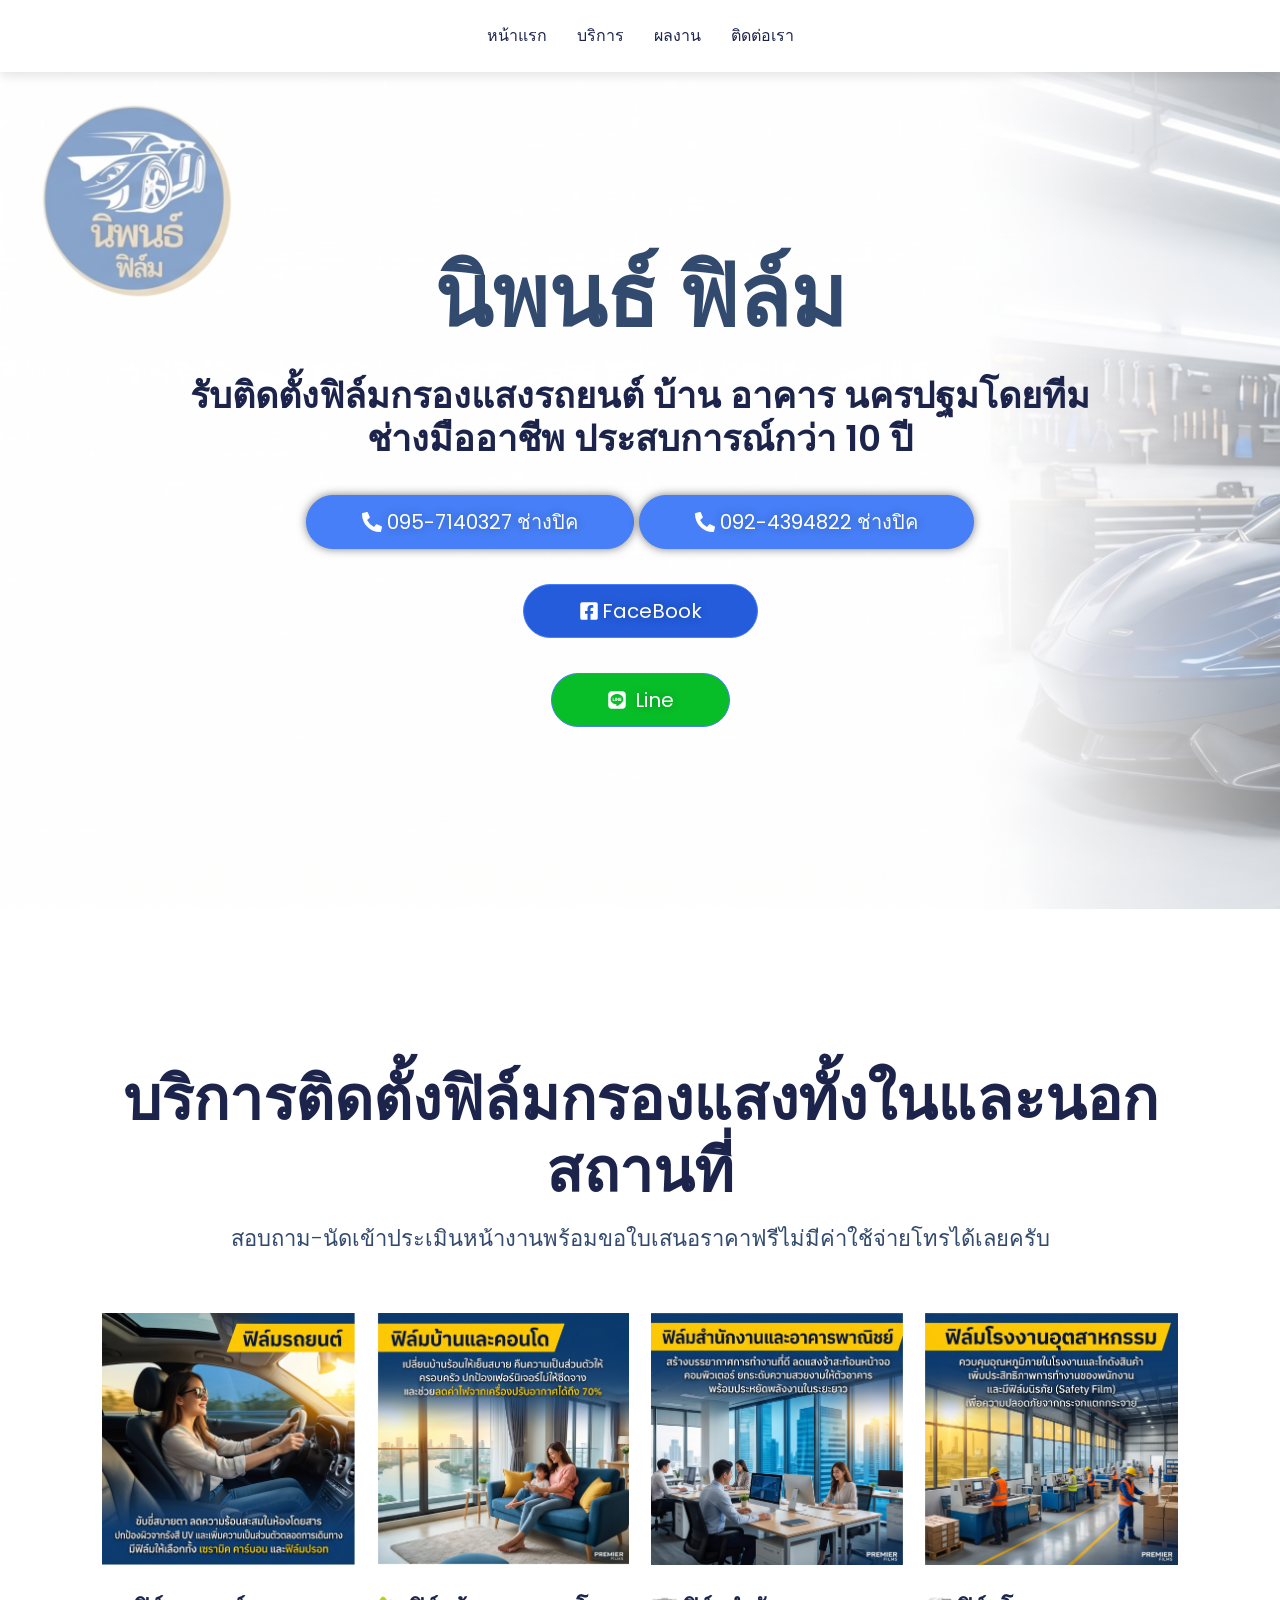
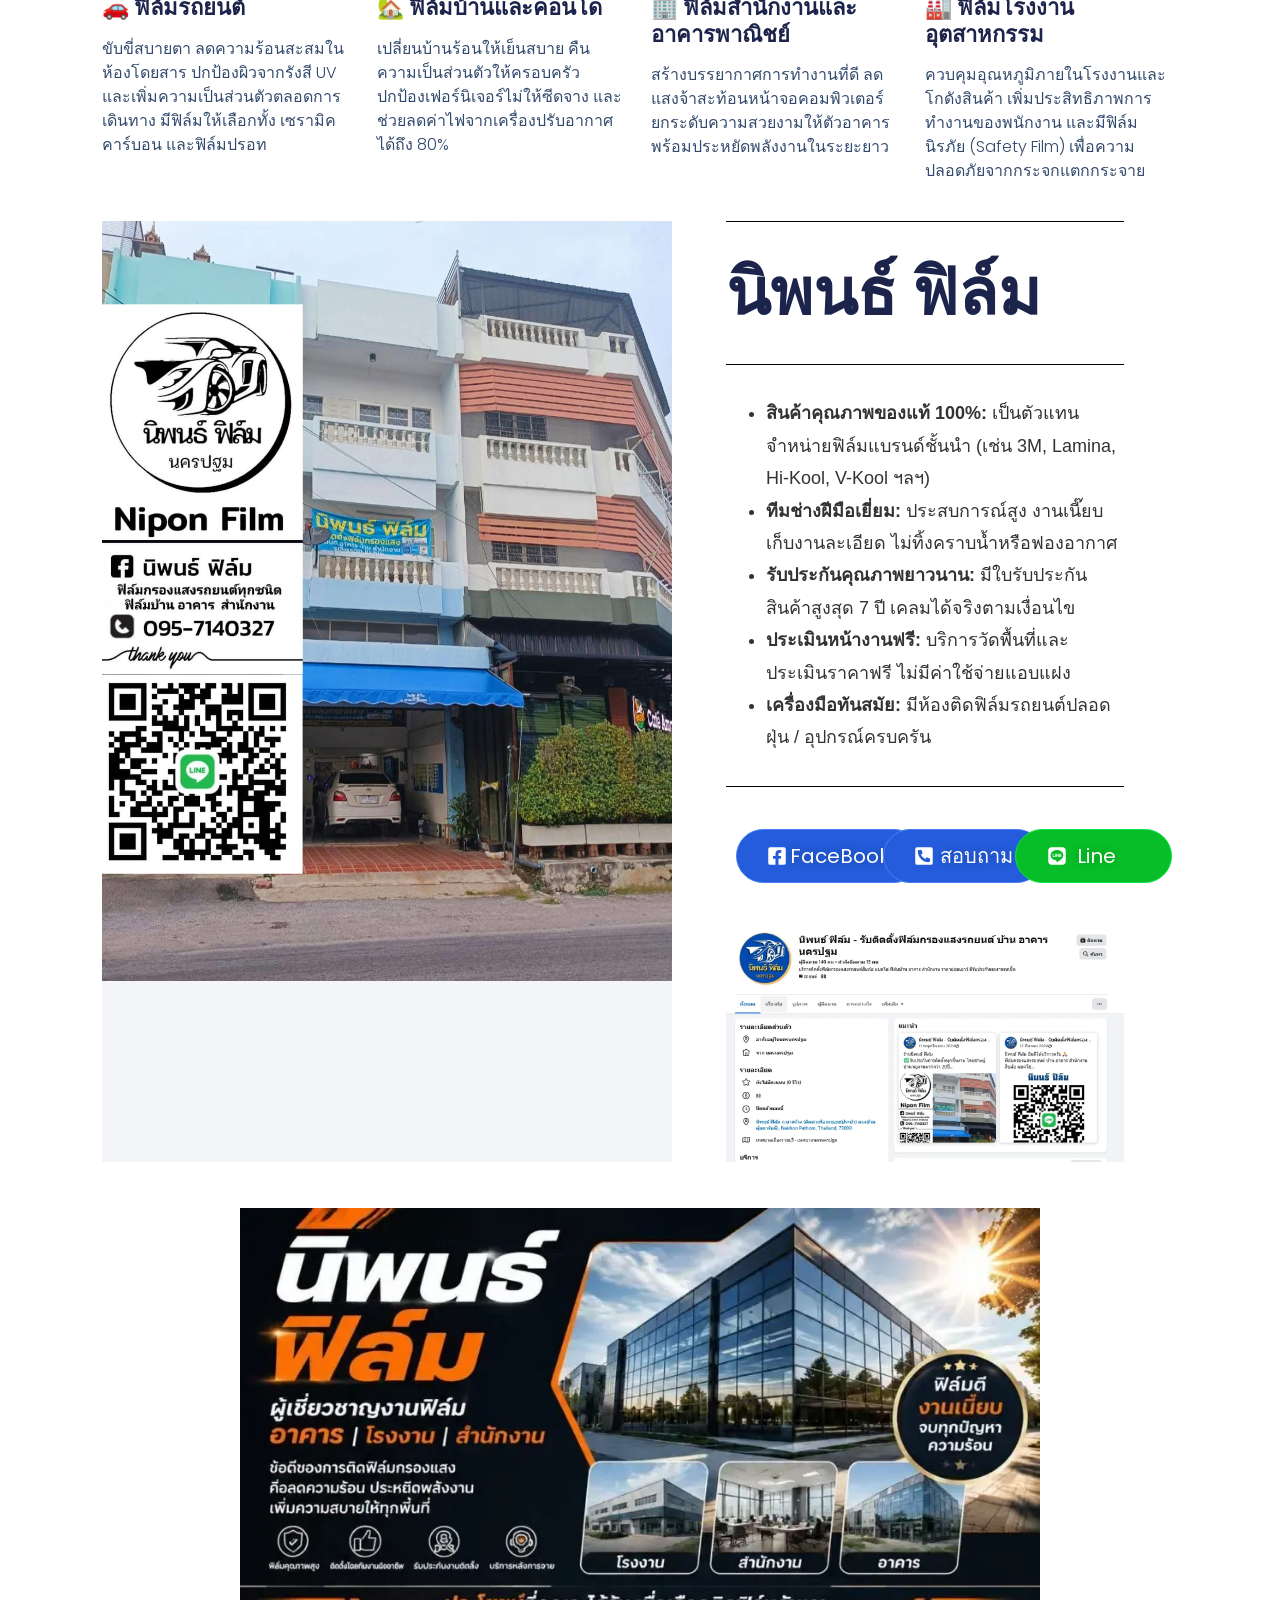
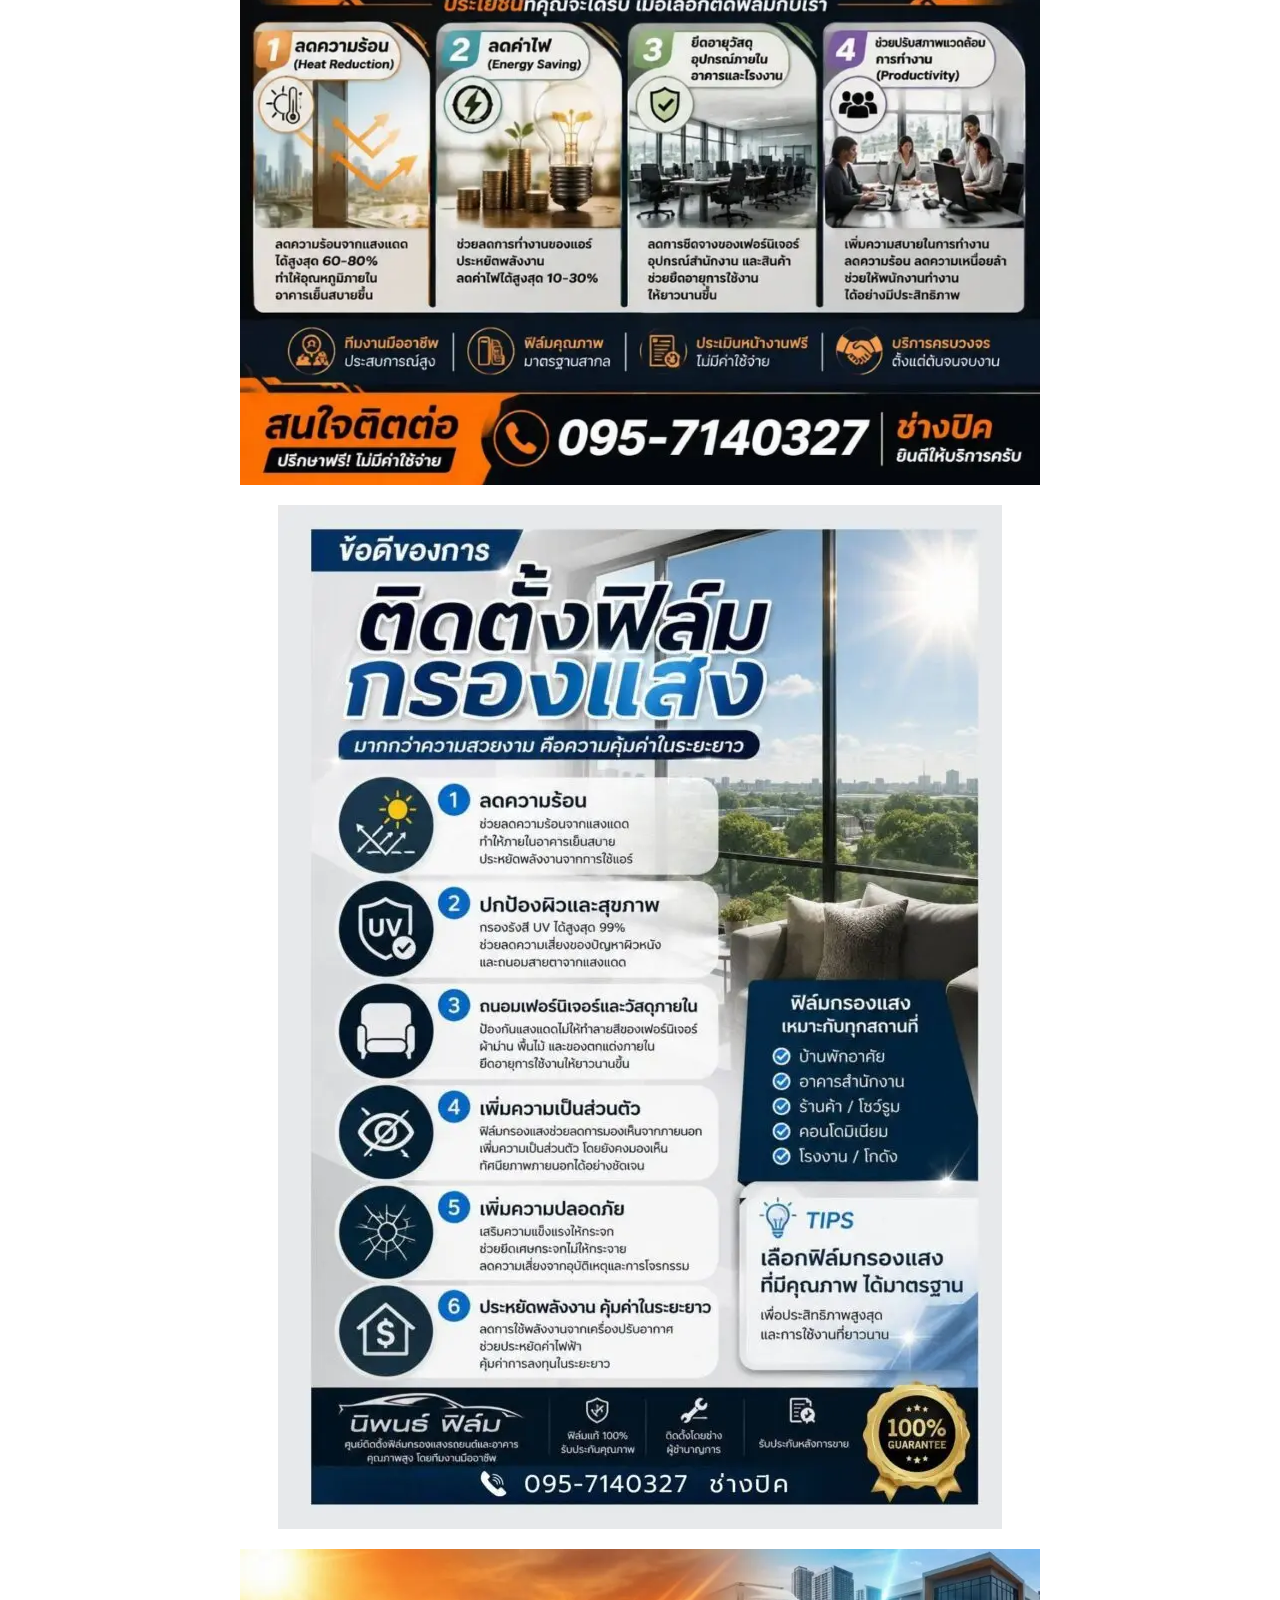
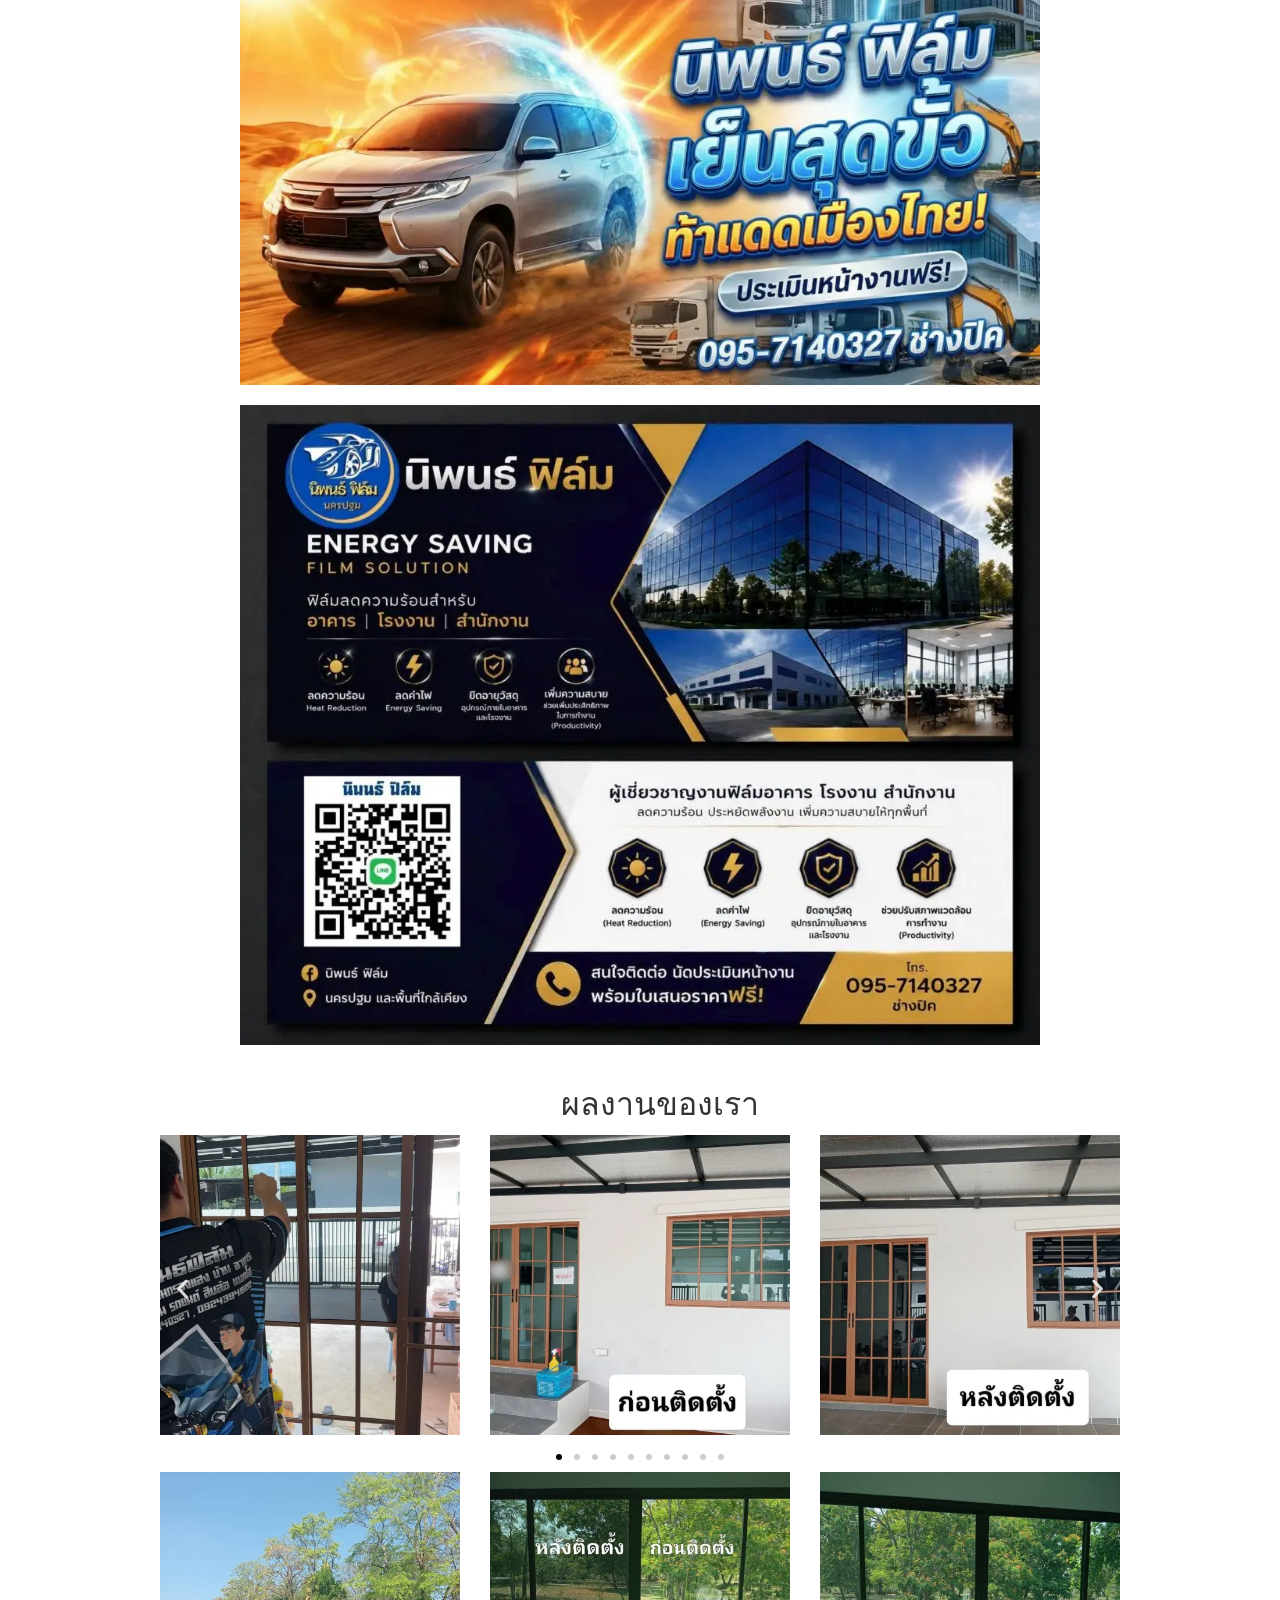
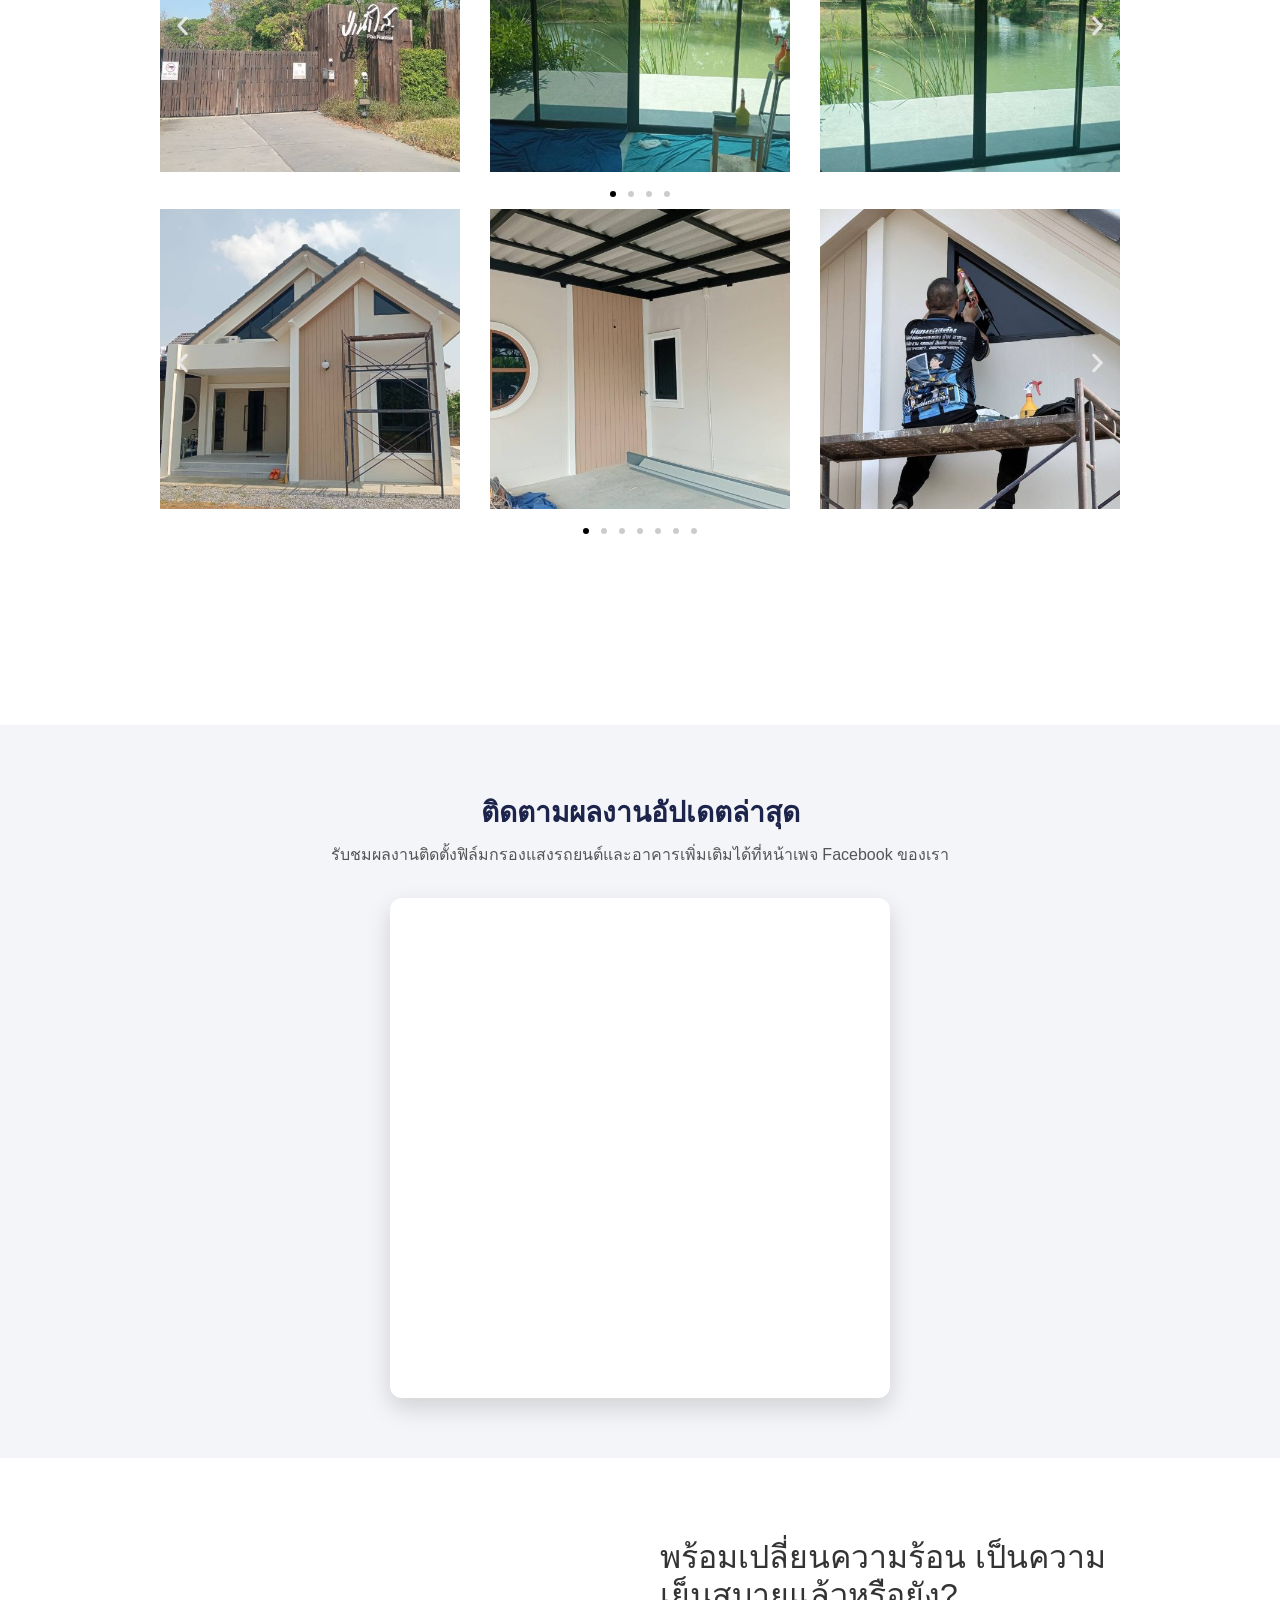
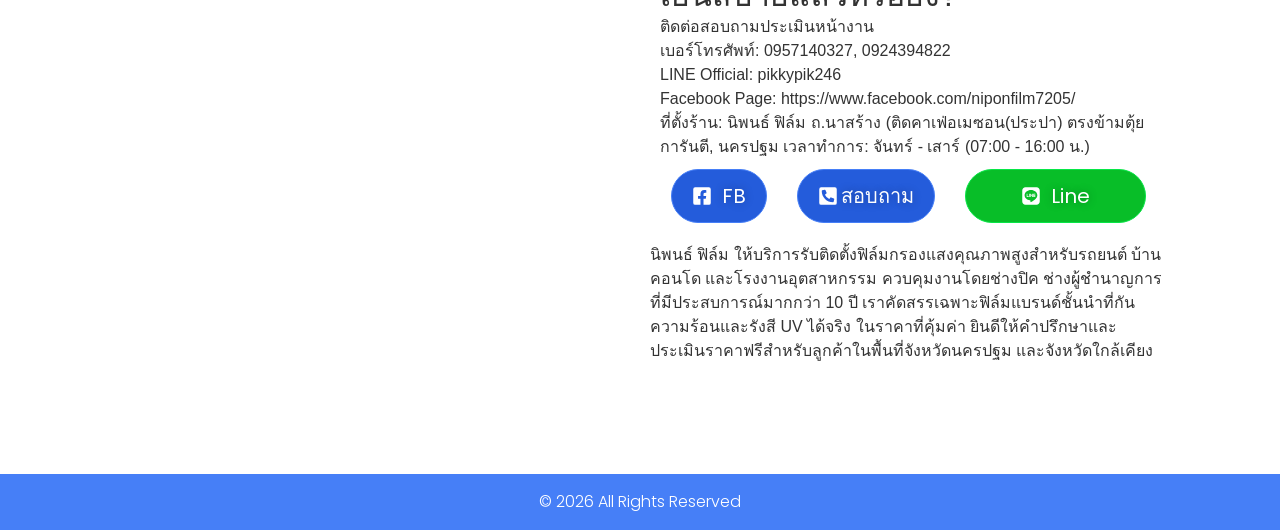
==== index.html @ 76c11c00 "Update index.html" ====
<!DOCTYPE html>
<html lang="th">
<head>
	<meta charset="UTF-8">
	<meta name="viewport" content="width=device-width, initial-scale=1">
	<link rel="profile" href="https://gmpg.org/xfn/11">
	<meta name="robots" content="index, follow, max-image-preview:large, max-snippet:-1, max-video-preview:-1">

	<!-- This site is optimized with the Yoast SEO plugin v28.2 - https://yoast.com/product/yoast-seo-wordpress/ -->
	<title>นิพนธ์ ฟิล์ม (Nipon Film) - รับติดตั้งฟิล์มกรองแสง รถยนต์ ฟิล์มบ้าน และอาคาร ในนครปฐม</title>
	<meta name="description" content="บริการรับติดตั้งฟิล์มกรองแสงรถยนต์ ฟิล์มบ้าน และอาคาร ในนครปฐม ฟิล์มกันความร้อนคุณภาพสูง กัน UV 100% ราคาเป็นกันเอง ประสบการณ์กว่า 10 ปี ประเมินราคาฟรี โทร 095-7140327">
	<link rel="canonical" href="https://niponfilm.com">
	<meta property="og:locale" content="th_TH">
	<meta property="og:type" content="website">
	<meta property="og:title" content="นิพนธ์ ฟิล์ม (Nipon Film) - รับติดตั้งฟิล์มกรองแสง รถยนต์ ฟิล์มบ้าน และอาคาร ในนครปฐม">
	<meta property="og:description" content="บริการรับติดตั้งฟิล์มกรองแสงรถยนต์ ฟิล์มบ้าน และอาคาร ในนครปฐม ฟิล์มกันความร้อนคุณภาพสูง กัน UV 100% ราคาเป็นกันเอง ประสบการณ์กว่า 10 ปี ประเมินราคาฟรี โทร 095-7140327">
	<meta property="og:url" content="https://niponfilm.com">
	<meta property="og:site_name" content="นิพนธ์ ฟิล์ม (Nipon Film)">
	<meta property="article:publisher" content="https://www.facebook.com/niponfilm7205/">
	<meta property="article:modified_time" content="2026-08-05T15:20:39+00:00">
	<meta property="og:image" content="/wp-content/uploads/2026/07/Homepage-400_380.jpg">
	<meta property="og:image:width" content="400">
	<meta property="og:image:height" content="380">
	<meta property="og:image:type" content="image/jpeg">
	<meta name="twitter:card" content="summary_large_image">
	<script type="application/ld+json" class="yoast-schema-graph">{"@context":"https:\/\/schema.org","@graph":[{"@type":"WebPage","@id":"http:\/\/niponfilm.com\/","url":"http:\/\/niponfilm.com\/","name":"นิพนธ์ ฟิล์ม (Nipon Film) - รับติดตั้งฟิล์มกรองแสง","isPartOf":{"@id":"http:\/\/niponfilm.com\/#website"},"about":{"@id":"http:\/\/niponfilm.com\/#organization"},"primaryImageOfPage":{"@id":"http:\/\/niponfilm.com\/#primaryimage"},"image":{"@id":"http:\/\/niponfilm.com\/#primaryimage"},"thumbnailUrl":"http:\/\/niponfilm.com\/wp-content\/uploads\/2026\/07\/Homepage-400_380.jpg","datePublished":"2026-07-31T02:42:15+00:00","dateModified":"2026-08-05T15:20:39+00:00","breadcrumb":{"@id":"http:\/\/niponfilm.com\/#breadcrumb"},"inLanguage":"th-TH","potentialAction":[{"@type":"ReadAction","target":["http:\/\/niponfilm.com\/"]}]},{"@type":"ImageObject","inLanguage":"th-TH","@id":"http:\/\/niponfilm.com\/#primaryimage","url":"http:\/\/niponfilm.com\/wp-content\/uploads\/2026\/07\/Homepage-400_380.jpg","contentUrl":"http:\/\/niponfilm.com\/wp-content\/uploads\/2026\/07\/Homepage-400_380.jpg","width":400,"height":380},{"@type":"BreadcrumbList","@id":"http:\/\/niponfilm.com\/#breadcrumb","itemListElement":[{"@type":"ListItem","position":1,"name":"Home"}]},{"@type":"WebSite","@id":"http:\/\/niponfilm.com\/#website","url":"http:\/\/niponfilm.com\/","name":"นิพนธ์ ฟิล์ม (Nipon Film)","description":"นิพนธ์ ฟิล์ม (Nipon Film) บริการรับติดตั้งฟิล์มกรองแสงรถยนต์ ฟิล์มบ้าน และอาคาร ในนครปฐม ฟิล์มกันความร้อนคุณภาพสูง กัน UV 100% ราคาเป็นกันเอง ประสบการณ์กว่า 10 ปี ประเมินราคาฟรี โทร 095-7140327","publisher":{"@id":"http:\/\/niponfilm.com\/#organization"},"potentialAction":[{"@type":"SearchAction","target":{"@type":"EntryPoint","urlTemplate":"http:\/\/niponfilm.com\/?s={search_term_string}"},"query-input":{"@type":"PropertyValueSpecification","valueRequired":true,"valueName":"search_term_string"}}],"inLanguage":"th-TH"},{"@type":"Organization","@id":"http:\/\/niponfilm.com\/#organization","name":"นิพนธ์ ฟิล์ม (Nipon Film)","url":"http:\/\/niponfilm.com\/","logo":{"@type":"ImageObject","inLanguage":"th-TH","@id":"http:\/\/niponfilm.com\/#\/schema\/logo\/image\/","url":"http:\/\/niponfilm.com\/wp-content\/uploads\/2026\/07\/logo.png","contentUrl":"http:\/\/niponfilm.com\/wp-content\/uploads\/2026\/07\/logo.png","width":500,"height":500,"caption":"Nipon Film"},"image":{"@id":"http:\/\/niponfilm.com\/#\/schema\/logo\/image\/"},"sameAs":["https:\/\/www.facebook.com\/niponfilm7205\/"]}]}</script>
	<!-- / Yoast SEO plugin. -->


<link rel="dns-prefetch" href="http://maxcdn.bootstrapcdn.com">
<link rel="dns-prefetch" href="http://www.googletagmanager.com">
<link rel="alternate" type="application/rss+xml" title="Nipon Film &raquo; Feed" href="./feed/">
<link rel="alternate" type="application/rss+xml" title="Nipon Film &raquo; Comments Feed" href="./comments/feed/">
<link rel="alternate" title="oEmbed (JSON)" type="application/json+oembed" href="./wp-json/oembed/1.0/embed?url=http%3A%2F%2Fniponfilm.com%2F">
<link rel="alternate" title="oEmbed (XML)" type="text/xml+oembed" href="./wp-json/oembed/1.0/embed?url=http%3A%2F%2Fniponfilm.com%2F&amp;format=xml">
<style id="wp-img-auto-sizes-contain-inline-css">
img:is([sizes=auto i],[sizes^="auto," i]){contain-intrinsic-size:3000px 1500px}
/*# sourceURL=wp-img-auto-sizes-contain-inline-css */
</style>
<link rel="stylesheet" id="sb-elementor-shared-style-css" href="./css/sb-elementor.css" media="all">
<link rel="stylesheet" id="cff-css" href="./css/cff-style.min.css" media="all">
<link rel="stylesheet" id="sb-font-awesome-css" href="https://maxcdn.bootstrapcdn.com/font-awesome/4.7.0/css/font-awesome.min.css?ver=7.0.2" media="all">
<style id="wp-emoji-styles-inline-css">

	img.wp-smiley, img.emoji {
		display: inline !important;
		border: none !important;
		box-shadow: none !important;
		height: 1em !important;
		width: 1em !important;
		margin: 0 0.07em !important;
		vertical-align: -0.1em !important;
		background: none !important;
		padding: 0 !important;
	}
/*# sourceURL=wp-emoji-styles-inline-css */
</style>
<style id="global-styles-inline-css">
:root{--wp--preset--aspect-ratio--square: 1;--wp--preset--aspect-ratio--4-3: 4/3;--wp--preset--aspect-ratio--3-4: 3/4;--wp--preset--aspect-ratio--3-2: 3/2;--wp--preset--aspect-ratio--2-3: 2/3;--wp--preset--aspect-ratio--16-9: 16/9;--wp--preset--aspect-ratio--9-16: 9/16;--wp--preset--color--black: #000000;--wp--preset--color--cyan-bluish-gray: #abb8c3;--wp--preset--color--white: #ffffff;--wp--preset--color--pale-pink: #f78da7;--wp--preset--color--vivid-red: #cf2e2e;--wp--preset--color--luminous-vivid-orange: #ff6900;--wp--preset--color--luminous-vivid-amber: #fcb900;--wp--preset--color--light-green-cyan: #7bdcb5;--wp--preset--color--vivid-green-cyan: #00d084;--wp--preset--color--pale-cyan-blue: #8ed1fc;--wp--preset--color--vivid-cyan-blue: #0693e3;--wp--preset--color--vivid-purple: #9b51e0;--wp--preset--gradient--vivid-cyan-blue-to-vivid-purple: linear-gradient(135deg,rgb(6,147,227) 0%,rgb(155,81,224) 100%);--wp--preset--gradient--light-green-cyan-to-vivid-green-cyan: linear-gradient(135deg,rgb(122,220,180) 0%,rgb(0,208,130) 100%);--wp--preset--gradient--luminous-vivid-amber-to-luminous-vivid-orange: linear-gradient(135deg,rgb(252,185,0) 0%,rgb(255,105,0) 100%);--wp--preset--gradient--luminous-vivid-orange-to-vivid-red: linear-gradient(135deg,rgb(255,105,0) 0%,rgb(207,46,46) 100%);--wp--preset--gradient--very-light-gray-to-cyan-bluish-gray: linear-gradient(135deg,rgb(238,238,238) 0%,rgb(169,184,195) 100%);--wp--preset--gradient--cool-to-warm-spectrum: linear-gradient(135deg,rgb(74,234,220) 0%,rgb(151,120,209) 20%,rgb(207,42,186) 40%,rgb(238,44,130) 60%,rgb(251,105,98) 80%,rgb(254,248,76) 100%);--wp--preset--gradient--blush-light-purple: linear-gradient(135deg,rgb(255,206,236) 0%,rgb(152,150,240) 100%);--wp--preset--gradient--blush-bordeaux: linear-gradient(135deg,rgb(254,205,165) 0%,rgb(254,45,45) 50%,rgb(107,0,62) 100%);--wp--preset--gradient--luminous-dusk: linear-gradient(135deg,rgb(255,203,112) 0%,rgb(199,81,192) 50%,rgb(65,88,208) 100%);--wp--preset--gradient--pale-ocean: linear-gradient(135deg,rgb(255,245,203) 0%,rgb(182,227,212) 50%,rgb(51,167,181) 100%);--wp--preset--gradient--electric-grass: linear-gradient(135deg,rgb(202,248,128) 0%,rgb(113,206,126) 100%);--wp--preset--gradient--midnight: linear-gradient(135deg,rgb(2,3,129) 0%,rgb(40,116,252) 100%);--wp--preset--font-size--small: 13px;--wp--preset--font-size--medium: 20px;--wp--preset--font-size--large: 36px;--wp--preset--font-size--x-large: 42px;--wp--preset--spacing--20: 0.44rem;--wp--preset--spacing--30: 0.67rem;--wp--preset--spacing--40: 1rem;--wp--preset--spacing--50: 1.5rem;--wp--preset--spacing--60: 2.25rem;--wp--preset--spacing--70: 3.38rem;--wp--preset--spacing--80: 5.06rem;--wp--preset--shadow--natural: 6px 6px 9px rgba(0, 0, 0, 0.2);--wp--preset--shadow--deep: 12px 12px 50px rgba(0, 0, 0, 0.4);--wp--preset--shadow--sharp: 6px 6px 0px rgba(0, 0, 0, 0.2);--wp--preset--shadow--outlined: 6px 6px 0px -3px rgb(255, 255, 255), 6px 6px rgb(0, 0, 0);--wp--preset--shadow--crisp: 6px 6px 0px rgb(0, 0, 0);}:root { --wp--style--global--content-size: 800px;--wp--style--global--wide-size: 1200px; }:where(body) { margin: 0; }.wp-site-blocks > .alignleft { float: left; margin-right: 2em; }.wp-site-blocks > .alignright { float: right; margin-left: 2em; }.wp-site-blocks > .aligncenter { justify-content: center; margin-left: auto; margin-right: auto; }:where(.wp-site-blocks) > * { margin-block-start: 24px; margin-block-end: 0; }:where(.wp-site-blocks) > :first-child { margin-block-start: 0; }:where(.wp-site-blocks) > :last-child { margin-block-end: 0; }:root { --wp--style--block-gap: 24px; }:root :where(.is-layout-flow) > :first-child{margin-block-start: 0;}:root :where(.is-layout-flow) > :last-child{margin-block-end: 0;}:root :where(.is-layout-flow) > *{margin-block-start: 24px;margin-block-end: 0;}:root :where(.is-layout-constrained) > :first-child{margin-block-start: 0;}:root :where(.is-layout-constrained) > :last-child{margin-block-end: 0;}:root :where(.is-layout-constrained) > *{margin-block-start: 24px;margin-block-end: 0;}:root :where(.is-layout-flex){gap: 24px;}:root :where(.is-layout-grid){gap: 24px;}.is-layout-flow > .alignleft{float: left;margin-inline-start: 0;margin-inline-end: 2em;}.is-layout-flow > .alignright{float: right;margin-inline-start: 2em;margin-inline-end: 0;}.is-layout-flow > .aligncenter{margin-left: auto !important;margin-right: auto !important;}.is-layout-constrained > .alignleft{float: left;margin-inline-start: 0;margin-inline-end: 2em;}.is-layout-constrained > .alignright{float: right;margin-inline-start: 2em;margin-inline-end: 0;}.is-layout-constrained > .aligncenter{margin-left: auto !important;margin-right: auto !important;}.is-layout-constrained > :where(:not(.alignleft):not(.alignright):not(.alignfull)){max-width: var(--wp--style--global--content-size);margin-left: auto !important;margin-right: auto !important;}.is-layout-constrained > .alignwide{max-width: var(--wp--style--global--wide-size);}body .is-layout-flex{display: flex;}.is-layout-flex{flex-wrap: wrap;align-items: center;}.is-layout-flex > :is(*, div){margin: 0;}body .is-layout-grid{display: grid;}.is-layout-grid > :is(*, div){margin: 0;}body{padding-top: 0px;padding-right: 0px;padding-bottom: 0px;padding-left: 0px;}:root :where(.wp-element-button, .wp-block-button__link){background-color: #32373c;border-width: 0;color: #fff;font-family: inherit;font-size: inherit;font-style: inherit;font-weight: inherit;letter-spacing: inherit;line-height: inherit;padding-top: calc(0.667em + 2px);padding-right: calc(1.333em + 2px);padding-bottom: calc(0.667em + 2px);padding-left: calc(1.333em + 2px);text-decoration: none;text-transform: inherit;}.has-black-color{color: var(--wp--preset--color--black) !important;}.has-cyan-bluish-gray-color{color: var(--wp--preset--color--cyan-bluish-gray) !important;}.has-white-color{color: var(--wp--preset--color--white) !important;}.has-pale-pink-color{color: var(--wp--preset--color--pale-pink) !important;}.has-vivid-red-color{color: var(--wp--preset--color--vivid-red) !important;}.has-luminous-vivid-orange-color{color: var(--wp--preset--color--luminous-vivid-orange) !important;}.has-luminous-vivid-amber-color{color: var(--wp--preset--color--luminous-vivid-amber) !important;}.has-light-green-cyan-color{color: var(--wp--preset--color--light-green-cyan) !important;}.has-vivid-green-cyan-color{color: var(--wp--preset--color--vivid-green-cyan) !important;}.has-pale-cyan-blue-color{color: var(--wp--preset--color--pale-cyan-blue) !important;}.has-vivid-cyan-blue-color{color: var(--wp--preset--color--vivid-cyan-blue) !important;}.has-vivid-purple-color{color: var(--wp--preset--color--vivid-purple) !important;}.has-black-background-color{background-color: var(--wp--preset--color--black) !important;}.has-cyan-bluish-gray-background-color{background-color: var(--wp--preset--color--cyan-bluish-gray) !important;}.has-white-background-color{background-color: var(--wp--preset--color--white) !important;}.has-pale-pink-background-color{background-color: var(--wp--preset--color--pale-pink) !important;}.has-vivid-red-background-color{background-color: var(--wp--preset--color--vivid-red) !important;}.has-luminous-vivid-orange-background-color{background-color: var(--wp--preset--color--luminous-vivid-orange) !important;}.has-luminous-vivid-amber-background-color{background-color: var(--wp--preset--color--luminous-vivid-amber) !important;}.has-light-green-cyan-background-color{background-color: var(--wp--preset--color--light-green-cyan) !important;}.has-vivid-green-cyan-background-color{background-color: var(--wp--preset--color--vivid-green-cyan) !important;}.has-pale-cyan-blue-background-color{background-color: var(--wp--preset--color--pale-cyan-blue) !important;}.has-vivid-cyan-blue-background-color{background-color: var(--wp--preset--color--vivid-cyan-blue) !important;}.has-vivid-purple-background-color{background-color: var(--wp--preset--color--vivid-purple) !important;}.has-black-border-color{border-color: var(--wp--preset--color--black) !important;}.has-cyan-bluish-gray-border-color{border-color: var(--wp--preset--color--cyan-bluish-gray) !important;}.has-white-border-color{border-color: var(--wp--preset--color--white) !important;}.has-pale-pink-border-color{border-color: var(--wp--preset--color--pale-pink) !important;}.has-vivid-red-border-color{border-color: var(--wp--preset--color--vivid-red) !important;}.has-luminous-vivid-orange-border-color{border-color: var(--wp--preset--color--luminous-vivid-orange) !important;}.has-luminous-vivid-amber-border-color{border-color: var(--wp--preset--color--luminous-vivid-amber) !important;}.has-light-green-cyan-border-color{border-color: var(--wp--preset--color--light-green-cyan) !important;}.has-vivid-green-cyan-border-color{border-color: var(--wp--preset--color--vivid-green-cyan) !important;}.has-pale-cyan-blue-border-color{border-color: var(--wp--preset--color--pale-cyan-blue) !important;}.has-vivid-cyan-blue-border-color{border-color: var(--wp--preset--color--vivid-cyan-blue) !important;}.has-vivid-purple-border-color{border-color: var(--wp--preset--color--vivid-purple) !important;}.has-vivid-cyan-blue-to-vivid-purple-gradient-background{background: var(--wp--preset--gradient--vivid-cyan-blue-to-vivid-purple) !important;}.has-light-green-cyan-to-vivid-green-cyan-gradient-background{background: var(--wp--preset--gradient--light-green-cyan-to-vivid-green-cyan) !important;}.has-luminous-vivid-amber-to-luminous-vivid-orange-gradient-background{background: var(--wp--preset--gradient--luminous-vivid-amber-to-luminous-vivid-orange) !important;}.has-luminous-vivid-orange-to-vivid-red-gradient-background{background: var(--wp--preset--gradient--luminous-vivid-orange-to-vivid-red) !important;}.has-very-light-gray-to-cyan-bluish-gray-gradient-background{background: var(--wp--preset--gradient--very-light-gray-to-cyan-bluish-gray) !important;}.has-cool-to-warm-spectrum-gradient-background{background: var(--wp--preset--gradient--cool-to-warm-spectrum) !important;}.has-blush-light-purple-gradient-background{background: var(--wp--preset--gradient--blush-light-purple) !important;}.has-blush-bordeaux-gradient-background{background: var(--wp--preset--gradient--blush-bordeaux) !important;}.has-luminous-dusk-gradient-background{background: var(--wp--preset--gradient--luminous-dusk) !important;}.has-pale-ocean-gradient-background{background: var(--wp--preset--gradient--pale-ocean) !important;}.has-electric-grass-gradient-background{background: var(--wp--preset--gradient--electric-grass) !important;}.has-midnight-gradient-background{background: var(--wp--preset--gradient--midnight) !important;}.has-small-font-size{font-size: var(--wp--preset--font-size--small) !important;}.has-medium-font-size{font-size: var(--wp--preset--font-size--medium) !important;}.has-large-font-size{font-size: var(--wp--preset--font-size--large) !important;}.has-x-large-font-size{font-size: var(--wp--preset--font-size--x-large) !important;}
:root :where(.wp-block-icon svg){width: 24px;}
:root :where(.wp-block-pullquote){font-size: 1.5em;line-height: 1.6;}
/*# sourceURL=global-styles-inline-css */
</style>
<link rel="stylesheet" id="hello-elementor-css" href="./css/reset.css" media="all">
<link rel="stylesheet" id="hello-elementor-theme-style-css" href="./css/theme.css" media="all">
<link rel="stylesheet" id="hello-elementor-header-footer-css" href="./css/header-footer.css" media="all">
<link rel="stylesheet" id="elementor-frontend-css" href="./css/frontend.min.css" media="all">
<style id="elementor-frontend-inline-css">
.elementor-kit-8{--e-global-color-primary:#1C244B;--e-global-color-secondary:#F3F5F8;--e-global-color-text:#324A6D;--e-global-color-accent:#467FF7;--e-global-color-c696dce:#FFFFFF;--e-global-color-14ef391:#C8D5DC;--e-global-color-764183d:#F9FAFD;--e-global-color-d6cea4e:#FFFFFF;--e-global-color-86b4fcd:#02010100;--e-global-color-57c8da2:#000000CC;--e-global-typography-primary-font-family:"Poppins";--e-global-typography-primary-font-size:65px;--e-global-typography-primary-font-weight:600;--e-global-typography-primary-text-transform:none;--e-global-typography-primary-font-style:normal;--e-global-typography-primary-text-decoration:none;--e-global-typography-primary-line-height:1.2em;--e-global-typography-primary-letter-spacing:0px;--e-global-typography-primary-word-spacing:0em;--e-global-typography-secondary-font-family:"Poppins";--e-global-typography-secondary-font-size:36px;--e-global-typography-secondary-font-weight:600;--e-global-typography-secondary-text-transform:capitalize;--e-global-typography-secondary-font-style:normal;--e-global-typography-secondary-text-decoration:none;--e-global-typography-secondary-line-height:1.1em;--e-global-typography-secondary-letter-spacing:0px;--e-global-typography-text-font-family:"Poppins";--e-global-typography-text-font-size:16px;--e-global-typography-text-font-weight:300;--e-global-typography-text-text-transform:none;--e-global-typography-text-font-style:normal;--e-global-typography-text-text-decoration:none;--e-global-typography-text-line-height:1.5em;--e-global-typography-text-letter-spacing:0px;--e-global-typography-accent-font-family:"Poppins";--e-global-typography-accent-font-size:16px;--e-global-typography-accent-font-weight:400;--e-global-typography-accent-text-transform:capitalize;--e-global-typography-accent-font-style:normal;--e-global-typography-accent-text-decoration:none;--e-global-typography-accent-line-height:1em;--e-global-typography-accent-letter-spacing:0px;--e-global-typography-392b9e0-font-family:"Poppins";--e-global-typography-392b9e0-font-size:22px;--e-global-typography-392b9e0-font-weight:600;--e-global-typography-392b9e0-text-transform:capitalize;--e-global-typography-392b9e0-font-style:normal;--e-global-typography-392b9e0-text-decoration:none;--e-global-typography-392b9e0-line-height:1.2em;--e-global-typography-392b9e0-letter-spacing:0px;--e-global-typography-c05b693-font-family:"Poppins";--e-global-typography-c05b693-font-size:22px;--e-global-typography-c05b693-font-weight:300;--e-global-typography-c05b693-text-transform:none;--e-global-typography-c05b693-font-style:normal;--e-global-typography-c05b693-text-decoration:none;--e-global-typography-c05b693-line-height:1.5em;--e-global-typography-c05b693-letter-spacing:0px;--e-global-typography-6558fb1-font-family:"Poppins";--e-global-typography-6558fb1-font-size:16px;--e-global-typography-6558fb1-font-weight:300;--e-global-typography-6558fb1-text-transform:uppercase;--e-global-typography-6558fb1-font-style:normal;--e-global-typography-6558fb1-text-decoration:none;--e-global-typography-6558fb1-line-height:1.5em;--e-global-typography-6558fb1-letter-spacing:10px;--e-global-typography-92bce3b-font-family:"Poppins";--e-global-typography-92bce3b-font-size:16px;--e-global-typography-92bce3b-font-weight:400;--e-global-typography-92bce3b-text-transform:capitalize;--e-global-typography-92bce3b-font-style:italic;--e-global-typography-92bce3b-text-decoration:underline;--e-global-typography-92bce3b-line-height:1em;--e-global-typography-92bce3b-letter-spacing:0px;--e-global-typography-b2deeae-font-family:"Poppins";--e-global-typography-b2deeae-font-size:85px;--e-global-typography-b2deeae-font-weight:600;--e-global-typography-b2deeae-text-transform:none;--e-global-typography-b2deeae-font-style:normal;--e-global-typography-b2deeae-text-decoration:none;--e-global-typography-b2deeae-line-height:1em;--e-global-typography-b2deeae-letter-spacing:0px;--e-global-typography-fb1a3e0-font-family:"Poppins";--e-global-typography-fb1a3e0-font-size:200px;--e-global-typography-fb1a3e0-font-weight:600;--e-global-typography-fb1a3e0-text-transform:none;--e-global-typography-fb1a3e0-font-style:normal;--e-global-typography-fb1a3e0-text-decoration:none;--e-global-typography-fb1a3e0-line-height:1.2em;--e-global-typography-fb1a3e0-letter-spacing:0px;--e-global-typography-397e168-font-family:"Poppins";--e-global-typography-397e168-font-size:16px;--e-global-typography-397e168-font-weight:400;--e-global-typography-397e168-text-transform:capitalize;--e-global-typography-397e168-font-style:italic;--e-global-typography-397e168-text-decoration:none;--e-global-typography-397e168-line-height:1.3em;--e-global-typography-397e168-letter-spacing:0px;background-color:var( --e-global-color-c696dce );}.elementor-kit-8 a{color:var( --e-global-color-accent );}.elementor-kit-8 a:hover{color:var( --e-global-color-primary );}.elementor-kit-8 h4{color:var( --e-global-color-primary );font-family:var( --e-global-typography-392b9e0-font-family ), Sans-serif;font-size:var( --e-global-typography-392b9e0-font-size );font-weight:var( --e-global-typography-392b9e0-font-weight );text-transform:var( --e-global-typography-392b9e0-text-transform );font-style:var( --e-global-typography-392b9e0-font-style );text-decoration:var( --e-global-typography-392b9e0-text-decoration );line-height:var( --e-global-typography-392b9e0-line-height );letter-spacing:var( --e-global-typography-392b9e0-letter-spacing );word-spacing:var( --e-global-typography-392b9e0-word-spacing );}.elementor-section.elementor-section-boxed > .elementor-container{max-width:1600px;}.e-con{--container-max-width:1600px;--container-default-padding-top:0px;--container-default-padding-right:0px;--container-default-padding-bottom:0px;--container-default-padding-left:0px;}.elementor-widget:not(:last-child){margin-block-end:0px;}.elementor-element{--widgets-spacing:0px 0px;--widgets-spacing-row:0px;--widgets-spacing-column:0px;}{}h1.entry-title{display:var(--page-title-display);}.site-header .header-inner{width:1600px;max-width:100%;}.site-header{background-color:var( --e-global-color-c696dce );}.site-header .site-navigation ul.menu li a{color:var( --e-global-color-primary );}.site-header .site-navigation-toggle .site-navigation-toggle-icon{color:var( --e-global-color-accent );}.site-header .site-navigation .menu li{font-family:var( --e-global-typography-text-font-family ), Sans-serif;font-size:var( --e-global-typography-text-font-size );font-weight:var( --e-global-typography-text-font-weight );text-transform:var( --e-global-typography-text-text-transform );font-style:var( --e-global-typography-text-font-style );text-decoration:var( --e-global-typography-text-text-decoration );line-height:var( --e-global-typography-text-line-height );letter-spacing:var( --e-global-typography-text-letter-spacing );}.site-footer{background-color:var( --e-global-color-accent );}.site-footer .copyright p{color:var( --e-global-color-c696dce );font-family:var( --e-global-typography-text-font-family ), Sans-serif;font-size:var( --e-global-typography-text-font-size );font-weight:var( --e-global-typography-text-font-weight );text-transform:var( --e-global-typography-text-text-transform );font-style:var( --e-global-typography-text-font-style );text-decoration:var( --e-global-typography-text-text-decoration );line-height:var( --e-global-typography-text-line-height );letter-spacing:var( --e-global-typography-text-letter-spacing );}@media(max-width:1024px){.elementor-kit-8{--e-global-typography-primary-font-size:45px;--e-global-typography-secondary-font-size:25px;--e-global-typography-text-font-size:14px;--e-global-typography-accent-font-size:14px;--e-global-typography-c05b693-font-size:18px;--e-global-typography-c05b693-line-height:1.4em;--e-global-typography-6558fb1-font-size:14px;--e-global-typography-92bce3b-font-size:14px;--e-global-typography-b2deeae-font-size:65px;--e-global-typography-fb1a3e0-font-size:145px;--e-global-typography-397e168-font-size:14px;}.elementor-kit-8 h4{font-size:var( --e-global-typography-392b9e0-font-size );line-height:var( --e-global-typography-392b9e0-line-height );letter-spacing:var( --e-global-typography-392b9e0-letter-spacing );word-spacing:var( --e-global-typography-392b9e0-word-spacing );}.elementor-section.elementor-section-boxed > .elementor-container{max-width:1024px;}.e-con{--container-max-width:1024px;}.site-header .site-navigation .menu li{font-size:var( --e-global-typography-text-font-size );line-height:var( --e-global-typography-text-line-height );letter-spacing:var( --e-global-typography-text-letter-spacing );}.site-footer .copyright p{font-size:var( --e-global-typography-text-font-size );line-height:var( --e-global-typography-text-line-height );letter-spacing:var( --e-global-typography-text-letter-spacing );}}@media(max-width:767px){.elementor-kit-8{--e-global-typography-primary-font-size:28px;--e-global-typography-primary-line-height:1.1em;--e-global-typography-secondary-font-size:20px;--e-global-typography-392b9e0-font-size:18px;--e-global-typography-c05b693-font-size:16px;--e-global-typography-b2deeae-font-size:42px;--e-global-typography-b2deeae-line-height:1em;--e-global-typography-fb1a3e0-font-size:100px;--e-global-typography-fb1a3e0-line-height:1em;}.elementor-kit-8 h4{font-size:var( --e-global-typography-392b9e0-font-size );line-height:var( --e-global-typography-392b9e0-line-height );letter-spacing:var( --e-global-typography-392b9e0-letter-spacing );word-spacing:var( --e-global-typography-392b9e0-word-spacing );}.elementor-section.elementor-section-boxed > .elementor-container{max-width:767px;}.e-con{--container-max-width:767px;}.site-header .site-navigation .menu li{font-size:var( --e-global-typography-text-font-size );line-height:var( --e-global-typography-text-line-height );letter-spacing:var( --e-global-typography-text-letter-spacing );}.site-footer .copyright p{font-size:var( --e-global-typography-text-font-size );line-height:var( --e-global-typography-text-line-height );letter-spacing:var( --e-global-typography-text-letter-spacing );}}
.e-heading-base a, .e-paragraph-base a { all: unset; cursor: pointer; }form[data-element_type="e-form"].form-state-success [data-element_type="e-form-success-message"],form[data-element_type="e-form"].form-state-error [data-element_type="e-form-error-message"]{ display: block; }
.elementor-35 .elementor-element.elementor-element-d5cfde3{--display:flex;--min-height:93vh;--flex-direction:column;--container-widget-width:calc( ( 1 - var( --container-widget-flex-grow ) ) * 100% );--container-widget-height:initial;--container-widget-flex-grow:0;--container-widget-align-self:initial;--flex-wrap-mobile:wrap;--justify-content:center;--align-items:stretch;--gap:35px 35px;--row-gap:35px;--column-gap:35px;--overlay-opacity:0.5;--padding-top:0%;--padding-bottom:0%;--padding-left:2%;--padding-right:2%;}.elementor-35 .elementor-element.elementor-element-d5cfde3::before, .elementor-35 .elementor-element.elementor-element-d5cfde3 > .elementor-background-video-container::before, .elementor-35 .elementor-element.elementor-element-d5cfde3 > .e-con-inner > .elementor-background-video-container::before, .elementor-35 .elementor-element.elementor-element-d5cfde3 > .elementor-background-slideshow::before, .elementor-35 .elementor-element.elementor-element-d5cfde3 > .e-con-inner > .elementor-background-slideshow::before, .elementor-35 .elementor-element.elementor-element-d5cfde3 > .elementor-motion-effects-container > .elementor-motion-effects-layer::before{background-image:url("./images/Gemini_Generated_Image_6dh3gx6dh3gx6dh3-2048x868.png");--background-overlay:'';background-size:cover;}.elementor-widget-heading .elementor-heading-title{font-family:var( --e-global-typography-primary-font-family ), Sans-serif;font-size:var( --e-global-typography-primary-font-size );font-weight:var( --e-global-typography-primary-font-weight );text-transform:var( --e-global-typography-primary-text-transform );font-style:var( --e-global-typography-primary-font-style );text-decoration:var( --e-global-typography-primary-text-decoration );line-height:var( --e-global-typography-primary-line-height );letter-spacing:var( --e-global-typography-primary-letter-spacing );word-spacing:var( --e-global-typography-primary-word-spacing );color:var( --e-global-color-primary );}.elementor-35 .elementor-element.elementor-element-3ecd55be{text-align:center;}.elementor-35 .elementor-element.elementor-element-3ecd55be .elementor-heading-title{font-family:var( --e-global-typography-b2deeae-font-family ), Sans-serif;font-size:var( --e-global-typography-b2deeae-font-size );font-weight:var( --e-global-typography-b2deeae-font-weight );text-transform:var( --e-global-typography-b2deeae-text-transform );font-style:var( --e-global-typography-b2deeae-font-style );text-decoration:var( --e-global-typography-b2deeae-text-decoration );line-height:var( --e-global-typography-b2deeae-line-height );letter-spacing:var( --e-global-typography-b2deeae-letter-spacing );-webkit-text-stroke-width:0px;stroke-width:0px;-webkit-text-stroke-color:#000;stroke:#000;color:var( --e-global-color-text );}.elementor-35 .elementor-element.elementor-element-3ecd55be .elementor-heading-title a{transition-duration:0s;}.elementor-35 .elementor-element.elementor-element-32b3f1bc{text-align:center;}.elementor-35 .elementor-element.elementor-element-32b3f1bc .elementor-heading-title{font-family:"Poppins", Sans-serif;font-size:36px;font-weight:600;text-transform:none;font-style:normal;text-decoration:none;line-height:1.2em;letter-spacing:0px;word-spacing:0em;}.elementor-widget-button .elementor-button{background-color:var( --e-global-color-accent );font-family:var( --e-global-typography-accent-font-family ), Sans-serif;font-size:var( --e-global-typography-accent-font-size );font-weight:var( --e-global-typography-accent-font-weight );text-transform:var( --e-global-typography-accent-text-transform );font-style:var( --e-global-typography-accent-font-style );text-decoration:var( --e-global-typography-accent-text-decoration );line-height:var( --e-global-typography-accent-line-height );letter-spacing:var( --e-global-typography-accent-letter-spacing );}.elementor-35 .elementor-element.elementor-element-2a921c06 .elementor-button:hover, .elementor-35 .elementor-element.elementor-element-2a921c06 .elementor-button:focus{background-color:var( --e-global-color-86b4fcd );color:var( --e-global-color-accent );}.elementor-35 .elementor-element.elementor-element-2a921c06 > .elementor-widget-container{margin:0px 0px 0px 0px;}.elementor-35 .elementor-element.elementor-element-2a921c06.elementor-element{--align-self:center;}.elementor-35 .elementor-element.elementor-element-2a921c06 .elementor-button-content-wrapper{flex-direction:row;}.elementor-35 .elementor-element.elementor-element-2a921c06 .elementor-button{font-family:"Poppins", Sans-serif;font-size:20px;font-weight:400;text-transform:capitalize;font-style:normal;text-decoration:none;line-height:1em;letter-spacing:0px;text-shadow:0px 0px 10px rgba(0,0,0,0.3);fill:var( --e-global-color-d6cea4e );color:var( --e-global-color-d6cea4e );box-shadow:0px 0px 10px 0px rgba(0,0,0,0.5);border-style:solid;border-width:1px 1px 1px 1px;border-color:var( --e-global-color-accent );border-radius:100px 100px 100px 100px;padding:16px 55px 16px 55px;}.elementor-35 .elementor-element.elementor-element-2a921c06 .elementor-button:hover svg, .elementor-35 .elementor-element.elementor-element-2a921c06 .elementor-button:focus svg{fill:var( --e-global-color-accent );}.elementor-35 .elementor-element.elementor-element-fdd6c96 .elementor-button{background-color:#245CDB;font-family:"Poppins", Sans-serif;font-size:20px;font-weight:400;text-transform:capitalize;font-style:normal;text-decoration:none;line-height:1em;letter-spacing:0px;text-shadow:0px 0px 10px rgba(0,0,0,0.3);fill:var( --e-global-color-d6cea4e );color:var( --e-global-color-d6cea4e );border-style:solid;border-width:1px 1px 1px 1px;border-color:var( --e-global-color-accent );border-radius:100px 100px 100px 100px;padding:16px 55px 16px 55px;}.elementor-35 .elementor-element.elementor-element-fdd6c96 .elementor-button:hover, .elementor-35 .elementor-element.elementor-element-fdd6c96 .elementor-button:focus{background-color:var( --e-global-color-86b4fcd );color:var( --e-global-color-accent );}.elementor-35 .elementor-element.elementor-element-fdd6c96 > .elementor-widget-container{margin:0px 0px 0px 0px;}.elementor-35 .elementor-element.elementor-element-fdd6c96.elementor-element{--align-self:center;}.elementor-35 .elementor-element.elementor-element-fdd6c96 .elementor-button-content-wrapper{flex-direction:row;}.elementor-35 .elementor-element.elementor-element-fdd6c96 .elementor-button .elementor-button-content-wrapper{gap:3px;}.elementor-35 .elementor-element.elementor-element-fdd6c96 .elementor-button:hover svg, .elementor-35 .elementor-element.elementor-element-fdd6c96 .elementor-button:focus svg{fill:var( --e-global-color-accent );}.elementor-35 .elementor-element.elementor-element-b68ed09 .elementor-button{background-color:#08BE28;font-family:"Poppins", Sans-serif;font-size:20px;font-weight:400;text-transform:capitalize;font-style:normal;text-decoration:none;line-height:1em;letter-spacing:0px;text-shadow:0px 0px 10px rgba(0,0,0,0.3);fill:var( --e-global-color-d6cea4e );color:var( --e-global-color-d6cea4e );border-style:solid;border-width:1px 1px 1px 1px;border-color:var( --e-global-color-accent );border-radius:100px 100px 100px 100px;padding:16px 55px 16px 55px;}.elementor-35 .elementor-element.elementor-element-b68ed09 .elementor-button:hover, .elementor-35 .elementor-element.elementor-element-b68ed09 .elementor-button:focus{background-color:var( --e-global-color-86b4fcd );color:var( --e-global-color-accent );}.elementor-35 .elementor-element.elementor-element-b68ed09 > .elementor-widget-container{margin:0px 0px 0px 0px;}.elementor-35 .elementor-element.elementor-element-b68ed09.elementor-element{--align-self:center;}.elementor-35 .elementor-element.elementor-element-b68ed09 .elementor-button-content-wrapper{flex-direction:row;}.elementor-35 .elementor-element.elementor-element-b68ed09 .elementor-button .elementor-button-content-wrapper{gap:8px;}.elementor-35 .elementor-element.elementor-element-b68ed09 .elementor-button:hover svg, .elementor-35 .elementor-element.elementor-element-b68ed09 .elementor-button:focus svg{fill:var( --e-global-color-accent );}.elementor-35 .elementor-element.elementor-element-76b52626{--display:flex;--flex-direction:column;--container-widget-width:calc( ( 1 - var( --container-widget-flex-grow ) ) * 100% );--container-widget-height:initial;--container-widget-flex-grow:0;--container-widget-align-self:initial;--flex-wrap-mobile:wrap;--align-items:stretch;--gap:15px 15px;--row-gap:15px;--column-gap:15px;--margin-top:12%;--margin-bottom:0%;--margin-left:0%;--margin-right:0%;--padding-top:0%;--padding-bottom:0%;--padding-left:8%;--padding-right:8%;}.elementor-35 .elementor-element.elementor-element-30e5297{text-align:center;}.elementor-35 .elementor-element.elementor-element-30e5297 .elementor-heading-title{font-family:"Poppins", Sans-serif;font-size:60px;font-weight:600;text-transform:none;font-style:normal;text-decoration:none;line-height:1.2em;letter-spacing:0px;word-spacing:0em;}.elementor-35 .elementor-element.elementor-element-ccbb979{text-align:center;}.elementor-35 .elementor-element.elementor-element-ccbb979 .elementor-heading-title{font-family:var( --e-global-typography-c05b693-font-family ), Sans-serif;font-size:var( --e-global-typography-c05b693-font-size );font-weight:var( --e-global-typography-c05b693-font-weight );text-transform:var( --e-global-typography-c05b693-text-transform );font-style:var( --e-global-typography-c05b693-font-style );text-decoration:var( --e-global-typography-c05b693-text-decoration );line-height:var( --e-global-typography-c05b693-line-height );letter-spacing:var( --e-global-typography-c05b693-letter-spacing );color:var( --e-global-color-text );}.elementor-35 .elementor-element.elementor-element-b2d7dbe{--display:flex;--flex-direction:row;--container-widget-width:initial;--container-widget-height:100%;--container-widget-flex-grow:1;--container-widget-align-self:stretch;--flex-wrap-mobile:wrap;--gap:2% 2%;--row-gap:2%;--column-gap:2%;--margin-top:4%;--margin-bottom:0%;--margin-left:0%;--margin-right:0%;}.elementor-widget-image-box .elementor-image-box-title{font-family:var( --e-global-typography-primary-font-family ), Sans-serif;font-size:var( --e-global-typography-primary-font-size );font-weight:var( --e-global-typography-primary-font-weight );text-transform:var( --e-global-typography-primary-text-transform );font-style:var( --e-global-typography-primary-font-style );text-decoration:var( --e-global-typography-primary-text-decoration );line-height:var( --e-global-typography-primary-line-height );letter-spacing:var( --e-global-typography-primary-letter-spacing );word-spacing:var( --e-global-typography-primary-word-spacing );color:var( --e-global-color-primary );}.elementor-widget-image-box:has(:hover) .elementor-image-box-title,
					 .elementor-widget-image-box:has(:focus) .elementor-image-box-title{color:var( --e-global-color-primary );}.elementor-widget-image-box .elementor-image-box-description{font-family:var( --e-global-typography-text-font-family ), Sans-serif;font-size:var( --e-global-typography-text-font-size );font-weight:var( --e-global-typography-text-font-weight );text-transform:var( --e-global-typography-text-text-transform );font-style:var( --e-global-typography-text-font-style );text-decoration:var( --e-global-typography-text-text-decoration );line-height:var( --e-global-typography-text-line-height );letter-spacing:var( --e-global-typography-text-letter-spacing );color:var( --e-global-color-text );}.elementor-35 .elementor-element.elementor-element-43ed2439{width:var( --container-widget-width, 38% );max-width:38%;--container-widget-width:38%;--container-widget-flex-grow:0;}.elementor-35 .elementor-element.elementor-element-43ed2439 .elementor-image-box-wrapper{text-align:start;}.elementor-35 .elementor-element.elementor-element-43ed2439.elementor-position-right .elementor-image-box-img{margin-left:15px;}.elementor-35 .elementor-element.elementor-element-43ed2439.elementor-position-left .elementor-image-box-img{margin-right:15px;}.elementor-35 .elementor-element.elementor-element-43ed2439.elementor-position-top .elementor-image-box-img{margin-bottom:15px;}.elementor-35 .elementor-element.elementor-element-43ed2439 .elementor-image-box-title{margin-bottom:15px;font-family:var( --e-global-typography-392b9e0-font-family ), Sans-serif;font-size:var( --e-global-typography-392b9e0-font-size );font-weight:var( --e-global-typography-392b9e0-font-weight );text-transform:var( --e-global-typography-392b9e0-text-transform );font-style:var( --e-global-typography-392b9e0-font-style );text-decoration:var( --e-global-typography-392b9e0-text-decoration );line-height:var( --e-global-typography-392b9e0-line-height );letter-spacing:var( --e-global-typography-392b9e0-letter-spacing );}.elementor-35 .elementor-element.elementor-element-43ed2439 .elementor-image-box-wrapper .elementor-image-box-img{width:100%;}.elementor-35 .elementor-element.elementor-element-43ed2439 .elementor-image-box-img img{transition-duration:0.3s;}.elementor-35 .elementor-element.elementor-element-3afe9b04{width:var( --container-widget-width, 38% );max-width:38%;--container-widget-width:38%;--container-widget-flex-grow:0;}.elementor-35 .elementor-element.elementor-element-3afe9b04 .elementor-image-box-wrapper{text-align:start;}.elementor-35 .elementor-element.elementor-element-3afe9b04.elementor-position-right .elementor-image-box-img{margin-left:15px;}.elementor-35 .elementor-element.elementor-element-3afe9b04.elementor-position-left .elementor-image-box-img{margin-right:15px;}.elementor-35 .elementor-element.elementor-element-3afe9b04.elementor-position-top .elementor-image-box-img{margin-bottom:15px;}.elementor-35 .elementor-element.elementor-element-3afe9b04 .elementor-image-box-title{margin-bottom:15px;font-family:var( --e-global-typography-392b9e0-font-family ), Sans-serif;font-size:var( --e-global-typography-392b9e0-font-size );font-weight:var( --e-global-typography-392b9e0-font-weight );text-transform:var( --e-global-typography-392b9e0-text-transform );font-style:var( --e-global-typography-392b9e0-font-style );text-decoration:var( --e-global-typography-392b9e0-text-decoration );line-height:var( --e-global-typography-392b9e0-line-height );letter-spacing:var( --e-global-typography-392b9e0-letter-spacing );}.elementor-35 .elementor-element.elementor-element-3afe9b04 .elementor-image-box-wrapper .elementor-image-box-img{width:100%;}.elementor-35 .elementor-element.elementor-element-3afe9b04 .elementor-image-box-img img{transition-duration:0.3s;}.elementor-35 .elementor-element.elementor-element-4013ea92{width:var( --container-widget-width, 38% );max-width:38%;--container-widget-width:38%;--container-widget-flex-grow:0;}.elementor-35 .elementor-element.elementor-element-4013ea92 .elementor-image-box-wrapper{text-align:start;}.elementor-35 .elementor-element.elementor-element-4013ea92.elementor-position-right .elementor-image-box-img{margin-left:15px;}.elementor-35 .elementor-element.elementor-element-4013ea92.elementor-position-left .elementor-image-box-img{margin-right:15px;}.elementor-35 .elementor-element.elementor-element-4013ea92.elementor-position-top .elementor-image-box-img{margin-bottom:15px;}.elementor-35 .elementor-element.elementor-element-4013ea92 .elementor-image-box-title{margin-bottom:15px;font-family:var( --e-global-typography-392b9e0-font-family ), Sans-serif;font-size:var( --e-global-typography-392b9e0-font-size );font-weight:var( --e-global-typography-392b9e0-font-weight );text-transform:var( --e-global-typography-392b9e0-text-transform );font-style:var( --e-global-typography-392b9e0-font-style );text-decoration:var( --e-global-typography-392b9e0-text-decoration );line-height:var( --e-global-typography-392b9e0-line-height );letter-spacing:var( --e-global-typography-392b9e0-letter-spacing );}.elementor-35 .elementor-element.elementor-element-4013ea92 .elementor-image-box-wrapper .elementor-image-box-img{width:100%;}.elementor-35 .elementor-element.elementor-element-4013ea92 .elementor-image-box-img img{transition-duration:0.3s;}.elementor-35 .elementor-element.elementor-element-580d492f{width:var( --container-widget-width, 38% );max-width:38%;--container-widget-width:38%;--container-widget-flex-grow:0;}.elementor-35 .elementor-element.elementor-element-580d492f .elementor-image-box-wrapper{text-align:start;}.elementor-35 .elementor-element.elementor-element-580d492f.elementor-position-right .elementor-image-box-img{margin-left:15px;}.elementor-35 .elementor-element.elementor-element-580d492f.elementor-position-left .elementor-image-box-img{margin-right:15px;}.elementor-35 .elementor-element.elementor-element-580d492f.elementor-position-top .elementor-image-box-img{margin-bottom:15px;}.elementor-35 .elementor-element.elementor-element-580d492f .elementor-image-box-title{margin-bottom:15px;font-family:var( --e-global-typography-392b9e0-font-family ), Sans-serif;font-size:var( --e-global-typography-392b9e0-font-size );font-weight:var( --e-global-typography-392b9e0-font-weight );text-transform:var( --e-global-typography-392b9e0-text-transform );font-style:var( --e-global-typography-392b9e0-font-style );text-decoration:var( --e-global-typography-392b9e0-text-decoration );line-height:var( --e-global-typography-392b9e0-line-height );letter-spacing:var( --e-global-typography-392b9e0-letter-spacing );}.elementor-35 .elementor-element.elementor-element-580d492f .elementor-image-box-wrapper .elementor-image-box-img{width:100%;}.elementor-35 .elementor-element.elementor-element-580d492f .elementor-image-box-img img{transition-duration:0.3s;}.elementor-35 .elementor-element.elementor-element-4c3cac6b{--display:flex;--min-height:690px;--flex-direction:row;--container-widget-width:calc( ( 1 - var( --container-widget-flex-grow ) ) * 100% );--container-widget-height:100%;--container-widget-flex-grow:1;--container-widget-align-self:stretch;--flex-wrap-mobile:wrap;--align-items:stretch;--gap:0px 0px;--row-gap:0px;--column-gap:0px;--margin-top:3%;--margin-bottom:0%;--margin-left:0%;--margin-right:0%;--padding-top:0%;--padding-bottom:0%;--padding-left:8%;--padding-right:8%;}.elementor-35 .elementor-element.elementor-element-34530233{--display:flex;}.elementor-35 .elementor-element.elementor-element-34530233:not(.elementor-motion-effects-element-type-background), .elementor-35 .elementor-element.elementor-element-34530233 > .elementor-motion-effects-container > .elementor-motion-effects-layer{background-image:url("./images/Image_Placeholder_bkr_1.jpg");background-position:center center;background-repeat:no-repeat;background-size:cover;}.elementor-35 .elementor-element.elementor-element-38737bf9{--display:flex;--flex-direction:column;--container-widget-width:100%;--container-widget-height:initial;--container-widget-flex-grow:0;--container-widget-align-self:initial;--flex-wrap-mobile:wrap;--justify-content:center;--gap:32px 32px;--row-gap:32px;--column-gap:32px;--padding-top:0%;--padding-bottom:0%;--padding-left:5%;--padding-right:5%;}.elementor-35 .elementor-element.elementor-element-4fa4a666{text-align:start;}.elementor-35 .elementor-element.elementor-element-2719c22 .elementor-button{background-color:#245CDB;font-family:"Poppins", Sans-serif;font-size:20px;font-weight:400;text-transform:capitalize;font-style:normal;text-decoration:none;line-height:1em;letter-spacing:0px;text-shadow:0px 0px 10px rgba(0,0,0,0.3);fill:var( --e-global-color-d6cea4e );color:var( --e-global-color-d6cea4e );border-style:solid;border-width:1px 1px 1px 1px;border-color:var( --e-global-color-accent );border-radius:100px 100px 100px 100px;padding:16px 30px 16px 30px;}.elementor-35 .elementor-element.elementor-element-2719c22 .elementor-button:hover, .elementor-35 .elementor-element.elementor-element-2719c22 .elementor-button:focus{background-color:var( --e-global-color-86b4fcd );color:var( --e-global-color-accent );}.elementor-35 .elementor-element.elementor-element-2719c22 > .elementor-widget-container{margin:0px 0px 0px 0px;}.elementor-35 .elementor-element.elementor-element-2719c22.elementor-element{--align-self:center;}.elementor-35 .elementor-element.elementor-element-2719c22 .elementor-button-content-wrapper{flex-direction:row;}.elementor-35 .elementor-element.elementor-element-2719c22 .elementor-button .elementor-button-content-wrapper{gap:3px;}.elementor-35 .elementor-element.elementor-element-2719c22 .elementor-button:hover svg, .elementor-35 .elementor-element.elementor-element-2719c22 .elementor-button:focus svg{fill:var( --e-global-color-accent );}.elementor-35 .elementor-element.elementor-element-c26d251 .elementor-button{background-color:#245CDB;font-family:"Poppins", Sans-serif;font-size:20px;font-weight:400;text-transform:capitalize;font-style:normal;text-decoration:none;line-height:1em;letter-spacing:0px;text-shadow:0px 0px 10px rgba(0,0,0,0.3);fill:var( --e-global-color-d6cea4e );color:var( --e-global-color-d6cea4e );border-style:solid;border-width:1px 1px 1px 1px;border-color:var( --e-global-color-accent );border-radius:100px 100px 100px 100px;padding:16px 30px 16px 30px;}.elementor-35 .elementor-element.elementor-element-c26d251 .elementor-button:hover, .elementor-35 .elementor-element.elementor-element-c26d251 .elementor-button:focus{background-color:var( --e-global-color-86b4fcd );color:var( --e-global-color-accent );}.elementor-35 .elementor-element.elementor-element-c26d251 > .elementor-widget-container{margin:0px 0px 0px 0px;}.elementor-35 .elementor-element.elementor-element-c26d251.elementor-element{--align-self:center;}.elementor-35 .elementor-element.elementor-element-c26d251 .elementor-button-content-wrapper{flex-direction:row;}.elementor-35 .elementor-element.elementor-element-c26d251 .elementor-button .elementor-button-content-wrapper{gap:6px;}.elementor-35 .elementor-element.elementor-element-c26d251 .elementor-button:hover svg, .elementor-35 .elementor-element.elementor-element-c26d251 .elementor-button:focus svg{fill:var( --e-global-color-accent );}.elementor-35 .elementor-element.elementor-element-ae8f37d .elementor-button{background-color:#08BE28;font-family:"Poppins", Sans-serif;font-size:20px;font-weight:400;text-transform:capitalize;font-style:normal;text-decoration:none;line-height:1em;letter-spacing:0px;text-shadow:0px 0px 10px rgba(0,0,0,0.3);fill:var( --e-global-color-d6cea4e );color:var( --e-global-color-d6cea4e );border-style:solid;border-width:1px 1px 1px 1px;border-color:#08E647;border-radius:100px 100px 100px 100px;padding:16px 55px 16px 31px;}.elementor-35 .elementor-element.elementor-element-ae8f37d .elementor-button:hover, .elementor-35 .elementor-element.elementor-element-ae8f37d .elementor-button:focus{background-color:var( --e-global-color-86b4fcd );color:var( --e-global-color-accent );}.elementor-35 .elementor-element.elementor-element-ae8f37d > .elementor-widget-container{margin:0px 0px 0px 0px;}.elementor-35 .elementor-element.elementor-element-ae8f37d.elementor-element{--align-self:center;}.elementor-35 .elementor-element.elementor-element-ae8f37d .elementor-button-content-wrapper{flex-direction:row;}.elementor-35 .elementor-element.elementor-element-ae8f37d .elementor-button .elementor-button-content-wrapper{gap:10px;}.elementor-35 .elementor-element.elementor-element-ae8f37d .elementor-button:hover svg, .elementor-35 .elementor-element.elementor-element-ae8f37d .elementor-button:focus svg{fill:var( --e-global-color-accent );}.elementor-widget-text-editor{font-family:var( --e-global-typography-text-font-family ), Sans-serif;font-size:var( --e-global-typography-text-font-size );font-weight:var( --e-global-typography-text-font-weight );text-transform:var( --e-global-typography-text-text-transform );font-style:var( --e-global-typography-text-font-style );text-decoration:var( --e-global-typography-text-text-decoration );line-height:var( --e-global-typography-text-line-height );letter-spacing:var( --e-global-typography-text-letter-spacing );color:var( --e-global-color-text );}.elementor-widget-text-editor.elementor-drop-cap-view-stacked .elementor-drop-cap{background-color:var( --e-global-color-primary );}.elementor-widget-text-editor.elementor-drop-cap-view-framed .elementor-drop-cap, .elementor-widget-text-editor.elementor-drop-cap-view-default .elementor-drop-cap{color:var( --e-global-color-primary );border-color:var( --e-global-color-primary );}.elementor-35 .elementor-element.elementor-element-b0a32a7{--display:grid;--min-height:120px;--e-con-grid-template-columns:repeat(1, 1fr);--e-con-grid-template-rows:repeat(1, 1fr);--grid-auto-flow:row;--margin-top:2%;--margin-bottom:0%;--margin-left:0%;--margin-right:0%;--padding-top:0%;--padding-bottom:0%;--padding-left:8%;--padding-right:8%;}.elementor-widget-image .widget-image-caption{color:var( --e-global-color-text );font-family:var( --e-global-typography-text-font-family ), Sans-serif;font-size:var( --e-global-typography-text-font-size );font-weight:var( --e-global-typography-text-font-weight );text-transform:var( --e-global-typography-text-text-transform );font-style:var( --e-global-typography-text-font-style );text-decoration:var( --e-global-typography-text-text-decoration );line-height:var( --e-global-typography-text-line-height );letter-spacing:var( --e-global-typography-text-letter-spacing );}.elementor-35 .elementor-element.elementor-element-bdf374b.elementor-element{--order:99999 /* order end hack */;}.elementor-35 .elementor-element.elementor-element-92ae784.elementor-element{--order:99999 /* order end hack */;}.elementor-35 .elementor-element.elementor-element-f29f98c.elementor-element{--order:99999 /* order end hack */;}.elementor-35 .elementor-element.elementor-element-cae6e83{--display:grid;--min-height:400px;--e-con-grid-template-columns:repeat(2, 1fr);--e-con-grid-template-rows:repeat(1, 1fr);--grid-auto-flow:row;--margin-top:0%;--margin-bottom:5%;--margin-left:0%;--margin-right:0%;--padding-top:0%;--padding-bottom:0%;--padding-left:8%;--padding-right:8%;}.elementor-35 .elementor-element.elementor-element-19515bf{width:100%;max-width:100%;}.elementor-35 .elementor-element.elementor-element-19515bf > .elementor-widget-container{margin:4% 0% 0% 0%;padding:0% 0% 0% 0%;}.elementor-35 .elementor-element.elementor-element-19515bf iframe{height:471px;filter:brightness( 100% ) contrast( 100% ) saturate( 100% ) blur( 0px ) hue-rotate( 0deg );}.elementor-35 .elementor-element.elementor-element-368d81e .elementor-button{background-color:#245CDB;font-family:"Poppins", Sans-serif;font-size:20px;font-weight:400;text-transform:capitalize;font-style:normal;text-decoration:none;line-height:1em;letter-spacing:0px;text-shadow:0px 0px 10px rgba(0,0,0,0.3);fill:var( --e-global-color-d6cea4e );color:var( --e-global-color-d6cea4e );border-style:solid;border-width:1px 1px 1px 1px;border-color:var( --e-global-color-accent );border-radius:100px 100px 100px 100px;padding:16px 20px 16px 20px;}.elementor-35 .elementor-element.elementor-element-368d81e .elementor-button:hover, .elementor-35 .elementor-element.elementor-element-368d81e .elementor-button:focus{background-color:var( --e-global-color-86b4fcd );color:var( --e-global-color-accent );}.elementor-35 .elementor-element.elementor-element-368d81e > .elementor-widget-container{margin:0px 0px 0px 0px;}.elementor-35 .elementor-element.elementor-element-368d81e.elementor-element{--align-self:center;}.elementor-35 .elementor-element.elementor-element-368d81e .elementor-button-content-wrapper{flex-direction:row;}.elementor-35 .elementor-element.elementor-element-368d81e .elementor-button .elementor-button-content-wrapper{gap:10px;}.elementor-35 .elementor-element.elementor-element-368d81e .elementor-button:hover svg, .elementor-35 .elementor-element.elementor-element-368d81e .elementor-button:focus svg{fill:var( --e-global-color-accent );}.elementor-35 .elementor-element.elementor-element-8df57cd .elementor-button{background-color:#245CDB;font-family:"Poppins", Sans-serif;font-size:20px;font-weight:400;text-transform:capitalize;font-style:normal;text-decoration:none;line-height:1em;letter-spacing:0px;text-shadow:0px 0px 10px rgba(0,0,0,0.3);fill:var( --e-global-color-d6cea4e );color:var( --e-global-color-d6cea4e );border-style:solid;border-width:1px 1px 1px 1px;border-color:var( --e-global-color-accent );border-radius:100px 100px 100px 100px;padding:16px 20px 16px 20px;}.elementor-35 .elementor-element.elementor-element-8df57cd .elementor-button:hover, .elementor-35 .elementor-element.elementor-element-8df57cd .elementor-button:focus{background-color:var( --e-global-color-86b4fcd );color:var( --e-global-color-accent );}.elementor-35 .elementor-element.elementor-element-8df57cd > .elementor-widget-container{margin:0px 0px 0px 0px;}.elementor-35 .elementor-element.elementor-element-8df57cd.elementor-element{--align-self:center;}.elementor-35 .elementor-element.elementor-element-8df57cd .elementor-button-content-wrapper{flex-direction:row;}.elementor-35 .elementor-element.elementor-element-8df57cd .elementor-button .elementor-button-content-wrapper{gap:3px;}.elementor-35 .elementor-element.elementor-element-8df57cd .elementor-button:hover svg, .elementor-35 .elementor-element.elementor-element-8df57cd .elementor-button:focus svg{fill:var( --e-global-color-accent );}.elementor-35 .elementor-element.elementor-element-1bae43a .elementor-button{background-color:#08BE28;font-family:"Poppins", Sans-serif;font-size:20px;font-weight:400;text-transform:capitalize;font-style:normal;text-decoration:none;line-height:1em;letter-spacing:0px;text-shadow:0px 0px 10px rgba(0,0,0,0.3);fill:var( --e-global-color-d6cea4e );color:var( --e-global-color-d6cea4e );border-style:solid;border-width:1px 1px 1px 1px;border-color:#08E647;border-radius:100px 100px 100px 100px;padding:16px 55px 16px 55px;}.elementor-35 .elementor-element.elementor-element-1bae43a .elementor-button:hover, .elementor-35 .elementor-element.elementor-element-1bae43a .elementor-button:focus{background-color:var( --e-global-color-86b4fcd );color:var( --e-global-color-accent );}.elementor-35 .elementor-element.elementor-element-1bae43a > .elementor-widget-container{margin:0px 0px 0px 0px;}.elementor-35 .elementor-element.elementor-element-1bae43a.elementor-element{--align-self:center;}.elementor-35 .elementor-element.elementor-element-1bae43a .elementor-button-content-wrapper{flex-direction:row;}.elementor-35 .elementor-element.elementor-element-1bae43a .elementor-button .elementor-button-content-wrapper{gap:10px;}.elementor-35 .elementor-element.elementor-element-1bae43a .elementor-button:hover svg, .elementor-35 .elementor-element.elementor-element-1bae43a .elementor-button:focus svg{fill:var( --e-global-color-accent );}@media(min-width:768px){.elementor-35 .elementor-element.elementor-element-d5cfde3{--content-width:950px;}.elementor-35 .elementor-element.elementor-element-34530233{--width:53%;}.elementor-35 .elementor-element.elementor-element-38737bf9{--width:47%;}}@media(max-width:1024px) and (min-width:768px){.elementor-35 .elementor-element.elementor-element-34530233{--width:100%;}.elementor-35 .elementor-element.elementor-element-38737bf9{--width:100%;}}@media(min-width:1025px){.elementor-35 .elementor-element.elementor-element-d5cfde3::before, .elementor-35 .elementor-element.elementor-element-d5cfde3 > .elementor-background-video-container::before, .elementor-35 .elementor-element.elementor-element-d5cfde3 > .e-con-inner > .elementor-background-video-container::before, .elementor-35 .elementor-element.elementor-element-d5cfde3 > .elementor-background-slideshow::before, .elementor-35 .elementor-element.elementor-element-d5cfde3 > .e-con-inner > .elementor-background-slideshow::before, .elementor-35 .elementor-element.elementor-element-d5cfde3 > .elementor-motion-effects-container > .elementor-motion-effects-layer::before{background-attachment:scroll;}}@media(max-width:1024px){.elementor-35 .elementor-element.elementor-element-d5cfde3::before, .elementor-35 .elementor-element.elementor-element-d5cfde3 > .elementor-background-video-container::before, .elementor-35 .elementor-element.elementor-element-d5cfde3 > .e-con-inner > .elementor-background-video-container::before, .elementor-35 .elementor-element.elementor-element-d5cfde3 > .elementor-background-slideshow::before, .elementor-35 .elementor-element.elementor-element-d5cfde3 > .e-con-inner > .elementor-background-slideshow::before, .elementor-35 .elementor-element.elementor-element-d5cfde3 > .elementor-motion-effects-container > .elementor-motion-effects-layer::before{background-image:url("./images/Gemini_Generated_Image_6dh3gx6dh3gx6dh3-scaled.png");background-position:-331px 0px;}.elementor-35 .elementor-element.elementor-element-d5cfde3{--min-height:93.3vh;--padding-top:0%;--padding-bottom:0%;--padding-left:5%;--padding-right:5%;}.elementor-widget-heading .elementor-heading-title{font-size:var( --e-global-typography-primary-font-size );line-height:var( --e-global-typography-primary-line-height );letter-spacing:var( --e-global-typography-primary-letter-spacing );word-spacing:var( --e-global-typography-primary-word-spacing );}.elementor-35 .elementor-element.elementor-element-3ecd55be .elementor-heading-title{font-size:var( --e-global-typography-b2deeae-font-size );line-height:var( --e-global-typography-b2deeae-line-height );letter-spacing:var( --e-global-typography-b2deeae-letter-spacing );}.elementor-35 .elementor-element.elementor-element-32b3f1bc .elementor-heading-title{font-size:45px;}.elementor-widget-button .elementor-button{font-size:var( --e-global-typography-accent-font-size );line-height:var( --e-global-typography-accent-line-height );letter-spacing:var( --e-global-typography-accent-letter-spacing );}.elementor-35 .elementor-element.elementor-element-2a921c06 .elementor-button{font-size:14px;}.elementor-35 .elementor-element.elementor-element-fdd6c96 .elementor-button{font-size:14px;}.elementor-35 .elementor-element.elementor-element-b68ed09 .elementor-button{font-size:14px;}.elementor-35 .elementor-element.elementor-element-76b52626{--margin-top:25%;--margin-bottom:0%;--margin-left:0%;--margin-right:0%;}.elementor-35 .elementor-element.elementor-element-30e5297 .elementor-heading-title{font-size:45px;}.elementor-35 .elementor-element.elementor-element-ccbb979 .elementor-heading-title{font-size:var( --e-global-typography-c05b693-font-size );line-height:var( --e-global-typography-c05b693-line-height );letter-spacing:var( --e-global-typography-c05b693-letter-spacing );}.elementor-35 .elementor-element.elementor-element-b2d7dbe{--justify-content:space-between;--gap:50px 50px;--row-gap:50px;--column-gap:50px;--flex-wrap:wrap;--margin-top:8%;--margin-bottom:0%;--margin-left:0%;--margin-right:0%;}.elementor-widget-image-box .elementor-image-box-title{font-size:var( --e-global-typography-primary-font-size );line-height:var( --e-global-typography-primary-line-height );letter-spacing:var( --e-global-typography-primary-letter-spacing );word-spacing:var( --e-global-typography-primary-word-spacing );}.elementor-widget-image-box .elementor-image-box-description{font-size:var( --e-global-typography-text-font-size );line-height:var( --e-global-typography-text-line-height );letter-spacing:var( --e-global-typography-text-letter-spacing );}.elementor-35 .elementor-element.elementor-element-43ed2439{width:var( --container-widget-width, 46% );max-width:46%;--container-widget-width:46%;--container-widget-flex-grow:0;}.elementor-35 .elementor-element.elementor-element-43ed2439 .elementor-image-box-title{font-size:var( --e-global-typography-392b9e0-font-size );line-height:var( --e-global-typography-392b9e0-line-height );letter-spacing:var( --e-global-typography-392b9e0-letter-spacing );}.elementor-35 .elementor-element.elementor-element-3afe9b04{width:var( --container-widget-width, 46% );max-width:46%;--container-widget-width:46%;--container-widget-flex-grow:0;}.elementor-35 .elementor-element.elementor-element-3afe9b04 .elementor-image-box-title{font-size:var( --e-global-typography-392b9e0-font-size );line-height:var( --e-global-typography-392b9e0-line-height );letter-spacing:var( --e-global-typography-392b9e0-letter-spacing );}.elementor-35 .elementor-element.elementor-element-4013ea92{width:var( --container-widget-width, 46% );max-width:46%;--container-widget-width:46%;--container-widget-flex-grow:0;}.elementor-35 .elementor-element.elementor-element-4013ea92 .elementor-image-box-title{font-size:var( --e-global-typography-392b9e0-font-size );line-height:var( --e-global-typography-392b9e0-line-height );letter-spacing:var( --e-global-typography-392b9e0-letter-spacing );}.elementor-35 .elementor-element.elementor-element-580d492f{width:var( --container-widget-width, 46% );max-width:46%;--container-widget-width:46%;--container-widget-flex-grow:0;}.elementor-35 .elementor-element.elementor-element-580d492f .elementor-image-box-title{font-size:var( --e-global-typography-392b9e0-font-size );line-height:var( --e-global-typography-392b9e0-line-height );letter-spacing:var( --e-global-typography-392b9e0-letter-spacing );}.elementor-35 .elementor-element.elementor-element-4c3cac6b{--min-height:0px;--flex-direction:column-reverse;--container-widget-width:100%;--container-widget-height:initial;--container-widget-flex-grow:0;--container-widget-align-self:initial;--flex-wrap-mobile:wrap;--gap:70px 70px;--row-gap:70px;--column-gap:70px;--margin-top:8%;--margin-bottom:0%;--margin-left:0%;--margin-right:0%;--padding-top:0%;--padding-bottom:0%;--padding-left:5%;--padding-right:5%;}.elementor-35 .elementor-element.elementor-element-34530233{--min-height:310px;}.elementor-35 .elementor-element.elementor-element-38737bf9{--padding-top:0%;--padding-bottom:0%;--padding-left:12%;--padding-right:12%;}.elementor-35 .elementor-element.elementor-element-4fa4a666{text-align:center;}.elementor-35 .elementor-element.elementor-element-2719c22 .elementor-button{font-size:14px;}.elementor-35 .elementor-element.elementor-element-c26d251 .elementor-button{font-size:14px;}.elementor-35 .elementor-element.elementor-element-ae8f37d .elementor-button{font-size:14px;}.elementor-widget-text-editor{font-size:var( --e-global-typography-text-font-size );line-height:var( --e-global-typography-text-line-height );letter-spacing:var( --e-global-typography-text-letter-spacing );}.elementor-35 .elementor-element.elementor-element-3e691c69{text-align:center;}.elementor-35 .elementor-element.elementor-element-b0a32a7{--grid-auto-flow:row;}.elementor-widget-image .widget-image-caption{font-size:var( --e-global-typography-text-font-size );line-height:var( --e-global-typography-text-line-height );letter-spacing:var( --e-global-typography-text-letter-spacing );}.elementor-35 .elementor-element.elementor-element-cae6e83{--grid-auto-flow:row;--margin-top:10%;--margin-bottom:0%;--margin-left:0%;--margin-right:0%;}.elementor-35 .elementor-element.elementor-element-19515bf iframe{height:806px;}.elementor-35 .elementor-element.elementor-element-368d81e .elementor-button{font-size:14px;}.elementor-35 .elementor-element.elementor-element-8df57cd .elementor-button{font-size:14px;}.elementor-35 .elementor-element.elementor-element-1bae43a .elementor-button{font-size:14px;}}@media(max-width:767px){.elementor-35 .elementor-element.elementor-element-d5cfde3::before, .elementor-35 .elementor-element.elementor-element-d5cfde3 > .elementor-background-video-container::before, .elementor-35 .elementor-element.elementor-element-d5cfde3 > .e-con-inner > .elementor-background-video-container::before, .elementor-35 .elementor-element.elementor-element-d5cfde3 > .elementor-background-slideshow::before, .elementor-35 .elementor-element.elementor-element-d5cfde3 > .e-con-inner > .elementor-background-slideshow::before, .elementor-35 .elementor-element.elementor-element-d5cfde3 > .elementor-motion-effects-container > .elementor-motion-effects-layer::before{background-image:url("./images/Gemini_Generated_Image_6dh3gx6dh3gx6dh3-scaled.png");background-position:-628px 9px;}.elementor-35 .elementor-element.elementor-element-d5cfde3{--gap:15px 15px;--row-gap:15px;--column-gap:15px;}.elementor-widget-heading .elementor-heading-title{font-size:var( --e-global-typography-primary-font-size );line-height:var( --e-global-typography-primary-line-height );letter-spacing:var( --e-global-typography-primary-letter-spacing );word-spacing:var( --e-global-typography-primary-word-spacing );}.elementor-35 .elementor-element.elementor-element-3ecd55be .elementor-heading-title{font-size:var( --e-global-typography-b2deeae-font-size );line-height:var( --e-global-typography-b2deeae-line-height );letter-spacing:var( --e-global-typography-b2deeae-letter-spacing );}.elementor-35 .elementor-element.elementor-element-32b3f1bc .elementor-heading-title{font-size:28px;line-height:1.1em;}.elementor-widget-button .elementor-button{font-size:var( --e-global-typography-accent-font-size );line-height:var( --e-global-typography-accent-line-height );letter-spacing:var( --e-global-typography-accent-letter-spacing );}.elementor-35 .elementor-element.elementor-element-76b52626{--margin-top:35%;--margin-bottom:0%;--margin-left:0%;--margin-right:0%;--padding-top:0%;--padding-bottom:0%;--padding-left:8%;--padding-right:8%;}.elementor-35 .elementor-element.elementor-element-30e5297 .elementor-heading-title{font-size:28px;line-height:1.1em;}.elementor-35 .elementor-element.elementor-element-ccbb979 .elementor-heading-title{font-size:var( --e-global-typography-c05b693-font-size );line-height:var( --e-global-typography-c05b693-line-height );letter-spacing:var( --e-global-typography-c05b693-letter-spacing );}.elementor-35 .elementor-element.elementor-element-b2d7dbe{--gap:70px 70px;--row-gap:70px;--column-gap:70px;--margin-top:20%;--margin-bottom:0%;--margin-left:0%;--margin-right:0%;}.elementor-widget-image-box .elementor-image-box-title{font-size:var( --e-global-typography-primary-font-size );line-height:var( --e-global-typography-primary-line-height );letter-spacing:var( --e-global-typography-primary-letter-spacing );word-spacing:var( --e-global-typography-primary-word-spacing );}.elementor-widget-image-box .elementor-image-box-description{font-size:var( --e-global-typography-text-font-size );line-height:var( --e-global-typography-text-line-height );letter-spacing:var( --e-global-typography-text-letter-spacing );}.elementor-35 .elementor-element.elementor-element-43ed2439{width:100%;max-width:100%;}.elementor-35 .elementor-element.elementor-element-43ed2439 .elementor-image-box-wrapper{text-align:center;}.elementor-35 .elementor-element.elementor-element-43ed2439 .elementor-image-box-img{margin-bottom:15px;}.elementor-35 .elementor-element.elementor-element-43ed2439 .elementor-image-box-title{font-size:var( --e-global-typography-392b9e0-font-size );line-height:var( --e-global-typography-392b9e0-line-height );letter-spacing:var( --e-global-typography-392b9e0-letter-spacing );}.elementor-35 .elementor-element.elementor-element-3afe9b04{width:100%;max-width:100%;}.elementor-35 .elementor-element.elementor-element-3afe9b04 > .elementor-widget-container{margin:0% 0% 0% 0%;}.elementor-35 .elementor-element.elementor-element-3afe9b04 .elementor-image-box-wrapper{text-align:center;}.elementor-35 .elementor-element.elementor-element-3afe9b04 .elementor-image-box-img{margin-bottom:15px;}.elementor-35 .elementor-element.elementor-element-3afe9b04 .elementor-image-box-title{font-size:var( --e-global-typography-392b9e0-font-size );line-height:var( --e-global-typography-392b9e0-line-height );letter-spacing:var( --e-global-typography-392b9e0-letter-spacing );}.elementor-35 .elementor-element.elementor-element-4013ea92{width:100%;max-width:100%;}.elementor-35 .elementor-element.elementor-element-4013ea92 .elementor-image-box-wrapper{text-align:center;}.elementor-35 .elementor-element.elementor-element-4013ea92 .elementor-image-box-img{margin-bottom:15px;}.elementor-35 .elementor-element.elementor-element-4013ea92 .elementor-image-box-title{font-size:var( --e-global-typography-392b9e0-font-size );line-height:var( --e-global-typography-392b9e0-line-height );letter-spacing:var( --e-global-typography-392b9e0-letter-spacing );}.elementor-35 .elementor-element.elementor-element-580d492f{width:100%;max-width:100%;}.elementor-35 .elementor-element.elementor-element-580d492f .elementor-image-box-wrapper{text-align:center;}.elementor-35 .elementor-element.elementor-element-580d492f .elementor-image-box-img{margin-bottom:15px;}.elementor-35 .elementor-element.elementor-element-580d492f .elementor-image-box-title{font-size:var( --e-global-typography-392b9e0-font-size );line-height:var( --e-global-typography-392b9e0-line-height );letter-spacing:var( --e-global-typography-392b9e0-letter-spacing );}.elementor-35 .elementor-element.elementor-element-4c3cac6b{--gap:30px 30px;--row-gap:30px;--column-gap:30px;--margin-top:3%;--margin-bottom:0%;--margin-left:0%;--margin-right:0%;--padding-top:0%;--padding-bottom:0%;--padding-left:8%;--padding-right:8%;}.elementor-35 .elementor-element.elementor-element-38737bf9{--margin-top:0%;--margin-bottom:10%;--margin-left:0%;--margin-right:0%;--padding-top:0px;--padding-bottom:0px;--padding-left:0px;--padding-right:0px;}.elementor-35 .elementor-element.elementor-element-4fa4a666{text-align:center;}.elementor-widget-text-editor{font-size:var( --e-global-typography-text-font-size );line-height:var( --e-global-typography-text-line-height );letter-spacing:var( --e-global-typography-text-letter-spacing );}.elementor-35 .elementor-element.elementor-element-3e691c69{text-align:center;}.elementor-35 .elementor-element.elementor-element-b0a32a7{--e-con-grid-template-columns:repeat(1, 1fr);--e-con-grid-template-rows:repeat(1, 1fr);--grid-auto-flow:row;--padding-top:0%;--padding-bottom:0%;--padding-left:8%;--padding-right:8%;}.elementor-widget-image .widget-image-caption{font-size:var( --e-global-typography-text-font-size );line-height:var( --e-global-typography-text-line-height );letter-spacing:var( --e-global-typography-text-letter-spacing );}.elementor-35 .elementor-element.elementor-element-cae6e83{--e-con-grid-template-columns:repeat(1, 1fr);--e-con-grid-template-rows:repeat(1, 1fr);--grid-auto-flow:row;--margin-top:3%;--margin-bottom:0%;--margin-left:0%;--margin-right:0%;--padding-top:0%;--padding-bottom:0%;--padding-left:8%;--padding-right:8%;}}
/*# sourceURL=elementor-frontend-inline-css */
</style>
<link rel="stylesheet" id="e-animation-fadeIn-css" href="./css/fadeIn.min.css" media="all">
<link rel="stylesheet" id="widget-heading-css" href="./css/widget-heading.min.css" media="all">
<link rel="stylesheet" id="e-animation-grow-css" href="./css/e-animation-grow.min.css" media="all">
<link rel="stylesheet" id="widget-image-box-css" href="./css/widget-image-box.min.css" media="all">
<link rel="stylesheet" id="widget-image-css" href="./css/widget-image.min.css" media="all">
<link rel="stylesheet" id="swiper-css" href="./css/swiper.min.css" media="all">
<link rel="stylesheet" id="e-swiper-css" href="./css/e-swiper.min.css" media="all">
<link rel="stylesheet" id="widget-image-carousel-css" href="./css/widget-image-carousel.min.css" media="all">
<link rel="stylesheet" id="widget-google_maps-css" href="./css/widget-google_maps.min.css" media="all">
<link rel="stylesheet" id="base-desktop-css" href="./css/base-desktop.css" media="all">
<link rel="stylesheet" id="local-35-frontend-desktop-css" href="./css/local-35-frontend-desktop.css" media="all">
<link rel="stylesheet" id="local-35-frontend-tablet-css" href="./css/local-35-frontend-tablet.css" media="(max-width:1024px)">
<link rel="stylesheet" id="base-mobile-css" href="./css/base-mobile.css" media="(max-width:767px)">
<link rel="stylesheet" id="local-35-frontend-mobile-css" href="./css/local-35-frontend-mobile.css" media="(max-width:767px)">
<link rel="stylesheet" id="elementor-gf-poppins-css" href="https://fonts.googleapis.com/css?family=Poppins:100,100italic,200,200italic,300,300italic,400,400italic,500,500italic,600,600italic,700,700italic,800,800italic,900,900italic&amp;display=swap" media="all">
<script id="jquery-core-js" src="./js/jquery.min.js"></script>
<script id="jquery-migrate-js" src="./js/jquery-migrate.min.js"></script>
<link rel="https://api.w.org/" href="./wp-json/"><link rel="alternate" title="JSON" type="application/json" href="./wp-json/wp/v2/pages/35"><link rel="EditURI" type="application/rsd+xml" title="RSD" href="./xmlrpc.php?rsd">
<meta name="generator" content="WordPress 7.0.2">
<link rel="shortlink" href="./">
<meta name="generator" content="Site Kit by Google 1.184.0"><meta name="google-site-verification" content="hwm7IGLB32LXaAPlRfKgH4exMsBd5BZJgU1rUzZgFTc"><link rel="icon" href="./images/logo-150x150.png" sizes="32x32">
<link rel="icon" href="./images/logo-300x300.png" sizes="192x192">
<link rel="apple-touch-icon" href="./images/logo-300x300.png">
<meta name="msapplication-TileImage" content="/wp-content/uploads/2026/07/logo-300x300.png">
<!-- กลับด้านบน -->
<link rel="stylesheet" id="back-to-top-css" href="./css/back-to-top.css" media="all">
	<!-- 📌 CSS สำหรับปรับเฉพาะ Dropdown Menu และปุ่มเมนูมือถือให้อยู่ด้านขวา -->
<style>
  /* 1. ดันปุ่มเปิด/ปิดเมนู (Hamburger Icon) ไปชิดขวา */
  .site-header .header-inner {
    display: flex;
    justify-content: space-between;
    align-items: center;
  }
  
  .site-header .site-navigation-toggle-holder {
    margin-left: auto; /* ดันปุ่ม 3 ขีดไปขวาสุด */
  }

  /* 2. จัดกล่อง Dropdown Menu ให้อยู่ทางขวา */
  .site-header .site-navigation-dropdown {
    right: 0;
    left: auto;
    text-align: right; /* จัดข้อความในเมนูชิดขวา */
  }

  /* 3. จัดตัวหนังสือในรายการเมนูแต่ละข้อให้ชิดขวา */
  .site-header .site-navigation-dropdown ul.menu li,
  .site-header .site-navigation-dropdown ul.menu li a {
    text-align: right;
    justify-content: flex-end;
  }
</style>
</head>
<body class="home wp-singular page-template page-template-elementor_header_footer page page-id-35 wp-custom-logo wp-embed-responsive wp-theme-hello-elementor eio-default hello-elementor-default elementor-default elementor-template-full-width elementor-kit-8 elementor-page elementor-page-35">


<a class="skip-link screen-reader-text" href="#content">Skip to content</a>

<header id="site-header" class="site-header dynamic-header header-stacked menu-dropdown-mobile" style="position: sticky; top: 0; z-index: 9999; width: 100%; box-shadow: 0 4px 10px rgba(0,0,0,0.1);">
	<div class="header-inner">
		<!-- 1. โลโก้อยู่ซ้าย -->
		<div class="site-branding show-logo">
			<div class="site-logo hide">
				<a href="./" class="custom-logo-link" rel="home" aria-current="page">
					<img width="500" height="500" src="./images/logo.png" class="custom-logo" alt="ร้านนิพนธ์ ฟิล์ม นครปฐม รับติดฟิล์มรถยนต์และอาคาร" decoding="async">
				</a>
			</div>
		</div>

		<!-- 2. เมนูอยู่ถัดมา (และใช้ CSS ด้านบนดันไปขวาสุด) -->
		<nav class="site-navigation show" aria-label="Main menu">
			<ul id="menu-menubar" class="menu">
				<li id="menu-item-255" class="menu-item menu-item-type-custom menu-item-object-custom menu-item-255"><a href="https://niponfilm.com">หน้าแรก</a></li>
				<li id="menu-item-256" class="menu-item menu-item-type-custom menu-item-object-custom menu-item-256"><a href="#services">บริการ</a></li>
				<li id="menu-item-257" class="menu-item menu-item-type-custom menu-item-object-custom menu-item-257"><a href="#Portfolio">ผลงาน</a></li>
				<li id="menu-item-258" class="menu-item menu-item-type-custom menu-item-object-custom menu-item-258"><a href="#contact">ติดต่อเรา</a></li>
			</ul>
		</nav>

		<div class="site-navigation-toggle-holder show">
			<button type="button" class="site-navigation-toggle" aria-label="Menu">
				<span class="site-navigation-toggle-icon" aria-hidden="true"></span>
			</button>
		</div>
		<nav class="site-navigation-dropdown show" aria-label="Mobile menu" aria-hidden="true" inert>
			<ul id="menu-menubar-1" class="menu">
				<li class="menu-item menu-item-type-custom menu-item-object-custom menu-item-255"><a href="https://niponfilm.com">หน้าแรก</a></li>
				<li class="menu-item menu-item-type-custom menu-item-object-custom menu-item-256"><a href="#services">บริการ</a></li>
				<li class="menu-item menu-item-type-custom menu-item-object-custom menu-item-257"><a href="#Portfolio">ผลงาน</a></li>
				<li class="menu-item menu-item-type-custom menu-item-object-custom menu-item-258"><a href="#contact">ติดต่อเรา</a></li>
			</ul>
		</nav>
	</div>
</header>
		<div data-elementor-type="wp-page" data-elementor-id="35" class="elementor elementor-35">
				<div class="elementor-element elementor-element-d5cfde3 e-flex e-con-boxed e-con e-parent" data-id="d5cfde3" data-element_type="container" data-e-type="container" data-settings='{"background_background":"classic"}'>
					<div class="e-con-inner">
				<div class="elementor-element elementor-element-3ecd55be elementor-invisible elementor-widget elementor-widget-heading" data-id="3ecd55be" data-element_type="widget" data-e-type="widget" data-settings='{"_animation":"fadeIn"}' data-widget_type="heading.default">
				<div class="elementor-widget-container">
					<h1 class="elementor-heading-title elementor-size-default">นิพนธ์ ฟิล์ม</h1>				</div>
				</div>
				<div class="elementor-element elementor-element-32b3f1bc elementor-widget elementor-widget-heading" data-id="32b3f1bc" data-element_type="widget" data-e-type="widget" data-widget_type="heading.default">
				<div class="elementor-widget-container">
					<h5 class="elementor-heading-title elementor-size-default">รับติดตั้งฟิล์มกรองแสงรถยนต์ บ้าน อาคาร นครปฐมโดยทีมช่างมืออาชีพ ประสบการณ์กว่า 10 ปี</h5>				</div>
				</div>
				<div class="elementor-element elementor-element-2a921c06 elementor-align-center elementor-invisible elementor-widget elementor-widget-button" data-id="2a921c06" data-element_type="widget" data-e-type="widget" data-settings='{"_animation":"fadeIn","_animation_delay":400}' data-widget_type="button.default">
				<div class="elementor-widget-container">
									<div class="elementor-button-wrapper">
					<a class="elementor-button elementor-button-link elementor-size-sm" href="tel:+66957140327" target="_blank">
						<span class="elementor-button-content-wrapper">
						<span class="elementor-button-icon">
				<svg aria-hidden="true" class="e-font-icon-svg e-fas-phone-alt" viewbox="0 0 512 512" xmlns="http://www.w3.org/2000/svg"><path d="M497.39 361.8l-112-48a24 24 0 0 0-28 6.9l-49.6 60.6A370.66 370.66 0 0 1 130.6 204.11l60.6-49.6a23.94 23.94 0 0 0 6.9-28l-48-112A24.16 24.16 0 0 0 122.6.61l-104 24A24 24 0 0 0 0 48c0 256.5 207.9 464 464 464a24 24 0 0 0 23.4-18.6l24-104a24.29 24.29 0 0 0-14.01-27.6z"></path></svg>			</span>
									<span class="elementor-button-text">095-7140327 ช่างปิค</span>
					</span>
					</a>
					<a class="elementor-button elementor-button-link elementor-size-sm" href="tel:+66924394822" target="_blank">
						<span class="elementor-button-content-wrapper">
						<span class="elementor-button-icon">
				<svg aria-hidden="true" class="e-font-icon-svg e-fas-phone-alt" viewbox="0 0 512 512" xmlns="http://www.w3.org/2000/svg"><path d="M497.39 361.8l-112-48a24 24 0 0 0-28 6.9l-49.6 60.6A370.66 370.66 0 0 1 130.6 204.11l60.6-49.6a23.94 23.94 0 0 0 6.9-28l-48-112A24.16 24.16 0 0 0 122.6.61l-104 24A24 24 0 0 0 0 48c0 256.5 207.9 464 464 464a24 24 0 0 0 23.4-18.6l24-104a24.29 24.29 0 0 0-14.01-27.6z"></path></svg>			</span>
									<span class="elementor-button-text">092-4394822 ช่างปิค</span>
					</span>
					</a>
				</div>
								</div>
				</div>
				<div class="elementor-element elementor-element-fdd6c96 elementor-align-left elementor-button-info elementor-invisible elementor-widget elementor-widget-button" data-id="fdd6c96" data-element_type="widget" data-e-type="widget" data-settings='{"_animation":"fadeIn","_animation_delay":400}' data-widget_type="button.default">
				<div class="elementor-widget-container">
									<div class="elementor-button-wrapper">
					<a class="elementor-button elementor-button-link elementor-size-sm" href="https://www.facebook.com/niponfilm7205/" target="_blank">
						<span class="elementor-button-content-wrapper">
						<span class="elementor-button-icon">
				<svg aria-hidden="true" class="e-font-icon-svg e-fab-facebook-square" viewbox="0 0 448 512" xmlns="http://www.w3.org/2000/svg"><path d="M400 32H48A48 48 0 0 0 0 80v352a48 48 0 0 0 48 48h137.25V327.69h-63V256h63v-54.64c0-62.15 37-96.48 93.67-96.48 27.14 0 55.52 4.84 55.52 4.84v61h-31.27c-30.81 0-40.42 19.12-40.42 38.73V256h68.78l-11 71.69h-57.78V480H400a48 48 0 0 0 48-48V80a48 48 0 0 0-48-48z"></path></svg>			</span>
									<span class="elementor-button-text">FaceBook</span>
					</span>
					</a>
				</div>
								</div>
				</div>
				<div class="elementor-element elementor-element-b68ed09 elementor-align-center elementor-invisible elementor-widget elementor-widget-button" data-id="b68ed09" data-element_type="widget" data-e-type="widget" data-settings='{"_animation":"fadeIn","_animation_delay":400}' data-widget_type="button.default">
				<div class="elementor-widget-container">
									<div class="elementor-button-wrapper">
					<a class="elementor-button elementor-button-link elementor-size-sm" href="https://line.me/ti/p/~pikkypik246" target="_blank">
						<span class="elementor-button-content-wrapper">
						<span class="elementor-button-icon">
				<svg aria-hidden="true" class="e-font-icon-svg e-fab-line" viewbox="0 0 448 512" xmlns="http://www.w3.org/2000/svg"><path d="M272.1 204.2v71.1c0 1.8-1.4 3.2-3.2 3.2h-11.4c-1.1 0-2.1-.6-2.6-1.3l-32.6-44v42.2c0 1.8-1.4 3.2-3.2 3.2h-11.4c-1.8 0-3.2-1.4-3.2-3.2v-71.1c0-1.8 1.4-3.2 3.2-3.2H219c1 0 2.1.5 2.6 1.4l32.6 44v-42.2c0-1.8 1.4-3.2 3.2-3.2h11.4c1.8-.1 3.3 1.4 3.3 3.1zm-82-3.2h-11.4c-1.8 0-3.2 1.4-3.2 3.2v71.1c0 1.8 1.4 3.2 3.2 3.2h11.4c1.8 0 3.2-1.4 3.2-3.2v-71.1c0-1.7-1.4-3.2-3.2-3.2zm-27.5 59.6h-31.1v-56.4c0-1.8-1.4-3.2-3.2-3.2h-11.4c-1.8 0-3.2 1.4-3.2 3.2v71.1c0 .9.3 1.6.9 2.2.6.5 1.3.9 2.2.9h45.7c1.8 0 3.2-1.4 3.2-3.2v-11.4c0-1.7-1.4-3.2-3.1-3.2zM332.1 201h-45.7c-1.7 0-3.2 1.4-3.2 3.2v71.1c0 1.7 1.4 3.2 3.2 3.2h45.7c1.8 0 3.2-1.4 3.2-3.2v-11.4c0-1.8-1.4-3.2-3.2-3.2H301v-12h31.1c1.8 0 3.2-1.4 3.2-3.2V234c0-1.8-1.4-3.2-3.2-3.2H301v-12h31.1c1.8 0 3.2-1.4 3.2-3.2v-11.4c-.1-1.7-1.5-3.2-3.2-3.2zM448 113.7V399c-.1 44.8-36.8 81.1-81.7 81H81c-44.8-.1-81.1-36.9-81-81.7V113c.1-44.8 36.9-81.1 81.7-81H367c44.8.1 81.1 36.8 81 81.7zm-61.6 122.6c0-73-73.2-132.4-163.1-132.4-89.9 0-163.1 59.4-163.1 132.4 0 65.4 58 120.2 136.4 130.6 19.1 4.1 16.9 11.1 12.6 36.8-.7 4.1-3.3 16.1 14.1 8.8 17.4-7.3 93.9-55.3 128.2-94.7 23.6-26 34.9-52.3 34.9-81.5z"></path></svg>			</span>
									<span class="elementor-button-text">Line</span>
					</span>
					</a>
				</div>
								</div>
				</div>
					</div>
				</div>
		<div class="elementor-element elementor-element-76b52626 e-flex e-con-boxed e-con e-parent" data-id="76b52626" data-element_type="container" data-e-type="container" id="services">
					<div class="e-con-inner">
				<div class="elementor-element elementor-element-30e5297 elementor-widget elementor-widget-heading" data-id="30e5297" data-element_type="widget" data-e-type="widget" data-widget_type="heading.default">
				<div class="elementor-widget-container">
					<h2 class="elementor-heading-title elementor-size-default">บริการติดตั้งฟิล์มกรองแสงทั้งในและนอกสถานที่</h2>				</div>
				</div>
				<div class="elementor-element elementor-element-ccbb979 elementor-widget elementor-widget-heading" data-id="ccbb979" data-element_type="widget" data-e-type="widget" data-widget_type="heading.default">
				<div class="elementor-widget-container">
					<h5 class="elementor-heading-title elementor-size-default">สอบถาม-นัดเข้าประเมินหน้างานพร้อมขอใบเสนอราคาฟรีไม่มีค่าใช้จ่ายโทรได้เลยครับ</h5>				</div>
				</div>
		<div class="elementor-element elementor-element-b2d7dbe e-con-full e-flex e-con e-child" data-id="b2d7dbe" data-element_type="container" data-e-type="container">
				<div class="elementor-element elementor-element-43ed2439 elementor-widget-tablet__width-initial elementor-widget-mobile__width-inherit elementor-widget__width-initial elementor-position-top elementor-widget elementor-widget-image-box" data-id="43ed2439" data-element_type="widget" data-e-type="widget" data-widget_type="image-box.default">
				<div class="elementor-widget-container">
                    <!-- 📌 แก้ไขเรื่อง SEO: เติม alt ให้รูปที่ 1 -->
					<div class="elementor-image-box-wrapper"><figure class="elementor-image-box-img"><img decoding="async" width="1020" height="1020" src="./images/01.png" class="elementor-animation-grow attachment-full size-full wp-image-122" alt="บริการติดฟิล์มรถยนต์ นครปฐม โดย นิพนธ์ ฟิล์ม" srcset="./images/01.png 1020w, ./images/01-300x300.png 300w, ./images/01-150x150.png 150w, ./images/01-768x768.png 768w" sizes="(max-width: 1020px) 100vw, 1020px"></figure><div class="elementor-image-box-content"><h4 class="elementor-image-box-title">🚗 ฟิล์มรถยนต์ </h4><p class="elementor-image-box-description"> ขับขี่สบายตา ลดความร้อนสะสมในห้องโดยสาร ปกป้องผิวจากรังสี UV และเพิ่มความเป็นส่วนตัวตลอดการเดินทาง มีฟิล์มให้เลือกทั้ง เซรามิค คาร์บอน และฟิล์มปรอท</p></div></div>				</div>
				</div>
				<div class="elementor-element elementor-element-3afe9b04 elementor-widget-tablet__width-initial elementor-widget-mobile__width-inherit elementor-widget__width-initial elementor-position-top elementor-widget elementor-widget-image-box" data-id="3afe9b04" data-element_type="widget" data-e-type="widget" data-widget_type="image-box.default">
				<div class="elementor-widget-container">
                    <!-- 📌 แก้ไขเรื่อง SEO: เติม alt ให้รูปที่ 2 -->
					<div class="elementor-image-box-wrapper"><figure class="elementor-image-box-img"><img decoding="async" width="1023" height="1023" src="./images/02.png" class="elementor-animation-grow attachment-full size-full wp-image-123" alt="รับติดตั้งฟิล์มอาคาร ฟิล์มบ้านและคอนโด นครปฐม" srcset="./images/02.png 1023w, ./images/02-300x300.png 300w, ./images/02-150x150.png 150w, ./images/02-768x768.png 768w" sizes="(max-width: 1023px) 100vw, 1023px"></figure><div class="elementor-image-box-content"><h4 class="elementor-image-box-title">🏡 ฟิล์มบ้านและคอนโด</h4><p class="elementor-image-box-description">เปลี่ยนบ้านร้อนให้เย็นสบาย คืนความเป็นส่วนตัวให้ครอบครัว ปกป้องเฟอร์นิเจอร์ไม่ให้ซีดจาง และช่วยลดค่าไฟจากเครื่องปรับอากาศได้ถึง 80%</p></div></div>				</div>
				</div>
				<div class="elementor-element elementor-element-4013ea92 elementor-widget-tablet__width-initial elementor-widget-mobile__width-inherit elementor-widget__width-initial elementor-position-top elementor-widget elementor-widget-image-box" data-id="4013ea92" data-element_type="widget" data-e-type="widget" data-widget_type="image-box.default">
				<div class="elementor-widget-container">
                    <!-- 📌 แก้ไขเรื่อง SEO: เติม alt ให้รูปที่ 3 -->
					<div class="elementor-image-box-wrapper"><figure class="elementor-image-box-img"><img loading="lazy" decoding="async" width="1019" height="1019" src="./images/03.png" class="elementor-animation-grow attachment-full size-full wp-image-124" alt="บริการติดฟิล์มสำนักงานและอาคารพาณิชย์ นครปฐม" srcset="./images/03.png 1019w, ./images/03-300x300.png 300w, ./images/03-150x150.png 150w, ./images/03-768x768.png 768w" sizes="(max-width: 1019px) 100vw, 1019px"></figure><div class="elementor-image-box-content"><h4 class="elementor-image-box-title">🏢 ฟิล์มสำนักงานและอาคารพาณิชย์</h4><p class="elementor-image-box-description"> สร้างบรรยากาศการทำงานที่ดี ลดแสงจ้าสะท้อนหน้าจอคอมพิวเตอร์ ยกระดับความสวยงามให้ตัวอาคาร พร้อมประหยัดพลังงานในระยะยาว</p></div></div>				</div>
				</div>
				<div class="elementor-element elementor-element-580d492f elementor-widget-tablet__width-initial elementor-widget-mobile__width-inherit elementor-widget__width-initial elementor-position-top elementor-widget elementor-widget-image-box" data-id="580d492f" data-element_type="widget" data-e-type="widget" data-widget_type="image-box.default">
				<div class="elementor-widget-container">
                    <!-- 📌 แก้ไขเรื่อง SEO: เติม alt ให้รูปที่ 4 -->
					<div class="elementor-image-box-wrapper"><figure class="elementor-image-box-img"><img loading="lazy" decoding="async" width="1019" height="1019" src="./images/04.png" class="elementor-animation-grow attachment-full size-full wp-image-125" alt="รับติดตั้งฟิล์มนิรภัย ฟิล์มโรงงานอุตสาหกรรม" srcset="./images/04.png 1019w, ./images/04-300x300.png 300w, ./images/04-150x150.png 150w, ./images/04-768x768.png 768w" sizes="(max-width: 1019px) 100vw, 1019px"></figure><div class="elementor-image-box-content"><h4 class="elementor-image-box-title">🏭 ฟิล์มโรงงานอุตสาหกรรม</h4><p class="elementor-image-box-description">ควบคุมอุณหภูมิภายในโรงงานและโกดังสินค้า เพิ่มประสิทธิภาพการทำงานของพนักงาน และมีฟิล์มนิรภัย (Safety Film) เพื่อความปลอดภัยจากกระจกแตกกระจาย</p></div></div>				</div>
				</div>
				</div>
					</div>
				</div>
		<div class="elementor-element elementor-element-4c3cac6b e-flex e-con-boxed e-con e-parent" data-id="4c3cac6b" data-element_type="container" data-e-type="container" id="about">
					<div class="e-con-inner">
		<div class="elementor-element elementor-element-34530233 e-con-full e-flex e-con e-child" data-id="34530233" data-element_type="container" data-e-type="container" data-settings='{"background_background":"classic"}'>
					<img loading="lazy" decoding="async" class="e-image-base " data-interaction-id="9f8a296" id="168" src="./images/484806964_631293586321713_9059552254743988877_n-769x1024.jpg" width="769" height="1024" srcset="./images/484806964_631293586321713_9059552254743988877_n-769x1024.jpg 769w, ./images/484806964_631293586321713_9059552254743988877_n-225x300.jpg 225w, ./images/484806964_631293586321713_9059552254743988877_n-768x1023.jpg 768w, ./images/484806964_631293586321713_9059552254743988877_n.jpg 1108w" alt="ร้านนิพนธ์ ฟิล์ม นครปฐม รับติดฟิล์มรถยนต์และอาคาร">				</div>
		<div class="elementor-element elementor-element-38737bf9 e-con-full e-flex e-con e-child" data-id="38737bf9" data-element_type="container" data-e-type="container">
					
<hr class="e-divider-base" data-interaction-id="b1f49f0">
				<div class="elementor-element elementor-element-4fa4a666 elementor-widget elementor-widget-heading" data-id="4fa4a666" data-element_type="widget" data-e-type="widget" data-widget_type="heading.default">
				<div class="elementor-widget-container">
					<h2 class="elementor-heading-title elementor-size-default">นิพนธ์ ฟิล์ม</h2>				</div>
				</div>
					
<hr class="e-divider-base" data-interaction-id="38c9c57">
				<div data-interaction-id="5b88a2c" class="e-heading-base" style="font-size: 18px; line-height: 1.8;">
				    <ul>
				        <li><strong>สินค้าคุณภาพของแท้ 100%:</strong> เป็นตัวแทนจำหน่ายฟิล์มแบรนด์ชั้นนำ (เช่น 3M, Lamina, Hi-Kool, V-Kool ฯลฯ)</li>
				        <li><strong>ทีมช่างฝีมือเยี่ยม:</strong> ประสบการณ์สูง งานเนี๊ยบ เก็บงานละเอียด ไม่ทิ้งคราบน้ำหรือฟองอากาศ</li>
				        <li><strong>รับประกันคุณภาพยาวนาน:</strong> มีใบรับประกันสินค้าสูงสุด 7 ปี เคลมได้จริงตามเงื่อนไข</li>
				        <li><strong>ประเมินหน้างานฟรี:</strong> บริการวัดพื้นที่และประเมินราคาฟรี ไม่มีค่าใช้จ่ายแอบแฝง</li>
				        <li><strong>เครื่องมือทันสมัย:</strong> มีห้องติดฟิล์มรถยนต์ปลอดฝุ่น / อุปกรณ์ครบครัน</li>
				    </ul>
				</div>
					
<hr class="e-divider-base" data-interaction-id="44ace41">
		<div class="elementor-element elementor-element-62bb100 e-con e-atomic-element e-div-block-base e-62bb100-5f80b46 " data-id="62bb100" data-element_type="e-div-block" data-e-type="e-div-block" data-interaction-id="62bb100">
    		<div class="elementor-element elementor-element-2719c22 elementor-align-left elementor-button-info elementor-invisible elementor-widget elementor-widget-button" data-id="2719c22" data-element_type="widget" data-e-type="widget" data-settings='{"_animation":"fadeIn","_animation_delay":400}' data-widget_type="button.default">
				<div class="elementor-widget-container">
									<div class="elementor-button-wrapper">
					<a class="elementor-button elementor-button-link elementor-size-sm" href="https://www.facebook.com/niponfilm7205/" target="_blank">
						<span class="elementor-button-content-wrapper">
						<span class="elementor-button-icon">
				<svg aria-hidden="true" class="e-font-icon-svg e-fab-facebook-square" viewbox="0 0 448 512" xmlns="http://www.w3.org/2000/svg"><path d="M400 32H48A48 48 0 0 0 0 80v352a48 48 0 0 0 48 48h137.25V327.69h-63V256h63v-54.64c0-62.15 37-96.48 93.67-96.48 27.14 0 55.52 4.84 55.52 4.84v61h-31.27c-30.81 0-40.42 19.12-40.42 38.73V256h68.78l-11 71.69h-57.78V480H400a48 48 0 0 0 48-48V80a48 48 0 0 0-48-48z"></path></svg>			</span>
									<span class="elementor-button-text">FaceBook</span>
					</span>
					</a>
				</div>
								</div>
				</div>
				<div class="elementor-element elementor-element-c26d251 elementor-align-left elementor-button-info elementor-tablet-align-center elementor-invisible elementor-widget elementor-widget-button" data-id="c26d251" data-element_type="widget" data-e-type="widget" data-settings='{"_animation":"fadeIn","_animation_delay":400}' data-widget_type="button.default">
				<div class="elementor-widget-container">
									<div class="elementor-button-wrapper">
					<a class="elementor-button elementor-button-link elementor-size-sm" href="tel:+66957140327" target="_blank">
						<span class="elementor-button-content-wrapper">
						<span class="elementor-button-icon">
				<svg aria-hidden="true" class="e-font-icon-svg e-fas-phone-square-alt" viewbox="0 0 448 512" xmlns="http://www.w3.org/2000/svg"><path d="M400 32H48A48 48 0 0 0 0 80v352a48 48 0 0 0 48 48h352a48 48 0 0 0 48-48V80a48 48 0 0 0-48-48zm-16.39 307.37l-15 65A15 15 0 0 1 354 416C194 416 64 286.29 64 126a15.7 15.7 0 0 1 11.63-14.61l65-15A18.23 18.23 0 0 1 144 96a16.27 16.27 0 0 1 13.79 9.09l30 70A17.9 17.9 0 0 1 189 181a17 17 0 0 1-5.5 11.61l-37.89 31a231.91 231.91 0 0 0 110.78 110.78l31-37.89A17 17 0 0 1 299 291a17.85 17.85 0 0 1 5.91 1.21l70 30A16.25 16.25 0 0 1 384 336a17.41 17.41 0 0 1-.39 3.37z"></path></svg>			</span>
									<span class="elementor-button-text">สอบถาม</span>
					</span>
					</a>
				</div>
								</div>
				</div>
				<div class="elementor-element elementor-element-ae8f37d elementor-align-center elementor-invisible elementor-widget elementor-widget-button" data-id="ae8f37d" data-element_type="widget" data-e-type="widget" data-settings='{"_animation":"fadeIn","_animation_delay":400}' data-widget_type="button.default">
				<div class="elementor-widget-container">
									<div class="elementor-button-wrapper">
					<a class="elementor-button elementor-button-link elementor-size-sm" href="https://line.me/ti/p/~pikkypik246" target="_blank">
						<span class="elementor-button-content-wrapper">
						<span class="elementor-button-icon">
				<svg aria-hidden="true" class="e-font-icon-svg e-fab-line" viewbox="0 0 448 512" xmlns="http://www.w3.org/2000/svg"><path d="M272.1 204.2v71.1c0 1.8-1.4 3.2-3.2 3.2h-11.4c-1.1 0-2.1-.6-2.6-1.3l-32.6-44v42.2c0 1.8-1.4 3.2-3.2 3.2h-11.4c-1.8 0-3.2-1.4-3.2-3.2v-71.1c0-1.8 1.4-3.2 3.2-3.2H219c1 0 2.1.5 2.6 1.4l32.6 44v-42.2c0-1.8 1.4-3.2 3.2-3.2h11.4c1.8-.1 3.3 1.4 3.3 3.1zm-82-3.2h-11.4c-1.8 0-3.2 1.4-3.2 3.2v71.1c0 1.8 1.4 3.2 3.2 3.2h11.4c1.8 0 3.2-1.4 3.2-3.2v-71.1c0-1.7-1.4-3.2-3.2-3.2zm-27.5 59.6h-31.1v-56.4c0-1.8-1.4-3.2-3.2-3.2h-11.4c-1.8 0-3.2 1.4-3.2 3.2v71.1c0 .9.3 1.6.9 2.2.6.5 1.3.9 2.2.9h45.7c1.8 0 3.2-1.4 3.2-3.2v-11.4c0-1.7-1.4-3.2-3.1-3.2zM332.1 201h-45.7c-1.7 0-3.2 1.4-3.2 3.2v71.1c0 1.7 1.4 3.2 3.2 3.2h45.7c1.8 0 3.2-1.4 3.2-3.2v-11.4c0-1.8-1.4-3.2-3.2-3.2H301v-12h31.1c1.8 0 3.2-1.4 3.2-3.2V234c0-1.8-1.4-3.2-3.2-3.2H301v-12h31.1c1.8 0 3.2-1.4 3.2-3.2v-11.4c-.1-1.7-1.5-3.2-3.2-3.2zM448 113.7V399c-.1 44.8-36.8 81.1-81.7 81H81c-44.8-.1-81.1-36.9-81-81.7V113c.1-44.8 36.9-81.1 81.7-81H367c44.8.1 81.1 36.8 81 81.7zm-61.6 122.6c0-73-73.2-132.4-163.1-132.4-89.9 0-163.1 59.4-163.1 132.4 0 65.4 58 120.2 136.4 130.6 19.1 4.1 16.9 11.1 12.6 36.8-.7 4.1-3.3 16.1 14.1 8.8 17.4-7.3 93.9-55.3 128.2-94.7 23.6-26 34.9-52.3 34.9-81.5z"></path></svg>			</span>
									<span class="elementor-button-text">Line</span>
					</span>
					</a>
				</div>
								</div>
				</div>
		
</div>
			<a href="https://www.facebook.com/niponfilm7205/" target="_blank" class="e-image-link-base" data-interaction-id="6477879"><img loading="lazy" decoding="async" class="e-image-base " id="177" src="./images/Screenshot-2026-08-04-210521-e1785852400707.webp" width="1268" height="756" srcset="./images/Screenshot-2026-08-04-210521-e1785852400707.webp 1268w, ./images/Screenshot-2026-08-04-210521-e1785852400707-300x179.webp 300w, ./images/Screenshot-2026-08-04-210521-e1785852400707-1024x611.webp 1024w, ./images/Screenshot-2026-08-04-210521-e1785852400707-768x458.webp 768w" alt="ร้านนิพนธ์ ฟิล์ม นครปฐม รับติดฟิล์มรถยนต์และอาคาร">	</a>				</div>
					</div>
				</div>
		<div class="elementor-element elementor-element-b0a32a7 e-grid e-con-boxed e-con e-parent" data-id="b0a32a7" data-element_type="container" data-e-type="container">
					<div class="e-con-inner">
		<div class="elementor-element elementor-element-cd41b0b e-con e-atomic-element e-div-block-base " data-id="cd41b0b" data-element_type="e-div-block" data-e-type="e-div-block" data-interaction-id="cd41b0b">
    <div class="elementor-element elementor-element-cd1f6ad e-con e-atomic-element e-div-block-base " data-id="cd1f6ad" data-element_type="e-div-block" data-e-type="e-div-block" data-interaction-id="cd1f6ad">
    		<div class="elementor-element elementor-element-a543ab7 elementor-widget elementor-widget-image" data-id="a543ab7" data-element_type="widget" data-e-type="widget" data-widget_type="image.default">
				<div class="elementor-widget-container">
															<img loading="lazy" decoding="async" width="800" height="877" src="./images/725860765_986847160766352_9077872228976855293_n-1-934x1024.webp" class="attachment-large size-large wp-image-117" alt="ร้านนิพนธ์ ฟิล์ม นครปฐม รับติดฟิล์มรถยนต์และอาคาร" srcset="./images/725860765_986847160766352_9077872228976855293_n-1-934x1024.webp 934w, ./images/725860765_986847160766352_9077872228976855293_n-1-274x300.webp 274w, ./images/725860765_986847160766352_9077872228976855293_n-1-768x842.webp 768w, ./images/725860765_986847160766352_9077872228976855293_n-1.webp 1198w" sizes="(max-width: 800px) 100vw, 800px">															</div>
				</div>
		
</div>
<div class="elementor-element elementor-element-4697552 e-con e-atomic-element e-div-block-base " data-id="4697552" data-element_type="e-div-block" data-e-type="e-div-block" data-interaction-id="4697552">
    		<div class="elementor-element elementor-element-81c92b6 elementor-widget elementor-widget-image" data-id="81c92b6" data-element_type="widget" data-e-type="widget" data-widget_type="image.default">
				<div class="elementor-widget-container">
															<img loading="lazy" decoding="async" width="724" height="1024" src="./images/725860107_986106467507088_825303818558402975_n-724x1024.webp" class="attachment-large size-large wp-image-82" alt="ร้านนิพนธ์ ฟิล์ม นครปฐม รับติดฟิล์มรถยนต์และอาคาร" srcset="./images/725860107_986106467507088_825303818558402975_n-724x1024.webp 724w, ./images/725860107_986106467507088_825303818558402975_n-212x300.webp 212w, ./images/725860107_986106467507088_825303818558402975_n-768x1086.webp 768w, ./images/725860107_986106467507088_825303818558402975_n-1086x1536.webp 1086w, ./images/725860107_986106467507088_825303818558402975_n.webp 1357w" sizes="(max-width: 724px) 100vw, 724px">															</div>
				</div>
		
</div>
<div class="elementor-element elementor-element-e6bb8b2 e-con e-atomic-element e-div-block-base " data-id="e6bb8b2" data-element_type="e-div-block" data-e-type="e-div-block" data-interaction-id="e6bb8b2">
    		<div class="elementor-element elementor-element-37c52ba elementor-widget elementor-widget-image" data-id="37c52ba" data-element_type="widget" data-e-type="widget" data-widget_type="image.default">
				<div class="elementor-widget-container">
															<img loading="lazy" decoding="async" width="800" height="437" src="./images/622935726_872013718916364_7495720156166007073_n-1024x559.webp" class="attachment-large size-large wp-image-81" alt="ร้านนิพนธ์ ฟิล์ม นครปฐม รับติดฟิล์มรถยนต์และอาคาร" srcset="./images/622935726_872013718916364_7495720156166007073_n-1024x559.webp 1024w, ./images/622935726_872013718916364_7495720156166007073_n-300x164.webp 300w, ./images/622935726_872013718916364_7495720156166007073_n-768x419.webp 768w, ./images/622935726_872013718916364_7495720156166007073_n-1536x838.webp 1536w, ./images/622935726_872013718916364_7495720156166007073_n.webp 1920w" sizes="(max-width: 800px) 100vw, 800px">															</div>
				</div>
		
</div>
<div class="elementor-element elementor-element-97027d5 e-con e-atomic-element e-div-block-base " data-id="97027d5" data-element_type="e-div-block" data-e-type="e-div-block" data-interaction-id="97027d5">
    		<div class="elementor-element elementor-element-b4bd038 elementor-widget elementor-widget-image" data-id="b4bd038" data-element_type="widget" data-e-type="widget" data-widget_type="image.default">
				<div class="elementor-widget-container">
															<img loading="lazy" decoding="async" width="800" height="640" src="./images/729729138_990203030430765_4546895062466849085_n-1024x819.webp" class="attachment-large size-large wp-image-84" alt="ร้านนิพนธ์ ฟิล์ม นครปฐม รับติดฟิล์มรถยนต์และอาคาร" srcset="./images/729729138_990203030430765_4546895062466849085_n-1024x819.webp 1024w, ./images/729729138_990203030430765_4546895062466849085_n-300x240.webp 300w, ./images/729729138_990203030430765_4546895062466849085_n-768x615.webp 768w, ./images/729729138_990203030430765_4546895062466849085_n.webp 1402w" sizes="(max-width: 800px) 100vw, 800px">															</div>
				</div>
		
</div>

</div>
			</div>
				</div>
		<section class="elementor-element elementor-element-2194ba8 e-con e-atomic-element e-flexbox-base e-b014b7b " data-id="2194ba8" data-element_type="e-flexbox" data-e-type="e-flexbox" data-interaction-id="2194ba8" id="Portfolio">
    <div class="elementor-element elementor-element-b2824f4 e-con e-atomic-element e-flexbox-base e-b2824f4-6768238 " data-id="b2824f4" data-element_type="e-flexbox" data-e-type="e-flexbox" data-interaction-id="b2824f4">
    			<h2 data-interaction-id="2f210d3" class="e-2f210d3-024c02d e-heading-base"><a href="https://www.facebook.com/niponfilm7205/" target="_blank" class="e-heading-link-base">
		&#3612;&#3621;&#3591;&#3634;&#3609;&#3586;&#3629;&#3591;&#3648;&#3619;&#3634;
	</a></h2>
				<div class="elementor-element elementor-element-bdf374b elementor-arrows-position-inside elementor-pagination-position-outside elementor-widget elementor-widget-image-carousel" data-id="bdf374b" data-element_type="widget" data-e-type="widget" data-settings='{"navigation":"both","autoplay":"yes","pause_on_hover":"yes","pause_on_interaction":"yes","autoplay_speed":5000,"infinite":"yes","speed":500}' data-widget_type="image-carousel.default">
				<div class="elementor-widget-container">
							<div class="elementor-image-carousel-wrapper swiper" role="region" aria-roledescription="carousel" aria-label="Image Carousel" dir="ltr">
			<div class="elementor-image-carousel swiper-wrapper" aria-live="off">
								<div class="swiper-slide" role="group" aria-roledescription="slide" aria-label="1 of 10"><figure class="swiper-slide-inner"><img decoding="async" class="swiper-slide-image" src="./images/577267218_810401858410884_1449259032086415444_n-1-rr7mxf1d4mxf9w2uzq4y9m3ak1swiobgwchl7iflhk.webp" alt="ร้านนิพนธ์ ฟิล์ม นครปฐม ผลงานติดตั้งฟิล์มกันความร้อนบ้านพักอาศัย ป้องกัน UV"></figure></div><div class="swiper-slide" role="group" aria-roledescription="slide" aria-label="2 of 10"><figure class="swiper-slide-inner"><img decoding="async" class="swiper-slide-image" src="./images/577109245_810401405077596_7936433039440964080_n-1-rr7mwchzcfgo1vmu8rh8xdte792ur32h31qoj60qko.webp" alt="ร้านนิพนธ์ ฟิล์ม นครปฐม ผลงานติดตั้งฟิล์มกันความร้อนบ้านพักอาศัย ป้องกัน UV"></figure></div><div class="swiper-slide" role="group" aria-roledescription="slide" aria-label="3 of 10"><figure class="swiper-slide-inner"><img decoding="async" class="swiper-slide-image" src="./images/577834615_810401458410924_6712678836452750500_n-1-rrgehi3kpg10vsx72oo5dfoqxfe10s2h3jpf5kpzm0.webp" alt="ร้านนิพนธ์ ฟิล์ม นครปฐม ผลงานติดตั้งฟิล์มกันความร้อนบ้านพักอาศัย ป้องกัน UV"></figure></div><div class="swiper-slide" role="group" aria-roledescription="slide" aria-label="4 of 10"><figure class="swiper-slide-inner"><img decoding="async" class="swiper-slide-image" src="./images/577754194_810401558410914_762164503241421922_n-1-rr7mxu2s5zi0fnh0jwmzdiao27qrxtz6aexcvxtaq0.webp" alt="ร้านนิพนธ์ ฟิล์ม นครปฐม ผลงานติดตั้งฟิล์มกันความร้อนบ้านพักอาศัย ป้องกัน UV"></figure></div><div class="swiper-slide" role="group" aria-roledescription="slide" aria-label="5 of 10"><figure class="swiper-slide-inner"><img decoding="async" class="swiper-slide-image" src="./images/577176573_810401538410916_7141357924885060985_n-1-rrgel4r53ezvplnevr5ai0pthzi1qph5xidwv1c9l4.webp" alt="ร้านนิพนธ์ ฟิล์ม นครปฐม ผลงานติดตั้งฟิล์มกันความร้อนบ้านพักอาศัย ป้องกัน UV"></figure></div><div class="swiper-slide" role="group" aria-roledescription="slide" aria-label="6 of 10"><figure class="swiper-slide-inner"><img decoding="async" class="swiper-slide-image" src="./images/576657644_810402148410855_5687280795068229733_n-1-rr7mvwiq48uskia1u2kl8zuk3p9m48b1cunfdgofig.webp" alt="ร้านนิพนธ์ ฟิล์ม นครปฐม ผลงานติดตั้งฟิล์มกันความร้อนบ้านพักอาศัย ป้องกัน UV"></figure></div><div class="swiper-slide" role="group" aria-roledescription="slide" aria-label="7 of 10"><figure class="swiper-slide-inner"><img decoding="async" class="swiper-slide-image" src="./images/576374129_810402021744201_4298928908702217846_n-1-rr7mvif59qbhqcuj4eh6plen6x73wrr2awv56b9c3s.webp" alt="ร้านนิพนธ์ ฟิล์ม นครปฐม ผลงานติดตั้งฟิล์มกันความร้อน"></figure></div><div class="swiper-slide" role="group" aria-roledescription="slide" aria-label="8 of 10"><figure class="swiper-slide-inner"><img decoding="async" class="swiper-slide-image" src="./images/658132546_916069074510828_6627726075885565989_n-1-rr7mrxn99ff7js1l0ctapzwht4ttm8ju57hmfek9s8.webp" alt="ร้านนิพนธ์ ฟิล์ม นครปฐม ผลงานติดตั้งฟิล์มกันความร้อนบ้านพักอาศัย ป้องกัน UV"></figure></div><div class="swiper-slide" role="group" aria-roledescription="slide" aria-label="9 of 10"><figure class="swiper-slide-inner"><img decoding="async" class="swiper-slide-image" src="./images/658842952_916069124510823_219124736001070777_n-1-rr7ms484l9o7t1s0xxnopg8pytxe449yi420scaiko.webp" alt="ร้านนิพนธ์ ฟิล์ม นครปฐม ผลงานติดตั้งฟิล์มกันความร้อนบ้านพักอาศัย ป้องกัน UV"></figure></div><div class="swiper-slide" role="group" aria-roledescription="slide" aria-label="10 of 10"><figure class="swiper-slide-inner"><img decoding="async" class="swiper-slide-image" src="./images/657290501_916069197844149_503786797383783397_n-1-rr7mrr2dxl67aib52rywqjk9nfq94ctpsax82gu0zs.webp" alt="ร้านนิพนธ์ ฟิล์ม นครปฐม ผลงานติดตั้งฟิล์มกันความร้อนบ้านพักอาศัย ป้องกัน UV"></figure></div>			</div>
												<div class="elementor-swiper-button elementor-swiper-button-prev" role="button" tabindex="0">
						<svg aria-hidden="true" class="e-font-icon-svg e-eicon-chevron-left" viewbox="0 0 1000 1000" xmlns="http://www.w3.org/2000/svg"><path d="M646 125C629 125 613 133 604 142L308 442C296 454 292 471 292 487 292 504 296 521 308 533L604 854C617 867 629 875 646 875 663 875 679 871 692 858 704 846 713 829 713 812 713 796 708 779 692 767L438 487 692 225C700 217 708 204 708 187 708 171 704 154 692 142 675 129 663 125 646 125Z"></path></svg>					</div>
					<div class="elementor-swiper-button elementor-swiper-button-next" role="button" tabindex="0">
						<svg aria-hidden="true" class="e-font-icon-svg e-eicon-chevron-right" viewbox="0 0 1000 1000" xmlns="http://www.w3.org/2000/svg"><path d="M696 533C708 521 713 504 713 487 713 471 708 454 696 446L400 146C388 133 375 125 354 125 338 125 325 129 313 142 300 154 292 171 292 187 292 204 296 221 308 233L563 492 304 771C292 783 288 800 288 817 288 833 296 850 308 863 321 871 338 875 354 875 371 875 388 867 400 854L696 533Z"></path></svg>					</div>
				
									<div class="swiper-pagination"></div>
									</div>
						</div>
				</div>
				<div class="elementor-element elementor-element-92ae784 elementor-arrows-position-inside elementor-pagination-position-outside elementor-widget elementor-widget-image-carousel" data-id="92ae784" data-element_type="widget" data-e-type="widget" data-settings='{"navigation":"both","autoplay":"yes","pause_on_hover":"yes","pause_on_interaction":"yes","autoplay_speed":5000,"infinite":"yes","speed":500}' data-widget_type="image-carousel.default">
				<div class="elementor-widget-container">
							<div class="elementor-image-carousel-wrapper swiper" role="region" aria-roledescription="carousel" aria-label="Image Carousel" dir="ltr">
			<div class="elementor-image-carousel swiper-wrapper" aria-live="off">
								<div class="swiper-slide" role="group" aria-roledescription="slide" aria-label="1 of 4"><figure class="swiper-slide-inner"><img decoding="async" class="swiper-slide-image" src="./images/672451723_935487222569013_5780537726517299410_n-rrgm0w21xfjcyqpsczse9y9tcdr5ergj2si9bmbz48.jpg" alt="ร้านนิพนธ์ ฟิล์ม นครปฐม ผลงานติดตั้งฟิล์มกันความร้อนบ้านพักอาศัย ป้องกัน UV"></figure></div><div class="swiper-slide" role="group" aria-roledescription="slide" aria-label="2 of 4"><figure class="swiper-slide-inner"><img decoding="async" class="swiper-slide-image" src="./images/672039527_935487255902343_245401789535395_n-rrgm0v47qli2n4r5ihdrpgicqzvs72csqnurucddag.jpg" alt="ร้านนิพนธ์ ฟิล์ม นครปฐม ผลงานติดตั้งฟิล์มกันความร้อนบ้านพักอาศัย ป้องกัน UV"></figure></div><div class="swiper-slide" role="group" aria-roledescription="slide" aria-label="3 of 4"><figure class="swiper-slide-inner"><img decoding="async" class="swiper-slide-image" src="./images/672587968_935487309235671_7812434286692602299_n-rrgm0w21xfjcyqpsczse9y9tcdr5ergj2si9bmbz48.jpg" alt="ร้านนิพนธ์ ฟิล์ม นครปฐม ผลงานติดตั้งฟิล์มกันความร้อนบ้านพักอาศัย ป้องกัน UV"></figure></div><div class="swiper-slide" role="group" aria-roledescription="slide" aria-label="4 of 4"><figure class="swiper-slide-inner"><img decoding="async" class="swiper-slide-image" src="./images/671848260_935487432568992_5314695076865820801_n-rrgm0v47qli2n4r5ihdrpgicqzvs72csqnurucddag.jpg" alt="ร้านนิพนธ์ ฟิล์ม นครปฐม ผลงานติดตั้งฟิล์มกันความร้อนบ้านพักอาศัย ป้องกัน UV"></figure></div>			</div>
												<div class="elementor-swiper-button elementor-swiper-button-prev" role="button" tabindex="0">
						<svg aria-hidden="true" class="e-font-icon-svg e-eicon-chevron-left" viewbox="0 0 1000 1000" xmlns="http://www.w3.org/2000/svg"><path d="M646 125C629 125 613 133 604 142L308 442C296 454 292 471 292 487 292 504 296 521 308 533L604 854C617 867 629 875 646 875 663 875 679 871 692 858 704 846 713 829 713 812 713 796 708 779 692 767L438 487 692 225C700 217 708 204 708 187 708 171 704 154 692 142 675 129 663 125 646 125Z"></path></svg>					</div>
					<div class="elementor-swiper-button elementor-swiper-button-next" role="button" tabindex="0">
						<svg aria-hidden="true" class="e-font-icon-svg e-eicon-chevron-right" viewbox="0 0 1000 1000" xmlns="http://www.w3.org/2000/svg"><path d="M696 533C708 521 713 504 713 487 713 471 708 454 696 446L400 146C388 133 375 125 354 125 338 125 325 129 313 142 300 154 292 171 292 187 292 204 296 221 308 233L563 492 304 771C292 783 288 800 288 817 288 833 296 850 308 863 321 871 338 875 354 875 371 875 388 867 400 854L696 533Z"></path></svg>					</div>
				
									<div class="swiper-pagination"></div>
									</div>
						</div>
				</div>
				<div class="elementor-element elementor-element-f29f98c elementor-arrows-position-inside elementor-pagination-position-outside elementor-widget elementor-widget-image-carousel" data-id="f29f98c" data-element_type="widget" data-e-type="widget" data-settings='{"navigation":"both","autoplay":"yes","pause_on_hover":"yes","pause_on_interaction":"yes","autoplay_speed":5000,"infinite":"yes","speed":500}' data-widget_type="image-carousel.default">
				<div class="elementor-widget-container">
							<div class="elementor-image-carousel-wrapper swiper" role="region" aria-roledescription="carousel" aria-label="Image Carousel" dir="ltr">
			<div class="elementor-image-carousel swiper-wrapper" aria-live="off">
								<div class="swiper-slide" role="group" aria-roledescription="slide" aria-label="1 of 7"><figure class="swiper-slide-inner"><img decoding="async" class="swiper-slide-image" src="./images/674969446_937863248998077_4506776373949631365_n-rrgm2br6dbi4pamoz44vl3860koc645rlwdypu7bm0.jpg" alt="ร้านนิพนธ์ ฟิล์ม นครปฐม ผลงานติดตั้งฟิล์มกันความร้อนบ้านพักอาศัย ป้องกัน UV"></figure></div><div class="swiper-slide" role="group" aria-roledescription="slide" aria-label="2 of 7"><figure class="swiper-slide-inner"><img decoding="async" class="swiper-slide-image" src="./images/674994021_937863562331379_6389624848604901581_n-rrgm2dmuqzkpcijyo4y4q2r37cf2lid8a5oxoe4j9k.jpg" alt="ร้านนิพนธ์ ฟิล์ม นครปฐม ผลงานติดตั้งฟิล์มกันความร้อนบ้านพักอาศัย ป้องกัน UV"></figure></div><div class="swiper-slide" role="group" aria-roledescription="slide" aria-label="3 of 7"><figure class="swiper-slide-inner"><img decoding="async" class="swiper-slide-image" src="./images/675047121_937863375664731_3711502705146898580_n-rrgm2nz2u5yuw84xzrf0zi55ql03y6i9zkv9yfp7d4.jpg" alt="ร้านนิพนธ์ ฟิล์ม นครปฐม ผลงานติดตั้งฟิล์มกันความร้อนบ้านพักอาศัย ป้องกัน UV"></figure></div><div class="swiper-slide" role="group" aria-roledescription="slide" aria-label="4 of 7"><figure class="swiper-slide-inner"><img decoding="async" class="swiper-slide-image" src="./images/677370507_937863295664739_144062008812373049_n-rrgm2pur7u1fjg27os8a4ho2xcqudkpqnu68wzmf0o.jpg" alt="ร้านนิพนธ์ ฟิล์ม นครปฐม ผลงานติดตั้งฟิล์มกันความร้อนบ้านพักอาศัย ป้องกัน UV"></figure></div><div class="swiper-slide" role="group" aria-roledescription="slide" aria-label="5 of 7"><figure class="swiper-slide-inner"><img decoding="async" class="swiper-slide-image" src="./images/675540099_938643825586686_3268672847995428703_n-rrgm2owx10057u3ku9tnjzwmbyvh5vm0bpirfpnt6w.jpg" alt="ร้านนิพนธ์ ฟิล์ม นครปฐม ผลงานติดตั้งฟิล์มกันความร้อนบ้านพักอาศัย ป้องกัน UV"></figure></div><div class="swiper-slide" role="group" aria-roledescription="slide" aria-label="6 of 7"><figure class="swiper-slide-inner"><img decoding="async" class="swiper-slide-image" src="./images/677275452_938643782253357_4703919673497966200_n-rrgm2owx10057u3ku9tnjzwmbyvh5vm0bpirfpnt6w.jpg" alt="ร้านนิพนธ์ ฟิล์ม นครปฐม ผลงานติดตั้งฟิล์มกันความร้อนบ้านพักอาศัย ป้องกัน UV"></figure></div><div class="swiper-slide" role="group" aria-roledescription="slide" aria-label="7 of 7"><figure class="swiper-slide-inner"><img decoding="async" class="swiper-slide-image" src="./images/679781666_938643748920027_1974990328109114616_n-rrgm2pur7u1fjg27os8a4ho2xcqudkpqnu68wzmf0o.jpg" alt="ร้านนิพนธ์ ฟิล์ม นครปฐม ผลงานติดตั้งฟิล์มกันความร้อนบ้านพักอาศัย ป้องกัน UV"></figure></div>			</div>
												<div class="elementor-swiper-button elementor-swiper-button-prev" role="button" tabindex="0">
						<svg aria-hidden="true" class="e-font-icon-svg e-eicon-chevron-left" viewbox="0 0 1000 1000" xmlns="http://www.w3.org/2000/svg"><path d="M646 125C629 125 613 133 604 142L308 442C296 454 292 471 292 487 292 504 296 521 308 533L604 854C617 867 629 875 646 875 663 875 679 871 692 858 704 846 713 829 713 812 713 796 708 779 692 767L438 487 692 225C700 217 708 204 708 187 708 171 704 154 692 142 675 129 663 125 646 125Z"></path></svg>					</div>
					<div class="elementor-swiper-button elementor-swiper-button-next" role="button" tabindex="0">
						<svg aria-hidden="true" class="e-font-icon-svg e-eicon-chevron-right" viewbox="0 0 1000 1000" xmlns="http://www.w3.org/2000/svg"><path d="M696 533C708 521 713 504 713 487 713 471 708 454 696 446L400 146C388 133 375 125 354 125 338 125 325 129 313 142 300 154 292 171 292 187 292 204 296 221 308 233L563 492 304 771C292 783 288 800 288 817 288 833 296 850 308 863 321 871 338 875 354 875 371 875 388 867 400 854L696 533Z"></path></svg>					</div>
				
									<div class="swiper-pagination"></div>
									</div>
						</div>
				</div>
		
</div>

</section>

<!-- เริ่มส่วนแสดง Facebook Feed ของ นิพนธ์ ฟิล์ม (จัดกึ่งกลาง 100%) -->
<div style="display: block; width: 100%; clear: both; float: none;"></div>

<section id="facebook-feed-section" style="
    display: block; 
    width: 100%; 
    max-width: 100vw; 
    clear: both; 
    margin: 60px auto 60px auto; 
    padding: 60px 20px; 
    background-color: #F3F5F8; 
    text-align: center; 
    box-sizing: border-box; 
    position: relative; 
    z-index: 99; 
    overflow: hidden;
">
    <div style="max-width: 1200px; margin: 0 auto; width: 100%; display: block;">
        <h2 style="color: #1C244B; font-family: sans-serif; margin-bottom: 10px; font-size: 28px; font-weight: bold; line-height: 1.4;">
            ติดตามผลงานอัปเดตล่าสุด
        </h2>
        <p style="color: #555; font-family: sans-serif; margin-bottom: 30px; line-height: 1.6;">
            รับชมผลงานติดตั้งฟิล์มกรองแสงรถยนต์และอาคารเพิ่มเติมได้ที่หน้าเพจ Facebook ของเรา
        </p>
        
        <!-- กล่องคลุมสำหรับจัดกึ่งกลาง -->
        <div style="display: flex; justify-content: center; align-items: center; width: 100%; margin: 0 auto;">
            <!-- เพิ่ม margin: 0 auto; เข้าไปใน style ของ iframe -->
            <iframe src="https://www.facebook.com/plugins/page.php?href=https%3A%2F%2Fwww.facebook.com%2Fniponfilm7205%2F&tabs=timeline&width=500&height=500&small_header=false&adapt_container_width=true&hide_cover=false&show_facepile=true" 
				    title="เพจ Facebook นิพนธ์ ฟิล์ม"
				    loading="lazy"
				    width="100%" 
				    height="500" 
				    style="border:none; overflow:hidden; border-radius: 12px; box-shadow: 0 10px 25px rgba(0,0,0,0.15); max-width: 500px; width: 100%; background: white; display: block; margin: 0 auto;" 
				    scrolling="no" 
				    frameborder="0" 
				    allowfullscreen="true" 
				    allow="autoplay; clipboard-write; encrypted-media; picture-in-picture; web-share">
				    <style>
				        @media (max-width: 767px) {
				            #facebook-feed-section iframe {
				                height: 350px;
				            }
				        }
				    </style>
				</iframe>
        </div>
    </div>
</section>

<div style="display: block; width: 100%; clear: both; float: none;"></div>
<!-- จบส่วนแสดง Facebook Feed -->
			
<div class="elementor-element elementor-element-cae6e83 e-grid e-con-boxed e-con e-parent" data-id="cae6e83" data-element_type="container" data-e-type="container" id="contact">
					<div class="e-con-inner">
				<div class="elementor-element elementor-element-19515bf elementor-widget__width-inherit elementor-widget elementor-widget-google_maps" data-id="19515bf" data-element_type="widget" data-e-type="widget" data-widget_type="google_maps.default">
				<div class="elementor-widget-container">
							<div class="elementor-custom-embed">
			<iframe loading="lazy" src="https://maps.google.com/maps?q=%E0%B8%99%E0%B8%B4%E0%B8%9E%E0%B8%99%E0%B8%98%E0%B9%8C%20%E0%B8%9F%E0%B8%B4%E0%B8%A5%E0%B9%8C%E0%B8%A1%20%20%E0%B8%96.%E0%B8%99%E0%B8%B2%E0%B8%AA%E0%B8%A3%E0%B9%89%E0%B8%B2%E0%B8%87%20%28%E0%B8%95%E0%B8%B4%E0%B8%94%E0%B8%84%E0%B8%B2%E0%B9%80%E0%B8%9F%E0%B9%88%E0%B8%AD%E0%B9%80%E0%B8%A1%E0%B8%8B%E0%B8%AD%E0%B8%99%28%E0%B8%9B%E0%B8%A3%E0%B8%B0%E0%B8%9B%E0%B8%B2%29%20%E0%B8%95%E0%B8%A3%E0%B8%87%E0%B8%82%E0%B9%89%E0%B8%B2%E0%B8%A1%E0%B8%95%E0%B8%B8%E0%B9%89%E0%B8%A2%E0%B8%81%E0%B8%B2%E0%B8%A3%E0%B8%B1%E0%B8%99%E0%B8%95%E0%B8%B5%29%2C%20Nakhon%20Pathom%2C%20Thailand%2C%2073000&amp;t=m&amp;z=13&amp;output=embed&amp;iwloc=near" title="&#3609;&#3636;&#3614;&#3609;&#3608;&#3660; &#3615;&#3636;&#3621;&#3660;&#3617;  &#3606;.&#3609;&#3634;&#3626;&#3619;&#3657;&#3634;&#3591; (&#3605;&#3636;&#3604;&#3588;&#3634;&#3648;&#3615;&#3656;&#3629;&#3648;&#3617;&#3595;&#3629;&#3609;(&#3611;&#3619;&#3632;&#3611;&#3634;) &#3605;&#3619;&#3591;&#3586;&#3657;&#3634;&#3617;&#3605;&#3640;&#3657;&#3618;&#3585;&#3634;&#3619;&#3633;&#3609;&#3605;&#3637;), Nakhon Pathom, Thailand, 73000" aria-label="&#3609;&#3636;&#3614;&#3609;&#3608;&#3660; &#3615;&#3636;&#3621;&#3660;&#3617;  &#3606;.&#3609;&#3634;&#3626;&#3619;&#3657;&#3634;&#3591; (&#3605;&#3636;&#3604;&#3588;&#3634;&#3648;&#3615;&#3656;&#3629;&#3648;&#3617;&#3595;&#3629;&#3609;(&#3611;&#3619;&#3632;&#3611;&#3634;) &#3605;&#3619;&#3591;&#3586;&#3657;&#3634;&#3617;&#3605;&#3640;&#3657;&#3618;&#3585;&#3634;&#3619;&#3633;&#3609;&#3605;&#3637;), Nakhon Pathom, Thailand, 73000"></iframe>
		</div>
						</div>
				</div>
		<div class="elementor-element elementor-element-5efc417 e-con e-atomic-element e-div-block-base " data-id="5efc417" data-element_type="e-div-block" data-e-type="e-div-block" data-interaction-id="5efc417">
    <div class="elementor-element elementor-element-797356f e-con e-atomic-element e-div-block-base " data-id="797356f" data-element_type="e-div-block" data-e-type="e-div-block" data-interaction-id="797356f">
    			<h2 data-interaction-id="ce82c5e" class="e-heading-base">พร้อมเปลี่ยนความร้อน เป็นความเย็นสบายแล้วหรือยัง? <br></h2>
					<p class="e-paragraph-base" data-interaction-id="dc7ae7c"><a href="https://line.me/ti/p/~pikkypik246" target="_blank" class="e-paragraph-link-base">
		ติดต่อสอบถามประเมินหน้างาน <br>เบอร์โทรศัพท์: 0957140327, 0924394822<br>LINE Official: pikkypik246<br>Facebook Page: https://www.facebook.com/niponfilm7205/<br>ที่ตั้งร้าน: นิพนธ์ ฟิล์ม ถ.นาสร้าง (ติดคาเฟ่อเมซอน(ประปา) ตรงข้ามตุ้ยการันตี, นครปฐม  เวลาทำการ: จันทร์ - เสาร์ (07:00 - 16:00 น.)
	</a></p>
		<div class="elementor-element elementor-element-ed520cf e-con e-atomic-element e-div-block-base e-ed520cf-15e3044 " data-id="ed520cf" data-element_type="e-div-block" data-e-type="e-div-block" data-interaction-id="ed520cf">
    		<div class="elementor-element elementor-element-368d81e elementor-align-left elementor-button-info elementor-invisible elementor-widget elementor-widget-button" data-id="368d81e" data-element_type="widget" data-e-type="widget" data-settings='{"_animation":"fadeIn","_animation_delay":400}' data-widget_type="button.default">
				<div class="elementor-widget-container">
									<div class="elementor-button-wrapper">
					<a class="elementor-button elementor-button-link elementor-size-sm" href="https://www.facebook.com/niponfilm7205/" target="_blank">
						<span class="elementor-button-content-wrapper">
						<span class="elementor-button-icon">
				<svg aria-hidden="true" class="e-font-icon-svg e-fab-facebook-square" viewbox="0 0 448 512" xmlns="http://www.w3.org/2000/svg"><path d="M400 32H48A48 48 0 0 0 0 80v352a48 48 0 0 0 48 48h137.25V327.69h-63V256h63v-54.64c0-62.15 37-96.48 93.67-96.48 27.14 0 55.52 4.84 55.52 4.84v61h-31.27c-30.81 0-40.42 19.12-40.42 38.73V256h68.78l-11 71.69h-57.78V480H400a48 48 0 0 0 48-48V80a48 48 0 0 0-48-48z"></path></svg>			</span>
									<span class="elementor-button-text">FB</span>
					</span>
					</a>
				</div>
								</div>
				</div>
				<div class="elementor-element elementor-element-8df57cd elementor-align-left elementor-button-info elementor-tablet-align-center elementor-mobile-align-center elementor-invisible elementor-widget elementor-widget-button" data-id="8df57cd" data-element_type="widget" data-e-type="widget" data-settings='{"_animation":"fadeIn","_animation_delay":400}' data-widget_type="button.default">
				<div class="elementor-widget-container">
									<div class="elementor-button-wrapper">
					<a class="elementor-button elementor-button-link elementor-size-sm" href="tel:+66957140327" target="_blank">
						<span class="elementor-button-content-wrapper">
						<span class="elementor-button-icon">
				<svg aria-hidden="true" class="e-font-icon-svg e-fas-phone-square-alt" viewbox="0 0 448 512" xmlns="http://www.w3.org/2000/svg"><path d="M400 32H48A48 48 0 0 0 0 80v352a48 48 0 0 0 48 48h352a48 48 0 0 0 48-48V80a48 48 0 0 0-48-48zm-16.39 307.37l-15 65A15 15 0 0 1 354 416C194 416 64 286.29 64 126a15.7 15.7 0 0 1 11.63-14.61l65-15A18.23 18.23 0 0 1 144 96a16.27 16.27 0 0 1 13.79 9.09l30 70A17.9 17.9 0 0 1 189 181a17 17 0 0 1-5.5 11.61l-37.89 31a231.91 231.91 0 0 0 110.78 110.78l31-37.89A17 17 0 0 1 299 291a17.85 17.85 0 0 1 5.91 1.21l70 30A16.25 16.25 0 0 1 384 336a17.41 17.41 0 0 1-.39 3.37z"></path></svg>			</span>
									<span class="elementor-button-text">สอบถาม</span>
					</span>
					</a>
				</div>
								</div>
				</div>
				<div class="elementor-element elementor-element-1bae43a elementor-align-center elementor-button-info elementor-invisible elementor-widget elementor-widget-button" data-id="1bae43a" data-element_type="widget" data-e-type="widget" data-settings='{"_animation":"fadeIn","_animation_delay":400}' data-widget_type="button.default">
				<div class="elementor-widget-container">
									<div class="elementor-button-wrapper">
					<a class="elementor-button elementor-button-link elementor-size-sm" href="https://line.me/ti/p/~pikkypik246" target="_blank">
						<span class="elementor-button-content-wrapper">
						<span class="elementor-button-icon">
				<svg aria-hidden="true" class="e-font-icon-svg e-fab-line" viewbox="0 0 448 512" xmlns="http://www.w3.org/2000/svg"><path d="M272.1 204.2v71.1c0 1.8-1.4 3.2-3.2 3.2h-11.4c-1.1 0-2.1-.6-2.6-1.3l-32.6-44v42.2c0 1.8-1.4 3.2-3.2 3.2h-11.4c-1.8 0-3.2-1.4-3.2-3.2v-71.1c0-1.8 1.4-3.2 3.2-3.2H219c1 0 2.1.5 2.6 1.4l32.6 44v-42.2c0-1.8 1.4-3.2 3.2-3.2h11.4c1.8-.1 3.3 1.4 3.3 3.1zm-82-3.2h-11.4c-1.8 0-3.2 1.4-3.2 3.2v71.1c0 1.8 1.4 3.2 3.2 3.2h11.4c1.8 0 3.2-1.4 3.2-3.2v-71.1c0-1.7-1.4-3.2-3.2-3.2zm-27.5 59.6h-31.1v-56.4c0-1.8-1.4-3.2-3.2-3.2h-11.4c-1.8 0-3.2 1.4-3.2 3.2v71.1c0 .9.3 1.6.9 2.2.6.5 1.3.9 2.2.9h45.7c1.8 0 3.2-1.4 3.2-3.2v-11.4c0-1.7-1.4-3.2-3.1-3.2zM332.1 201h-45.7c-1.7 0-3.2 1.4-3.2 3.2v71.1c0 1.7 1.4 3.2 3.2 3.2h45.7c1.8 0 3.2-1.4 3.2-3.2v-11.4c0-1.8-1.4-3.2-3.2-3.2H301v-12h31.1c1.8 0 3.2-1.4 3.2-3.2V234c0-1.8-1.4-3.2-3.2-3.2H301v-12h31.1c1.8 0 3.2-1.4 3.2-3.2v-11.4c-.1-1.7-1.5-3.2-3.2-3.2zM448 113.7V399c-.1 44.8-36.8 81.1-81.7 81H81c-44.8-.1-81.1-36.9-81-81.7V113c.1-44.8 36.9-81.1 81.7-81H367c44.8.1 81.1 36.8 81 81.7zm-61.6 122.6c0-73-73.2-132.4-163.1-132.4-89.9 0-163.1 59.4-163.1 132.4 0 65.4 58 120.2 136.4 130.6 19.1 4.1 16.9 11.1 12.6 36.8-.7 4.1-3.3 16.1 14.1 8.8 17.4-7.3 93.9-55.3 128.2-94.7 23.6-26 34.9-52.3 34.9-81.5z"></path></svg>			</span>
									<span class="elementor-button-text">Line</span>
					</span>
					</a>
				</div>
								</div>
				</div>
		
</div>

</div>
			<p class="e-paragraph-base">นิพนธ์ ฟิล์ม ให้บริการรับติดตั้งฟิล์มกรองแสงคุณภาพสูงสำหรับรถยนต์ บ้าน คอนโด และโรงงานอุตสาหกรรม ควบคุมงานโดยช่างปิค ช่างผู้ชำนาญการที่มีประสบการณ์มากกว่า 10 ปี เราคัดสรรเฉพาะฟิล์มแบรนด์ชั้นนำที่กันความร้อนและรังสี UV ได้จริง ในราคาที่คุ้มค่า ยินดีให้คำปรึกษาและประเมินราคาฟรีสำหรับลูกค้าในพื้นที่จังหวัดนครปฐม และจังหวัดใกล้เคียง</p>
		
</div>
			</div>
				</div>
				</div>
	
		<footer id="site-footer" class="site-footer dynamic-footer footer-stacked footer-has-copyright">
	<div class="footer-inner">
		<div class="site-branding show-logo">
							<div class="site-logo hide">
					<a href="./" class="custom-logo-link" rel="home" aria-current="page"><img width="500" height="500" src="./images/logo.png" class="custom-logo" alt="ร้านนิพนธ์ ฟิล์ม นครปฐม รับติดฟิล์มรถยนต์และอาคาร" decoding="async" srcset="./images/logo.png 500w, ./images/logo-300x300.png 300w, ./images/logo-150x150.png 150w" sizes="(max-width: 500px) 100vw, 500px"></a>				</div>
							<p class="site-description hide">นิพนธ์ ฟิล์ม (Nipon Film) นครปฐม บริการรับติดตั้งฟิล์มกรองแสงรถยนต์ อาคาร และบ้านพักอาศัย โดยช่างปิค ประสบการณ์กว่า 10 ปี ฟิล์มกันความร้อนคุณภาพสูง ราคาเป็นกันเอง				</p>
					</div>

		
					<div class="copyright show">
				<p>&copy; 2026 All Rights Reserved</p>
			</div>
			</div>
</footer>

<script type="speculationrules">
{"prefetch":[{"source":"document","where":{"and":[{"href_matches":"/*"},{"not":{"href_matches":["/wp-*.php","/wp-admin/*","/wp-content/uploads/*","/wp-content/*","/wp-content/plugins/*","/wp-content/themes/hello-elementor/*","/*\\?(.+)"]}},{"not":{"selector_matches":"a[rel~=\"nofollow\"]"}},{"not":{"selector_matches":".no-prefetch, .no-prefetch a"}}]},"eagerness":"conservative"}]}
</script>
<!-- Custom Facebook Feed JS -->
<script type="text/javascript">var cffajaxurl = "/wp-admin/admin-ajax.php";
var cfflinkhashtags = "true";
</script>
<script id="cffscripts-js-extra">
var cffElementorData = {"feeds":[],"feed_url":"/wp-admin/admin.php?page=cff-feed-builder","is_pro_active":""};
//# sourceURL=cffscripts-js-extra
</script>
<script id="cffscripts-js" src="./js/cff-scripts.min.js"></script>
<script id="hello-theme-frontend-js" src="./js/hello-frontend.js"></script>
<script id="elementor-webpack-runtime-js" src="./js/webpack.runtime.min.js"></script>
<script id="elementor-frontend-modules-js" src="./js/frontend-modules.min.js"></script>
<script id="jquery-ui-core-js" src="./js/core.min.js"></script>
<script id="elementor-frontend-js-before">
var elementorFrontendConfig = {"environmentMode":{"edit":false,"wpPreview":false,"isScriptDebug":false},"i18n":{"shareOnFacebook":"Share on Facebook","shareOnX":"Share on X","pinIt":"Pin it","download":"Download","downloadImage":"Download image","fullscreen":"Fullscreen","zoom":"Zoom","share":"Share","playVideo":"Play Video","previous":"Previous","next":"Next","close":"Close","a11yCarouselPrevSlideMessage":"Previous slide","a11yCarouselNextSlideMessage":"Next slide","a11yCarouselFirstSlideMessage":"This is the first slide","a11yCarouselLastSlideMessage":"This is the last slide","a11yCarouselPaginationBulletMessage":"Go to slide"},"is_rtl":false,"breakpoints":{"xs":0,"sm":480,"md":768,"lg":1025,"xl":1440,"xxl":1600},"responsive":{"breakpoints":{"mobile":{"label":"Mobile Portrait","value":767,"default_value":767,"direction":"max","is_enabled":true},"mobile_extra":{"label":"Mobile Landscape","value":880,"default_value":880,"direction":"max","is_enabled":false},"tablet":{"label":"Tablet Portrait","value":1024,"default_value":1024,"direction":"max","is_enabled":true},"tablet_extra":{"label":"Tablet Landscape","value":1200,"default_value":1200,"direction":"max","is_enabled":false},"laptop":{"label":"Laptop","value":1366,"default_value":1366,"direction":"max","is_enabled":false},"widescreen":{"label":"Widescreen","value":2400,"default_value":2400,"direction":"min","is_enabled":false}},"hasCustomBreakpoints":false},"version":"4.2.1","is_static":false,"experimentalFeatures":{"e_font_icon_svg":true,"additional_custom_breakpoints":true,"container":true,"e_panel_promotions":true,"hello-theme-header-footer":true,"e_pro_free_trial_popup":true,"nested-elements":true,"e_atomic_elements":true,"atomic_widgets_should_enforce_capabilities":true,"editor_mcp":true,"e_bc_migrations":true,"e_classes":true,"global_classes_should_enforce_capabilities":true,"e_variables":true,"e_variables_manager":true,"e_opt_in_v4_page":true,"e_opt_in_v4":true,"e_components":true,"e_interactions":true,"e_widget_creation":true,"import-export-customization":true},"urls":{"assets":"http:\/\/niponfilm.com\/wp-content\/plugins\/elementor\/assets\/","ajaxurl":"http:\/\/niponfilm.com\/wp-admin\/admin-ajax.php","uploadUrl":"http:\/\/niponfilm.com\/wp-content\/uploads"},"nonces":{"floatingButtonsClickTracking":"29bb9046f7","atomicFormsSendForm":"1440757888"},"swiperClass":"swiper","settings":{"page":[],"editorPreferences":[]},"kit":{"body_background_background":"classic","active_breakpoints":["viewport_mobile","viewport_tablet"],"global_image_lightbox":"yes","lightbox_enable_counter":"yes","lightbox_enable_fullscreen":"yes","lightbox_enable_zoom":"yes","lightbox_enable_share":"yes","lightbox_title_src":"title","lightbox_description_src":"description","hello_header_logo_type":"logo","hello_header_menu_layout":"horizontal"},"post":{"id":35,"title":"Home%20-%20Nipon%20Film","excerpt":"","featuredImage":"http:\/\/niponfilm.com\/wp-content\/uploads\/2026\/07\/Homepage-400_380.jpg"}};
//# sourceURL=elementor-frontend-js-before
</script>

<script id="swiper-js" src="./js/swiper.min.js"></script>
<script id="elementor-frontend-js" src="./js/frontend.min.js"></script>

<script id="wp-emoji-settings" type="application/json">
{"baseUrl":"https://s.w.org/images/core/emoji/17.0.2/72x72/","ext":".png","svgUrl":"https://s.w.org/images/core/emoji/17.0.2/svg/","svgExt":".svg","source":{"concatemoji":"/wp-includes/js/wp-emoji-release.min.js?ver=7.0.2"}}
</script>
<script type="module">
/*! This file is auto-generated */
const a=JSON.parse(document.getElementById("wp-emoji-settings").textContent),o=(window._wpemojiSettings=a,"wpEmojiSettingsSupports"),s=["flag","emoji"];function i(e){try{var t={supportTests:e,timestamp:(new Date).valueOf()};sessionStorage.setItem(o,JSON.stringify(t))}catch(e){}}function c(e,t,n){e.clearRect(0,0,e.canvas.width,e.canvas.height),e.fillText(t,0,0);t=new Uint32Array(e.getImageData(0,0,e.canvas.width,e.canvas.height).data);e.clearRect(0,0,e.canvas.width,e.canvas.height),e.fillText(n,0,0);const a=new Uint32Array(e.getImageData(0,0,e.canvas.width,e.canvas.height).data);return t.every((e,t)=>e===a[t])}function p(e,t){e.clearRect(0,0,e.canvas.width,e.canvas.height),e.fillText(t,0,0);var n=e.getImageData(16,16,1,1);for(let e=0;e<n.data.length;e++)if(0!==n.data[e])return!1;return!0}function u(e,t,n,a){switch(t){case"flag":return n(e,"\ud83c\udff3\ufe0f\u200d\u26a7\ufe0f","\ud83c\udff3\ufe0f\u200b\u26a7\ufe0f")?!1:!n(e,"\ud83c\udde8\ud83c\uddf6","\ud83c\udde8\u200b\ud83c\uddf6")&&!n(e,"\ud83c\udff4\udb40\udc67\udb40\udc62\udb40\udc65\udb40\udc6e\udb40\udc67\udb40\udc7f","\ud83c\udff4\u200b\udb40\udc67\u200b\udb40\udc62\u200b\udb40\udc65\u200b\udb40\udc6e\u200b\udb40\udc67\u200b\udb40\udc7f");case"emoji":return!a(e,"\ud83e\u1fac8")}return!1}function f(e,t,n,a){let r;const o=(r="undefined"!=typeof WorkerGlobalScope&&self instanceof WorkerGlobalScope?new OffscreenCanvas(300,150):document.createElement("canvas")).getContext("2d",{willReadFrequently:!0}),s=(o.textBaseline="top",o.font="600 32px Arial",{});return e.forEach(e=>{s[e]=t(o,e,n,a)}),s}function r(e){var t=document.createElement("script");t.src=e,t.defer=!0,document.head.appendChild(t)}a.supports={everything:!0,everythingExceptFlag:!0},new Promise(t=>{let n=function(){try{var e=JSON.parse(sessionStorage.getItem(o));if("object"==typeof e&&"number"==typeof e.timestamp&&(new Date).valueOf()<e.timestamp+604800&&"object"==typeof e.supportTests)return e.supportTests}catch(e){}return null}();if(!n){if("undefined"!=typeof Worker&&"undefined"!=typeof OffscreenCanvas&&"undefined"!=typeof URL&&URL.createObjectURL&&"undefined"!=typeof Blob)try{var e="postMessage("+f.toString()+"("+[JSON.stringify(s),u.toString(),c.toString(),p.toString()].join(",")+"));",a=new Blob([e],{type:"text/javascript"});const r=new Worker(URL.createObjectURL(a),{name:"wpTestEmojiSupports"});return void(r.onmessage=e=>{i(n=e.data),r.terminate(),t(n)})}catch(e){}i(n=f(s,u,c,p))}t(n)}).then(e=>{for(const n in e)a.supports[n]=e[n],a.supports.everything=a.supports.everything&&a.supports[n],"flag"!==n&&(a.supports.everythingExceptFlag=a.supports.everythingExceptFlag&&a.supports[n]);var t;a.supports.everythingExceptFlag=a.supports.everythingExceptFlag&&!a.supports.flag,a.supports.everything||((t=a.source||{}).concatemoji?r(t.concatemoji):t.wpemoji&&t.twemoji&&(r(t.twemoji),r(t.wpemoji)))});
//# sourceURL=/wp-includes/js/wp-emoji-loader.min.js
</script>
<!-- กลับด้านบน -->
<script id="back-to-top-js" src="./js/back-to-top.js"></script>
<!-- เลื่อนรูป -->
<script>
window.addEventListener("load", function() {
    // โค้ดนี้จะทำงานก็ต่อเมื่อทุกอย่าง (รวมถึงไฟล์ js ภายนอก) โหลดเสร็จสมบูรณ์ 100%
    if (typeof Swiper !== 'undefined') {
        // ค้นหาชุดสไลด์ผลงานทั้งหมดในหน้าเว็บ
        const carousels = document.querySelectorAll('.elementor-image-carousel-wrapper');
        
        carousels.forEach(function(carousel) {
            new Swiper(carousel, {
                slidesPerView: 1, // จำนวนรูปที่แสดงบนมือถือ
                spaceBetween: 20, // ระยะห่างระหว่างรูป
                loop: true, // เลื่อนวนลูปไปเรื่อยๆ
                speed: 500, // ความเร็วตอนเปลี่ยนรูป
                autoplay: {
                    delay: 5000, // เลื่อนอัตโนมัติทุก 5 วินาที
                    disableOnInteraction: false,
                    pauseOnMouseEnter: true, // หยุดชั่วคราวเมื่อเอาเมาส์ชี้
                },
                navigation: {
                    nextEl: carousel.querySelector('.elementor-swiper-button-next'),
                    prevEl: carousel.querySelector('.elementor-swiper-button-prev'),
                },
                pagination: {
                    el: carousel.querySelector('.swiper-pagination'),
                    clickable: true,
                },
                breakpoints: {
                    // ขนาดหน้าจอ Tablet (มากกว่า 768px)
                    768: {
                        slidesPerView: 2, // แสดง 2 รูป
                        spaceBetween: 20,
                    },
                    // ขนาดหน้าจอ Desktop (มากกว่า 1024px)
                    1024: {
                        slidesPerView: 3, // แสดง 3 รูป
                        spaceBetween: 30,
                    }
                }
            });
        });
    } else {
        console.error("Swiper is not loaded. โปรดตรวจสอบว่ามีไฟล์ swiper.min.js ในโฟลเดอร์ js แล้ว");
    }
});
</script>
<!-- Google tag (gtag.js) -->
<script async src="https://www.googletagmanager.com/gtag/js?id=G-XHFFXBL4GZ"></script>
<script>
  window.dataLayer = window.dataLayer || [];
  function gtag(){dataLayer.push(arguments);}
  gtag('js', new Date());

  gtag('config', 'G-XHFFXBL4GZ');
</script>
</body>
</html>
---- css/sb-elementor.css ----
.sb-elem-icon{
	content: '#';
}
.sb-elem-icon.sb-elem-facebook{
	content: url("data:image/svg+xml,%3Csvg width='29' height='29' viewBox='0 0 29 29' fill='none' xmlns='http://www.w3.org/2000/svg'%3E%3Cpath d='M12.9056 18.109H13.4056V17.609H12.9056V18.109ZM9.79722 18.109H9.29722V18.609H9.79722V18.109ZM9.79722 14.5601V14.0601H9.29722V14.5601H9.79722ZM12.9056 14.5601V15.0601H13.4056V14.5601H12.9056ZM20.2604 7.32764H20.7604V6.90407L20.3426 6.83444L20.2604 7.32764ZM20.2604 10.3503V10.8503H20.7604V10.3503H20.2604ZM16.7237 14.5601H16.2237V15.0601H16.7237V14.5601ZM20.1258 14.5601L20.6199 14.6367L20.7094 14.0601H20.1258V14.5601ZM19.5751 18.109V18.609H20.0035L20.0692 18.1857L19.5751 18.109ZM16.7237 18.109V17.609H16.2237V18.109H16.7237ZM27.0523 14.5601H26.5523L26.5523 14.5612L27.0523 14.5601ZM17.0803 26.6136L16.9877 26.1222L17.0803 26.6136ZM12.5489 26.6139L12.6411 26.1225L12.5489 26.6139ZM14.8147 1.79797C7.80749 1.79797 2.07703 7.51685 2.07703 14.5601H3.07703C3.07703 8.06849 8.36042 2.79797 14.8147 2.79797V1.79797ZM2.07703 14.5601C2.07703 20.7981 6.54984 25.9974 12.4567 27.1053L12.6411 26.1225C7.19999 25.1019 3.07703 20.3097 3.07703 14.5601H2.07703ZM13.4056 26.3139V18.109H12.4056V26.3139H13.4056ZM12.9056 17.609H9.79722V18.609H12.9056V17.609ZM10.2972 18.109V14.5601H9.29722V18.109H10.2972ZM9.79722 15.0601H12.9056V14.0601H9.79722V15.0601ZM13.4056 14.5601V11.8556H12.4056V14.5601H13.4056ZM13.4056 11.8556C13.4056 10.4191 13.8299 9.36825 14.5211 8.67703C15.2129 7.98525 16.2305 7.59512 17.5314 7.59512V6.59512C16.0299 6.59512 14.7346 7.04939 13.814 7.96992C12.893 8.891 12.4056 10.2204 12.4056 11.8556H13.4056ZM17.5314 7.59512C18.1724 7.59512 18.8342 7.65119 19.3401 7.70823C19.592 7.73664 19.8029 7.76502 19.9504 7.78622C20.0241 7.79681 20.0818 7.8056 20.1208 7.81167C20.1402 7.81471 20.155 7.81706 20.1647 7.81863C20.1695 7.81941 20.1731 7.82 20.1754 7.82037C20.1765 7.82056 20.1773 7.82069 20.1778 7.82077C20.178 7.82081 20.1782 7.82083 20.1782 7.82084C20.1783 7.82085 20.1783 7.82085 20.1783 7.82085C20.1783 7.82085 20.1783 7.82085 20.1783 7.82085C20.1782 7.82084 20.1782 7.82084 20.2604 7.32764C20.3426 6.83444 20.3426 6.83443 20.3425 6.83443C20.3425 6.83442 20.3424 6.83441 20.3424 6.83441C20.3423 6.83439 20.3422 6.83437 20.342 6.83435C20.3418 6.8343 20.3414 6.83425 20.341 6.83417C20.3401 6.83403 20.3389 6.83383 20.3373 6.83357C20.3342 6.83307 20.3298 6.83234 20.3241 6.83142C20.3127 6.82958 20.2962 6.82695 20.2749 6.82362C20.2323 6.81698 20.1707 6.8076 20.0927 6.7964C19.9369 6.774 19.7157 6.74425 19.4521 6.71453C18.927 6.65532 18.2243 6.59512 17.5314 6.59512V7.59512ZM19.7604 7.32764V10.3503H20.7604V7.32764H19.7604ZM20.2604 9.85033H18.7185V10.8503H20.2604V9.85033ZM18.7185 9.85033C17.851 9.85033 17.1997 10.1241 16.7742 10.6148C16.3604 11.0922 16.2237 11.7025 16.2237 12.2594H17.2237C17.2237 11.8495 17.3257 11.5053 17.5298 11.2699C17.7224 11.0477 18.0684 10.8503 18.7185 10.8503V9.85033ZM16.2237 12.2594V14.5601H17.2237V12.2594H16.2237ZM16.7237 15.0601H20.1258V14.0601H16.7237V15.0601ZM19.6317 14.4834L19.081 18.0323L20.0692 18.1857L20.6199 14.6367L19.6317 14.4834ZM19.5751 17.609H16.7237V18.609H19.5751V17.609ZM16.2237 18.109V26.3135H17.2237V18.109H16.2237ZM17.1728 27.105C20.0281 26.5671 22.618 25.068 24.5079 22.8512L23.7469 22.2025C22.0054 24.2452 19.6188 25.6266 16.9877 26.1222L17.1728 27.105ZM24.5079 22.8512C26.4793 20.5388 27.5591 17.5977 27.5523 14.559L26.5523 14.5612C26.5586 17.3614 25.5636 20.0715 23.7469 22.2025L24.5079 22.8512ZM27.5523 14.5601C27.5523 7.51685 21.8218 1.79797 14.8147 1.79797V2.79797C21.2689 2.79797 26.5523 8.06849 26.5523 14.5601H27.5523ZM16.2237 26.3135C16.2237 26.8064 16.6682 27.2 17.1728 27.105L16.9877 26.1222C17.119 26.0975 17.2237 26.2006 17.2237 26.3135H16.2237ZM12.4567 27.1053C12.9603 27.1998 13.4056 26.8073 13.4056 26.3139H12.4056C12.4056 26.2001 12.5107 26.098 12.6411 26.1225L12.4567 27.1053Z' fill='%23576067'/%3E%3Cpath d='M12.9056 18.1088H13.4056V17.6088H12.9056V18.1088ZM9.79724 18.1088H9.29724V18.6088H9.79724V18.1088ZM9.79724 14.5599V14.0599H9.29724V14.5599H9.79724ZM12.9056 14.5599V15.0599H13.4056V14.5599H12.9056ZM20.2604 7.32749H20.7604V6.90392L20.3426 6.83429L20.2604 7.32749ZM20.2604 10.3502V10.8502H20.7604V10.3502H20.2604ZM16.7237 14.5599H16.2237V15.0599H16.7237V14.5599ZM20.1258 14.5599L20.6199 14.6366L20.7094 14.0599H20.1258V14.5599ZM19.5751 18.1088V18.6088H20.0035L20.0692 18.1855L19.5751 18.1088ZM16.7237 18.1088V17.6088H16.2237V18.1088H16.7237ZM13.4056 26.366V18.1088H12.4056V26.366H13.4056ZM12.9056 17.6088H9.79724V18.6088H12.9056V17.6088ZM10.2972 18.1088V14.5599H9.29724V18.1088H10.2972ZM9.79724 15.0599H12.9056V14.0599H9.79724V15.0599ZM13.4056 14.5599V11.8554H12.4056V14.5599H13.4056ZM13.4056 11.8554C13.4056 10.4189 13.8299 9.3681 14.5212 8.67688C15.2129 7.9851 16.2305 7.59497 17.5314 7.59497V6.59497C16.0299 6.59497 14.7346 7.04924 13.814 7.96977C12.893 8.89085 12.4056 10.2202 12.4056 11.8554H13.4056ZM17.5314 7.59497C18.1724 7.59497 18.8342 7.65103 19.3401 7.70808C19.592 7.73648 19.803 7.76487 19.9504 7.78607C20.0241 7.79666 20.0819 7.80545 20.1208 7.81152C20.1402 7.81455 20.155 7.81691 20.1647 7.81848C20.1695 7.81926 20.1731 7.81984 20.1754 7.82022C20.1765 7.8204 20.1773 7.82054 20.1778 7.82061C20.178 7.82065 20.1782 7.82068 20.1783 7.82069C20.1783 7.8207 20.1783 7.8207 20.1783 7.8207C20.1783 7.8207 20.1783 7.82069 20.1783 7.82069C20.1782 7.82069 20.1782 7.82068 20.2604 7.32749C20.3426 6.83429 20.3426 6.83428 20.3425 6.83427C20.3425 6.83427 20.3424 6.83426 20.3424 6.83425C20.3423 6.83424 20.3422 6.83422 20.3421 6.8342C20.3418 6.83415 20.3414 6.83409 20.341 6.83402C20.3401 6.83387 20.3389 6.83367 20.3374 6.83342C20.3343 6.83291 20.3298 6.83219 20.3241 6.83127C20.3127 6.82943 20.2962 6.82679 20.2749 6.82347C20.2324 6.81683 20.1707 6.80745 20.0927 6.79624C19.9369 6.77385 19.7158 6.7441 19.4522 6.71438C18.927 6.65516 18.2244 6.59497 17.5314 6.59497V7.59497ZM19.7604 7.32749V10.3502H20.7604V7.32749H19.7604ZM20.2604 9.85018H18.7185V10.8502H20.2604V9.85018ZM18.7185 9.85018C17.8511 9.85018 17.1997 10.1239 16.7743 10.6146C16.3604 11.092 16.2237 11.7024 16.2237 12.2592H17.2237C17.2237 11.8493 17.3257 11.5052 17.5298 11.2697C17.7224 11.0476 18.0684 10.8502 18.7185 10.8502V9.85018ZM16.2237 12.2592V14.5599H17.2237V12.2592H16.2237ZM16.7237 15.0599H20.1258V14.0599H16.7237V15.0599ZM19.6317 14.4833L19.081 18.0322L20.0692 18.1855L20.6199 14.6366L19.6317 14.4833ZM19.5751 17.6088H16.7237V18.6088H19.5751V17.6088ZM16.2237 18.1088V26.366H17.2237V18.1088H16.2237ZM16.4146 26.1752H13.2148V27.1752H16.4146V26.1752ZM16.2237 26.366C16.2237 26.2606 16.3092 26.1752 16.4146 26.1752V27.1752C16.8615 27.1752 17.2237 26.8129 17.2237 26.366H16.2237ZM12.4056 26.366C12.4056 26.8129 12.7679 27.1752 13.2148 27.1752V26.1752C13.3202 26.1752 13.4056 26.2606 13.4056 26.366H12.4056Z' fill='%23576067'/%3E%3C/svg%3E%0A");
}
.sb-elem-icon.sb-elem-instagram{
	content: url("data:image/svg+xml,%3Csvg width='24' height='24' viewBox='0 0 24 24' fill='none' xmlns='http://www.w3.org/2000/svg'%3E%3Crect x='1' y='1' width='22' height='22' rx='6' stroke='%23576067' stroke-width='1.5'/%3E%3Ccircle cx='12' cy='12' r='5' stroke='%23576067' stroke-width='1.5'/%3E%3Ccircle cx='18.5' cy='5.75' r='1.25' fill='%23576067'/%3E%3C/svg%3E%0A");
}
.sb-elem-icon.sb-elem-twitter{
	content: url("data:image/svg+xml,%3Csvg width='29' height='29' viewBox='0 0 29 29' fill='none' xmlns='http://www.w3.org/2000/svg'%3E%3Cpath d='M27.8762 6.78846C27.9345 6.7065 27.8465 6.60094 27.7536 6.63936C27.0263 6.93989 26.26 7.15757 25.4698 7.29241C25.3632 7.31061 25.3082 7.16347 25.3956 7.09969C26.2337 6.48801 26.8918 5.63649 27.2636 4.63802C27.2958 4.55162 27.2014 4.47574 27.1212 4.52123C26.1605 5.06618 25.1092 5.45524 24.0054 5.68842C23.971 5.69568 23.9354 5.68407 23.9113 5.65844C22.9264 4.60891 21.5545 4 19.9999 4C17.0624 4 14.6624 6.4 14.6624 9.3625C14.6624 9.74071 14.702 10.109 14.7724 10.4586C14.7855 10.5235 14.7342 10.5842 14.6681 10.5803C10.3227 10.3231 6.45216 8.2421 3.84135 5.09864C3.79681 5.04501 3.71241 5.0515 3.67879 5.11257C3.26061 5.8722 3.02493 6.75115 3.02493 7.675C3.02493 9.41548 3.84362 10.9704 5.13417 11.9317C5.2141 11.9913 5.17327 12.12 5.07385 12.1129C4.32811 12.0597 3.63173 11.835 3.00827 11.5171C2.99303 11.5094 2.97493 11.5204 2.97493 11.5375V11.5375C2.97493 13.9896 4.6205 16.0638 6.86301 16.7007C6.96452 16.7295 6.96588 16.8757 6.86218 16.8953C6.25772 17.0096 5.63724 17.0173 5.0289 16.9176C4.95384 16.9052 4.89095 16.9762 4.91633 17.0479C5.26967 18.0466 5.91213 18.9192 6.7637 19.5537C7.58576 20.1661 8.56481 20.5283 9.58351 20.6001C9.67715 20.6067 9.71634 20.7266 9.64124 20.7829C7.78574 22.1744 5.52424 22.9237 3.19993 22.9125C2.91864 22.9125 2.63736 22.9015 2.35608 22.8796C2.25034 22.8714 2.20189 23.0116 2.29272 23.0664C4.58933 24.4509 7.27959 25.25 10.1499 25.25C19.9999 25.25 25.4124 17.075 25.4124 9.9875C25.4124 9.76833 25.4124 9.5598 25.4026 9.34228C25.4011 9.30815 25.4168 9.27551 25.4445 9.2555C26.3819 8.57814 27.1984 7.74079 27.8762 6.78846Z' stroke='%23576067' stroke-width='1.25' stroke-linejoin='round'/%3E%3C/svg%3E%0A");
}
.sb-elem-icon.sb-elem-youtube{
	content: url("data:image/svg+xml,%3Csvg width='27' height='20' viewBox='0 0 27 20' fill='none' xmlns='http://www.w3.org/2000/svg'%3E%3Cpath d='M11 13.3267C11 13.4037 11.0834 13.4518 11.15 13.4133L17.3377 9.83658C17.4043 9.79808 17.4043 9.70192 17.3377 9.66342L11.15 6.08673C11.0834 6.0482 11 6.0963 11 6.17331V13.3267ZM25.45 3.7125C25.6125 4.3 25.725 5.0875 25.8 6.0875C25.8875 7.0875 25.925 7.95 25.925 8.7L26 9.75C26 12.4875 25.8 14.5 25.45 15.7875C25.1375 16.9125 24.4125 17.6375 23.2875 17.95C22.7 18.1125 21.625 18.225 19.975 18.3C18.35 18.3875 16.8625 18.425 15.4875 18.425L13.5 18.5C8.2625 18.5 5 18.3 3.7125 17.95C2.5875 17.6375 1.8625 16.9125 1.55 15.7875C1.3875 15.2 1.275 14.4125 1.2 13.4125C1.1125 12.4125 1.075 11.55 1.075 10.8L1 9.75C1 7.0125 1.2 5 1.55 3.7125C1.8625 2.5875 2.5875 1.8625 3.7125 1.55C4.3 1.3875 5.375 1.275 7.025 1.2C8.65 1.1125 10.1375 1.075 11.5125 1.075L13.5 1C18.7375 1 22 1.2 23.2875 1.55C24.4125 1.8625 25.1375 2.5875 25.45 3.7125Z' stroke='%23576067' stroke-width='1.25' stroke-linejoin='round'/%3E%3C/svg%3E%0A");
}
.sb-elem-icon.sb-elem-tiktok{
	content: url("data:image/svg+xml,%3Csvg width='24' height='24' viewBox='0 0 24 24' fill='none' xmlns='http://www.w3.org/2000/svg'%3E%3Cpath d='M16.6 5.82C15.9 5.04 15.54 4.04 15.54 3H12.45V15.4C12.43 16.07 12.14 16.71 11.66 17.17C11.18 17.64 10.53 17.9 9.86 17.9C8.44 17.9 7.26 16.74 7.26 15.3C7.26 13.58 8.92 12.29 10.63 12.82V9.66C7.18 9.2 4.16 11.88 4.16 15.3C4.16 18.63 6.92 21 9.85 21C12.99 21 15.54 18.45 15.54 15.3V9.01C16.79 9.91 18.3 10.39 19.84 10.39V7.3C19.84 7.3 17.96 7.39 16.6 5.82Z' stroke='%23576067' stroke-width='1.25'/%3E%3C/svg%3E%0A");
}
.sb-elem-icon.sb-elem-reviews{
	content: url("data:image/svg+xml,%3Csvg width='24' height='24' viewBox='0 0 24 24' fill='none' xmlns='http://www.w3.org/2000/svg'%3E%3Cpath d='M20 2H4C2.9 2 2 2.9 2 4V16C2 17.1 2.9 18 4 18H8L12 22L16 18H20C21.1 18 22 17.1 22 16V4C22 2.9 21.1 2 20 2Z' stroke='%23576067' stroke-width='1.25' stroke-linejoin='round'/%3E%3Cpath d='M12 5L13.5 9H17.5L14.25 11.5L15.5 15.5L12 13L8.5 15.5L9.75 11.5L6.5 9H10.5L12 5Z' stroke='%23576067' stroke-width='1' fill='none'/%3E%3C/svg%3E%0A");
}
#elementor-panel-category-smashballoon .icon{
	height: 44px;
}

#elementor-panel-category-smashballoon .elementor-element:before{
	content:  url("data:image/svg+xml,%3Csvg width='13' height='17' viewBox='0 0 13 17' fill='none' xmlns='http://www.w3.org/2000/svg'%3E%3Cpath fill-rule='evenodd' clip-rule='evenodd' d='M12.1181 7.76035C12.1181 3.75058 9.48981 0.5 6.24644 0.5C3.00307 0.5 0.373535 3.75058 0.373535 7.76035C0.373535 11.6043 2.78204 14.7408 5.83201 15.0039L5.50767 16.0309L7.54138 15.858L6.82784 14.9859C9.79733 14.6255 12.1181 11.5287 12.1181 7.76035Z' fill='%23636D75'/%3E%3Cpath fill-rule='evenodd' clip-rule='evenodd' d='M7.64698 3.05249L7.92956 5.96825L10.8576 6.05236L8.7395 8.02172L10.4124 10.4413L7.59414 9.91157L6.73975 12.7299L5.44249 10.2061L2.82313 11.4063L3.83076 8.70076L1.27612 7.41224L4.01079 6.53275L3.25618 3.83878L5.84337 5.31376L7.64698 3.05249Z' fill='white'/%3E%3C/svg%3E%0A");
	position: absolute;
	right: 7px;
	top: 7px;
}
#elementor-panel-category-smashballoon .elementor-element:hover:before{
	content:  url("data:image/svg+xml,%3Csvg width='13' height='17' viewBox='0 0 13 17' fill='none' xmlns='http://www.w3.org/2000/svg'%3E%3Cpath fill-rule='evenodd' clip-rule='evenodd' d='M12.1181 7.76035C12.1181 3.75058 9.48981 0.5 6.24644 0.5C3.00307 0.5 0.373535 3.75058 0.373535 7.76035C0.373535 11.6043 2.78204 14.7408 5.83201 15.0039L5.50767 16.0309L7.54138 15.858L6.82784 14.9859C9.79733 14.6255 12.1181 11.5287 12.1181 7.76035Z' fill='%23FE544F'/%3E%3Cpath fill-rule='evenodd' clip-rule='evenodd' d='M7.64698 3.05249L7.92956 5.96825L10.8576 6.05236L8.7395 8.02172L10.4124 10.4413L7.59414 9.91157L6.73975 12.7299L5.44249 10.2061L2.82313 11.4063L3.83076 8.70076L1.27612 7.41224L4.01079 6.53275L3.25618 3.83878L5.84337 5.31376L7.64698 3.05249Z' fill='white'/%3E%3C/svg%3E%0A");
}


.sb-popup-cls{
	height: 14px;
	width: 14px;
	position: absolute;
	cursor: pointer;
	right: 17px;
	top: 17px;
	z-index: 3;
}
.sb-center-boss{
	display: flex;
	justify-content: center;
	align-items: center;
}
.sb-popup-inside{
	left: 80px;
	width: 880px;
	max-width: calc(100% - 200px);
	background: #fff;
	color: #141B38;
	position: relative;
	box-shadow: 0px 26.7377px 77.2886px rgba(0, 0, 0, 0.107828), 0px 14.2952px 41.3222px rgba(0, 0, 0, 0.0894161), 0px 8.01379px 23.1649px rgba(0, 0, 0, 0.075), 0px 4.25607px 12.3027px rgba(0, 0, 0, 0.0605839), 0px 1.77104px 5.11942px rgba(0, 0, 0, 0.0421718);
	border-radius: 2px;
	overflow-y: auto;
	max-height: 80vh;
}
.sb-popup-inside.sb-narrower-modal {
	max-width: 576px;
}
.sb-popup-inside.sb-onboarding-tooltip {
	overflow-y: visible !important;
}
@media all and (max-width: 960px) {
	.sb-popup-inside {
		left: 20px;
		width: 100%;
		max-width: calc(100% - 100px);
	}
}

/* Install Plugin Modal on Select Source Flow */
.sb-btn-orange{
	background: #FE544F!important;
	color: #fff!important;
}
.sb-btn-orange:hover{
	background: #EC352F!important;
	border-color: #EC352F!important;
	color: #fff!important;
}
.sb-btn-orange:focus,
.sb-btn-orange:active{
	background: #BC120E!important;
	border-color: #BC120E!important;
	color: #fff!important;
}

/*red*/
.sb-btn-blue{
	background: #0068A0!important;
	color: #fff!important;
}
.sb-btn-blue:hover{
	background: #0096CC!important;
	border-color: #0096CC!important;
	color: #fff!important;
}
.sb-btn-blue:focus,
.sb-btn-blue:active{
	background: #004D77!important;
	border-color: #004D77!important;
	color: #fff!important;
}
.sb-fs-boss{
	position: fixed;
	height: 100vh;
	width: 100%;
	left: 0;
	top: 0;
	bottom: 0;
	right: 0;
	background: rgba(0,0,0,.4);
	z-index: 9989;
}
.sb-install-plugin-modal {
	max-width: 580px;
}
.sb-install-plugin-body .sb-install-plugin-header {
	height: 106px;
	background: #F3F4F5;
	padding: 20px;
	display: flex;
	box-sizing: border-box;
    flex-wrap: wrap;
    align-items: center;
}
.sb-install-plugin-body .sb-install-plugin-header .sb-plugin-image {
	background-color: #fff;
    box-shadow: 0px 1px 2px rgb(0 0 0 / 5%), 0px 4px 5px rgb(0 0 0 / 5%);
    border-radius: 2px;
    padding: 15px;
    max-height: 66px;
    box-sizing: border-box;
	margin-right: 24px;
}
.sb-install-plugin-body .sb-install-plugin-header h3 {
	font-size: 18px !important;
	line-height: 25px !important;
	display: flex;
    align-items: center;
    text-transform: capitalize;
}
.sb-install-plugin-body .sb-install-plugin-header h3 span {
	color: #fff;
	background: #59AB46;
	border-radius: 2px;
	font-size: 10px;
	line-height: 16px;
	letter-spacing: 0.08em;
	text-transform: uppercase;
	padding: 0px 6px;
	margin-left: 10px;
}
.sb-install-plugin-body .sb-install-plugin-header p {
	display: flex;
	font-size: 12px;
	line-height: 18px;
	color: #434960;
	margin: 5px 0 0 0;
}
.sb-install-plugin-body .sb-install-plugin-header p .sb-author-logo {
	margin-right: 8px;
}

.sb-install-plugin-body .sb-install-plugin-content {
	padding: 20px 20px 32px 107px;
}
.sb-install-plugin-body .sb-install-plugin-content p {
	margin: 0px;
	font-size: 14px;
	line-height: 22px;
	color: #434960;
    padding-right: 20px;
}
.sb-install-plugin-body .sb-install-plugin-content .sb-plugin-btn {
	display: flex;
	align-items: center;
	justify-content: center;
	height: 38px;
	padding: 8px 20px;
	box-sizing: border-box;
	transition: all .15s ease-in-out;
	border-radius: 2px;
	width: 100%;
	margin-top: 28px;
	border: none;
	font-size: 14px;
	font-weight: 600;
	line-height: 160%;
	cursor: pointer;
}
.sb-install-plugin-body .sb-install-plugin-content .sb-btn-orange:disabled {
	color: #8C8F9A !important;
	background: #E8E8EB !important;
	cursor: not-allowed;
}
.sb-install-plugin-body .sb-install-plugin-content .sb-plugin-btn span {
	height: 20px;
	width: 20px;
	margin-right: 5px;
}
.sb-mr-fd-list button {
	cursor: pointer;
}
.sb-plugin-name strong{
	color: #434960;
	text-transform: uppercase;
}
.sb-plugin-image{
	border-radius: 13px !important;
    -webkit-transform: rotate(-3deg);
    transform: rotate(-3deg);
}
.sb-plugin-image svg{
	-webkit-transform: rotate(3deg);
    transform: rotate(3deg);
}

.sb-plugin-cta-logo {
	position: absolute;
	right: -11px;
	bottom: -10px;
	z-index: 1;
}
---- css/cff-style.min.css ----
.cff-wrapper:after{content:"";display:table;clear:both}#cff{float:left;width:100%;margin:0 auto;padding:0;-webkit-box-sizing:border-box;-moz-box-sizing:border-box;box-sizing:border-box}.cff-wrapper-ctn{overflow:hidden;box-sizing:border-box}.cff-wrapper-ctn.cff-wrapper-fixed-height{overflow:auto;overflow-x:hidden}#cff .cff-masonry-posts,#cff .cff-posts-wrap,.cff-wrapper-ctn{position:relative;clear:both;height:100%;top:0;bottom:0;width:100%}#cff .cff-posts-wrap-box-shadow{padding:5px}#cff .cff-item{float:left;width:100%;clear:both;padding:20px 0 15px;margin:0;border-bottom:1px solid #ddd}#cff .cff-item:first-child{padding-top:0}#cff .cff-item.cff-box,#cff .cff-item.cff-box:first-child{padding:15px;margin:8px 0;background:rgba(255,255,255,.5);border:none;-webkit-box-sizing:border-box;-moz-box-sizing:border-box;box-sizing:border-box}#cff .cff-item.cff-box:first-child{margin-top:0}#cff .cff-item.cff-box:last-child{margin-bottom:0}#cff .cff-item.cff-shadow{box-shadow:0 0 10px 0 rgba(0,0,0,.15);-moz-box-shadow:0 0 10px 0 rgba(0,0,0,.15);-webkit-box-shadow:0 0 10px 0 rgba(0,0,0,.15)}.cff-header{width:100%;margin:0 0 15px;padding:0;line-height:1;-webkit-box-sizing:border-box;box-sizing:border-box;display:flex;align-items:center}.cff-header .fa,.cff-header svg{margin:0 10px 0 0;padding:0}.cff-visual-header{margin-bottom:24px!important}.cff-visual-header .cff-header-hero{width:100%;height:300px;position:relative;overflow:hidden}.cff-visual-header .cff-header-hero img{width:100%;display:none}.cff-visual-header .cff-likes-box{position:absolute;bottom:10px;right:10px;padding:5px;background:#eee;line-height:1;border-radius:2px;color:#445790}.cff-visual-header .cff-likes-box .cff-square-logo{float:left;display:inline-block;line-height:0}.cff-visual-header .cff-likes-box .cff-square-logo svg{width:18px;vertical-align:top}.cff-visual-header .cff-likes-box .cff-likes-count{float:left;display:inline-block;margin-left:8px;vertical-align:top;font-size:15px;line-height:20px}.cff-visual-header .cff-header-inner-wrap{position:relative;display:block;text-decoration:none!important}.cff-visual-header .cff-header-inner-wrap a{color:inherit!important;border:0}.cff-visual-header .cff-header-img img{display:block;width:100px;border-radius:3px;padding:0;margin:0}.cff-visual-header.cff-has-cover .cff-header-img img{border:2px solid #fff}.cff-visual-header .cff-header-img{position:absolute;display:inline-block;line-height:1}.cff-visual-header.cff-has-cover .cff-header-img{top:-25px;left:10px}.cff-visual-header .cff-header-text{display:inline-block;float:left;padding-top:10px;margin:0}#cff .cff-visual-header .cff-header-text h3,.cff-visual-header .cff-header-text h3{display:inline-block!important;width:auto!important;margin:0 8px 0 0!important;padding:0!important;font-size:1.2em!important;line-height:1.2em!important}.cff-visual-header.cff-has-name{min-height:100px}.cff-visual-header.cff-has-cover.cff-has-name .cff-header-text{min-height:75px;margin-left:125px!important}.cff-visual-header.cff-has-name .cff-header-text{margin-left:120px!important;padding-top:30px}.cff-visual-header.cff-has-name.cff-has-about .cff-header-text,.cff-visual-header.cff-has-name.cff-has-cover .cff-header-text{padding-top:10px!important}#cff .cff-visual-header .cff-header-inner-wrap .cff-bio,.cff-visual-header .cff-header-inner-wrap .cff-bio{display:block;width:100%;clear:both;margin:3px 0 0;padding:0;line-height:1.2em}.cff-visual-header .cff-header-name{float:left;padding:0 5px 2px 0!important}.cff-visual-header .cff-bio-info{font-size:.9em;line-height:1.7}.cff-visual-header .cff-bio-info svg{display:inline-block;width:1em;vertical-align:middle;position:relative;top:-2px}.cff-posts-count svg{padding-right:3px}.cff-header-inner-wrap:after,.cff-header-text:after{display:table;clear:both;content:" "}#cff .cff-author-img.cff-no-consent img,#cff .cff-expand,#cff .cff-less{display:none}#cff.cff-default-styles .cff-author a,#cff.cff-default-styles .cff-credit a,#cff.cff-default-styles a{text-decoration:none}#cff.cff-default-styles a:focus,#cff.cff-default-styles a:hover{text-decoration:underline}#cff .cff-post-text-link{display:block}.cff-post-text{width:100%;float:left}#cff .cff-post-desc,#cff h3,#cff h4,#cff h5,#cff h6,#cff p{float:left;width:100%;clear:both;padding:0;margin:5px 0;word-wrap:break-word}#cff.cff-default-styles .cff-post-desc,#cff.cff-default-styles h3,#cff.cff-default-styles h4,#cff.cff-default-styles h5,#cff.cff-default-styles h6,#cff.cff-default-styles p{line-height:1.4}#cff .cff-date{float:left;min-width:50px;width:auto}#cff.cff-default-styles .cff-credit,#cff.cff-default-styles .cff-date,#cff.cff-default-styles .cff-post-links,#cff.cff-default-styles .cff-post-links a{font-size:11px}#cff .cff-author{float:left;clear:both;margin:0 0 15px;padding:0;line-height:1.2;width:100%}#cff .cff-author a{text-decoration:none;border:none}#cff .cff-author-img{float:left;width:40px;height:40px;margin:0 0 0 -100%!important;font-size:0;background:url(../img/cff-avatar.png) no-repeat;background-size:100%;border-radius:50%}#cff .cff-author .cff-author-text,#cff .cff-desc-wrap,#cff .cff-link-title,#cff .cff-shared-link{width:100%;float:left}#cff .cff-author img{float:left;margin:0!important;padding:0!important;border:none!important;font-size:0;border-radius:50%}.cff-no-consent .cff-header-text{margin-left:0!important}.cff-no-consent .cff-header-hero,.cff-no-consent .cff-header-img,.cff-num-diff-hide{display:none!important}#cff .cff-author .cff-author-text span.cff-page-name{display:table-cell;vertical-align:middle;height:40px;margin:0;font-weight:700;padding-left:50px;float:none}#cff .cff-author .cff-story,#cff.cff-default-styles .cff-author .cff-date{font-weight:400}#cff .cff-author.cff-no-author-info .cff-date{margin-top:12px!important}#cff .cff-author.cff-no-author-info .cff-author-img{width:40px;height:40px;background:url(../img/cff-avatar.png) no-repeat;margin:0!important}#cff .cff-author .cff-date,#cff .cff-author .cff-page-name{float:left;clear:both;width:auto;margin:0 0 0 50px!important}#cff.cff-default-styles .cff-author .cff-author-text *{font-weight:700;line-height:1.2}#cff .cff-author .cff-date{color:#9197a3;font-size:11px;margin-top:2px!important;margin-bottom:0!important}#cff .cff-author .cff-page-name.cff-author-date{float:left;padding:3px 0 0;font-size:14px}#cff .cff-cta-link a,.cff-media-link .fa{display:inline-block;width:auto;padding:5px 7px 5px 6px;margin-right:6px;border:1px solid rgba(0,0,0,.1);border-radius:3px;background:rgba(0,0,0,.02)}#cff .cff-cta-link a:hover,.cff-media-link .fa:hover{background:rgba(0,0,0,.03);text-decoration:none}#cff .cff-cta-link a{padding:5px 15px}#cff .cff-break-word{word-break:break-all}#cff.cff-default-styles .cff-expand a{font-size:11px;font-weight:400}#cff .cff-shared-link{clear:both;padding:5px 10px;margin:10px 0 5px;background:rgba(0,0,0,.02);border:1px solid rgba(0,0,0,.07);box-sizing:border-box}#cff .cff-no-styles{background:0 0;border:none;padding:0}#cff .cff-link{float:left;clear:both;max-width:20%;margin:10px 0 0}#cff .cff-link img,#cff.cff-masonry .cff-comment-attachment,#cff.cff-masonry .cff-comment-replies-box{max-width:100%}#cff .cff-link-title{clear:both;display:block}#cff.cff-default-styles .cff-link-title{font-weight:700}#cff .cff-post-desc,#cff p.cff-link-title{margin:5px 0 0}#cff .cff-text-link{float:left;clear:none;width:72%;margin-left:3%;padding:0 0 5px}#cff .cff-link-caption{margin:0}#cff.cff-default-styles .cff-link-caption{font-size:12px}#cff .cff-text-link.cff-no-image{width:100%;margin-left:0}#cff .cff-details{float:left;clear:none;width:100%;margin:0;padding:0}#cff .cff-details h5{margin:0 0 5px}#cff.cff-default-styles .cff-details h5{padding:0;font-size:16px}#cff.cff-default-styles .cff-details p{font-size:14px}#cff .cff-timeline-event .cff-date,#cff .cff-timeline-event .cff-info,#cff .cff-timeline-event .cff-timeline-event-title,#cff .cff-timeline-event .cff-where{display:block;width:100%;clear:both}#cff .cff-details .cff-info{padding:10px 0 0}#cff.cff-default-styles .cff-details .cff-info{line-height:1.2}#cff .cff-note-title{display:block;font-weight:700;padding-bottom:5px}#cff .cff-post-links{float:left;clear:none;padding:5px 0 0;margin:0}#cff .cff-post-links.cff-left{float:left;margin:8px 0}#cff .cff-post-links a:first-child{padding-left:0;margin:0}#cff .cff-dot{padding:0 5px}#cff .cff-share-container{position:relative;display:inline}#cff .cff-share-tooltip{display:none;position:absolute;z-index:1000;bottom:22px;right:-40px;width:110px;padding:3px 5px 4px;margin:0;background:#333;color:#eee;font-size:12px;line-height:1.3;-moz-border-radius:4px;-webkit-border-radius:4px;border-radius:4px;-webkit-box-sizing:border-box;-moz-box-sizing:border-box;box-sizing:border-box}#cff .cff-share-tooltip .fa-play{position:absolute;font-size:8px;bottom:-6px;left:50%;margin-left:-3px;color:#333}#cff .cff-share-tooltip a .fa,#cff .cff-share-tooltip a svg{font-size:16px;margin:0;padding:5px}#cff .cff-share-tooltip a{display:block;float:left;margin:0!important;padding:0!important;color:#eee!important;opacity:0;-moz-border-radius:4px;-webkit-border-radius:4px;border-radius:4px}#cff .cff-share-tooltip a:hover{color:#fff!important}#cff .cff-share-tooltip .cff-facebook-icon:hover{background:#3b5998}#cff .cff-share-tooltip .cff-twitter-icon:hover{background:#00aced}#cff .cff-share-tooltip .cff-email-icon:hover,#cff .cff-share-tooltip .cff-google-icon:hover{background:#dd4b39}#cff .cff-share-tooltip .cff-linkedin-icon:hover{background:#007bb6}#cff .cff-share-tooltip .cff-pinterest-icon:hover{background:#cb2027}#cff .cff-share-tooltip a.cff-show{opacity:1;transition:opacity .2s}.cff-likebox{float:left;width:100%;position:relative;margin:20px 0 0}.fb_iframe_widget{border:none;overflow:hidden}.cff-likebox .fb_iframe_widget{width:100%}.cff-likebox .fb_iframe_widget span{width:100%!important}.cff-likebox .fb_iframe_widget iframe{margin:0;position:relative;top:0;left:0;width:100%!important;height:100%}.cff-likebox.cff-top.cff-outside{margin-bottom:10px}.cff-likebox.cff-bottom.cff-outside{margin-top:10px}#cff.cff-fixed-height{padding:5px 10px;-webkit-box-sizing:border-box;-moz-box-sizing:border-box;box-sizing:border-box}#cff.cff-masonry,.cff-gdpr-notice{box-sizing:border-box}#cff .cff-error-msg{display:none;position:relative;font-size:12px;font-family:sans-serif;padding:8px 12px;border:1px solid #ddd;margin-bottom:10px;clear:both;-webkit-border-radius:3px;-moz-border-radius:3px;-ms-border-radius:3px;-o-border-radius:3px;border-radius:3px}#cff .cff-error-msg p{float:none}#cff .cff-error-msg .cff_notice_dismiss{position:absolute;top:4px;right:8px}#cff #cff-error-reason{display:none;padding:5px 0 0;clear:both}#cff .cff-credit img{float:left;margin:-2px 5px 0 0}#cff .cff-credit .fa{padding-right:5px;font-size:13px}.cff-credit a{display:flex;align-items:center}.cff-screenreader{text-indent:-9999px!important;display:block!important;width:0!important;height:0!important;line-height:0!important}@media all and (max-width:640px){#cff.cff-width-resp{width:100%!important}.cff-wrapper .cff-visual-header .cff-header-img img{width:80px}.cff-wrapper .cff-visual-header.cff-has-name .cff-header-text{margin-left:95px}.cff-wrapper .cff-visual-header.cff-has-cover.cff-has-name .cff-header-text{margin-left:105px}}#cff .cff-comment .cff-comment-text img,#cff img.emoji,#cff-lightbox-wrapper .cff-comment .cff-comment-text img,#cff-lightbox-wrapper img.emoji{float:none;max-width:100%}#cff .cff-linebreak{display:block;height:5px}#cff.cff-masonry .cff-item.cff-box{margin-left:1.5%;margin-right:1.5%}#cff.cff-masonry .cff-item,#cff.cff-masonry .cff-item:first-child{padding-top:20px;margin-top:0}#cff.cff-masonry .cff-item,#cff.cff-masonry .cff-likebox{float:none;display:inline-block;width:30.3%;margin:0 1.5% 20px}#cff.cff-masonry.cff-opaque-comments .cff-item{z-index:1}#cff.cff-masonry.masonry-2-desktop .cff-item{width:47%;margin:0 1.5%}#cff.cff-masonry.masonry-4-desktop .cff-item{width:22%;margin:0 1.5%}#cff.cff-masonry.masonry-5-desktop .cff-item{width:17%;margin:0 1.5%}#cff.cff-masonry.masonry-6-desktop .cff-item{width:13.516%;margin:0 1.5%}@media (min-width:481px) and (max-width:800px){#cff.cff-masonry .cff-item,#cff.cff-masonry .cff-likebox,#cff.cff-masonry.masonry-2-desktop .cff-item,#cff.cff-masonry.masonry-3-desktop .cff-item,#cff.cff-masonry.masonry-4-desktop .cff-item,#cff.cff-masonry.masonry-5-desktop .cff-item,#cff.cff-masonry.masonry-6-desktop .cff-item{width:100%;margin:0}#cff.cff-masonry.masonry-2-tablet .cff-posts-wrap .cff-item,#cff.cff-masonry.masonry-2-tablet .cff-posts-wrap .cff-likebox{width:47%;margin-left:1.5%;margin-right:1.5%}#cff.cff-masonry.masonry-3-tablet .cff-posts-wrap .cff-item,#cff.cff-masonry.masonry-3-tablet .cff-posts-wrap .cff-likebox{width:30.3%;margin-left:1.5%;margin-right:1.5%}#cff.cff-masonry.masonry-4-tablet .cff-item,#cff.cff-masonry.masonry-4-tablet .cff-likebox{width:22%;margin-left:1.5%;margin-right:1.5%}}@media (max-width:480px){#cff.cff-masonry .cff-item,#cff.cff-masonry .cff-likebox,#cff.cff-masonry.masonry-2-desktop .cff-item,#cff.cff-masonry.masonry-3-desktop .cff-item,#cff.cff-masonry.masonry-4-desktop .cff-item,#cff.cff-masonry.masonry-5-desktop .cff-item,#cff.cff-masonry.masonry-6-desktop .cff-item{width:100%;margin:0}#cff.cff-masonry.masonry-2-mobile .cff-posts-wrap .cff-item,#cff.cff-masonry.masonry-2-mobile .cff-posts-wrap .cff-likebox{width:47%;margin-left:1.5%;margin-right:1.5%}#cff.cff-masonry.masonry-3-mobile .cff-posts-wrap .cff-item,#cff.cff-masonry.masonry-3-mobile .cff-posts-wrap .cff-likebox{width:30.3%;margin-left:1.5%;margin-right:1.5%}#cff.cff-masonry.cff-mob-cols-1 .cff-posts-wrap .cff-item{width:100%}}#cff.cff-masonry .cff-comments-box{position:relative;z-index:999}#cff.cff-masonry .cff-load-more{display:block;float:left;clear:both}#cff.cff-masonry.cff-masonry-css{width:100%;overflow:hidden;-webkit-column-gap:20px;-moz-column-gap:20px;column-gap:20px;-webkit-column-fill:auto;column-fill:unset;-webkit-column-count:3;-moz-column-count:3;column-count:3;margin:0}#cff.cff-masonry.cff-masonry-css.masonry-2-desktop{-webkit-column-count:2;-moz-column-count:2;column-count:2;margin:0}#cff.cff-masonry.cff-masonry-css.masonry-4-desktop{-webkit-column-count:4;-moz-column-count:4;column-count:4;margin:0}#cff.cff-masonry.cff-masonry-css.masonry-5-desktop{-webkit-column-count:5;-moz-column-count:5;column-count:5;margin:0}#cff.cff-masonry.cff-masonry-css.masonry-6-desktop{-webkit-column-count:6;-moz-column-count:6;column-count:6;margin:0}#cff.cff-masonry.cff-masonry-css .cff-item,#cff.cff-masonry.cff-masonry-css .cff-likebox,#cff.cff-masonry.cff-masonry-css.masonry-2-desktop .cff-item,#cff.cff-masonry.cff-masonry-css.masonry-4-desktop .cff-item,#cff.cff-masonry.cff-masonry-css.masonry-5-desktop .cff-item,#cff.cff-masonry.cff-masonry-css.masonry-6-desktop .cff-item{float:none;display:inline-block;width:100%;margin:0 0 12px}#cff.cff-masonry.cff-masonry-css .cff-likebox{width:99.5%}#cff.cff-masonry.cff-masonry-css .cff-load-more{margin:0 0 10px;position:relative;bottom:0}@media only screen and (max-width:780px){#cff.cff-masonry.cff-masonry-css,#cff.cff-masonry.cff-masonry-css.masonry-2-desktop,#cff.cff-masonry.cff-masonry-css.masonry-4-desktop,#cff.cff-masonry.cff-masonry-css.masonry-5-desktop,#cff.cff-masonry.cff-masonry-css.masonry-6-desktop{-webkit-column-count:1;-moz-column-count:1;column-count:1}#cff.cff-masonry.cff-masonry-css.masonry-2-mobile{-webkit-column-count:2;-moz-column-count:2;column-count:2;margin:0}#cff.cff-masonry.cff-masonry-css.masonry-2-mobile,#cff.cff-masonry.cff-masonry-css.masonry-2-mobile .cff-item{width:100%}}#cff.cff-disable-masonry{height:auto!important}#cff.cff-disable-masonry .cff-item,#cff.cff-disable-masonry .cff-likebox{position:relative!important;top:auto!important}#cff.cff-dark .cff-album-item,#cff.cff-dark .cff-item,#cff.cff-dark .cff-item.cff-box,#cff.cff-dark .cff-item.cff-box:first-child{background-color:rgba(0,0,0,.85);color:rgba(255,255,255,.75)}#cff.cff-dark .cff-item a{color:#fff;text-decoration:underline}#cff.cff-dark .cff-date{color:rgba(255,255,255,.5)}#cff.cff-dark .cff-album-info a,#cff.cff-dark .cff-author-date,#cff.cff-dark .cff-post-links a{color:#fff}#cff.cff-dark .cff-album-info p{color:rgba(255,255,255,.75)}#cff.cff-light .cff-album-item,#cff.cff-light .cff-item,#cff.cff-light .cff-item.cff-box,#cff.cff-light .cff-item.cff-box:first-child{background-color:rgba(255,255,255,.95);color:rgba(0,0,0,.8)}#cff.cff-light .cff-item a{color:#000;text-decoration:underline}#cff.cff-light .cff-date{color:rgba(0,0,0,.5)}#cff.cff-light .cff-album-info a,#cff.cff-light .cff-author-date,#cff.cff-light .cff-post-links a{color:#000}#cff.cff-light .cff-album-info p{color:rgba(0,0,0,.7)}.cff-gdpr-notice{max-width:100%;padding:8px 15px;margin:0;font-size:12px;background:#fdf7f7;border-radius:5px;border:1px solid #e4b1b1;line-height:1.3;display:none}.sb-elementor-cta-img,.sb-elementor-cta-img-ctn{position:relative!important;display:flex!important}.sb-elementor-cta{width:100%!important;border:1px solid #e8e8eb!important;border-radius:2px!important;position:relative!important;text-align:center!important}.sb-elementor-cta-img-ctn{width:100%!important;float:left!important;justify-content:center!important;align-items:center!important;margin-top:50px!important;margin-bottom:35px!important}.sb-elementor-cta-img{width:65px!important;height:65px!important;border:2px solid #dcdde1!important;border-radius:16px!important;-webkit-transform:rotate(-3deg)!important;transform:rotate(-3deg)!important;justify-content:center!important;align-items:center!important}.sb-elementor-cta-img span svg{width:32px;fill:#257ab2;float:left!important}.sb-elementor-cta-img>*{-webkit-transform:rotate(3deg)!important;transform:rotate(3deg)!important}.sb-elementor-cta-logo{position:absolute!important;right:-15px!important;bottom:-19px!important;z-index:1!important}.sb-elementor-cta-heading{font-size:19px!important;padding:0!important;margin:0 0 30px!important;display:inline-block!important;width:100%!important;font-weight:700!important;line-height:1.4em!important}.sb-elementor-cta-btn{background:#0068a0!important;border-radius:2px!important;padding:8px 20px 8px 38px!important;cursor:pointer!important;color:#fff!important;position:relative!important;margin-bottom:30px!important;height:40px!important;line-height:24px!important}.sb-elementor-cta-btn:after,.sb-elementor-cta-btn:before{content:''!important;position:absolute!important;width:2px!important;height:12px!important;background:#fff!important;left:20px!important;top:14px!important}.sb-elementor-cta-btn:after{-webkit-transform:rotate(90deg)!important;transform:rotate(90deg)!important}.sb-elementor-cta-desc{display:flex!important;justify-content:center!important;align-items:center!important;padding:20px!important;background:#f9f9fa!important;border-top:1px solid #e8e8eb!important;margin-top:35px!important;flex-direction:column!important}.sb-elementor-cta-desc strong{color:#141b38!important;font-size:16px!important;font-weight:600!important;margin-bottom:8px!important}.sb-elementor-cta-desc span{color:#434960!important;font-size:14px!important;line-height:1.5em!important;padding:0 20%!important}.sb-elementor-cta-selector{width:100%!important;padding:0 20%!important;display:flex!important;justify-content:center!important;align-items:center!important;flex-direction:column!important;margin-bottom:45px!important}.sb-elementor-cta-feedselector{border:1px solid #d0d1d7!important;padding:8px 16px!important;margin-bottom:15px!important;max-width:100%!important;min-width:400px!important}.sb-elementor-cta-selector span{color:#2c324c!important}.sb-elementor-cta-selector span a{text-transform:capitalize!important;text-decoration:underline!important;font-weight:600!important}.sb-elementor-cta-selector span a:after{color:#2c324c!important;margin-left:2px!important;font-weight:400!important;text-decoration-color:#fff!important}.sb-elementor-cta-selector span a:first-of-type:after{content:','!important}.sb-elementor-cta-selector span a:nth-of-type(2):after{content:'or'!important;margin-left:5px!important;margin-right:2px!important}.et-db #et-boc .et-l .et-fb-modules-list ul>li.sb_facebook_feed::before,.et-db #et-boc .et-l .et-fb-modules-list ul>li.sb_instagram_feed::before,.et-db #et-boc .et-l .et-fb-modules-list ul>li.sb_twitter_feed::before,.et-db #et-boc .et-l .et-fb-modules-list ul>li.sb_youtube_feed::before{content:''!important;height:16px!important;font-variant:normal!important;background-position:center center!important;background-repeat:no-repeat!important}.et-db #et-boc .et-l .et-fb-modules-list ul>li.sb_facebook_feed::before{background-image:url("data:image/svg+xml,%3Csvg width='16' height='16' viewBox='0 0 29 29' fill='none' xmlns='http://www.w3.org/2000/svg'%3E%3Cpath d='M12.9056 18.109H13.4056V17.609H12.9056V18.109ZM9.79722 18.109H9.29722V18.609H9.79722V18.109ZM9.79722 14.5601V14.0601H9.29722V14.5601H9.79722ZM12.9056 14.5601V15.0601H13.4056V14.5601H12.9056ZM20.2604 7.32764H20.7604V6.90407L20.3426 6.83444L20.2604 7.32764ZM20.2604 10.3503V10.8503H20.7604V10.3503H20.2604ZM16.7237 14.5601H16.2237V15.0601H16.7237V14.5601ZM20.1258 14.5601L20.6199 14.6367L20.7094 14.0601H20.1258V14.5601ZM19.5751 18.109V18.609H20.0035L20.0692 18.1857L19.5751 18.109ZM16.7237 18.109V17.609H16.2237V18.109H16.7237ZM27.0523 14.5601H26.5523L26.5523 14.5612L27.0523 14.5601ZM17.0803 26.6136L16.9877 26.1222L17.0803 26.6136ZM12.5489 26.6139L12.6411 26.1225L12.5489 26.6139ZM14.8147 1.79797C7.80749 1.79797 2.07703 7.51685 2.07703 14.5601H3.07703C3.07703 8.06849 8.36042 2.79797 14.8147 2.79797V1.79797ZM2.07703 14.5601C2.07703 20.7981 6.54984 25.9974 12.4567 27.1053L12.6411 26.1225C7.19999 25.1019 3.07703 20.3097 3.07703 14.5601H2.07703ZM13.4056 26.3139V18.109H12.4056V26.3139H13.4056ZM12.9056 17.609H9.79722V18.609H12.9056V17.609ZM10.2972 18.109V14.5601H9.29722V18.109H10.2972ZM9.79722 15.0601H12.9056V14.0601H9.79722V15.0601ZM13.4056 14.5601V11.8556H12.4056V14.5601H13.4056ZM13.4056 11.8556C13.4056 10.4191 13.8299 9.36825 14.5211 8.67703C15.2129 7.98525 16.2305 7.59512 17.5314 7.59512V6.59512C16.0299 6.59512 14.7346 7.04939 13.814 7.96992C12.893 8.891 12.4056 10.2204 12.4056 11.8556H13.4056ZM17.5314 7.59512C18.1724 7.59512 18.8342 7.65119 19.3401 7.70823C19.592 7.73664 19.8029 7.76502 19.9504 7.78622C20.0241 7.79681 20.0818 7.8056 20.1208 7.81167C20.1402 7.81471 20.155 7.81706 20.1647 7.81863C20.1695 7.81941 20.1731 7.82 20.1754 7.82037C20.1765 7.82056 20.1773 7.82069 20.1778 7.82077C20.178 7.82081 20.1782 7.82083 20.1782 7.82084C20.1783 7.82085 20.1783 7.82085 20.1783 7.82085C20.1783 7.82085 20.1783 7.82085 20.1783 7.82085C20.1782 7.82084 20.1782 7.82084 20.2604 7.32764C20.3426 6.83444 20.3426 6.83443 20.3425 6.83443C20.3425 6.83442 20.3424 6.83441 20.3424 6.83441C20.3423 6.83439 20.3422 6.83437 20.342 6.83435C20.3418 6.8343 20.3414 6.83425 20.341 6.83417C20.3401 6.83403 20.3389 6.83383 20.3373 6.83357C20.3342 6.83307 20.3298 6.83234 20.3241 6.83142C20.3127 6.82958 20.2962 6.82695 20.2749 6.82362C20.2323 6.81698 20.1707 6.8076 20.0927 6.7964C19.9369 6.774 19.7157 6.74425 19.4521 6.71453C18.927 6.65532 18.2243 6.59512 17.5314 6.59512V7.59512ZM19.7604 7.32764V10.3503H20.7604V7.32764H19.7604ZM20.2604 9.85033H18.7185V10.8503H20.2604V9.85033ZM18.7185 9.85033C17.851 9.85033 17.1997 10.1241 16.7742 10.6148C16.3604 11.0922 16.2237 11.7025 16.2237 12.2594H17.2237C17.2237 11.8495 17.3257 11.5053 17.5298 11.2699C17.7224 11.0477 18.0684 10.8503 18.7185 10.8503V9.85033ZM16.2237 12.2594V14.5601H17.2237V12.2594H16.2237ZM16.7237 15.0601H20.1258V14.0601H16.7237V15.0601ZM19.6317 14.4834L19.081 18.0323L20.0692 18.1857L20.6199 14.6367L19.6317 14.4834ZM19.5751 17.609H16.7237V18.609H19.5751V17.609ZM16.2237 18.109V26.3135H17.2237V18.109H16.2237ZM17.1728 27.105C20.0281 26.5671 22.618 25.068 24.5079 22.8512L23.7469 22.2025C22.0054 24.2452 19.6188 25.6266 16.9877 26.1222L17.1728 27.105ZM24.5079 22.8512C26.4793 20.5388 27.5591 17.5977 27.5523 14.559L26.5523 14.5612C26.5586 17.3614 25.5636 20.0715 23.7469 22.2025L24.5079 22.8512ZM27.5523 14.5601C27.5523 7.51685 21.8218 1.79797 14.8147 1.79797V2.79797C21.2689 2.79797 26.5523 8.06849 26.5523 14.5601H27.5523ZM16.2237 26.3135C16.2237 26.8064 16.6682 27.2 17.1728 27.105L16.9877 26.1222C17.119 26.0975 17.2237 26.2006 17.2237 26.3135H16.2237ZM12.4567 27.1053C12.9603 27.1998 13.4056 26.8073 13.4056 26.3139H12.4056C12.4056 26.2001 12.5107 26.098 12.6411 26.1225L12.4567 27.1053Z' fill='%232b87da' /%3E%3Cpath d='M12.9056 18.1088H13.4056V17.6088H12.9056V18.1088ZM9.79724 18.1088H9.29724V18.6088H9.79724V18.1088ZM9.79724 14.5599V14.0599H9.29724V14.5599H9.79724ZM12.9056 14.5599V15.0599H13.4056V14.5599H12.9056ZM20.2604 7.32749H20.7604V6.90392L20.3426 6.83429L20.2604 7.32749ZM20.2604 10.3502V10.8502H20.7604V10.3502H20.2604ZM16.7237 14.5599H16.2237V15.0599H16.7237V14.5599ZM20.1258 14.5599L20.6199 14.6366L20.7094 14.0599H20.1258V14.5599ZM19.5751 18.1088V18.6088H20.0035L20.0692 18.1855L19.5751 18.1088ZM16.7237 18.1088V17.6088H16.2237V18.1088H16.7237ZM13.4056 26.366V18.1088H12.4056V26.366H13.4056ZM12.9056 17.6088H9.79724V18.6088H12.9056V17.6088ZM10.2972 18.1088V14.5599H9.29724V18.1088H10.2972ZM9.79724 15.0599H12.9056V14.0599H9.79724V15.0599ZM13.4056 14.5599V11.8554H12.4056V14.5599H13.4056ZM13.4056 11.8554C13.4056 10.4189 13.8299 9.3681 14.5212 8.67688C15.2129 7.9851 16.2305 7.59497 17.5314 7.59497V6.59497C16.0299 6.59497 14.7346 7.04924 13.814 7.96977C12.893 8.89085 12.4056 10.2202 12.4056 11.8554H13.4056ZM17.5314 7.59497C18.1724 7.59497 18.8342 7.65103 19.3401 7.70808C19.592 7.73648 19.803 7.76487 19.9504 7.78607C20.0241 7.79666 20.0819 7.80545 20.1208 7.81152C20.1402 7.81455 20.155 7.81691 20.1647 7.81848C20.1695 7.81926 20.1731 7.81984 20.1754 7.82022C20.1765 7.8204 20.1773 7.82054 20.1778 7.82061C20.178 7.82065 20.1782 7.82068 20.1783 7.82069C20.1783 7.8207 20.1783 7.8207 20.1783 7.8207C20.1783 7.8207 20.1783 7.82069 20.1783 7.82069C20.1782 7.82069 20.1782 7.82068 20.2604 7.32749C20.3426 6.83429 20.3426 6.83428 20.3425 6.83427C20.3425 6.83427 20.3424 6.83426 20.3424 6.83425C20.3423 6.83424 20.3422 6.83422 20.3421 6.8342C20.3418 6.83415 20.3414 6.83409 20.341 6.83402C20.3401 6.83387 20.3389 6.83367 20.3374 6.83342C20.3343 6.83291 20.3298 6.83219 20.3241 6.83127C20.3127 6.82943 20.2962 6.82679 20.2749 6.82347C20.2324 6.81683 20.1707 6.80745 20.0927 6.79624C19.9369 6.77385 19.7158 6.7441 19.4522 6.71438C18.927 6.65516 18.2244 6.59497 17.5314 6.59497V7.59497ZM19.7604 7.32749V10.3502H20.7604V7.32749H19.7604ZM20.2604 9.85018H18.7185V10.8502H20.2604V9.85018ZM18.7185 9.85018C17.8511 9.85018 17.1997 10.1239 16.7743 10.6146C16.3604 11.092 16.2237 11.7024 16.2237 12.2592H17.2237C17.2237 11.8493 17.3257 11.5052 17.5298 11.2697C17.7224 11.0476 18.0684 10.8502 18.7185 10.8502V9.85018ZM16.2237 12.2592V14.5599H17.2237V12.2592H16.2237ZM16.7237 15.0599H20.1258V14.0599H16.7237V15.0599ZM19.6317 14.4833L19.081 18.0322L20.0692 18.1855L20.6199 14.6366L19.6317 14.4833ZM19.5751 17.6088H16.7237V18.6088H19.5751V17.6088ZM16.2237 18.1088V26.366H17.2237V18.1088H16.2237ZM16.4146 26.1752H13.2148V27.1752H16.4146V26.1752ZM16.2237 26.366C16.2237 26.2606 16.3092 26.1752 16.4146 26.1752V27.1752C16.8615 27.1752 17.2237 26.8129 17.2237 26.366H16.2237ZM12.4056 26.366C12.4056 26.8129 12.7679 27.1752 13.2148 27.1752V26.1752C13.3202 26.1752 13.4056 26.2606 13.4056 26.366H12.4056Z' fill='%232b87da'/%3E%3C/svg%3E%0A")!important}.et-db #et-boc .et-l .et-fb-modules-list ul>li.sb_instagram_feed::before{background-image:url("data:image/svg+xml,%3Csvg width='16' height='16' viewBox='0 0 24 24' fill='none' xmlns='http://www.w3.org/2000/svg'%3E%3Crect x='1' y='1' width='22' height='22' rx='6' stroke='%232b87da' stroke-width='1.5'/%3E%3Ccircle cx='12' cy='12' r='5' stroke='%232b87da' stroke-width='1.5'/%3E%3Ccircle cx='18.5' cy='5.75' r='1.25' fill='%232b87da'/%3E%3C/svg%3E%0A")!important}.et-db #et-boc .et-l .et-fb-modules-list ul>li.sb_twitter_feed::before{background-image:url("data:image/svg+xml,%3Csvg width='16' height='16' viewBox='0 0 29 29' fill='none' xmlns='http://www.w3.org/2000/svg'%3E%3Cpath d='M27.8762 6.78846C27.9345 6.7065 27.8465 6.60094 27.7536 6.63936C27.0263 6.93989 26.26 7.15757 25.4698 7.29241C25.3632 7.31061 25.3082 7.16347 25.3956 7.09969C26.2337 6.48801 26.8918 5.63649 27.2636 4.63802C27.2958 4.55162 27.2014 4.47574 27.1212 4.52123C26.1605 5.06618 25.1092 5.45524 24.0054 5.68842C23.971 5.69568 23.9354 5.68407 23.9113 5.65844C22.9264 4.60891 21.5545 4 19.9999 4C17.0624 4 14.6624 6.4 14.6624 9.3625C14.6624 9.74071 14.702 10.109 14.7724 10.4586C14.7855 10.5235 14.7342 10.5842 14.6681 10.5803C10.3227 10.3231 6.45216 8.2421 3.84135 5.09864C3.79681 5.04501 3.71241 5.0515 3.67879 5.11257C3.26061 5.8722 3.02493 6.75115 3.02493 7.675C3.02493 9.41548 3.84362 10.9704 5.13417 11.9317C5.2141 11.9913 5.17327 12.12 5.07385 12.1129C4.32811 12.0597 3.63173 11.835 3.00827 11.5171C2.99303 11.5094 2.97493 11.5204 2.97493 11.5375V11.5375C2.97493 13.9896 4.6205 16.0638 6.86301 16.7007C6.96452 16.7295 6.96588 16.8757 6.86218 16.8953C6.25772 17.0096 5.63724 17.0173 5.0289 16.9176C4.95384 16.9052 4.89095 16.9762 4.91633 17.0479C5.26967 18.0466 5.91213 18.9192 6.7637 19.5537C7.58576 20.1661 8.56481 20.5283 9.58351 20.6001C9.67715 20.6067 9.71634 20.7266 9.64124 20.7829C7.78574 22.1744 5.52424 22.9237 3.19993 22.9125C2.91864 22.9125 2.63736 22.9015 2.35608 22.8796C2.25034 22.8714 2.20189 23.0116 2.29272 23.0664C4.58933 24.4509 7.27959 25.25 10.1499 25.25C19.9999 25.25 25.4124 17.075 25.4124 9.9875C25.4124 9.76833 25.4124 9.5598 25.4026 9.34228C25.4011 9.30815 25.4168 9.27551 25.4445 9.2555C26.3819 8.57814 27.1984 7.74079 27.8762 6.78846Z' stroke='%232b87da' stroke-width='1.25' stroke-linejoin='round'/%3E%3C/svg%3E%0A")!important}.et-db #et-boc .et-l .et-fb-modules-list ul>li.sb_youtube_feed::before{background-image:url("data:image/svg+xml,%3Csvg width='27' height='20' viewBox='0 0 27 20' fill='none' xmlns='http://www.w3.org/2000/svg'%3E%3Cpath d='M11 13.3267C11 13.4037 11.0834 13.4518 11.15 13.4133L17.3377 9.83658C17.4043 9.79808 17.4043 9.70192 17.3377 9.66342L11.15 6.08673C11.0834 6.0482 11 6.0963 11 6.17331V13.3267ZM25.45 3.7125C25.6125 4.3 25.725 5.0875 25.8 6.0875C25.8875 7.0875 25.925 7.95 25.925 8.7L26 9.75C26 12.4875 25.8 14.5 25.45 15.7875C25.1375 16.9125 24.4125 17.6375 23.2875 17.95C22.7 18.1125 21.625 18.225 19.975 18.3C18.35 18.3875 16.8625 18.425 15.4875 18.425L13.5 18.5C8.2625 18.5 5 18.3 3.7125 17.95C2.5875 17.6375 1.8625 16.9125 1.55 15.7875C1.3875 15.2 1.275 14.4125 1.2 13.4125C1.1125 12.4125 1.075 11.55 1.075 10.8L1 9.75C1 7.0125 1.2 5 1.55 3.7125C1.8625 2.5875 2.5875 1.8625 3.7125 1.55C4.3 1.3875 5.375 1.275 7.025 1.2C8.65 1.1125 10.1375 1.075 11.5125 1.075L13.5 1C18.7375 1 22 1.2 23.2875 1.55C24.4125 1.8625 25.1375 2.5875 25.45 3.7125Z' stroke='%232b87da' stroke-width='1.25' stroke-linejoin='round'/%3E%3C/svg%3E%0A")!important}
---- css/theme.css ----
.comments-area a,.page-content a{text-decoration:underline}.alignright{float:right;margin-left:1rem}.alignleft{float:left;margin-right:1rem}.aligncenter{clear:both;display:block;margin-inline:auto}.alignwide{margin-inline:-80px}.alignfull{margin-inline:calc(50% - 50vw);max-width:100vw}.alignfull,.alignfull img{width:100vw}.wp-caption{margin-block-end:1.25rem;max-width:100%}.wp-caption.alignleft{margin:5px 20px 20px 0}.wp-caption.alignright{margin:5px 0 20px 20px}.wp-caption img{display:block;margin-inline:auto}.wp-caption-text{margin:0}.gallery-caption{display:block;font-size:.8125rem;line-height:1.5;margin:0;padding:.75rem}.pagination{display:flex;justify-content:space-between;margin:20px auto}.sticky{display:block;position:relative}.bypostauthor{font-size:inherit}.hide{display:none!important}.post-password-form{margin:50px auto;max-width:500px}.post-password-form p{align-items:flex-end;display:flex;width:100%}.post-password-form [type=submit]{margin-inline-start:3px}.screen-reader-text{clip:rect(1px,1px,1px,1px);height:1px;overflow:hidden;position:absolute!important;width:1px;word-wrap:normal!important}.screen-reader-text:focus{background-color:#eee;clip:auto!important;clip-path:none;color:#333;display:block;font-size:1rem;height:auto;left:5px;line-height:normal;padding:12px 24px;text-decoration:none;top:5px;width:auto;z-index:100000}.post .entry-title a{text-decoration:none}.post .wp-post-image{max-height:500px;-o-object-fit:cover;object-fit:cover;width:100%}@media(max-width:991px){.post .wp-post-image{max-height:400px}}@media(max-width:575px){.post .wp-post-image{max-height:300px}}#comments .comment-list{font-size:.9em;list-style:none;margin:0;padding:0}#comments .comment,#comments .pingback{position:relative}#comments .comment .comment-body,#comments .pingback .comment-body{border-block-end:1px solid #ccc;display:flex;flex-direction:column;padding-block-end:30px;padding-block-start:30px;padding-inline-end:0;padding-inline-start:60px}#comments .comment .avatar,#comments .pingback .avatar{border-radius:50%;left:0;margin-inline-end:10px;position:absolute}body.rtl #comments .comment .avatar,body.rtl #comments .pingback .avatar,html[dir=rtl] #comments .comment .avatar,html[dir=rtl] #comments .pingback .avatar{left:auto;right:0}#comments .comment-meta{display:flex;justify-content:space-between;margin-block-end:.9rem}#comments .comment-metadata,#comments .reply{font-size:11px;line-height:1}#comments .children{list-style:none;margin:0;padding-inline-start:30px;position:relative}#comments .children li:last-child{padding-block-end:0}#comments ol.comment-list .children:before{content:"↪";display:inline-block;font-size:1em;font-weight:400;left:0;line-height:100%;position:absolute;top:45px;width:auto}body.rtl #comments ol.comment-list .children:before,html[dir=rtl] #comments ol.comment-list .children:before{content:"↩";left:auto;right:0}@media(min-width:768px){#comments .comment-author,#comments .comment-metadata{line-height:1}}@media(max-width:767px){#comments .comment .comment-body{padding:30px 0}#comments .children{padding-inline-start:20px}#comments .comment .avatar{float:left;position:inherit}body.rtl #comments .comment .avatar,html[dir=rtl] #comments .comment .avatar{float:right}}.page-header .entry-title,.site-footer .footer-inner,.site-footer:not(.dynamic-footer),.site-header .header-inner,.site-header:not(.dynamic-header),body:not([class*=elementor-page-]) .site-main{margin-inline-end:auto;margin-inline-start:auto;width:100%}@media(max-width:575px){.page-header .entry-title,.site-footer .footer-inner,.site-footer:not(.dynamic-footer),.site-header .header-inner,.site-header:not(.dynamic-header),body:not([class*=elementor-page-]) .site-main{padding-inline-end:10px;padding-inline-start:10px}}@media(min-width:576px){.page-header .entry-title,.site-footer .footer-inner,.site-footer:not(.dynamic-footer),.site-header .header-inner,.site-header:not(.dynamic-header),body:not([class*=elementor-page-]) .site-main{max-width:500px}.site-footer.footer-full-width .footer-inner,.site-header.header-full-width .header-inner{max-width:100%}}@media(min-width:768px){.page-header .entry-title,.site-footer .footer-inner,.site-footer:not(.dynamic-footer),.site-header .header-inner,.site-header:not(.dynamic-header),body:not([class*=elementor-page-]) .site-main{max-width:600px}.site-footer.footer-full-width,.site-header.header-full-width{max-width:100%}}@media(min-width:992px){.page-header .entry-title,.site-footer .footer-inner,.site-footer:not(.dynamic-footer),.site-header .header-inner,.site-header:not(.dynamic-header),body:not([class*=elementor-page-]) .site-main{max-width:800px}.site-footer.footer-full-width,.site-header.header-full-width{max-width:100%}}@media(min-width:1200px){.page-header .entry-title,.site-footer .footer-inner,.site-footer:not(.dynamic-footer),.site-header .header-inner,.site-header:not(.dynamic-header),body:not([class*=elementor-page-]) .site-main{max-width:1140px}.site-footer.footer-full-width,.site-header.header-full-width{max-width:100%}}.site-header+.elementor{min-height:calc(100vh - 320px)}
---- css/header-footer.css ----
.site-header{display:flex;flex-wrap:wrap;justify-content:space-between;padding-block-end:1rem;padding-block-start:1rem;position:relative}.site-header .site-title{font-size:2.5rem;font-weight:500;line-height:1.2}.site-header .site-branding{display:flex;flex-direction:column;gap:.5rem;justify-content:center}.site-header .header-inner{display:flex;flex-wrap:wrap;justify-content:space-between}.site-header .header-inner .custom-logo-link{display:block}.site-header .header-inner .site-branding .site-description,.site-header .header-inner .site-branding .site-title{margin:0}.site-header .header-inner .site-branding .site-logo img{display:block}.site-header .header-inner .site-branding.show-logo .site-title,.site-header .header-inner .site-branding.show-title .site-logo{display:none!important}.site-header.header-inverted .header-inner{flex-direction:row-reverse}.site-header.header-inverted .header-inner .site-branding{text-align:end}.site-header.header-stacked .header-inner{align-items:center;flex-direction:column;text-align:center}.site-footer{padding-block-end:1rem;padding-block-start:1rem;position:relative}.site-footer .site-title{font-size:1.5rem;font-weight:500;line-height:1.2}.site-footer .site-branding{display:flex;flex-direction:column;gap:.5rem;justify-content:center}.site-footer .footer-inner{display:flex;flex-wrap:wrap;justify-content:space-between}.site-footer .footer-inner .custom-logo-link{display:block}.site-footer .footer-inner .site-branding .site-description,.site-footer .footer-inner .site-branding .site-title{margin:0}.site-footer .footer-inner .site-branding .site-logo img{display:block}.site-footer .footer-inner .site-branding.show-logo .site-title,.site-footer .footer-inner .site-branding.show-title .site-logo{display:none!important}.site-footer .footer-inner .copyright{align-items:center;display:flex;justify-content:flex-end}.site-footer .footer-inner .copyright p{margin:0}.site-footer.footer-inverted .footer-inner{flex-direction:row-reverse}.site-footer.footer-inverted .footer-inner .site-branding{text-align:end}.site-footer.footer-stacked .footer-inner{align-items:center;flex-direction:column;text-align:center}.site-footer.footer-stacked .footer-inner .site-branding .site-title{text-align:center}.site-footer.footer-stacked .footer-inner .site-navigation .menu{padding:0}@media(max-width:576px){.site-footer:not(.footer-stacked) .footer-inner .copyright,.site-footer:not(.footer-stacked) .footer-inner .site-branding,.site-footer:not(.footer-stacked) .footer-inner .site-navigation{display:block;max-width:none;text-align:center;width:100%}.site-footer .footer-inner .site-navigation ul.menu{justify-content:center}.site-footer .footer-inner .site-navigation ul.menu li{display:inline-block}}.site-header.header-stacked .site-navigation-toggle-holder{justify-content:center;max-width:100%}.site-header.menu-layout-dropdown .site-navigation{display:none}.site-navigation-toggle-holder{align-items:center;display:flex;padding:8px 15px}.site-navigation-toggle-holder .site-navigation-toggle{align-items:center;background-color:rgba(0,0,0,.05);border:0 solid;border-radius:3px;color:#494c4f;cursor:pointer;display:flex;justify-content:center;padding:.5rem}.site-navigation-toggle-holder .site-navigation-toggle-icon{display:block;width:1.25rem}.site-navigation-toggle-holder .site-navigation-toggle-icon:after,.site-navigation-toggle-holder .site-navigation-toggle-icon:before{background-color:currentColor;border-radius:3px;content:"";display:block;height:3px;transition:all .2s ease-in-out}.site-navigation-toggle-holder .site-navigation-toggle-icon:before{box-shadow:0 .35rem 0 currentColor;margin-block-end:.5rem}.site-navigation-toggle-holder .site-navigation-toggle[aria-expanded=true] .site-navigation-toggle-icon:before{box-shadow:none;transform:translateY(.35rem) rotate(45deg)}.site-navigation-toggle-holder .site-navigation-toggle[aria-expanded=true] .site-navigation-toggle-icon:after{transform:translateY(-.35rem) rotate(-45deg)}.site-navigation{align-items:center;display:flex}.site-navigation ul.menu,.site-navigation ul.menu ul{list-style-type:none;padding:0}.site-navigation ul.menu{display:flex;flex-wrap:wrap}.site-navigation ul.menu li{display:flex;position:relative}.site-navigation ul.menu li a{display:block;padding:8px 15px}.site-navigation ul.menu li.menu-item-has-children{padding-inline-end:15px}.site-navigation ul.menu li.menu-item-has-children:after{align-items:center;color:#666;content:"▾";display:flex;font-size:1.5em;justify-content:center;text-decoration:none}.site-navigation ul.menu li.menu-item-has-children:focus-within>ul{display:block}.site-navigation ul.menu li ul{background:#fff;display:none;left:0;min-width:150px;position:absolute;top:100%;z-index:2}.site-navigation ul.menu li ul li{border-block-end:1px solid #eee}.site-navigation ul.menu li ul li:last-child{border-block-end:none}.site-navigation ul.menu li ul li.menu-item-has-children a{flex-grow:1}.site-navigation ul.menu li ul li.menu-item-has-children:after{transform:translateY(-50%) rotate(-90deg)}.site-navigation ul.menu li ul ul{left:100%;top:0}.site-navigation ul.menu li:hover>ul{display:block}footer .site-navigation ul.menu li ul{bottom:100%;top:auto}footer .site-navigation ul.menu li ul ul{bottom:0}footer .site-navigation ul.menu a{padding:5px 15px}.site-navigation-dropdown{bottom:0;left:0;margin-block-start:10px;position:absolute;transform-origin:top;transition:max-height .3s,transform .3s;width:100%;z-index:10000}.site-navigation-toggle-holder:not(.elementor-active)+.site-navigation-dropdown{max-height:0;transform:scaleY(0)}.site-navigation-toggle-holder.elementor-active+.site-navigation-dropdown{max-height:100vh;transform:scaleY(1)}.site-navigation-dropdown ul{padding:0}.site-navigation-dropdown ul.menu{background:#fff;margin:0;padding:0;position:absolute;width:100%}.site-navigation-dropdown ul.menu li{display:block;position:relative;width:100%}.site-navigation-dropdown ul.menu li a{background:#fff;box-shadow:inset 0 -1px 0 rgba(0,0,0,.102);color:#55595c;display:block;padding:20px}.site-navigation-dropdown ul.menu li.current-menu-item a{background:#55595c;color:#fff}.site-navigation-dropdown ul.menu>li li{max-height:0;transform:scaleY(0);transform-origin:top;transition:max-height .3s,transform .3s}.site-navigation-dropdown ul.menu li.elementor-active>ul>li{max-height:100vh;transform:scaleY(1)}@media(max-width:576px){.site-header.menu-dropdown-mobile:not(.menu-layout-dropdown) .site-navigation{display:none!important}}@media(min-width:768px){.site-header.menu-dropdown-mobile:not(.menu-layout-dropdown) .site-navigation-toggle-holder{display:none!important}}@media(min-width:576px)and (max-width:767px){.site-header.menu-dropdown-mobile:not(.menu-layout-dropdown) .site-navigation{display:none!important}}@media(min-width:992px){.site-header.menu-dropdown-tablet:not(.menu-layout-dropdown) .site-navigation-toggle-holder{display:none!important}}@media(max-width:992px){.site-header.menu-dropdown-tablet:not(.menu-layout-dropdown) .site-navigation{display:none!important}}.site-header.menu-dropdown-none:not(.menu-layout-dropdown) .site-navigation-toggle-holder{display:none!important}
---- css/frontend.min.css ----
:root{--direction-multiplier:1}body.rtl,html[dir=rtl]{--direction-multiplier:-1}.elementor-hidden{display:none}.elementor-visibility-hidden{visibility:hidden}.elementor-screen-only,.screen-reader-text,.screen-reader-text span,.ui-helper-hidden-accessible{height:1px;margin:-1px;overflow:hidden;padding:0;position:absolute;top:-10000em;width:1px;clip:rect(0,0,0,0);border:0}.elementor-clearfix:after{clear:both;content:"";display:block;height:0;width:0}.e-logo-wrapper{display:inline-block;line-height:1}.e-logo-wrapper i{color:var(--e-a-color-circle-logo);font-size:2.5em}.elementor *,.elementor :after,.elementor :before{box-sizing:border-box}.elementor a{box-shadow:none;text-decoration:none}.elementor hr{background-color:transparent;margin:0}.elementor img{border:none;border-radius:0;box-shadow:none;height:auto;max-width:100%}.elementor .elementor-widget:not(.elementor-widget-text-editor):not(.elementor-widget-theme-post-content) figure{margin:0}.elementor embed,.elementor iframe,.elementor object,.elementor video{border:none;line-height:1;margin:0;max-width:100%;width:100%}.elementor .elementor-background,.elementor .elementor-background-holder,.elementor .elementor-background-video-container{direction:ltr;inset:0;overflow:hidden;position:absolute;z-index:0}.elementor .elementor-background-video-container{pointer-events:none;transition:opacity 1s}.elementor .elementor-background-video-container.elementor-loading{opacity:0}.elementor .elementor-background-video,.elementor .elementor-background-video-embed{max-width:none}.elementor .elementor-background-video,.elementor .elementor-background-video-embed,.elementor .elementor-background-video-hosted{inset-block-start:50%;inset-inline-start:50%;position:absolute;transform:translate(-50%,-50%)}.elementor .elementor-background-video-hosted{-o-object-fit:cover;object-fit:cover}.elementor .elementor-background-overlay{inset:0;position:absolute}.elementor .elementor-background-slideshow{inset:0;position:absolute;z-index:0}.elementor .elementor-background-slideshow__slide__image{background-position:50%;background-size:cover;height:100%;width:100%}.e-con-inner>.elementor-element.elementor-absolute,.e-con>.elementor-element.elementor-absolute,.elementor-widget-wrap>.elementor-element.elementor-absolute{position:absolute}.e-con-inner>.elementor-element.elementor-fixed,.e-con>.elementor-element.elementor-fixed,.elementor-widget-wrap>.elementor-element.elementor-fixed{position:fixed}.elementor-widget-wrap .elementor-element.elementor-widget__width-auto,.elementor-widget-wrap .elementor-element.elementor-widget__width-initial{max-width:100%}@media (max-width:1024px){.elementor-widget-wrap .elementor-element.elementor-widget-tablet__width-auto,.elementor-widget-wrap .elementor-element.elementor-widget-tablet__width-initial{max-width:100%}}@media (max-width:767px){.elementor-widget-wrap .elementor-element.elementor-widget-mobile__width-auto,.elementor-widget-wrap .elementor-element.elementor-widget-mobile__width-initial{max-width:100%}}.elementor-element.elementor-absolute,.elementor-element.elementor-fixed{z-index:1}.elementor-element{--flex-direction:initial;--flex-wrap:initial;--justify-content:initial;--align-items:initial;--align-content:initial;--gap:initial;--flex-basis:initial;--flex-grow:initial;--flex-shrink:initial;--order:initial;--align-self:initial;align-self:var(--align-self);flex-basis:var(--flex-basis);flex-grow:var(--flex-grow);flex-shrink:var(--flex-shrink);order:var(--order)}.elementor-element:where(.e-con-full,.elementor-widget){align-content:var(--align-content);align-items:var(--align-items);flex-direction:var(--flex-direction);flex-wrap:var(--flex-wrap);gap:var(--row-gap) var(--column-gap);justify-content:var(--justify-content)}.elementor-invisible{visibility:hidden}.elementor-custom-embed-play{inset-block-start:50%;inset-inline-start:50%;position:absolute;transform:translate(calc(-50% * var(--direction-multiplier)),-50%)}.elementor-custom-embed-play i{color:#fff;font-size:100px;text-shadow:1px 0 6px rgba(0,0,0,.3)}.elementor-custom-embed-play svg{fill:#fff;filter:drop-shadow(1px 0 6px rgba(0,0,0,.3));height:100px;width:100px}.elementor-custom-embed-play i,.elementor-custom-embed-play svg{opacity:.8;transition:all .5s}.elementor-custom-embed-play.elementor-playing i{font-family:eicons}.elementor-custom-embed-play.elementor-playing i:before{content:"\e8fb"}.elementor-custom-embed-play.elementor-playing i,.elementor-custom-embed-play.elementor-playing svg{animation:eicon-spin 2s linear infinite}.elementor-tag{display:inline-flex}.elementor-ken-burns{transition-duration:10s;transition-property:transform;transition-timing-function:linear}.elementor-ken-burns--out{transform:scale(1.3)}.elementor-ken-burns--active{transition-duration:20s}.elementor-ken-burns--active.elementor-ken-burns--out{transform:scale(1)}.elementor-ken-burns--active.elementor-ken-burns--in{transform:scale(1.3)}.elementor-align-center{text-align:center}.elementor-align-right{text-align:right}.elementor-align-left{text-align:left}.elementor-align-center .elementor-button,.elementor-align-left .elementor-button,.elementor-align-right .elementor-button{width:auto}.elementor-align-justify .elementor-button{width:100%}@media (min-width:-1){.elementor-widescreen-align-center{text-align:center}.elementor-widescreen-align-right{text-align:right}.elementor-widescreen-align-left{text-align:left}.elementor-widescreen-align-center .elementor-button,.elementor-widescreen-align-left .elementor-button,.elementor-widescreen-align-right .elementor-button{width:auto}.elementor-widescreen-align-justify .elementor-button{width:100%}}@media (max-width:-1){.elementor-laptop-align-center{text-align:center}.elementor-laptop-align-right{text-align:right}.elementor-laptop-align-left{text-align:left}.elementor-laptop-align-center .elementor-button,.elementor-laptop-align-left .elementor-button,.elementor-laptop-align-right .elementor-button{width:auto}.elementor-laptop-align-justify .elementor-button{width:100%}.elementor-tablet_extra-align-center{text-align:center}.elementor-tablet_extra-align-right{text-align:right}.elementor-tablet_extra-align-left{text-align:left}.elementor-tablet_extra-align-center .elementor-button,.elementor-tablet_extra-align-left .elementor-button,.elementor-tablet_extra-align-right .elementor-button{width:auto}.elementor-tablet_extra-align-justify .elementor-button{width:100%}}@media (max-width:1024px){.elementor-tablet-align-center{text-align:center}.elementor-tablet-align-right{text-align:right}.elementor-tablet-align-left{text-align:left}.elementor-tablet-align-center .elementor-button,.elementor-tablet-align-left .elementor-button,.elementor-tablet-align-right .elementor-button{width:auto}.elementor-tablet-align-justify .elementor-button{width:100%}}@media (max-width:-1){.elementor-mobile_extra-align-center{text-align:center}.elementor-mobile_extra-align-right{text-align:right}.elementor-mobile_extra-align-left{text-align:left}.elementor-mobile_extra-align-center .elementor-button,.elementor-mobile_extra-align-left .elementor-button,.elementor-mobile_extra-align-right .elementor-button{width:auto}.elementor-mobile_extra-align-justify .elementor-button{width:100%}}@media (max-width:767px){.elementor-mobile-align-center{text-align:center}.elementor-mobile-align-right{text-align:right}.elementor-mobile-align-left{text-align:left}.elementor-mobile-align-center .elementor-button,.elementor-mobile-align-left .elementor-button,.elementor-mobile-align-right .elementor-button{width:auto}.elementor-mobile-align-justify .elementor-button{width:100%}}:root{--page-title-display:block}.elementor-page-title,h1.entry-title{display:var(--page-title-display)}@keyframes eicon-spin{0%{transform:rotate(0deg)}to{transform:rotate(359deg)}}.eicon-animation-spin{animation:eicon-spin 2s linear infinite}.elementor-section{position:relative}.elementor-section .elementor-container{display:flex;margin-inline:auto;position:relative}@media (max-width:1024px){.elementor-section .elementor-container{flex-wrap:wrap}}.elementor-section.elementor-section-boxed>.elementor-container{max-width:1140px}.elementor-section.elementor-section-stretched{position:relative;width:100%}.elementor-section.elementor-section-items-top>.elementor-container{align-items:flex-start}.elementor-section.elementor-section-items-middle>.elementor-container{align-items:center}.elementor-section.elementor-section-items-bottom>.elementor-container{align-items:flex-end}@media (min-width:768px){.elementor-section.elementor-section-height-full{height:100vh}.elementor-section.elementor-section-height-full>.elementor-container{height:100%}}.elementor-bc-flex-widget .elementor-section-content-top>.elementor-container>.elementor-column>.elementor-widget-wrap{align-items:flex-start}.elementor-bc-flex-widget .elementor-section-content-middle>.elementor-container>.elementor-column>.elementor-widget-wrap{align-items:center}.elementor-bc-flex-widget .elementor-section-content-bottom>.elementor-container>.elementor-column>.elementor-widget-wrap{align-items:flex-end}.elementor-widget-wrap{align-content:flex-start;flex-wrap:wrap;position:relative;width:100%}.elementor:not(.elementor-bc-flex-widget) .elementor-widget-wrap{display:flex}.elementor-widget-wrap>.elementor-element{width:100%}.elementor-widget-wrap.e-swiper-container{width:calc(100% - (var(--e-column-margin-left, 0px) + var(--e-column-margin-right, 0px)))}.elementor-widget{position:relative}.elementor-widget:not(:last-child){margin-block-end:var(--kit-widget-spacing,20px)}.elementor-widget:not(:last-child).elementor-absolute,.elementor-widget:not(:last-child).elementor-widget__width-auto,.elementor-widget:not(:last-child).elementor-widget__width-initial{margin-block-end:0}.elementor-column{display:flex;min-height:1px;position:relative}.elementor-column-gap-narrow>.elementor-column>.elementor-element-populated{padding:5px}.elementor-column-gap-default>.elementor-column>.elementor-element-populated{padding:10px}.elementor-column-gap-extended>.elementor-column>.elementor-element-populated{padding:15px}.elementor-column-gap-wide>.elementor-column>.elementor-element-populated{padding:20px}.elementor-column-gap-wider>.elementor-column>.elementor-element-populated{padding:30px}.elementor-inner-section .elementor-column-gap-no .elementor-element-populated{padding:0}@media (min-width:768px){.elementor-column.elementor-col-10,.elementor-column[data-col="10"]{width:10%}.elementor-column.elementor-col-11,.elementor-column[data-col="11"]{width:11.111%}.elementor-column.elementor-col-12,.elementor-column[data-col="12"]{width:12.5%}.elementor-column.elementor-col-14,.elementor-column[data-col="14"]{width:14.285%}.elementor-column.elementor-col-16,.elementor-column[data-col="16"]{width:16.666%}.elementor-column.elementor-col-20,.elementor-column[data-col="20"]{width:20%}.elementor-column.elementor-col-25,.elementor-column[data-col="25"]{width:25%}.elementor-column.elementor-col-30,.elementor-column[data-col="30"]{width:30%}.elementor-column.elementor-col-33,.elementor-column[data-col="33"]{width:33.333%}.elementor-column.elementor-col-40,.elementor-column[data-col="40"]{width:40%}.elementor-column.elementor-col-50,.elementor-column[data-col="50"]{width:50%}.elementor-column.elementor-col-60,.elementor-column[data-col="60"]{width:60%}.elementor-column.elementor-col-66,.elementor-column[data-col="66"]{width:66.666%}.elementor-column.elementor-col-70,.elementor-column[data-col="70"]{width:70%}.elementor-column.elementor-col-75,.elementor-column[data-col="75"]{width:75%}.elementor-column.elementor-col-80,.elementor-column[data-col="80"]{width:80%}.elementor-column.elementor-col-83,.elementor-column[data-col="83"]{width:83.333%}.elementor-column.elementor-col-90,.elementor-column[data-col="90"]{width:90%}.elementor-column.elementor-col-100,.elementor-column[data-col="100"]{width:100%}}@media (max-width:479px){.elementor-column.elementor-xs-10{width:10%}.elementor-column.elementor-xs-11{width:11.111%}.elementor-column.elementor-xs-12{width:12.5%}.elementor-column.elementor-xs-14{width:14.285%}.elementor-column.elementor-xs-16{width:16.666%}.elementor-column.elementor-xs-20{width:20%}.elementor-column.elementor-xs-25{width:25%}.elementor-column.elementor-xs-30{width:30%}.elementor-column.elementor-xs-33{width:33.333%}.elementor-column.elementor-xs-40{width:40%}.elementor-column.elementor-xs-50{width:50%}.elementor-column.elementor-xs-60{width:60%}.elementor-column.elementor-xs-66{width:66.666%}.elementor-column.elementor-xs-70{width:70%}.elementor-column.elementor-xs-75{width:75%}.elementor-column.elementor-xs-80{width:80%}.elementor-column.elementor-xs-83{width:83.333%}.elementor-column.elementor-xs-90{width:90%}.elementor-column.elementor-xs-100{width:100%}}@media (max-width:767px){.elementor-column.elementor-sm-10{width:10%}.elementor-column.elementor-sm-11{width:11.111%}.elementor-column.elementor-sm-12{width:12.5%}.elementor-column.elementor-sm-14{width:14.285%}.elementor-column.elementor-sm-16{width:16.666%}.elementor-column.elementor-sm-20{width:20%}.elementor-column.elementor-sm-25{width:25%}.elementor-column.elementor-sm-30{width:30%}.elementor-column.elementor-sm-33{width:33.333%}.elementor-column.elementor-sm-40{width:40%}.elementor-column.elementor-sm-50{width:50%}.elementor-column.elementor-sm-60{width:60%}.elementor-column.elementor-sm-66{width:66.666%}.elementor-column.elementor-sm-70{width:70%}.elementor-column.elementor-sm-75{width:75%}.elementor-column.elementor-sm-80{width:80%}.elementor-column.elementor-sm-83{width:83.333%}.elementor-column.elementor-sm-90{width:90%}.elementor-column.elementor-sm-100{width:100%}}@media (min-width:768px) and (max-width:1024px){.elementor-column.elementor-md-10{width:10%}.elementor-column.elementor-md-11{width:11.111%}.elementor-column.elementor-md-12{width:12.5%}.elementor-column.elementor-md-14{width:14.285%}.elementor-column.elementor-md-16{width:16.666%}.elementor-column.elementor-md-20{width:20%}.elementor-column.elementor-md-25{width:25%}.elementor-column.elementor-md-30{width:30%}.elementor-column.elementor-md-33{width:33.333%}.elementor-column.elementor-md-40{width:40%}.elementor-column.elementor-md-50{width:50%}.elementor-column.elementor-md-60{width:60%}.elementor-column.elementor-md-66{width:66.666%}.elementor-column.elementor-md-70{width:70%}.elementor-column.elementor-md-75{width:75%}.elementor-column.elementor-md-80{width:80%}.elementor-column.elementor-md-83{width:83.333%}.elementor-column.elementor-md-90{width:90%}.elementor-column.elementor-md-100{width:100%}}@media (min-width:-1){.elementor-reverse-widescreen>.elementor-container>:first-child{order:10}.elementor-reverse-widescreen>.elementor-container>:nth-child(2){order:9}.elementor-reverse-widescreen>.elementor-container>:nth-child(3){order:8}.elementor-reverse-widescreen>.elementor-container>:nth-child(4){order:7}.elementor-reverse-widescreen>.elementor-container>:nth-child(5){order:6}.elementor-reverse-widescreen>.elementor-container>:nth-child(6){order:5}.elementor-reverse-widescreen>.elementor-container>:nth-child(7){order:4}.elementor-reverse-widescreen>.elementor-container>:nth-child(8){order:3}.elementor-reverse-widescreen>.elementor-container>:nth-child(9){order:2}.elementor-reverse-widescreen>.elementor-container>:nth-child(10){order:1}}@media (min-width:1025px) and (max-width:-1){.elementor-reverse-laptop>.elementor-container>:first-child{order:10}.elementor-reverse-laptop>.elementor-container>:nth-child(2){order:9}.elementor-reverse-laptop>.elementor-container>:nth-child(3){order:8}.elementor-reverse-laptop>.elementor-container>:nth-child(4){order:7}.elementor-reverse-laptop>.elementor-container>:nth-child(5){order:6}.elementor-reverse-laptop>.elementor-container>:nth-child(6){order:5}.elementor-reverse-laptop>.elementor-container>:nth-child(7){order:4}.elementor-reverse-laptop>.elementor-container>:nth-child(8){order:3}.elementor-reverse-laptop>.elementor-container>:nth-child(9){order:2}.elementor-reverse-laptop>.elementor-container>:nth-child(10){order:1}}@media (min-width:-1) and (max-width:-1){.elementor-reverse-laptop>.elementor-container>:first-child{order:10}.elementor-reverse-laptop>.elementor-container>:nth-child(2){order:9}.elementor-reverse-laptop>.elementor-container>:nth-child(3){order:8}.elementor-reverse-laptop>.elementor-container>:nth-child(4){order:7}.elementor-reverse-laptop>.elementor-container>:nth-child(5){order:6}.elementor-reverse-laptop>.elementor-container>:nth-child(6){order:5}.elementor-reverse-laptop>.elementor-container>:nth-child(7){order:4}.elementor-reverse-laptop>.elementor-container>:nth-child(8){order:3}.elementor-reverse-laptop>.elementor-container>:nth-child(9){order:2}.elementor-reverse-laptop>.elementor-container>:nth-child(10){order:1}}@media (min-width:1025px) and (max-width:-1){.elementor-reverse-laptop>.elementor-container>:first-child,.elementor-reverse-laptop>.elementor-container>:nth-child(10),.elementor-reverse-laptop>.elementor-container>:nth-child(2),.elementor-reverse-laptop>.elementor-container>:nth-child(3),.elementor-reverse-laptop>.elementor-container>:nth-child(4),.elementor-reverse-laptop>.elementor-container>:nth-child(5),.elementor-reverse-laptop>.elementor-container>:nth-child(6),.elementor-reverse-laptop>.elementor-container>:nth-child(7),.elementor-reverse-laptop>.elementor-container>:nth-child(8),.elementor-reverse-laptop>.elementor-container>:nth-child(9){order:0}.elementor-reverse-tablet_extra>.elementor-container>:first-child{order:10}.elementor-reverse-tablet_extra>.elementor-container>:nth-child(2){order:9}.elementor-reverse-tablet_extra>.elementor-container>:nth-child(3){order:8}.elementor-reverse-tablet_extra>.elementor-container>:nth-child(4){order:7}.elementor-reverse-tablet_extra>.elementor-container>:nth-child(5){order:6}.elementor-reverse-tablet_extra>.elementor-container>:nth-child(6){order:5}.elementor-reverse-tablet_extra>.elementor-container>:nth-child(7){order:4}.elementor-reverse-tablet_extra>.elementor-container>:nth-child(8){order:3}.elementor-reverse-tablet_extra>.elementor-container>:nth-child(9){order:2}.elementor-reverse-tablet_extra>.elementor-container>:nth-child(10){order:1}}@media (min-width:768px) and (max-width:1024px){.elementor-reverse-tablet>.elementor-container>:first-child{order:10}.elementor-reverse-tablet>.elementor-container>:nth-child(2){order:9}.elementor-reverse-tablet>.elementor-container>:nth-child(3){order:8}.elementor-reverse-tablet>.elementor-container>:nth-child(4){order:7}.elementor-reverse-tablet>.elementor-container>:nth-child(5){order:6}.elementor-reverse-tablet>.elementor-container>:nth-child(6){order:5}.elementor-reverse-tablet>.elementor-container>:nth-child(7){order:4}.elementor-reverse-tablet>.elementor-container>:nth-child(8){order:3}.elementor-reverse-tablet>.elementor-container>:nth-child(9){order:2}.elementor-reverse-tablet>.elementor-container>:nth-child(10){order:1}}@media (min-width:-1) and (max-width:1024px){.elementor-reverse-tablet>.elementor-container>:first-child{order:10}.elementor-reverse-tablet>.elementor-container>:nth-child(2){order:9}.elementor-reverse-tablet>.elementor-container>:nth-child(3){order:8}.elementor-reverse-tablet>.elementor-container>:nth-child(4){order:7}.elementor-reverse-tablet>.elementor-container>:nth-child(5){order:6}.elementor-reverse-tablet>.elementor-container>:nth-child(6){order:5}.elementor-reverse-tablet>.elementor-container>:nth-child(7){order:4}.elementor-reverse-tablet>.elementor-container>:nth-child(8){order:3}.elementor-reverse-tablet>.elementor-container>:nth-child(9){order:2}.elementor-reverse-tablet>.elementor-container>:nth-child(10){order:1}}@media (min-width:768px) and (max-width:-1){.elementor-reverse-tablet>.elementor-container>:first-child,.elementor-reverse-tablet>.elementor-container>:nth-child(10),.elementor-reverse-tablet>.elementor-container>:nth-child(2),.elementor-reverse-tablet>.elementor-container>:nth-child(3),.elementor-reverse-tablet>.elementor-container>:nth-child(4),.elementor-reverse-tablet>.elementor-container>:nth-child(5),.elementor-reverse-tablet>.elementor-container>:nth-child(6),.elementor-reverse-tablet>.elementor-container>:nth-child(7),.elementor-reverse-tablet>.elementor-container>:nth-child(8),.elementor-reverse-tablet>.elementor-container>:nth-child(9){order:0}.elementor-reverse-mobile_extra>.elementor-container>:first-child{order:10}.elementor-reverse-mobile_extra>.elementor-container>:nth-child(2){order:9}.elementor-reverse-mobile_extra>.elementor-container>:nth-child(3){order:8}.elementor-reverse-mobile_extra>.elementor-container>:nth-child(4){order:7}.elementor-reverse-mobile_extra>.elementor-container>:nth-child(5){order:6}.elementor-reverse-mobile_extra>.elementor-container>:nth-child(6){order:5}.elementor-reverse-mobile_extra>.elementor-container>:nth-child(7){order:4}.elementor-reverse-mobile_extra>.elementor-container>:nth-child(8){order:3}.elementor-reverse-mobile_extra>.elementor-container>:nth-child(9){order:2}.elementor-reverse-mobile_extra>.elementor-container>:nth-child(10){order:1}}@media (max-width:767px){.elementor-reverse-mobile>.elementor-container>:first-child{order:10}.elementor-reverse-mobile>.elementor-container>:nth-child(2){order:9}.elementor-reverse-mobile>.elementor-container>:nth-child(3){order:8}.elementor-reverse-mobile>.elementor-container>:nth-child(4){order:7}.elementor-reverse-mobile>.elementor-container>:nth-child(5){order:6}.elementor-reverse-mobile>.elementor-container>:nth-child(6){order:5}.elementor-reverse-mobile>.elementor-container>:nth-child(7){order:4}.elementor-reverse-mobile>.elementor-container>:nth-child(8){order:3}.elementor-reverse-mobile>.elementor-container>:nth-child(9){order:2}.elementor-reverse-mobile>.elementor-container>:nth-child(10){order:1}.elementor-column{width:100%}}.elementor-grid{display:grid;grid-column-gap:var(--grid-column-gap);grid-row-gap:var(--grid-row-gap)}.elementor-grid .elementor-grid-item{min-width:0}.elementor-grid-0 .elementor-grid{display:inline-block;margin-block-end:calc(-1 * var(--grid-row-gap));width:100%;word-spacing:var(--grid-column-gap)}.elementor-grid-0 .elementor-grid .elementor-grid-item{display:inline-block;margin-block-end:var(--grid-row-gap);word-break:break-word}.elementor-grid-1 .elementor-grid{grid-template-columns:repeat(1,1fr)}.elementor-grid-2 .elementor-grid{grid-template-columns:repeat(2,1fr)}.elementor-grid-3 .elementor-grid{grid-template-columns:repeat(3,1fr)}.elementor-grid-4 .elementor-grid{grid-template-columns:repeat(4,1fr)}.elementor-grid-5 .elementor-grid{grid-template-columns:repeat(5,1fr)}.elementor-grid-6 .elementor-grid{grid-template-columns:repeat(6,1fr)}.elementor-grid-7 .elementor-grid{grid-template-columns:repeat(7,1fr)}.elementor-grid-8 .elementor-grid{grid-template-columns:repeat(8,1fr)}.elementor-grid-9 .elementor-grid{grid-template-columns:repeat(9,1fr)}.elementor-grid-10 .elementor-grid{grid-template-columns:repeat(10,1fr)}.elementor-grid-11 .elementor-grid{grid-template-columns:repeat(11,1fr)}.elementor-grid-12 .elementor-grid{grid-template-columns:repeat(12,1fr)}@media (min-width:-1){.elementor-grid-widescreen-0 .elementor-grid{display:inline-block;margin-block-end:calc(-1 * var(--grid-row-gap));width:100%;word-spacing:var(--grid-column-gap)}.elementor-grid-widescreen-0 .elementor-grid .elementor-grid-item{display:inline-block;margin-block-end:var(--grid-row-gap);word-break:break-word}.elementor-grid-widescreen-1 .elementor-grid{grid-template-columns:repeat(1,1fr)}.elementor-grid-widescreen-2 .elementor-grid{grid-template-columns:repeat(2,1fr)}.elementor-grid-widescreen-3 .elementor-grid{grid-template-columns:repeat(3,1fr)}.elementor-grid-widescreen-4 .elementor-grid{grid-template-columns:repeat(4,1fr)}.elementor-grid-widescreen-5 .elementor-grid{grid-template-columns:repeat(5,1fr)}.elementor-grid-widescreen-6 .elementor-grid{grid-template-columns:repeat(6,1fr)}.elementor-grid-widescreen-7 .elementor-grid{grid-template-columns:repeat(7,1fr)}.elementor-grid-widescreen-8 .elementor-grid{grid-template-columns:repeat(8,1fr)}.elementor-grid-widescreen-9 .elementor-grid{grid-template-columns:repeat(9,1fr)}.elementor-grid-widescreen-10 .elementor-grid{grid-template-columns:repeat(10,1fr)}.elementor-grid-widescreen-11 .elementor-grid{grid-template-columns:repeat(11,1fr)}.elementor-grid-widescreen-12 .elementor-grid{grid-template-columns:repeat(12,1fr)}}@media (max-width:-1){.elementor-grid-laptop-0 .elementor-grid{display:inline-block;margin-block-end:calc(-1 * var(--grid-row-gap));width:100%;word-spacing:var(--grid-column-gap)}.elementor-grid-laptop-0 .elementor-grid .elementor-grid-item{display:inline-block;margin-block-end:var(--grid-row-gap);word-break:break-word}.elementor-grid-laptop-1 .elementor-grid{grid-template-columns:repeat(1,1fr)}.elementor-grid-laptop-2 .elementor-grid{grid-template-columns:repeat(2,1fr)}.elementor-grid-laptop-3 .elementor-grid{grid-template-columns:repeat(3,1fr)}.elementor-grid-laptop-4 .elementor-grid{grid-template-columns:repeat(4,1fr)}.elementor-grid-laptop-5 .elementor-grid{grid-template-columns:repeat(5,1fr)}.elementor-grid-laptop-6 .elementor-grid{grid-template-columns:repeat(6,1fr)}.elementor-grid-laptop-7 .elementor-grid{grid-template-columns:repeat(7,1fr)}.elementor-grid-laptop-8 .elementor-grid{grid-template-columns:repeat(8,1fr)}.elementor-grid-laptop-9 .elementor-grid{grid-template-columns:repeat(9,1fr)}.elementor-grid-laptop-10 .elementor-grid{grid-template-columns:repeat(10,1fr)}.elementor-grid-laptop-11 .elementor-grid{grid-template-columns:repeat(11,1fr)}.elementor-grid-laptop-12 .elementor-grid{grid-template-columns:repeat(12,1fr)}.elementor-grid-tablet_extra-0 .elementor-grid{display:inline-block;margin-block-end:calc(-1 * var(--grid-row-gap));width:100%;word-spacing:var(--grid-column-gap)}.elementor-grid-tablet_extra-0 .elementor-grid .elementor-grid-item{display:inline-block;margin-block-end:var(--grid-row-gap);word-break:break-word}.elementor-grid-tablet_extra-1 .elementor-grid{grid-template-columns:repeat(1,1fr)}.elementor-grid-tablet_extra-2 .elementor-grid{grid-template-columns:repeat(2,1fr)}.elementor-grid-tablet_extra-3 .elementor-grid{grid-template-columns:repeat(3,1fr)}.elementor-grid-tablet_extra-4 .elementor-grid{grid-template-columns:repeat(4,1fr)}.elementor-grid-tablet_extra-5 .elementor-grid{grid-template-columns:repeat(5,1fr)}.elementor-grid-tablet_extra-6 .elementor-grid{grid-template-columns:repeat(6,1fr)}.elementor-grid-tablet_extra-7 .elementor-grid{grid-template-columns:repeat(7,1fr)}.elementor-grid-tablet_extra-8 .elementor-grid{grid-template-columns:repeat(8,1fr)}.elementor-grid-tablet_extra-9 .elementor-grid{grid-template-columns:repeat(9,1fr)}.elementor-grid-tablet_extra-10 .elementor-grid{grid-template-columns:repeat(10,1fr)}.elementor-grid-tablet_extra-11 .elementor-grid{grid-template-columns:repeat(11,1fr)}.elementor-grid-tablet_extra-12 .elementor-grid{grid-template-columns:repeat(12,1fr)}}@media (max-width:1024px){.elementor-grid-tablet-0 .elementor-grid{display:inline-block;margin-block-end:calc(-1 * var(--grid-row-gap));width:100%;word-spacing:var(--grid-column-gap)}.elementor-grid-tablet-0 .elementor-grid .elementor-grid-item{display:inline-block;margin-block-end:var(--grid-row-gap);word-break:break-word}.elementor-grid-tablet-1 .elementor-grid{grid-template-columns:repeat(1,1fr)}.elementor-grid-tablet-2 .elementor-grid{grid-template-columns:repeat(2,1fr)}.elementor-grid-tablet-3 .elementor-grid{grid-template-columns:repeat(3,1fr)}.elementor-grid-tablet-4 .elementor-grid{grid-template-columns:repeat(4,1fr)}.elementor-grid-tablet-5 .elementor-grid{grid-template-columns:repeat(5,1fr)}.elementor-grid-tablet-6 .elementor-grid{grid-template-columns:repeat(6,1fr)}.elementor-grid-tablet-7 .elementor-grid{grid-template-columns:repeat(7,1fr)}.elementor-grid-tablet-8 .elementor-grid{grid-template-columns:repeat(8,1fr)}.elementor-grid-tablet-9 .elementor-grid{grid-template-columns:repeat(9,1fr)}.elementor-grid-tablet-10 .elementor-grid{grid-template-columns:repeat(10,1fr)}.elementor-grid-tablet-11 .elementor-grid{grid-template-columns:repeat(11,1fr)}.elementor-grid-tablet-12 .elementor-grid{grid-template-columns:repeat(12,1fr)}}@media (max-width:-1){.elementor-grid-mobile_extra-0 .elementor-grid{display:inline-block;margin-block-end:calc(-1 * var(--grid-row-gap));width:100%;word-spacing:var(--grid-column-gap)}.elementor-grid-mobile_extra-0 .elementor-grid .elementor-grid-item{display:inline-block;margin-block-end:var(--grid-row-gap);word-break:break-word}.elementor-grid-mobile_extra-1 .elementor-grid{grid-template-columns:repeat(1,1fr)}.elementor-grid-mobile_extra-2 .elementor-grid{grid-template-columns:repeat(2,1fr)}.elementor-grid-mobile_extra-3 .elementor-grid{grid-template-columns:repeat(3,1fr)}.elementor-grid-mobile_extra-4 .elementor-grid{grid-template-columns:repeat(4,1fr)}.elementor-grid-mobile_extra-5 .elementor-grid{grid-template-columns:repeat(5,1fr)}.elementor-grid-mobile_extra-6 .elementor-grid{grid-template-columns:repeat(6,1fr)}.elementor-grid-mobile_extra-7 .elementor-grid{grid-template-columns:repeat(7,1fr)}.elementor-grid-mobile_extra-8 .elementor-grid{grid-template-columns:repeat(8,1fr)}.elementor-grid-mobile_extra-9 .elementor-grid{grid-template-columns:repeat(9,1fr)}.elementor-grid-mobile_extra-10 .elementor-grid{grid-template-columns:repeat(10,1fr)}.elementor-grid-mobile_extra-11 .elementor-grid{grid-template-columns:repeat(11,1fr)}.elementor-grid-mobile_extra-12 .elementor-grid{grid-template-columns:repeat(12,1fr)}}@media (max-width:767px){.elementor-grid-mobile-0 .elementor-grid{display:inline-block;margin-block-end:calc(-1 * var(--grid-row-gap));width:100%;word-spacing:var(--grid-column-gap)}.elementor-grid-mobile-0 .elementor-grid .elementor-grid-item{display:inline-block;margin-block-end:var(--grid-row-gap);word-break:break-word}.elementor-grid-mobile-1 .elementor-grid{grid-template-columns:repeat(1,1fr)}.elementor-grid-mobile-2 .elementor-grid{grid-template-columns:repeat(2,1fr)}.elementor-grid-mobile-3 .elementor-grid{grid-template-columns:repeat(3,1fr)}.elementor-grid-mobile-4 .elementor-grid{grid-template-columns:repeat(4,1fr)}.elementor-grid-mobile-5 .elementor-grid{grid-template-columns:repeat(5,1fr)}.elementor-grid-mobile-6 .elementor-grid{grid-template-columns:repeat(6,1fr)}.elementor-grid-mobile-7 .elementor-grid{grid-template-columns:repeat(7,1fr)}.elementor-grid-mobile-8 .elementor-grid{grid-template-columns:repeat(8,1fr)}.elementor-grid-mobile-9 .elementor-grid{grid-template-columns:repeat(9,1fr)}.elementor-grid-mobile-10 .elementor-grid{grid-template-columns:repeat(10,1fr)}.elementor-grid-mobile-11 .elementor-grid{grid-template-columns:repeat(11,1fr)}.elementor-grid-mobile-12 .elementor-grid{grid-template-columns:repeat(12,1fr)}}@media (min-width:1025px){#elementor-device-mode:after{content:"desktop"}}@media (min-width:-1){#elementor-device-mode:after{content:"widescreen"}}@media (max-width:-1){#elementor-device-mode:after{content:"laptop";content:"tablet_extra"}}@media (max-width:1024px){#elementor-device-mode:after{content:"tablet"}}@media (max-width:-1){#elementor-device-mode:after{content:"mobile_extra"}}@media (max-width:767px){#elementor-device-mode:after{content:"mobile"}}@media (prefers-reduced-motion:no-preference){html{scroll-behavior:smooth}}.e-con{--border-radius:0;--border-top-width:0px;--border-right-width:0px;--border-bottom-width:0px;--border-left-width:0px;--border-style:initial;--border-color:initial;--container-widget-width:100%;--container-widget-height:initial;--container-widget-flex-grow:0;--container-widget-align-self:initial;--content-width:min(100%,var(--container-max-width,1140px));--width:100%;--min-height:initial;--height:auto;--text-align:initial;--margin-top:0px;--margin-right:0px;--margin-bottom:0px;--margin-left:0px;--padding-top:var(--container-default-padding-top,10px);--padding-right:var(--container-default-padding-right,10px);--padding-bottom:var(--container-default-padding-bottom,10px);--padding-left:var(--container-default-padding-left,10px);--position:relative;--z-index:revert;--overflow:visible;--gap:var(--widgets-spacing,20px);--row-gap:var(--widgets-spacing-row,20px);--column-gap:var(--widgets-spacing-column,20px);--overlay-mix-blend-mode:initial;--overlay-opacity:1;--overlay-transition:0.3s;--e-con-grid-template-columns:repeat(3,1fr);--e-con-grid-template-rows:repeat(2,1fr);border-radius:var(--border-radius);height:var(--height);min-height:var(--min-height);min-width:0;overflow:var(--overflow);position:var(--position);width:var(--width);z-index:var(--z-index);--flex-wrap-mobile:wrap}.e-con:where(:not(.e-div-block-base)){transition:background var(--background-transition,.3s),border var(--border-transition,.3s),box-shadow var(--border-transition,.3s),transform var(--e-con-transform-transition-duration,.4s)}.e-con{--margin-block-start:var(--margin-top);--margin-block-end:var(--margin-bottom);--margin-inline-start:var(--margin-left);--margin-inline-end:var(--margin-right);--padding-inline-start:var(--padding-left);--padding-inline-end:var(--padding-right);--padding-block-start:var(--padding-top);--padding-block-end:var(--padding-bottom);--border-block-start-width:var(--border-top-width);--border-block-end-width:var(--border-bottom-width);--border-inline-start-width:var(--border-left-width);--border-inline-end-width:var(--border-right-width)}body.rtl .e-con{--padding-inline-start:var(--padding-right);--padding-inline-end:var(--padding-left);--margin-inline-start:var(--margin-right);--margin-inline-end:var(--margin-left);--border-inline-start-width:var(--border-right-width);--border-inline-end-width:var(--border-left-width)}.e-con{margin-block-end:var(--margin-block-end);margin-block-start:var(--margin-block-start);margin-inline-end:var(--margin-inline-end);margin-inline-start:var(--margin-inline-start);padding-inline-end:var(--padding-inline-end);padding-inline-start:var(--padding-inline-start)}.e-con.e-flex{--flex-direction:column;--flex-basis:auto;--flex-grow:0;--flex-shrink:1;flex:var(--flex-grow) var(--flex-shrink) var(--flex-basis)}.e-con-full,.e-con>.e-con-inner{padding-block-end:var(--padding-block-end);padding-block-start:var(--padding-block-start);text-align:var(--text-align)}.e-con-full.e-flex,.e-con.e-flex>.e-con-inner{flex-direction:var(--flex-direction)}.e-con,.e-con>.e-con-inner{display:var(--display)}.e-con.e-grid{--grid-justify-content:start;--grid-align-content:start;--grid-auto-flow:row}.e-con.e-grid,.e-con.e-grid>.e-con-inner{align-content:var(--grid-align-content);align-items:var(--align-items);grid-auto-flow:var(--grid-auto-flow);grid-template-columns:var(--e-con-grid-template-columns);grid-template-rows:var(--e-con-grid-template-rows);justify-content:var(--grid-justify-content);justify-items:var(--justify-items)}.e-con-boxed.e-flex{align-content:normal;align-items:normal;flex-direction:column;flex-wrap:nowrap;justify-content:normal}.e-con-boxed.e-grid{grid-template-columns:1fr;grid-template-rows:1fr;justify-items:legacy}.e-con-boxed{gap:initial;text-align:initial}.e-con.e-flex>.e-con-inner{align-content:var(--align-content);align-items:var(--align-items);align-self:auto;flex-basis:auto;flex-grow:1;flex-shrink:1;flex-wrap:var(--flex-wrap);justify-content:var(--justify-content)}.e-con.e-grid>.e-con-inner{align-items:var(--align-items);justify-items:var(--justify-items)}.e-con>.e-con-inner{gap:var(--row-gap) var(--column-gap);height:100%;margin:0 auto;max-width:var(--content-width);padding-inline-end:0;padding-inline-start:0;width:100%}:is(.elementor-section-wrap,[data-elementor-id])>.e-con{--margin-left:auto;--margin-right:auto;max-width:min(100%,var(--width))}:is([data-widget_type="e-component.default"],[data-widget_type="e-component.default"]>.elementor-section-wrap)>.e-con{--margin-right:0px;--margin-left:0px}.e-con .elementor-widget.elementor-widget{margin-block-end:0}.e-con:before,.e-con>.elementor-background-slideshow:before,.e-con>.elementor-motion-effects-container>.elementor-motion-effects-layer:before,:is(.e-con,.e-con>.e-con-inner)>.elementor-background-video-container:before{border-block-end-width:var(--border-block-end-width);border-block-start-width:var(--border-block-start-width);border-color:var(--border-color);border-inline-end-width:var(--border-inline-end-width);border-inline-start-width:var(--border-inline-start-width);border-radius:var(--border-radius);border-style:var(--border-style);content:var(--background-overlay);display:block;height:max(100% + var(--border-top-width) + var(--border-bottom-width),100%);left:calc(0px - var(--border-left-width));mix-blend-mode:var(--overlay-mix-blend-mode);opacity:var(--overlay-opacity);position:absolute;top:calc(0px - var(--border-top-width));transition:var(--overlay-transition,.3s);width:max(100% + var(--border-left-width) + var(--border-right-width),100%)}.e-con:before{transition:background var(--overlay-transition,.3s),border-radius var(--border-transition,.3s),opacity var(--overlay-transition,.3s)}.e-con>.elementor-background-slideshow,:is(.e-con,.e-con>.e-con-inner)>.elementor-background-video-container{border-block-end-width:var(--border-block-end-width);border-block-start-width:var(--border-block-start-width);border-color:var(--border-color);border-inline-end-width:var(--border-inline-end-width);border-inline-start-width:var(--border-inline-start-width);border-radius:var(--border-radius);border-style:var(--border-style);height:max(100% + var(--border-top-width) + var(--border-bottom-width),100%);left:calc(0px - var(--border-left-width));top:calc(0px - var(--border-top-width));width:max(100% + var(--border-left-width) + var(--border-right-width),100%)}@media (max-width:767px){:is(.e-con,.e-con>.e-con-inner)>.elementor-background-video-container.elementor-hidden-mobile{display:none}}:is(.e-con,.e-con>.e-con-inner)>.elementor-background-video-container:before{z-index:1}:is(.e-con,.e-con>.e-con-inner)>.elementor-background-slideshow:before{z-index:2}.e-con .elementor-widget{min-width:0}.e-con .elementor-widget-empty,.e-con .elementor-widget-google_maps,.e-con .elementor-widget-video,.e-con .elementor-widget.e-widget-swiper{width:100%}.e-con>.e-con-inner>.elementor-widget>.elementor-widget-container,.e-con>.elementor-widget>.elementor-widget-container{height:100%}.e-con.e-con>.e-con-inner>.elementor-widget,.elementor.elementor .e-con>.elementor-widget{max-width:100%}.e-con .elementor-widget:not(:last-child){--kit-widget-spacing:0px}@media (max-width:767px){.e-con.e-flex{--width:100%;--flex-wrap:var(--flex-wrap-mobile)}.e-con.e-flex .elementor-widget-archive-posts{width:100%}}.elementor-form-fields-wrapper{display:flex;flex-wrap:wrap}.elementor-form-fields-wrapper.elementor-labels-above .elementor-field-group .elementor-field-subgroup,.elementor-form-fields-wrapper.elementor-labels-above .elementor-field-group>.elementor-select-wrapper,.elementor-form-fields-wrapper.elementor-labels-above .elementor-field-group>input,.elementor-form-fields-wrapper.elementor-labels-above .elementor-field-group>textarea{flex-basis:100%;max-width:100%}.elementor-form-fields-wrapper.elementor-labels-inline>.elementor-field-group .elementor-select-wrapper,.elementor-form-fields-wrapper.elementor-labels-inline>.elementor-field-group>input{flex-grow:1}.elementor-field-group{align-items:center;flex-wrap:wrap}.elementor-field-group.elementor-field-type-submit{align-items:flex-end}.elementor-field-group .elementor-field-textual{background-color:transparent;border:1px solid #69727d;color:#1f2124;flex-grow:1;max-width:100%;vertical-align:middle;width:100%}.elementor-field-group .elementor-field-textual:focus{box-shadow:inset 0 0 0 1px rgba(0,0,0,.1);outline:0}.elementor-field-group .elementor-field-textual::-moz-placeholder{color:inherit;font-family:inherit;opacity:.6}.elementor-field-group .elementor-field-textual::placeholder{color:inherit;font-family:inherit;opacity:.6}.elementor-field-group .elementor-select-wrapper{display:flex;position:relative;width:100%}.elementor-field-group .elementor-select-wrapper select{-webkit-appearance:none;-moz-appearance:none;appearance:none;color:inherit;flex-basis:100%;font-family:inherit;font-size:inherit;font-style:inherit;font-weight:inherit;letter-spacing:inherit;line-height:inherit;padding-inline-end:20px;text-transform:inherit}.elementor-field-group .elementor-select-wrapper:before{content:"\e92a";font-family:eicons;font-size:15px;inset-block-start:50%;inset-inline-end:10px;pointer-events:none;position:absolute;text-shadow:0 0 3px rgba(0,0,0,.3);transform:translateY(-50%)}.elementor-field-group.elementor-field-type-select-multiple .elementor-select-wrapper:before{content:""}.elementor-field-subgroup{display:flex;flex-wrap:wrap}.elementor-field-subgroup .elementor-field-option label{display:inline-block}.elementor-field-subgroup.elementor-subgroup-inline .elementor-field-option{padding-inline-end:10px}.elementor-field-subgroup:not(.elementor-subgroup-inline) .elementor-field-option{flex-basis:100%}.elementor-field-type-acceptance .elementor-field-subgroup .elementor-field-option input,.elementor-field-type-acceptance .elementor-field-subgroup .elementor-field-option label,.elementor-field-type-checkbox .elementor-field-subgroup .elementor-field-option input,.elementor-field-type-checkbox .elementor-field-subgroup .elementor-field-option label,.elementor-field-type-radio .elementor-field-subgroup .elementor-field-option input,.elementor-field-type-radio .elementor-field-subgroup .elementor-field-option label{display:inline}.elementor-field-label{cursor:pointer}.elementor-mark-required .elementor-field-label:after{color:red;content:"*";padding-inline-start:.2em}.elementor-field-textual{border-radius:3px;font-size:15px;line-height:1.4;min-height:40px;padding:5px 14px}.elementor-field-textual.elementor-size-xs{border-radius:2px;font-size:13px;min-height:33px;padding:4px 12px}.elementor-field-textual.elementor-size-md{border-radius:4px;font-size:16px;min-height:47px;padding:6px 16px}.elementor-field-textual.elementor-size-lg{border-radius:5px;font-size:18px;min-height:59px;padding:7px 20px}.elementor-field-textual.elementor-size-xl{border-radius:6px;font-size:20px;min-height:72px;padding:8px 24px}.elementor-button-align-stretch .elementor-field-type-submit:not(.e-form__buttons__wrapper) .elementor-button{flex-basis:100%}.elementor-button-align-stretch .e-form__buttons__wrapper{flex-basis:50%;flex-grow:1}.elementor-button-align-stretch .e-form__buttons__wrapper__button{flex-basis:100%}.elementor-button-align-center .e-form__buttons,.elementor-button-align-center .elementor-field-type-submit{justify-content:center}.elementor-button-align-start .e-form__buttons,.elementor-button-align-start .elementor-field-type-submit{justify-content:flex-start}.elementor-button-align-end .e-form__buttons,.elementor-button-align-end .elementor-field-type-submit,[dir=rtl] .elementor-button-align-start .e-form__buttons,[dir=rtl] .elementor-button-align-start .elementor-field-type-submit{justify-content:flex-end}[dir=rtl] .elementor-button-align-end .e-form__buttons,[dir=rtl] .elementor-button-align-end .elementor-field-type-submit{justify-content:flex-start}.elementor-button-align-center .elementor-field-type-submit:not(.e-form__buttons__wrapper) .elementor-button,.elementor-button-align-end .elementor-field-type-submit:not(.e-form__buttons__wrapper) .elementor-button,.elementor-button-align-start .elementor-field-type-submit:not(.e-form__buttons__wrapper) .elementor-button{flex-basis:auto}.elementor-button-align-center .e-form__buttons__wrapper,.elementor-button-align-end .e-form__buttons__wrapper,.elementor-button-align-start .e-form__buttons__wrapper{flex-grow:0}.elementor-button-align-center .e-form__buttons__wrapper,.elementor-button-align-center .e-form__buttons__wrapper__button,.elementor-button-align-end .e-form__buttons__wrapper,.elementor-button-align-end .e-form__buttons__wrapper__button,.elementor-button-align-start .e-form__buttons__wrapper,.elementor-button-align-start .e-form__buttons__wrapper__button{flex-basis:auto}@media screen and (max-width:1024px){.elementor-tablet-button-align-stretch .elementor-field-type-submit:not(.e-form__buttons__wrapper) .elementor-button{flex-basis:100%}.elementor-tablet-button-align-stretch .e-form__buttons__wrapper{flex-basis:50%;flex-grow:1}.elementor-tablet-button-align-stretch .e-form__buttons__wrapper__button{flex-basis:100%}.elementor-tablet-button-align-center .e-form__buttons,.elementor-tablet-button-align-center .elementor-field-type-submit{justify-content:center}.elementor-tablet-button-align-start .e-form__buttons,.elementor-tablet-button-align-start .elementor-field-type-submit{justify-content:flex-start}.elementor-tablet-button-align-end .e-form__buttons,.elementor-tablet-button-align-end .elementor-field-type-submit,[dir=rtl] .elementor-tablet-button-align-start .e-form__buttons,[dir=rtl] .elementor-tablet-button-align-start .elementor-field-type-submit{justify-content:flex-end}[dir=rtl] .elementor-tablet-button-align-end .e-form__buttons,[dir=rtl] .elementor-tablet-button-align-end .elementor-field-type-submit{justify-content:flex-start}.elementor-tablet-button-align-center .elementor-field-type-submit:not(.e-form__buttons__wrapper) .elementor-button,.elementor-tablet-button-align-end .elementor-field-type-submit:not(.e-form__buttons__wrapper) .elementor-button,.elementor-tablet-button-align-start .elementor-field-type-submit:not(.e-form__buttons__wrapper) .elementor-button{flex-basis:auto}.elementor-tablet-button-align-center .e-form__buttons__wrapper,.elementor-tablet-button-align-end .e-form__buttons__wrapper,.elementor-tablet-button-align-start .e-form__buttons__wrapper{flex-grow:0}.elementor-tablet-button-align-center .e-form__buttons__wrapper,.elementor-tablet-button-align-center .e-form__buttons__wrapper__button,.elementor-tablet-button-align-end .e-form__buttons__wrapper,.elementor-tablet-button-align-end .e-form__buttons__wrapper__button,.elementor-tablet-button-align-start .e-form__buttons__wrapper,.elementor-tablet-button-align-start .e-form__buttons__wrapper__button{flex-basis:auto}}@media screen and (max-width:767px){.elementor-mobile-button-align-stretch .elementor-field-type-submit:not(.e-form__buttons__wrapper) .elementor-button{flex-basis:100%}.elementor-mobile-button-align-stretch .e-form__buttons__wrapper{flex-basis:50%;flex-grow:1}.elementor-mobile-button-align-stretch .e-form__buttons__wrapper__button{flex-basis:100%}.elementor-mobile-button-align-center .e-form__buttons,.elementor-mobile-button-align-center .elementor-field-type-submit{justify-content:center}.elementor-mobile-button-align-start .e-form__buttons,.elementor-mobile-button-align-start .elementor-field-type-submit{justify-content:flex-start}.elementor-mobile-button-align-end .e-form__buttons,.elementor-mobile-button-align-end .elementor-field-type-submit,[dir=rtl] .elementor-mobile-button-align-start .e-form__buttons,[dir=rtl] .elementor-mobile-button-align-start .elementor-field-type-submit{justify-content:flex-end}[dir=rtl] .elementor-mobile-button-align-end .e-form__buttons,[dir=rtl] .elementor-mobile-button-align-end .elementor-field-type-submit{justify-content:flex-start}.elementor-mobile-button-align-center .elementor-field-type-submit:not(.e-form__buttons__wrapper) .elementor-button,.elementor-mobile-button-align-end .elementor-field-type-submit:not(.e-form__buttons__wrapper) .elementor-button,.elementor-mobile-button-align-start .elementor-field-type-submit:not(.e-form__buttons__wrapper) .elementor-button{flex-basis:auto}.elementor-mobile-button-align-center .e-form__buttons__wrapper,.elementor-mobile-button-align-end .e-form__buttons__wrapper,.elementor-mobile-button-align-start .e-form__buttons__wrapper{flex-grow:0}.elementor-mobile-button-align-center .e-form__buttons__wrapper,.elementor-mobile-button-align-center .e-form__buttons__wrapper__button,.elementor-mobile-button-align-end .e-form__buttons__wrapper,.elementor-mobile-button-align-end .e-form__buttons__wrapper__button,.elementor-mobile-button-align-start .e-form__buttons__wrapper,.elementor-mobile-button-align-start .e-form__buttons__wrapper__button{flex-basis:auto}}.elementor-error .elementor-field{border-color:#d9534f}.elementor-error .help-inline{color:#d9534f;font-size:.9em}.elementor-message{font-size:1em;line-height:1;margin:10px 0}.elementor-message:before{content:"\e90e";display:inline-block;font-family:eicons;font-style:normal;font-weight:400;margin-inline-end:5px;vertical-align:middle}.elementor-message.elementor-message-danger{color:#d9534f}.elementor-message.elementor-message-danger:before{content:"\e87f"}.elementor-message.form-message-success{color:#5cb85c}.elementor-form .elementor-button{border:none;padding-block-end:0;padding-block-start:0}.elementor-form .elementor-button-content-wrapper,.elementor-form .elementor-button>span{display:flex;flex-direction:row;gap:5px;justify-content:center}.elementor-form .elementor-button.elementor-size-xs{min-height:33px}.elementor-form .elementor-button.elementor-size-sm{min-height:40px}.elementor-form .elementor-button.elementor-size-md{min-height:47px}.elementor-form .elementor-button.elementor-size-lg{min-height:59px}.elementor-form .elementor-button.elementor-size-xl{min-height:72px}.elementor-element:where(:not(.e-con)):where(:not(.e-div-block-base)) .elementor-widget-container,.elementor-element:where(:not(.e-con)):where(:not(.e-div-block-base)):not(:has(.elementor-widget-container)){transition:background .3s,border .3s,border-radius .3s,box-shadow .3s,transform var(--e-transform-transition-duration,.4s)}.elementor-heading-title{line-height:1;margin:0;padding:0}.elementor-button{background-color:#69727d;border-radius:3px;color:#fff;display:inline-block;fill:#fff;font-size:15px;line-height:1;padding:12px 24px;text-align:center;transition:all .3s}.elementor-button:focus,.elementor-button:hover,.elementor-button:visited{color:#fff}.elementor-button-content-wrapper{display:flex;flex-direction:row;gap:5px;justify-content:center}.elementor-button-icon{align-items:center;display:flex}.elementor-button-icon svg{height:auto;width:1em}.elementor-button-icon .e-font-icon-svg{height:1em}.elementor-button-text{display:inline-block}.elementor-button.elementor-size-xs{border-radius:2px;font-size:13px;padding:10px 20px}.elementor-button.elementor-size-md{border-radius:4px;font-size:16px;padding:15px 30px}.elementor-button.elementor-size-lg{border-radius:5px;font-size:18px;padding:20px 40px}.elementor-button.elementor-size-xl{border-radius:6px;font-size:20px;padding:25px 50px}.elementor-button span{text-decoration:inherit}.elementor-element.elementor-button-info .elementor-button{background-color:#5bc0de}.elementor-element.elementor-button-success .elementor-button{background-color:#5cb85c}.elementor-element.elementor-button-warning .elementor-button{background-color:#f0ad4e}.elementor-element.elementor-button-danger .elementor-button{background-color:#d9534f}.elementor-widget-button .elementor-button .elementor-button-info{background-color:#5bc0de}.elementor-widget-button .elementor-button .elementor-button-success{background-color:#5cb85c}.elementor-widget-button .elementor-button .elementor-button-warning{background-color:#f0ad4e}.elementor-widget-button .elementor-button .elementor-button-danger{background-color:#d9534f}.elementor-view-stacked .elementor-icon{background-color:#69727d;color:#fff;fill:#fff;padding:.5em}.elementor-view-framed .elementor-icon{background-color:transparent;border:3px solid #69727d;color:#69727d;padding:.5em}.elementor-icon{color:#69727d;display:inline-block;font-size:50px;line-height:1;text-align:center;transition:all .3s}.elementor-icon:hover{color:#69727d}.elementor-icon i,.elementor-icon svg{display:block;height:1em;position:relative;width:1em}.elementor-icon i:before,.elementor-icon svg:before{left:50%;position:absolute;transform:translateX(-50%)}.elementor-icon i.fad{width:auto}.elementor-shape-square .elementor-icon{border-radius:0}.elementor-shape-rounded .elementor-icon{border-radius:10%}.elementor-shape-circle .elementor-icon{border-radius:50%}.e-transform .elementor-widget-container,.e-transform:not(:has(.elementor-widget-container)){transform:perspective(var(--e-transform-perspective,0)) rotate(var(--e-transform-rotateZ,0)) rotateX(var(--e-transform-rotateX,0)) rotateY(var(--e-transform-rotateY,0)) translate(var(--e-transform-translate,0)) translateX(var(--e-transform-translateX,0)) translateY(var(--e-transform-translateY,0)) scaleX(calc(var(--e-transform-flipX, 1) * var(--e-transform-scaleX, var(--e-transform-scale, 1)))) scaleY(calc(var(--e-transform-flipY, 1) * var(--e-transform-scaleY, var(--e-transform-scale, 1)))) skewX(var(--e-transform-skewX,0)) skewY(var(--e-transform-skewY,0));transform-origin:var(--e-transform-origin-y) var(--e-transform-origin-x)}.e-con.e-transform{transform:perspective(var(--e-con-transform-perspective,0)) rotate(var(--e-con-transform-rotateZ,0)) rotateX(var(--e-con-transform-rotateX,0)) rotateY(var(--e-con-transform-rotateY,0)) translate(var(--e-con-transform-translate,0)) translateX(var(--e-con-transform-translateX,0)) translateY(var(--e-con-transform-translateY,0)) scaleX(calc(var(--e-con-transform-flipX, 1) * var(--e-con-transform-scaleX, var(--e-con-transform-scale, 1)))) scaleY(calc(var(--e-con-transform-flipY, 1) * var(--e-con-transform-scaleY, var(--e-con-transform-scale, 1)))) skewX(var(--e-con-transform-skewX,0)) skewY(var(--e-con-transform-skewY,0));transform-origin:var(--e-con-transform-origin-y) var(--e-con-transform-origin-x)}.animated{animation-duration:1.25s}.animated.animated-slow{animation-duration:2s}.animated.animated-fast{animation-duration:.75s}.animated.infinite{animation-iteration-count:infinite}.animated.reverse{animation-direction:reverse;animation-fill-mode:forwards}@media (prefers-reduced-motion:reduce){.animated{animation:none!important}html *{transition-delay:0s!important;transition-duration:0s!important}}@media (max-width:767px){.elementor .elementor-hidden-mobile,.elementor .elementor-hidden-phone{display:none}}@media (min-width:-1) and (max-width:-1){.elementor .elementor-hidden-mobile_extra{display:none}}@media (min-width:768px) and (max-width:1024px){.elementor .elementor-hidden-tablet{display:none}}@media (min-width:-1) and (max-width:-1){.elementor .elementor-hidden-laptop,.elementor .elementor-hidden-tablet_extra{display:none}}@media (min-width:1025px) and (max-width:99999px){.elementor .elementor-hidden-desktop{display:none}}@media (min-width:-1){.elementor .elementor-hidden-widescreen{display:none}}
---- css/fadeIn.min.css ----
@keyframes fadeIn{from{opacity:0}to{opacity:1}}.fadeIn{animation-name:fadeIn}
---- css/widget-heading.min.css ----
.elementor-widget-heading .elementor-heading-title[class*=elementor-size-]>a{color:inherit;font-size:inherit;line-height:inherit}.elementor-widget-heading .elementor-heading-title.elementor-size-small{font-size:15px}.elementor-widget-heading .elementor-heading-title.elementor-size-medium{font-size:19px}.elementor-widget-heading .elementor-heading-title.elementor-size-large{font-size:29px}.elementor-widget-heading .elementor-heading-title.elementor-size-xl{font-size:39px}.elementor-widget-heading .elementor-heading-title.elementor-size-xxl{font-size:59px}
---- css/e-animation-grow.min.css ----
.elementor-animation-grow{transition-duration:.3s;transition-property:transform}.elementor-animation-grow:active,.elementor-animation-grow:focus,.elementor-animation-grow:hover{transform:scale(1.1)}
---- css/widget-image-box.min.css ----
.elementor-widget-image-box .elementor-image-box-content{width:100%}@media (min-width:768px){.elementor-widget-image-box.elementor-position-left .elementor-image-box-wrapper,.elementor-widget-image-box.elementor-position-right .elementor-image-box-wrapper{display:flex}.elementor-widget-image-box.elementor-position-right .elementor-image-box-wrapper{flex-direction:row-reverse;text-align:end}[dir=rtl] .elementor-widget-image-box.elementor-position-right .elementor-image-box-wrapper{flex-direction:row}.elementor-widget-image-box.elementor-position-left .elementor-image-box-wrapper{flex-direction:row;text-align:start}[dir=rtl] .elementor-widget-image-box.elementor-position-left .elementor-image-box-wrapper{flex-direction:row-reverse}.elementor-widget-image-box.elementor-position-top .elementor-image-box-img{margin:auto}.elementor-widget-image-box.elementor-vertical-align-top .elementor-image-box-wrapper{align-items:flex-start}.elementor-widget-image-box.elementor-vertical-align-middle .elementor-image-box-wrapper{align-items:center}.elementor-widget-image-box.elementor-vertical-align-bottom .elementor-image-box-wrapper{align-items:flex-end}}@media (max-width:767px){.elementor-widget-image-box .elementor-image-box-img{margin-inline:auto!important;margin-bottom:15px}}.elementor-widget-image-box .elementor-image-box-img{display:inline-block}.elementor-widget-image-box .elementor-image-box-img img{display:block;line-height:0}.elementor-widget-image-box .elementor-image-box-title a{color:inherit}.elementor-widget-image-box .elementor-image-box-wrapper{text-align:center}.elementor-widget-image-box .elementor-image-box-description{margin:0}
---- css/widget-image.min.css ----
.elementor-widget-image{text-align:center}.elementor-widget-image a{display:inline-block}.elementor-widget-image a img[src$=".svg"]{width:48px}.elementor-widget-image img{display:inline-block;vertical-align:middle}
---- css/widget-image-carousel.min.css ----
.elementor-widget-image-carousel .swiper{position:static}.elementor-widget-image-carousel .swiper .swiper-slide figure{line-height:inherit}.elementor-widget-image-carousel .swiper-slide{text-align:center}.elementor-image-carousel-wrapper:not(.swiper-initialized) .swiper-slide{max-width:calc(100% / var(--e-image-carousel-slides-to-show, 3))}
---- css/widget-google_maps.min.css ----
.elementor-widget-google_maps .elementor-widget-container,.elementor-widget-google_maps:not(:has(.elementor-widget-container)){overflow:hidden}.elementor-widget-google_maps .elementor-custom-embed{line-height:0}.elementor-widget-google_maps iframe{height:300px}
---- css/base-desktop.css ----
.elementor .e-div-block-base{min-width:30px;padding:10px;display:block;}.elementor .e-flexbox-base{padding:10px;display:flex;flex-direction:row;}.elementor .e-grid-base{column-gap:20px;padding:10px;display:grid;row-gap:20px;grid-template-columns:repeat(3, 1fr);grid-template-rows:repeat(2, 1fr);}.elementor .e-tabs-base{padding-block-start:0px;display:flex;flex-direction:column;gap:30px;}.elementor .e-tabs-menu-base{display:flex;justify-content:center;}.elementor .e-tab-base{width:160px;color:#0C0D0E;cursor:pointer;padding:8px;border-width:2px;border-color:#E0E0E0;border-style:solid;background-color:#FFFFFF;display:block;}.elementor .e-tab-base.e--selected{border-color:#0C0D0E;outline-width:0px;}.elementor .e-tab-base:focus{border-color:#0C0D0E;outline-width:0px;}.elementor .e-tab-base:hover,.elementor .e-tab-base:focus-visible{background-color:#E0E0E0;}.elementor .e-tabs-content-area-base{display:block;}.elementor .e-tab-content-base{min-width:30px;padding:10px;display:block;}.elementor .e-form-base{display:block;}.elementor .e-collection-loop-base{display:block;}.elementor .e-heading-base{margin:0px;}.elementor .e-heading-link-base{all:unset;cursor:pointer;}.elementor .e-image-link-base{width:fit-content;all:unset;cursor:pointer;display:inherit;}.elementor .e-image-base{display:block;}.elementor .e-paragraph-base{margin:0px;}.elementor .e-paragraph-link-base{all:unset;cursor:pointer;}.elementor .e-svg-base{width:65px;height:65px;display:inline-block;}.elementor .e-button-base{text-align:center;padding-block-start:12px;padding-block-end:12px;padding-inline-start:24px;padding-inline-end:24px;border-radius:2px;border-width:0px;background-color:#375EFB;display:inline-block;}.elementor .e-youtube-base{overflow:hidden;aspect-ratio:16/9;}.elementor .e-divider-base{height:1px;border-width:0px;border-color:transparent;border-style:none;background-color:#000;}.elementor .e-self-hosted-video-base{max-width:100vw;aspect-ratio:16/9;display:inline-block;}
---- css/local-35-frontend-desktop.css ----
.elementor .e-62bb100-5f80b46{display:inline-flex;gap:30px;grid-auto-flow:row dense;justify-content:center;}.elementor .e-2f210d3-024c02d{width:1000px;min-height:50px;display:flex;flex-direction:row;justify-content:center;align-self:start;order:-99999;}.elementor .e-b2824f4-6768238{display:block;flex:1 0 auto;}.elementor .e-b014b7b{width:1000px;height:1200px;display:flex;flex-direction:row;flex-wrap:wrap;justify-content:center;align-items:start;}.elementor .e-ed520cf-15e3044{display:inline-flex;gap:30px;grid-auto-flow:row dense;justify-content:center;}
---- css/local-35-frontend-tablet.css ----
@media(max-width:1024px){.elementor .e-62bb100-5f80b46{display:inline-flex;flex-direction:column;}}@media(max-width:1024px){.elementor .e-2f210d3-024c02d{width:700px;justify-content:center;align-items:start;}}@media(max-width:1024px){.elementor .e-ed520cf-15e3044{display:inline-flex;flex-direction:column;}}
---- css/base-mobile.css ----
@media(max-width:767px){.elementor .e-grid-base{grid-template-columns:repeat(1, 1fr);}}
---- css/local-35-frontend-mobile.css ----
@media(max-width:767px){.elementor .e-2f210d3-024c02d{width:320px;justify-content:center;}}@media(max-width:767px){.elementor .e-b2824f4-6768238{width:100%;}}@media(max-width:767px){.elementor .e-b014b7b{max-height:1100px;display:flex;flex-direction:row;flex-wrap:wrap;justify-content:center;align-content:start;align-items:start;}}
---- css/back-to-top.css ----
/* back-to-top.css */
#backToTopBtn {
  display: none;
  position: fixed;
  bottom: 30px;
  right: 30px;
  z-index: 9999;
  border: none;
  outline: none;
  background-color: #467FF7;
  color: white;
  cursor: pointer;
  padding: 15px 17px;
  border-radius: 50%;
  box-shadow: 0px 4px 10px rgba(0, 0, 0, 0.3);
  transition: background-color 0.3s;
}

#backToTopBtn:hover {
  background-color: #1C244B;
}

@media (max-width: 767px) {
  #backToTopBtn {
    bottom: 20px;
    right: 20px;
    padding: 12px 14px;
  }
}
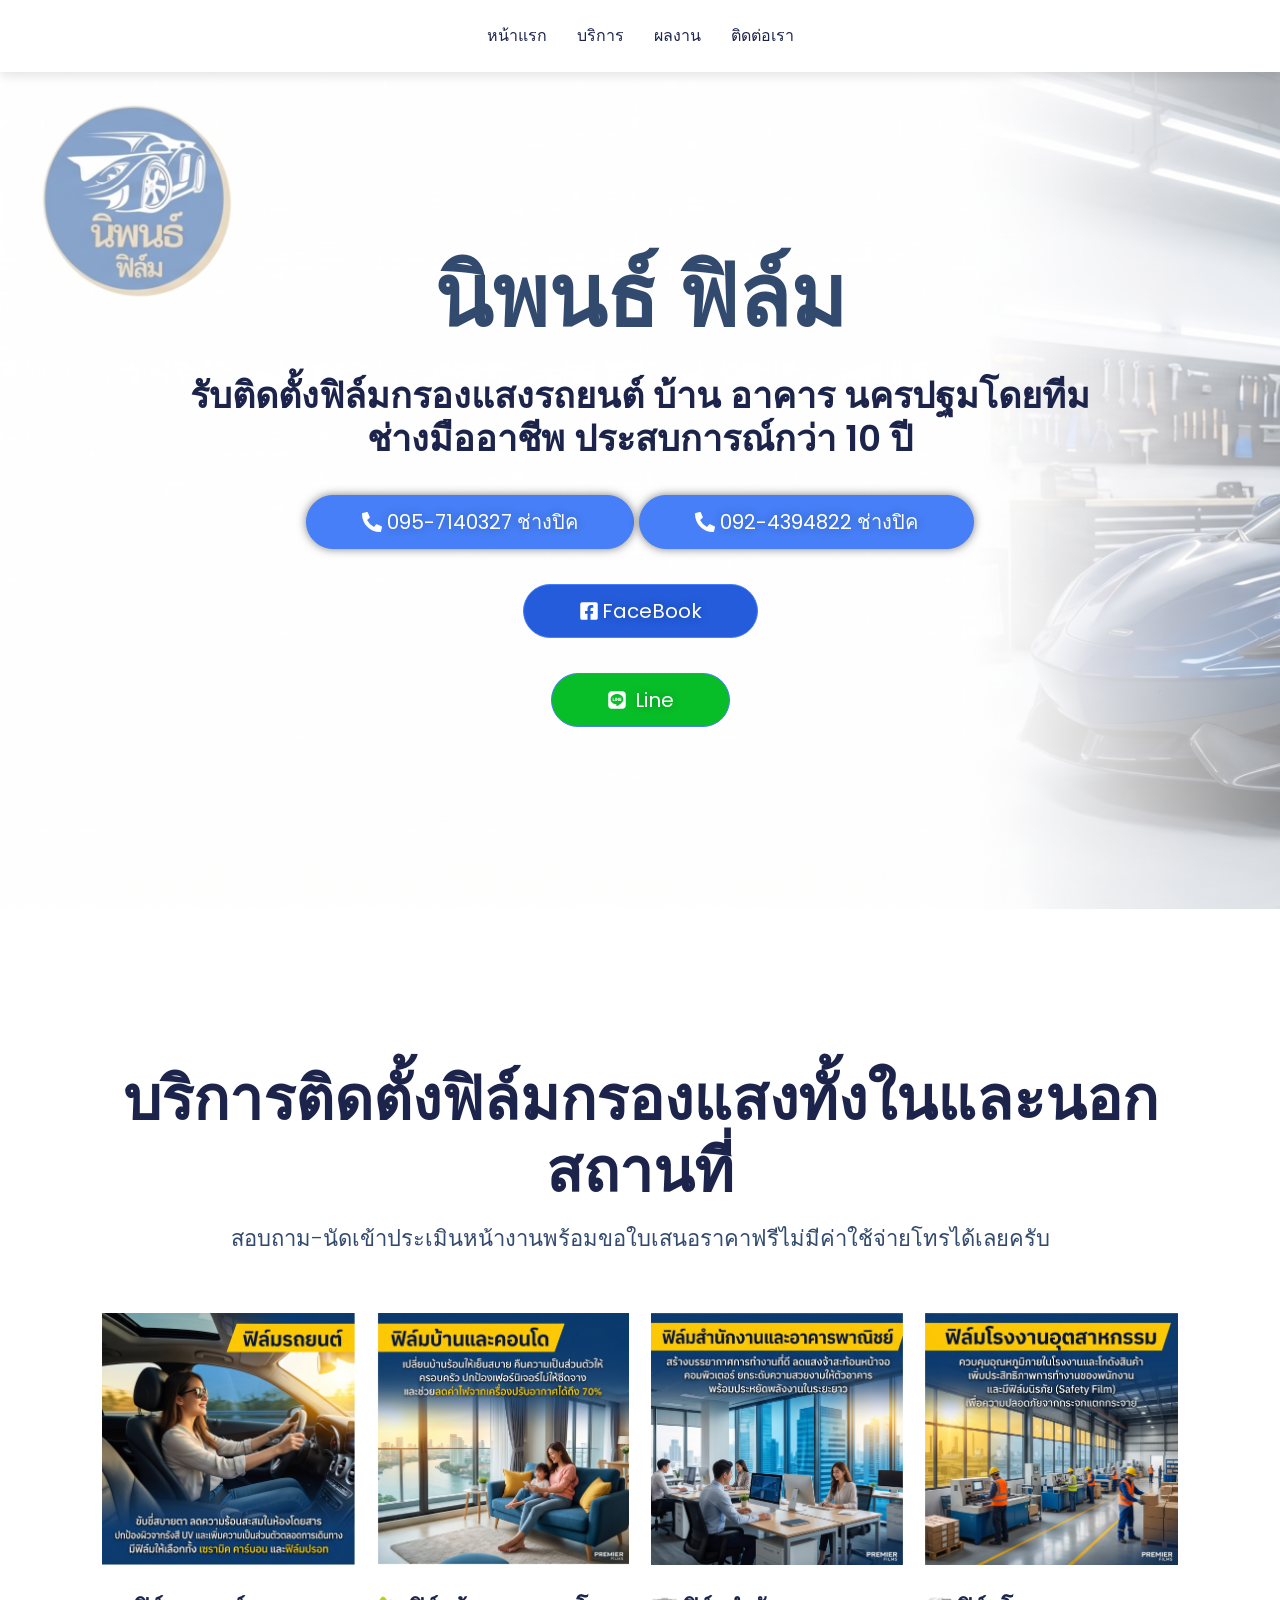
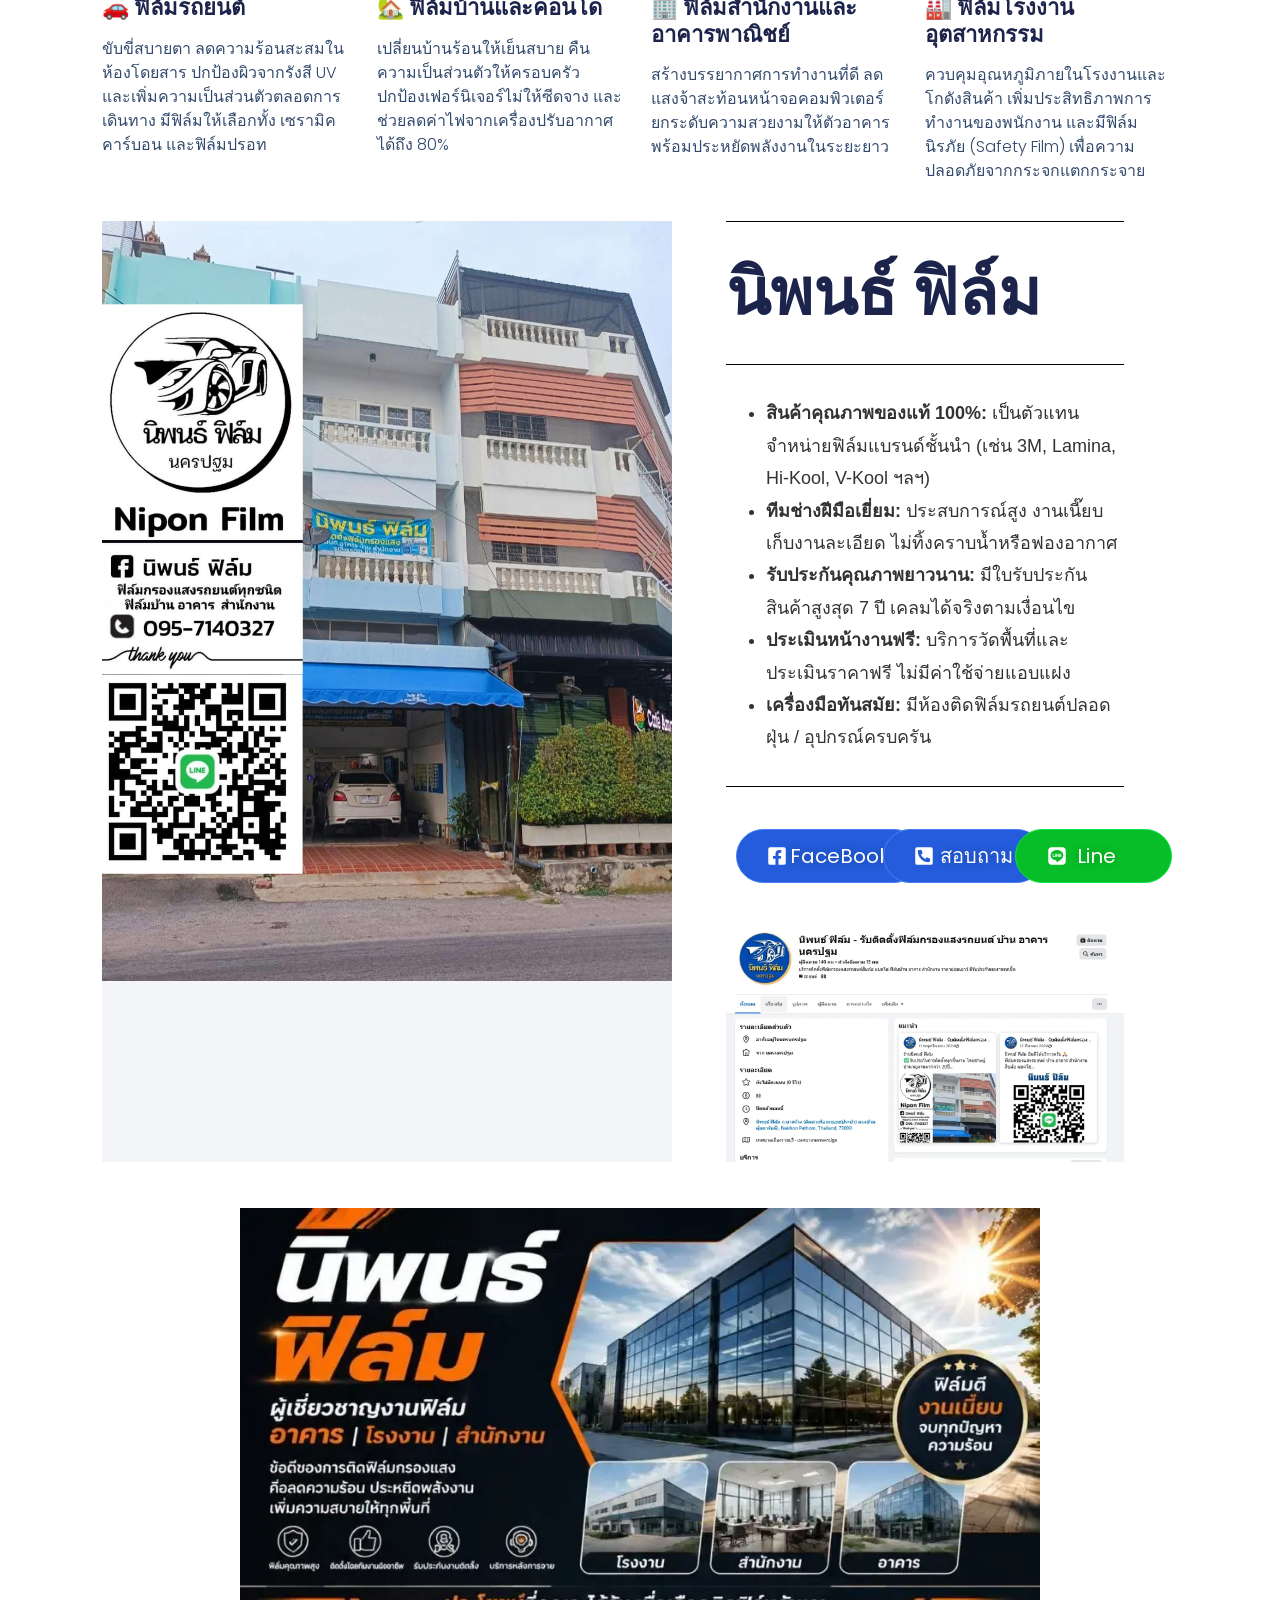
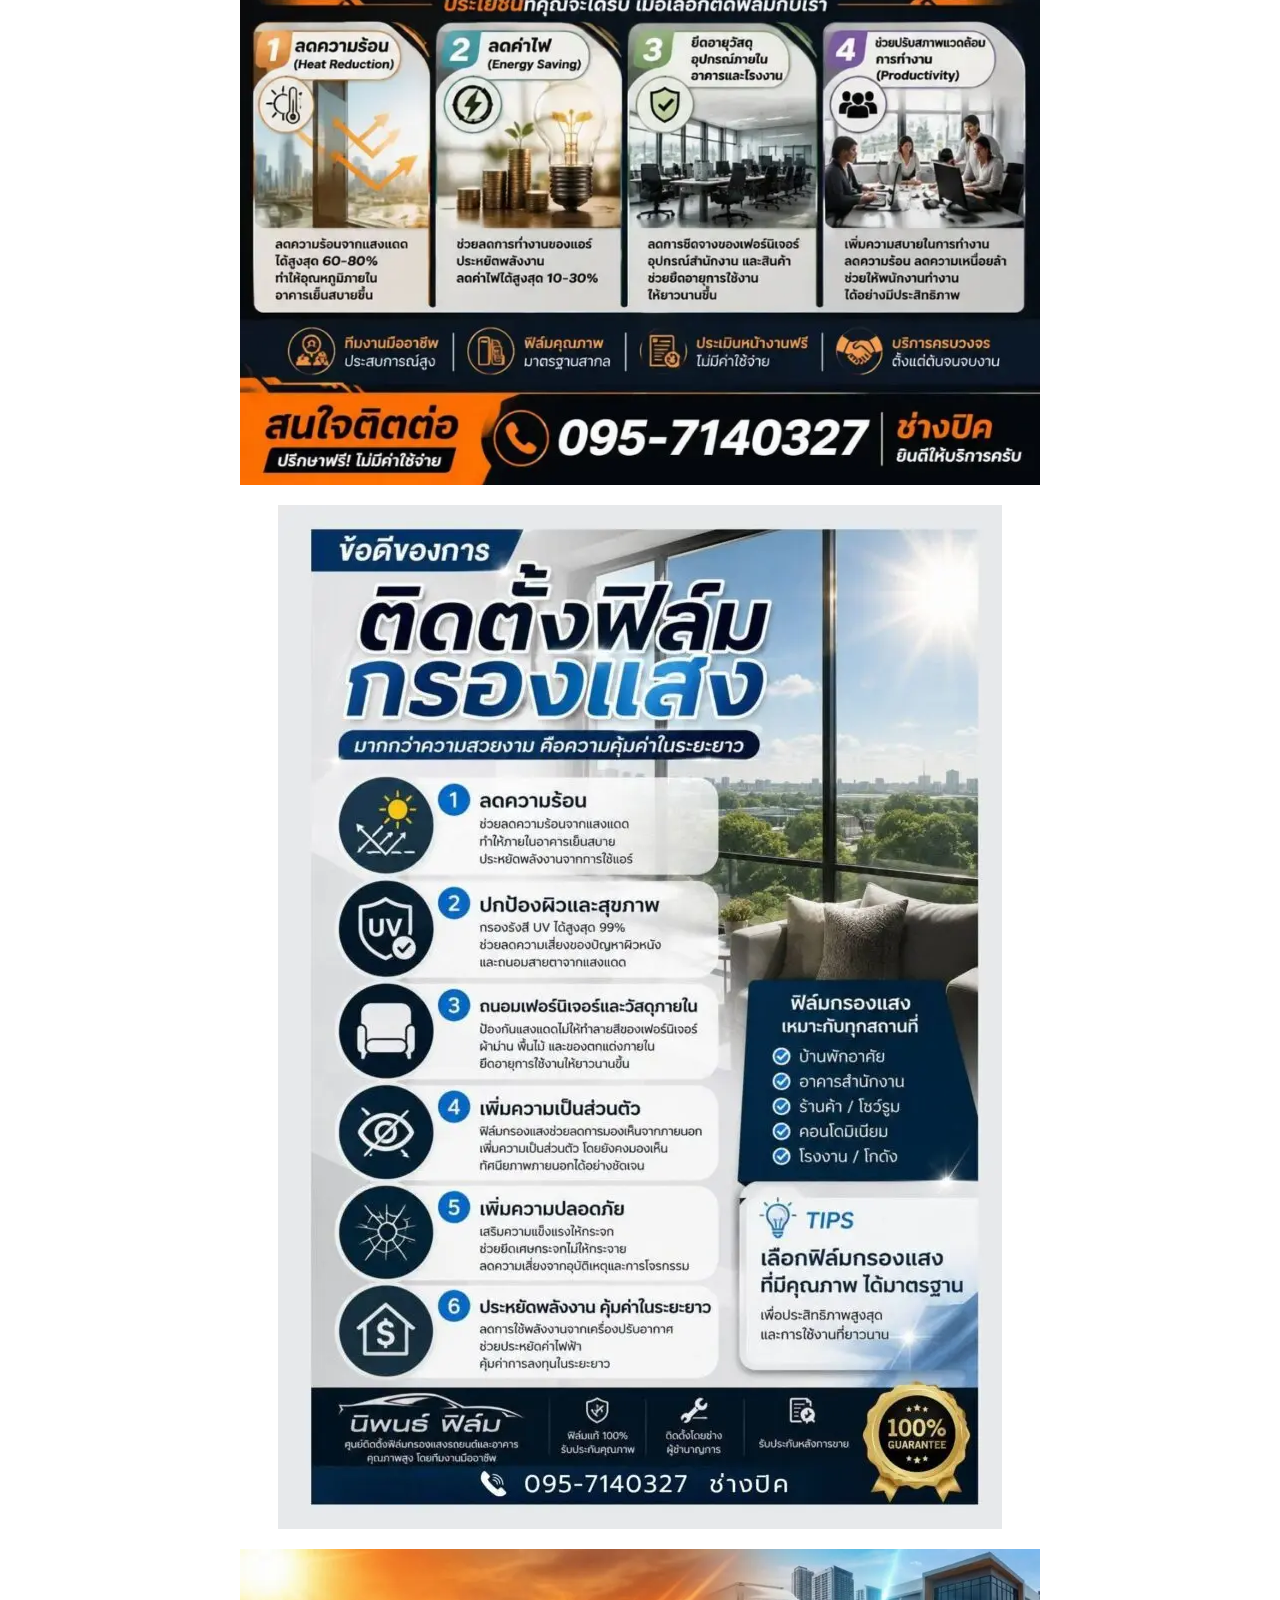
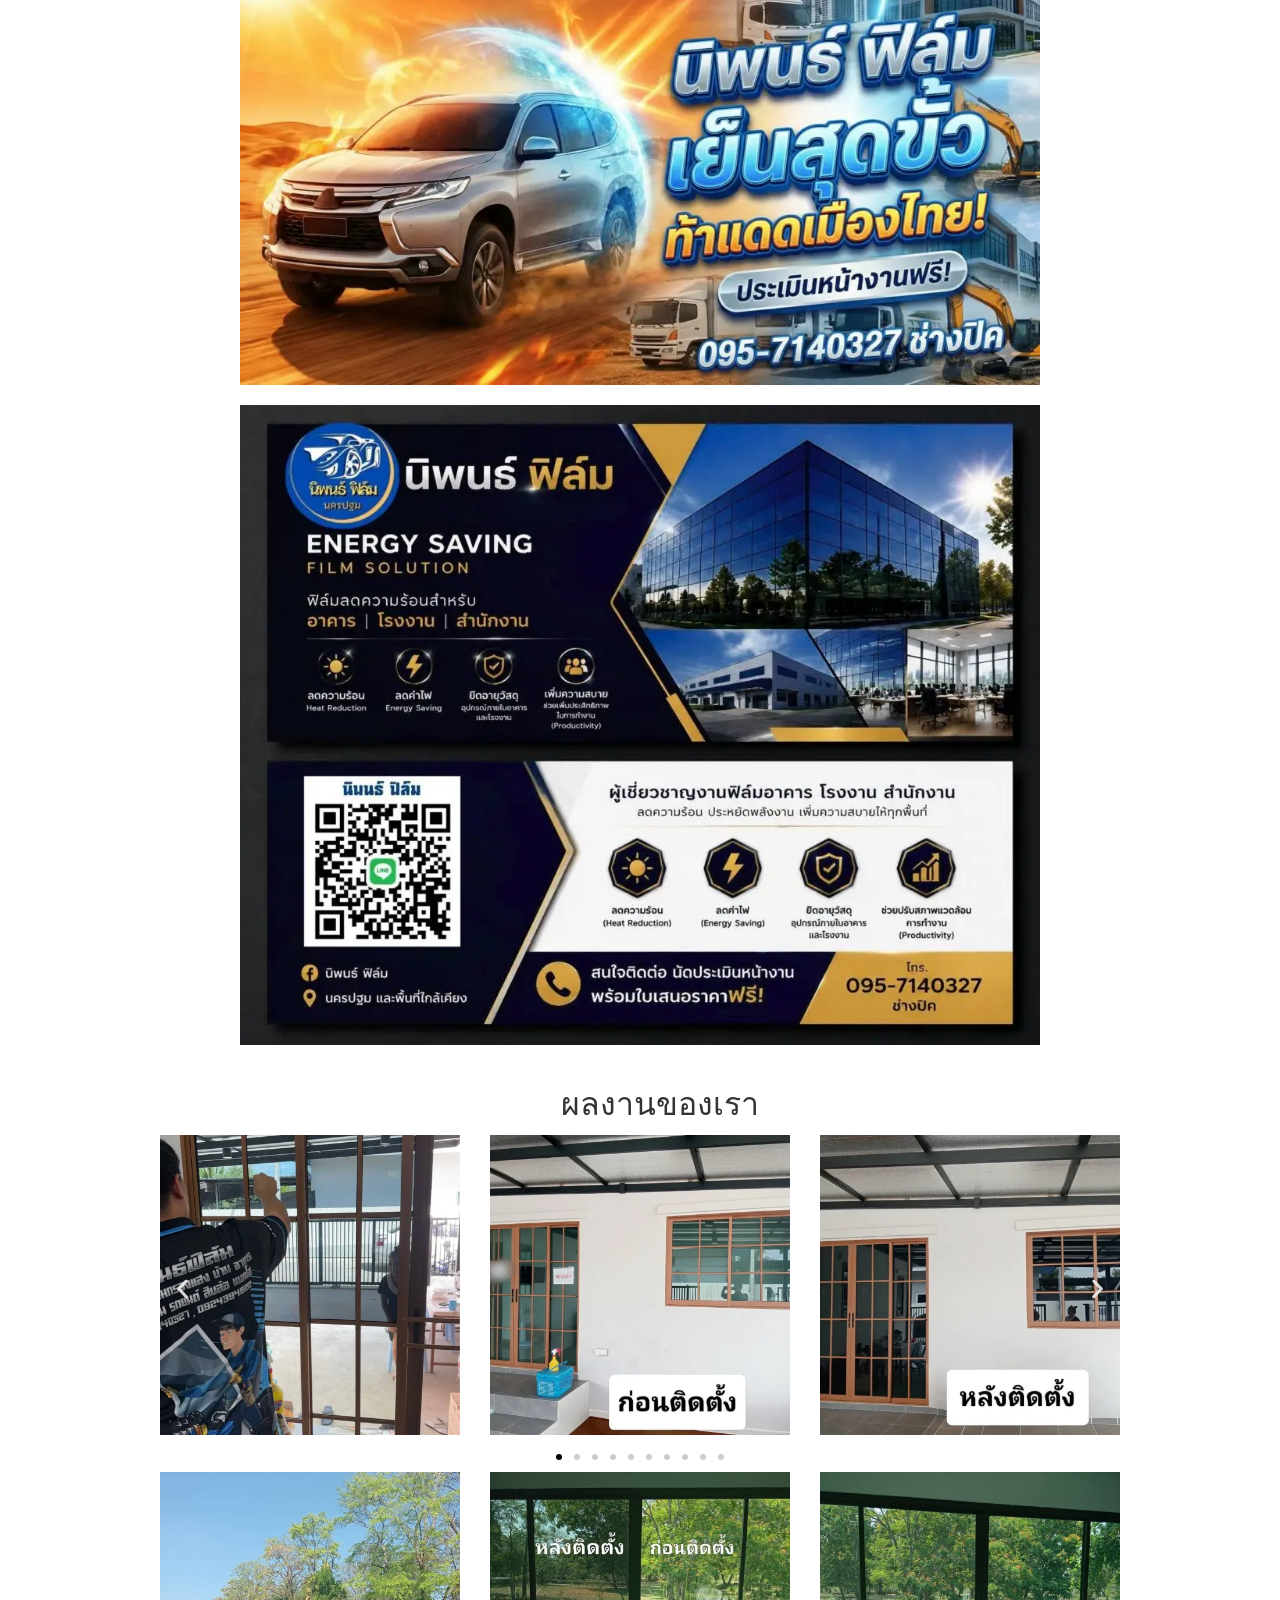
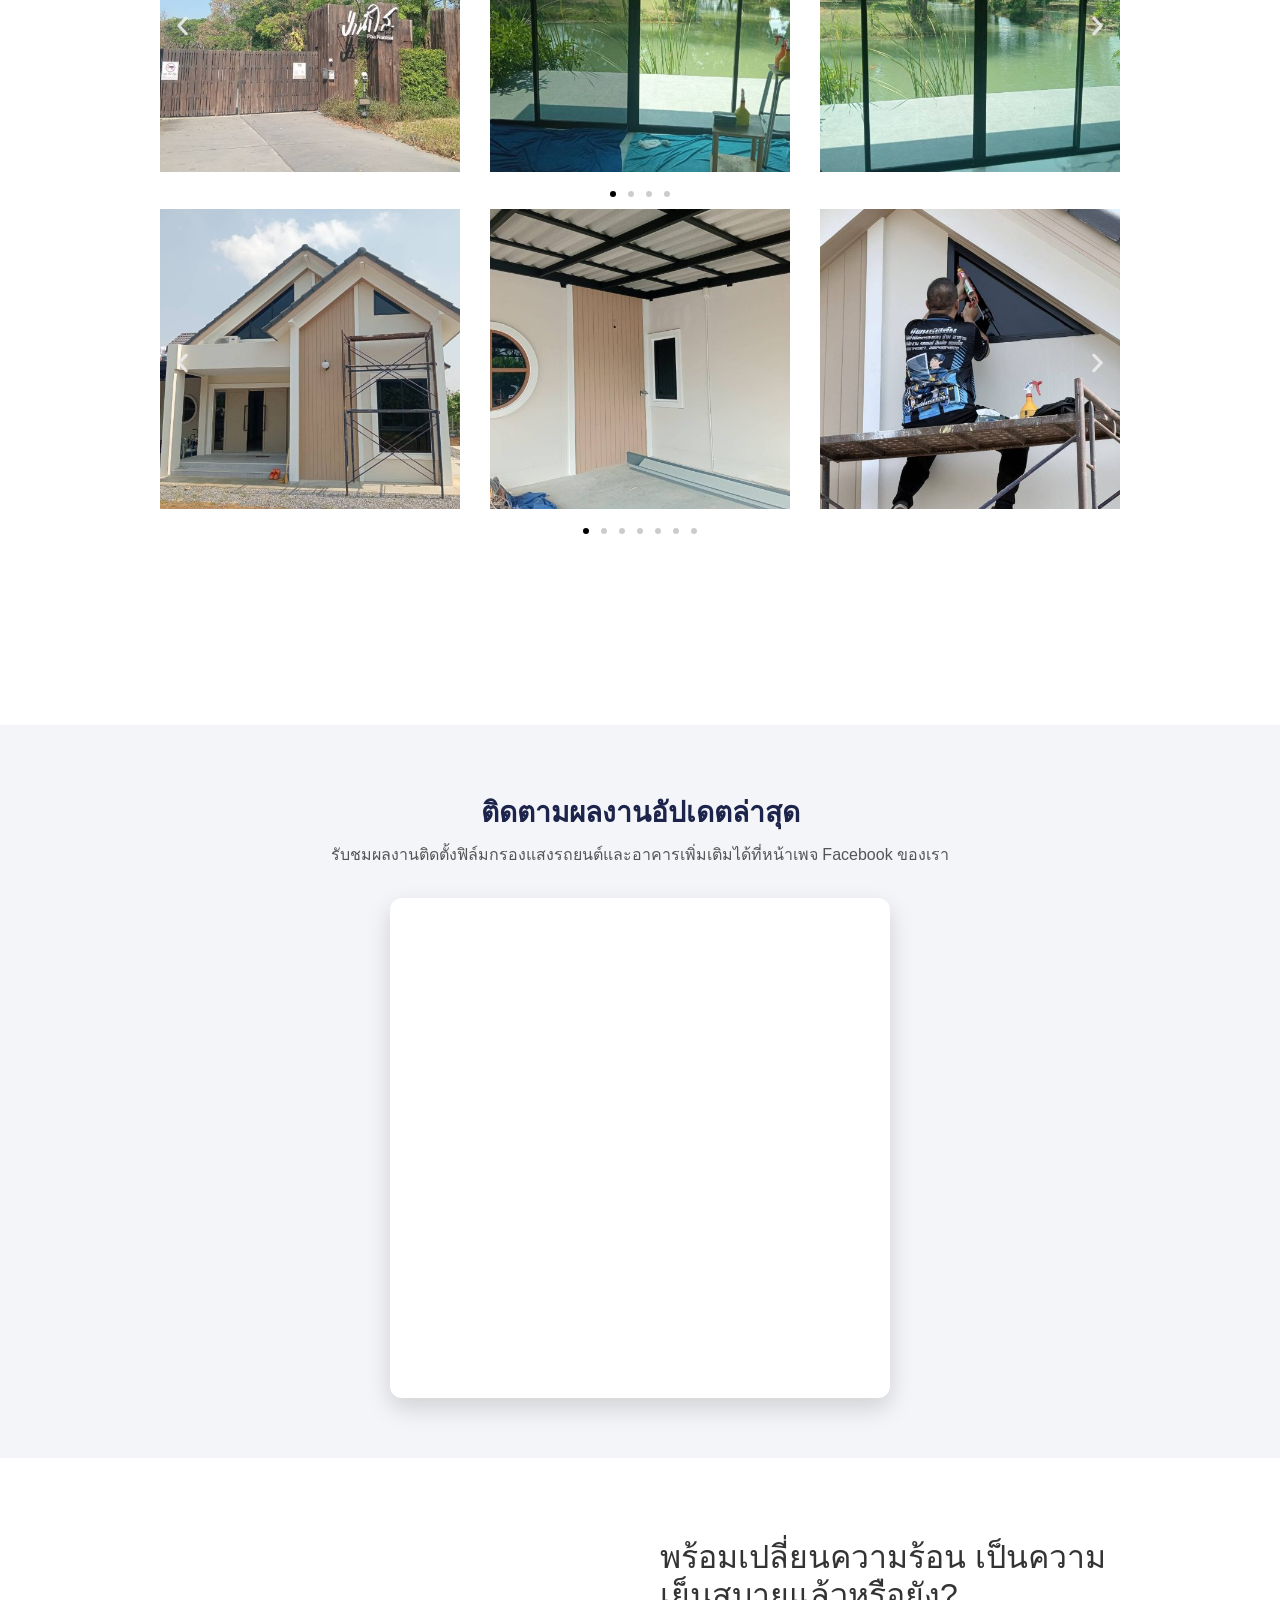
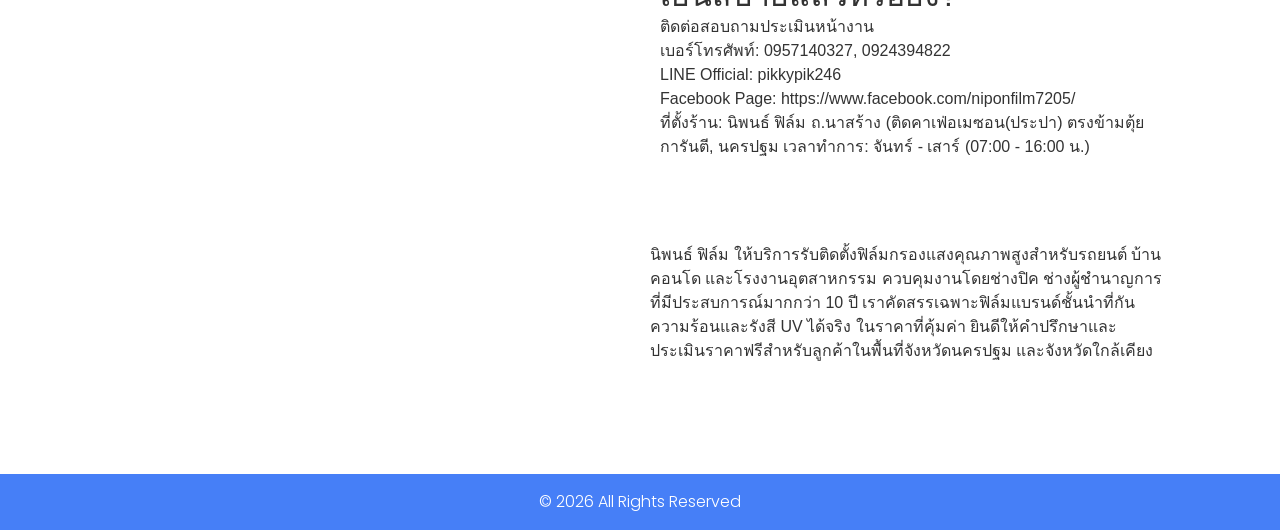
==== commit 2dcbfa99: "Update index.html" ====
--- a/index.html
+++ b/index.html
@@ -18,7 +18,7 @@
 	<meta property="og:site_name" content="นิพนธ์ ฟิล์ม (Nipon Film)">
 	<meta property="article:publisher" content="https://www.facebook.com/niponfilm7205/">
 	<meta property="article:modified_time" content="2026-08-05T15:20:39+00:00">
-	<meta property="og:image" content="/wp-content/uploads/2026/07/Homepage-400_380.jpg">
+	<meta property="og:image" content="images/logo.png">
 	<meta property="og:image:width" content="400">
 	<meta property="og:image:height" content="380">
 	<meta property="og:image:type" content="image/jpeg">
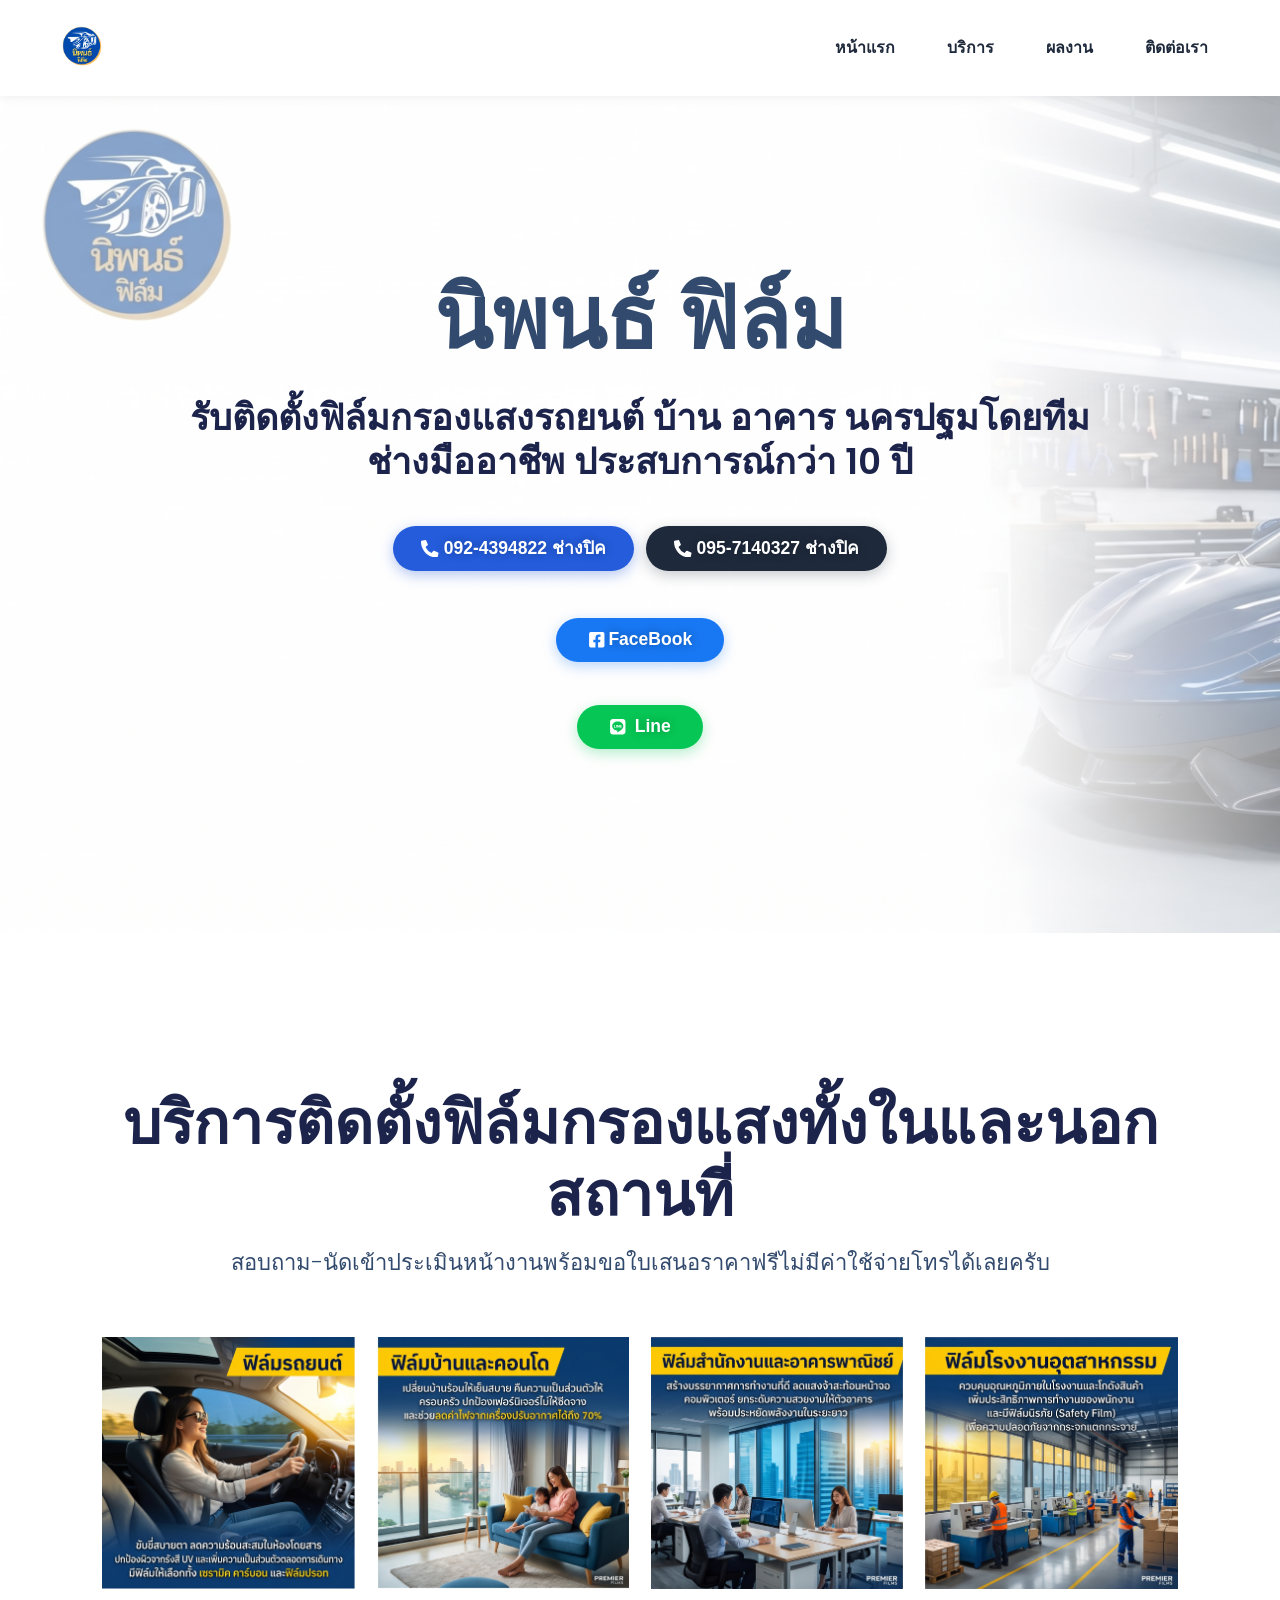
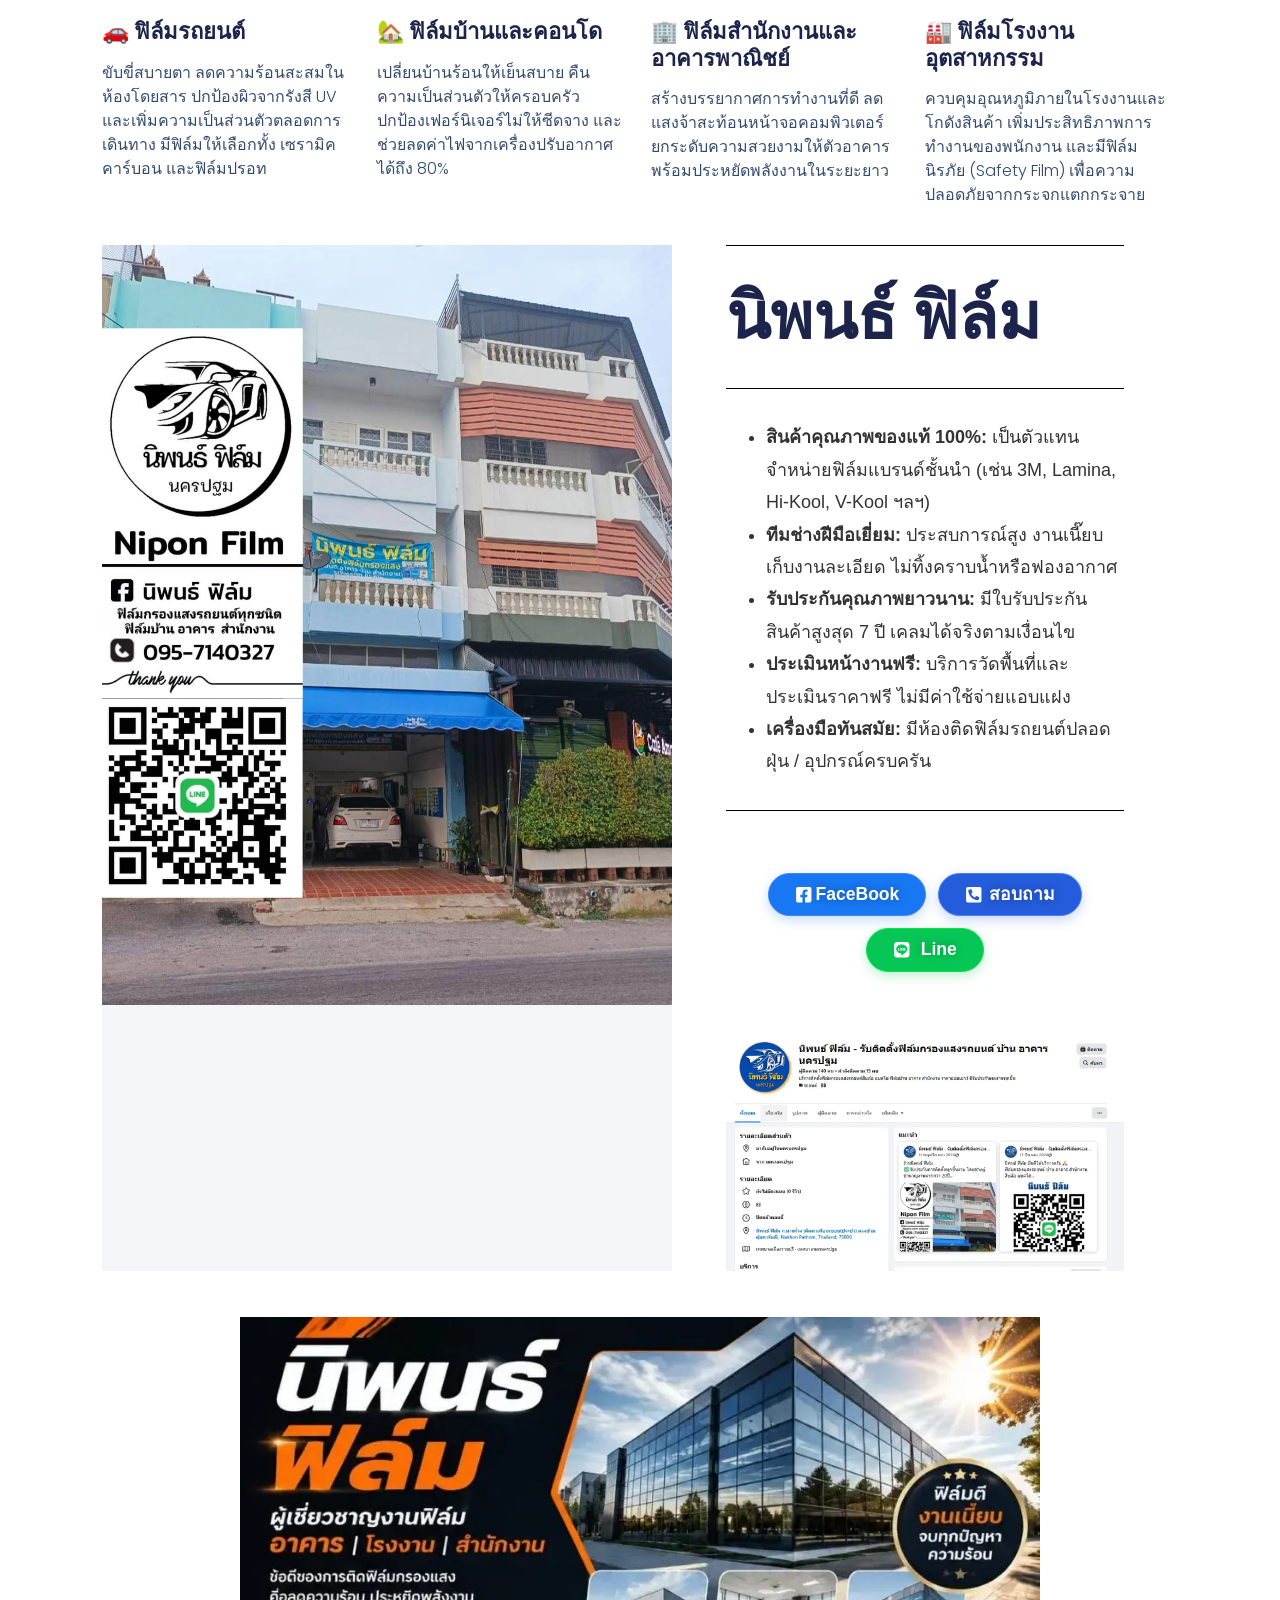
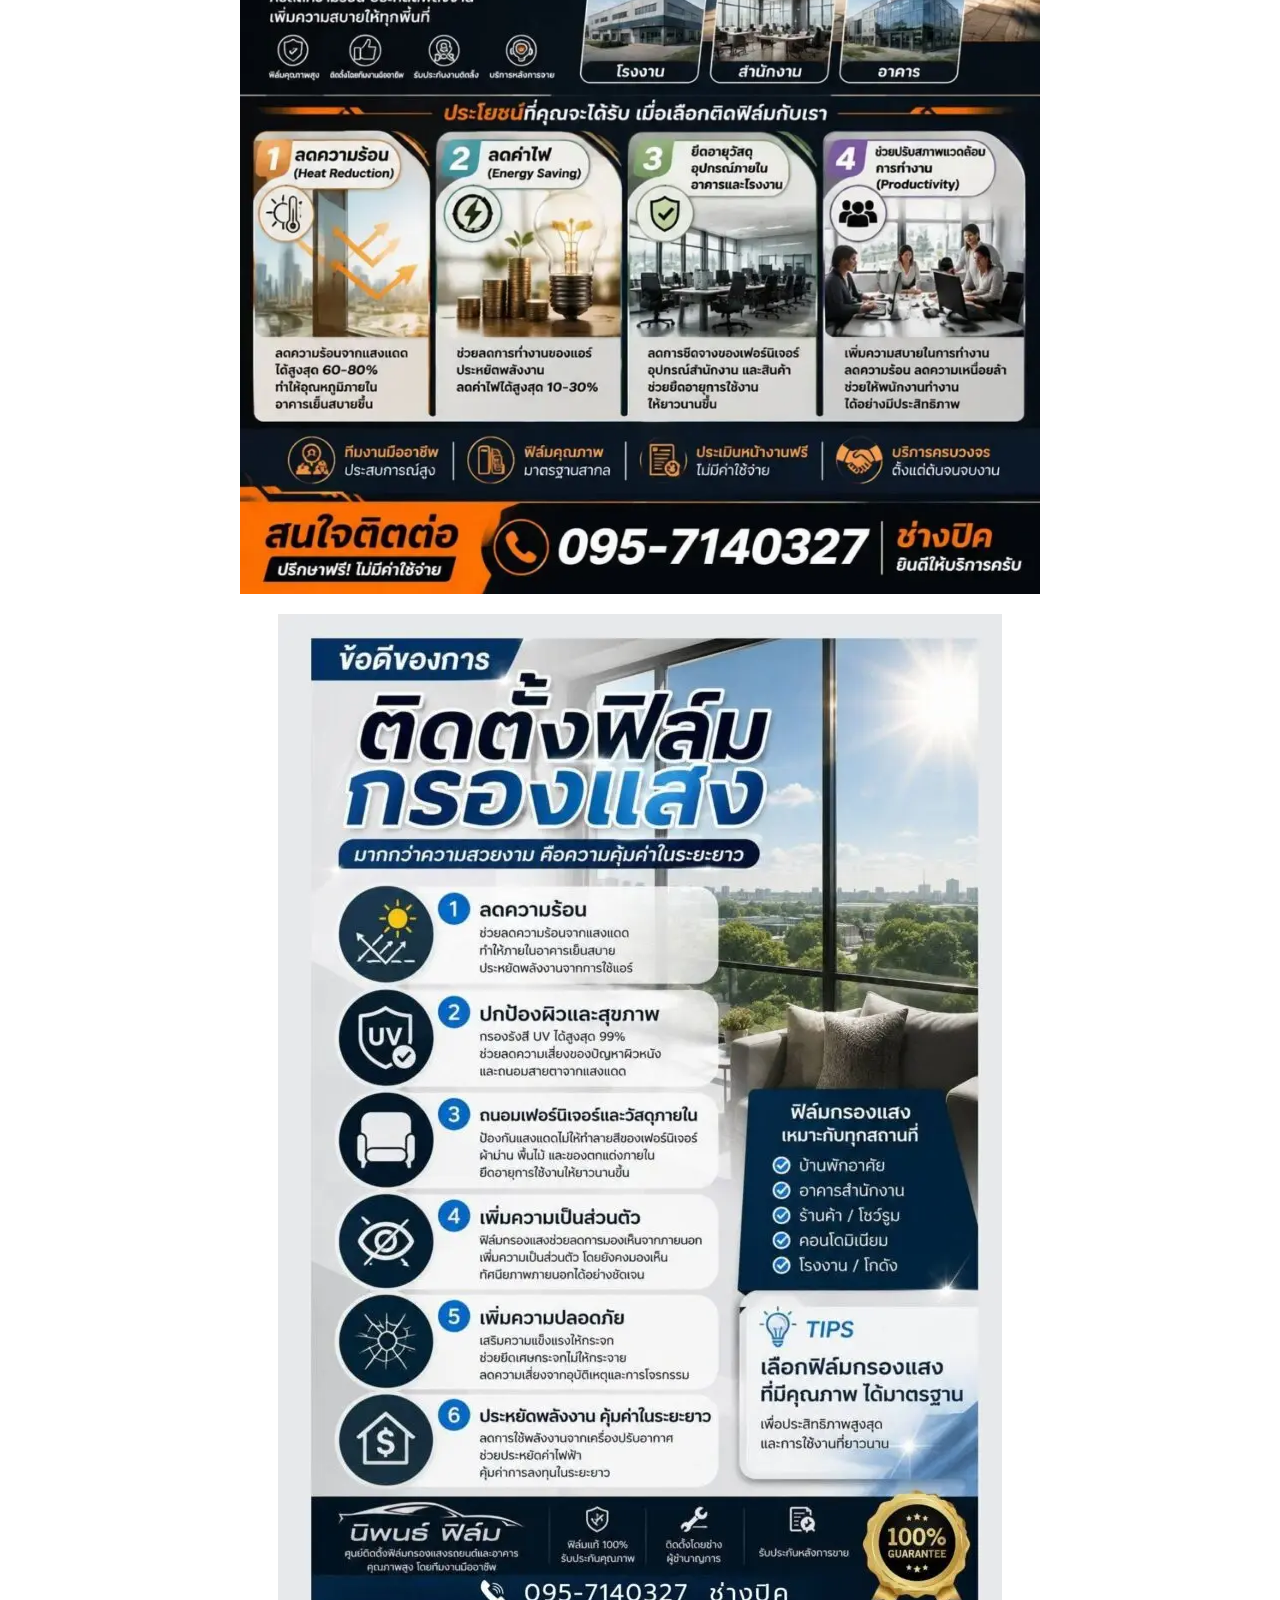
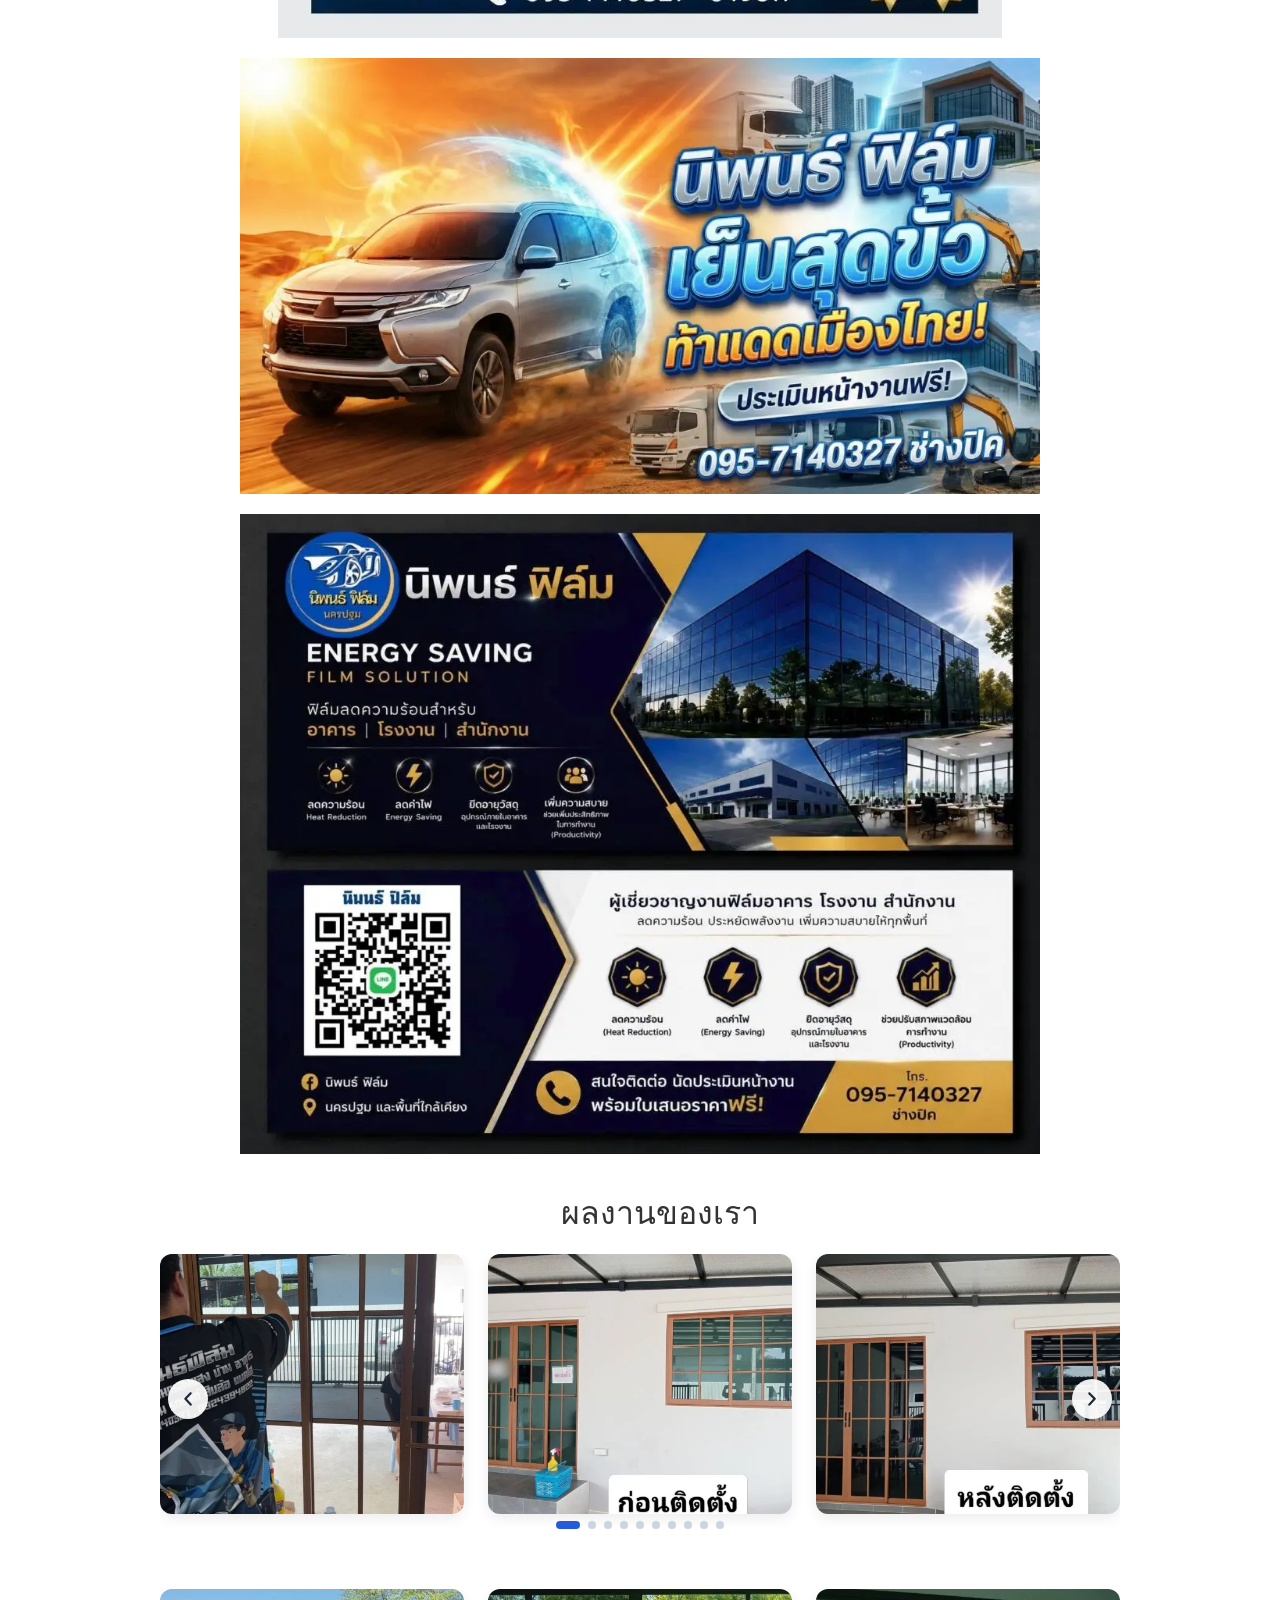
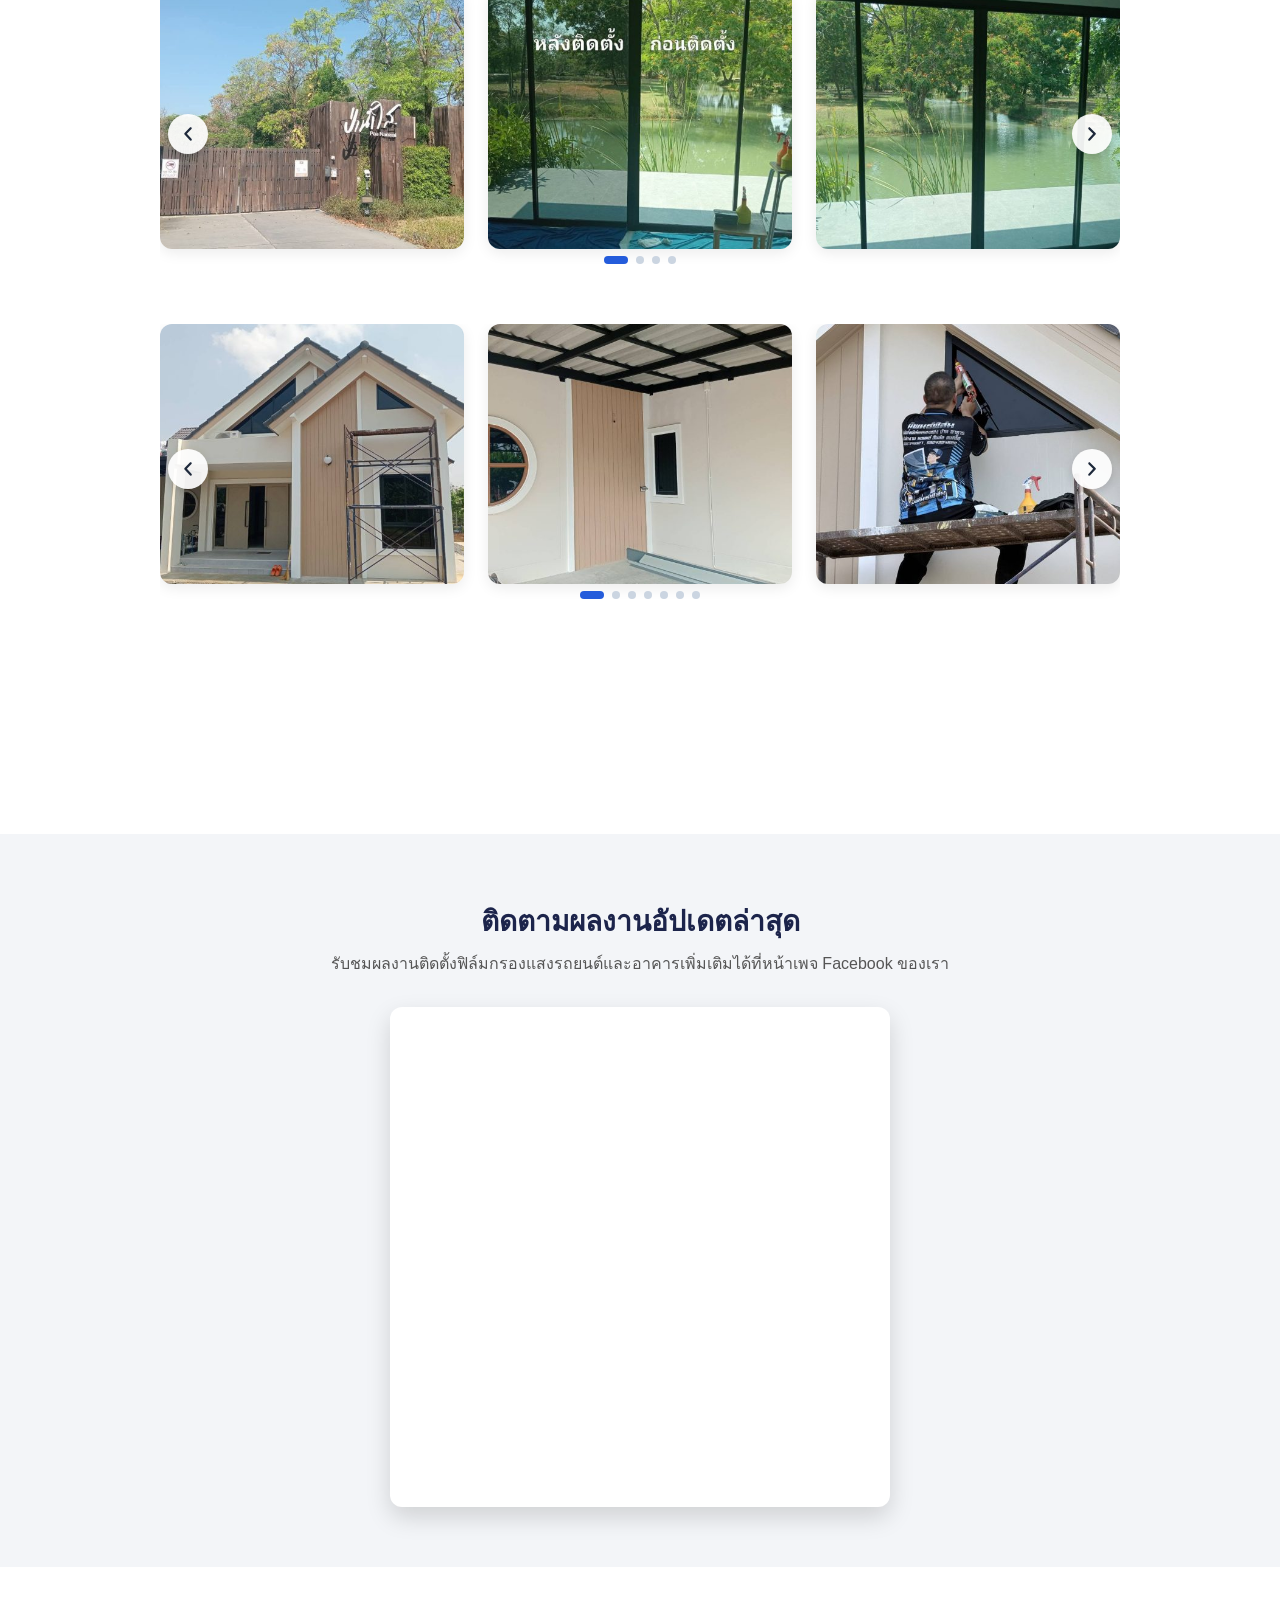
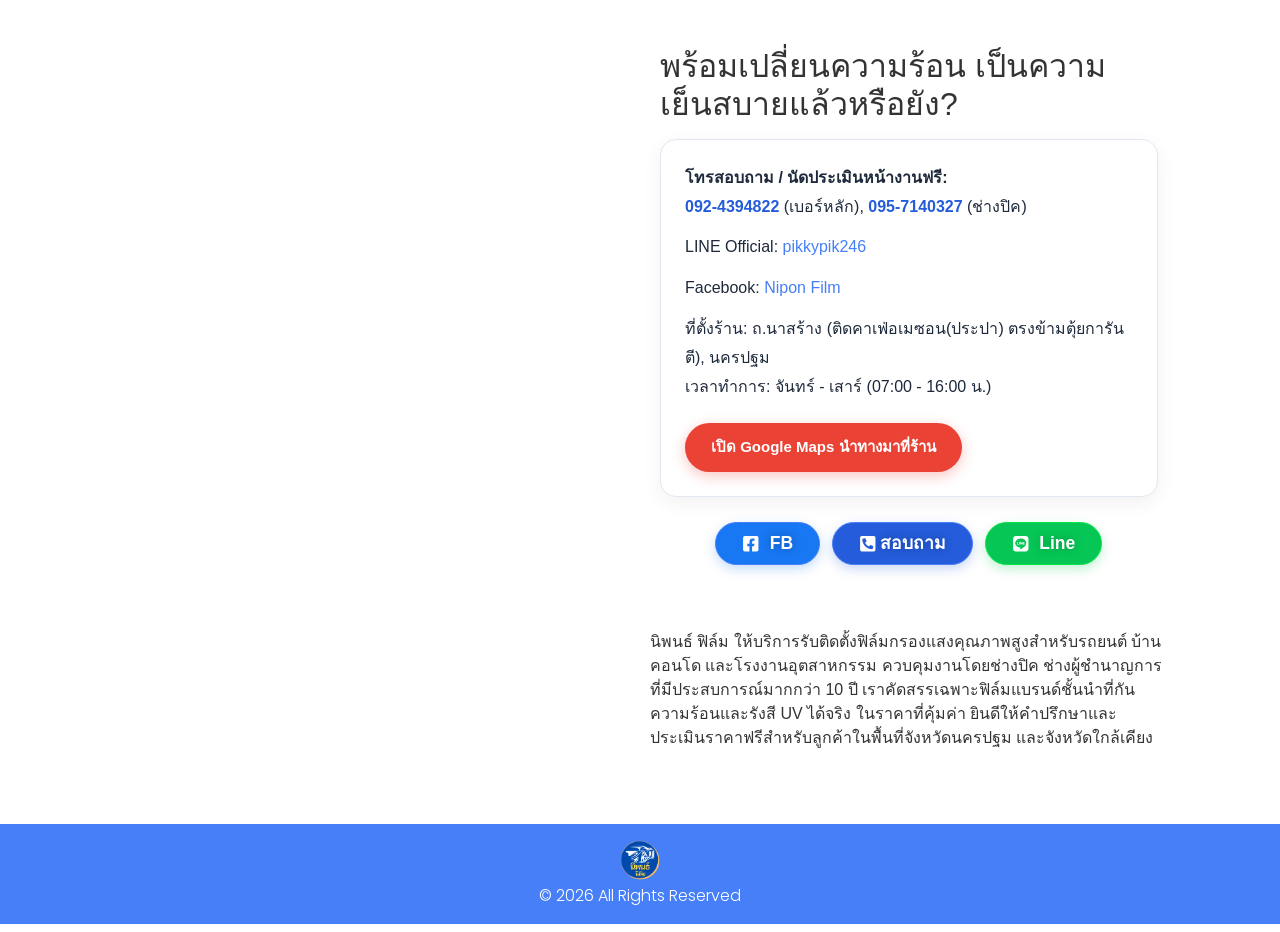
==== commit 6272b949: "Update Nipon Film: set primary phone 092-4394822, responsive Swiper carousel autoplay, fix mobile na" ====
--- a/index.html
+++ b/index.html
@@ -8,12 +8,12 @@
 
 	<!-- This site is optimized with the Yoast SEO plugin v28.2 - https://yoast.com/product/yoast-seo-wordpress/ -->
 	<title>นิพนธ์ ฟิล์ม (Nipon Film) - รับติดตั้งฟิล์มกรองแสง รถยนต์ ฟิล์มบ้าน และอาคาร ในนครปฐม</title>
-	<meta name="description" content="บริการรับติดตั้งฟิล์มกรองแสงรถยนต์ ฟิล์มบ้าน และอาคาร ในนครปฐม ฟิล์มกันความร้อนคุณภาพสูง กัน UV 100% ราคาเป็นกันเอง ประสบการณ์กว่า 10 ปี ประเมินราคาฟรี โทร 095-7140327">
+	<meta name="description" content="บริการรับติดตั้งฟิล์มกรองแสงรถยนต์ ฟิล์มบ้าน และอาคาร ในนครปฐม ฟิล์มกันความร้อนคุณภาพสูง กัน UV 100% ราคาเป็นกันเอง ประสบการณ์กว่า 10 ปี ประเมินราคาฟรี โทร 095-7140327, 092-4394822">
 	<link rel="canonical" href="https://niponfilm.com">
 	<meta property="og:locale" content="th_TH">
 	<meta property="og:type" content="website">
 	<meta property="og:title" content="นิพนธ์ ฟิล์ม (Nipon Film) - รับติดตั้งฟิล์มกรองแสง รถยนต์ ฟิล์มบ้าน และอาคาร ในนครปฐม">
-	<meta property="og:description" content="บริการรับติดตั้งฟิล์มกรองแสงรถยนต์ ฟิล์มบ้าน และอาคาร ในนครปฐม ฟิล์มกันความร้อนคุณภาพสูง กัน UV 100% ราคาเป็นกันเอง ประสบการณ์กว่า 10 ปี ประเมินราคาฟรี โทร 095-7140327">
+	<meta property="og:description" content="บริการรับติดตั้งฟิล์มกรองแสงรถยนต์ ฟิล์มบ้าน และอาคาร ในนครปฐม ฟิล์มกันความร้อนคุณภาพสูง กัน UV 100% ราคาเป็นกันเอง ประสบการณ์กว่า 10 ปี ประเมินราคาฟรี โทร 095-7140327, 092-4394822">
 	<meta property="og:url" content="https://niponfilm.com">
 	<meta property="og:site_name" content="นิพนธ์ ฟิล์ม (Nipon Film)">
 	<meta property="article:publisher" content="https://www.facebook.com/niponfilm7205/">
@@ -23,7 +23,7 @@
 	<meta property="og:image:height" content="380">
 	<meta property="og:image:type" content="image/jpeg">
 	<meta name="twitter:card" content="summary_large_image">
-	<script type="application/ld+json" class="yoast-schema-graph">{"@context":"https:\/\/schema.org","@graph":[{"@type":"WebPage","@id":"http:\/\/niponfilm.com\/","url":"http:\/\/niponfilm.com\/","name":"นิพนธ์ ฟิล์ม (Nipon Film) - รับติดตั้งฟิล์มกรองแสง","isPartOf":{"@id":"http:\/\/niponfilm.com\/#website"},"about":{"@id":"http:\/\/niponfilm.com\/#organization"},"primaryImageOfPage":{"@id":"http:\/\/niponfilm.com\/#primaryimage"},"image":{"@id":"http:\/\/niponfilm.com\/#primaryimage"},"thumbnailUrl":"http:\/\/niponfilm.com\/wp-content\/uploads\/2026\/07\/Homepage-400_380.jpg","datePublished":"2026-07-31T02:42:15+00:00","dateModified":"2026-08-05T15:20:39+00:00","breadcrumb":{"@id":"http:\/\/niponfilm.com\/#breadcrumb"},"inLanguage":"th-TH","potentialAction":[{"@type":"ReadAction","target":["http:\/\/niponfilm.com\/"]}]},{"@type":"ImageObject","inLanguage":"th-TH","@id":"http:\/\/niponfilm.com\/#primaryimage","url":"http:\/\/niponfilm.com\/wp-content\/uploads\/2026\/07\/Homepage-400_380.jpg","contentUrl":"http:\/\/niponfilm.com\/wp-content\/uploads\/2026\/07\/Homepage-400_380.jpg","width":400,"height":380},{"@type":"BreadcrumbList","@id":"http:\/\/niponfilm.com\/#breadcrumb","itemListElement":[{"@type":"ListItem","position":1,"name":"Home"}]},{"@type":"WebSite","@id":"http:\/\/niponfilm.com\/#website","url":"http:\/\/niponfilm.com\/","name":"นิพนธ์ ฟิล์ม (Nipon Film)","description":"นิพนธ์ ฟิล์ม (Nipon Film) บริการรับติดตั้งฟิล์มกรองแสงรถยนต์ ฟิล์มบ้าน และอาคาร ในนครปฐม ฟิล์มกันความร้อนคุณภาพสูง กัน UV 100% ราคาเป็นกันเอง ประสบการณ์กว่า 10 ปี ประเมินราคาฟรี โทร 095-7140327","publisher":{"@id":"http:\/\/niponfilm.com\/#organization"},"potentialAction":[{"@type":"SearchAction","target":{"@type":"EntryPoint","urlTemplate":"http:\/\/niponfilm.com\/?s={search_term_string}"},"query-input":{"@type":"PropertyValueSpecification","valueRequired":true,"valueName":"search_term_string"}}],"inLanguage":"th-TH"},{"@type":"Organization","@id":"http:\/\/niponfilm.com\/#organization","name":"นิพนธ์ ฟิล์ม (Nipon Film)","url":"http:\/\/niponfilm.com\/","logo":{"@type":"ImageObject","inLanguage":"th-TH","@id":"http:\/\/niponfilm.com\/#\/schema\/logo\/image\/","url":"http:\/\/niponfilm.com\/wp-content\/uploads\/2026\/07\/logo.png","contentUrl":"http:\/\/niponfilm.com\/wp-content\/uploads\/2026\/07\/logo.png","width":500,"height":500,"caption":"Nipon Film"},"image":{"@id":"http:\/\/niponfilm.com\/#\/schema\/logo\/image\/"},"sameAs":["https:\/\/www.facebook.com\/niponfilm7205\/"]}]}</script>
+	<script type="application/ld+json" class="yoast-schema-graph">{"@context":"https:\/\/schema.org","@graph":[{"@type":"WebPage","@id":"http:\/\/niponfilm.com\/","url":"http:\/\/niponfilm.com\/","name":"นิพนธ์ ฟิล์ม (Nipon Film) - รับติดตั้งฟิล์มกรองแสง","isPartOf":{"@id":"http:\/\/niponfilm.com\/#website"},"about":{"@id":"http:\/\/niponfilm.com\/#organization"},"primaryImageOfPage":{"@id":"http:\/\/niponfilm.com\/#primaryimage"},"image":{"@id":"http:\/\/niponfilm.com\/#primaryimage"},"thumbnailUrl":"http:\/\/niponfilm.com\/wp-content\/uploads\/2026\/07\/Homepage-400_380.jpg","datePublished":"2026-07-31T02:42:15+00:00","dateModified":"2026-08-05T15:20:39+00:00","breadcrumb":{"@id":"http:\/\/niponfilm.com\/#breadcrumb"},"inLanguage":"th-TH","potentialAction":[{"@type":"ReadAction","target":["http:\/\/niponfilm.com\/"]}]},{"@type":"ImageObject","inLanguage":"th-TH","@id":"http:\/\/niponfilm.com\/#primaryimage","url":"http:\/\/niponfilm.com\/wp-content\/uploads\/2026\/07\/Homepage-400_380.jpg","contentUrl":"http:\/\/niponfilm.com\/wp-content\/uploads\/2026\/07\/Homepage-400_380.jpg","width":400,"height":380},{"@type":"BreadcrumbList","@id":"http:\/\/niponfilm.com\/#breadcrumb","itemListElement":[{"@type":"ListItem","position":1,"name":"Home"}]},{"@type":"WebSite","@id":"http:\/\/niponfilm.com\/#website","url":"http:\/\/niponfilm.com\/","name":"นิพนธ์ ฟิล์ม (Nipon Film)","description":"นิพนธ์ ฟิล์ม (Nipon Film) บริการรับติดตั้งฟิล์มกรองแสงรถยนต์ ฟิล์มบ้าน และอาคาร ในนครปฐม ฟิล์มกันความร้อนคุณภาพสูง กัน UV 100% ราคาเป็นกันเอง ประสบการณ์กว่า 10 ปี ประเมินราคาฟรี โทร 095-7140327, 092-4394822","publisher":{"@id":"http:\/\/niponfilm.com\/#organization"},"potentialAction":[{"@type":"SearchAction","target":{"@type":"EntryPoint","urlTemplate":"http:\/\/niponfilm.com\/?s={search_term_string}"},"query-input":{"@type":"PropertyValueSpecification","valueRequired":true,"valueName":"search_term_string"}}],"inLanguage":"th-TH"},{"@type":"Organization","@id":"http:\/\/niponfilm.com\/#organization","name":"นิพนธ์ ฟิล์ม (Nipon Film)","url":"http:\/\/niponfilm.com\/","logo":{"@type":"ImageObject","inLanguage":"th-TH","@id":"http:\/\/niponfilm.com\/#\/schema\/logo\/image\/","url":"http:\/\/niponfilm.com\/wp-content\/uploads\/2026\/07\/logo.png","contentUrl":"http:\/\/niponfilm.com\/wp-content\/uploads\/2026\/07\/logo.png","width":500,"height":500,"caption":"Nipon Film"},"image":{"@id":"http:\/\/niponfilm.com\/#\/schema\/logo\/image\/"},"sameAs":["https:\/\/www.facebook.com\/niponfilm7205\/"]}]}</script>
 	<!-- / Yoast SEO plugin. -->
 
 
@@ -97,7 +97,7 @@
 <link rel="apple-touch-icon" href="./images/logo-300x300.png">
 <meta name="msapplication-TileImage" content="/wp-content/uploads/2026/07/logo-300x300.png">
 <!-- กลับด้านบน -->
-<link rel="stylesheet" id="back-to-top-css" href="./css/back-to-top.css" media="all">
+<link rel="stylesheet" id="back-to-top-css" href="./css/back-to-top.css?v=2" media="all">
 	<!-- 📌 CSS สำหรับปรับเฉพาะ Dropdown Menu และปุ่มเมนูมือถือให้อยู่ด้านขวา -->
 <style>
   /* 1. ดันปุ่มเปิด/ปิดเมนู (Hamburger Icon) ไปชิดขวา */
@@ -125,17 +125,574 @@
     justify-content: flex-end;
   }
 </style>
+
+<style>
+#site-header{position:sticky!important;top:0!important;z-index:9999!important;background:#fff!important;box-shadow:0 2px 10px rgba(0,0,0,.08)!important}
+.site-navigation-dropdown{display:none!important}
+.site-navigation-dropdown.open{display:block!important;background:#fff!important}
+.elementor-element-2a921c06 .elementor-button{background-color:#245CDB!important;color:#fff!important;border:none!important}
+.elementor-element-b68ed09 .elementor-button{background-color:#1e293b!important;color:#fff!important;border:none!important}
+.nipon-contact-card{background:#fff;border:1px solid #e5e7eb;border-radius:14px;padding:18px;box-shadow:0 4px 16px rgba(0,0,0,.06)}
+.nipon-contact-row{margin-bottom:10px;line-height:1.9;color:#0f172a}
+.nipon-phone-link{font-weight:800;color:#1d4ed8;text-decoration:none}
+.nipon-maps-btn{display:inline-block;margin-top:6px;background:#dc2626;color:#fff!important;font-weight:700;padding:12px 20px;border-radius:999px;text-decoration:none}
+.elementor-image-carousel-wrapper{overflow:hidden!important}
+.elementor-image-carousel-wrapper .swiper-slide img{width:100%!important;height:auto!important;display:block!important}
+#nipon-mobile-sticky-bar{position:fixed!important;left:0;right:0;bottom:0;z-index:10000!important;display:flex!important;background:#fff;border-top:1px solid #e5e7eb}
+#nipon-mobile-sticky-bar .sticky-btn{flex:1;display:flex;align-items:center;justify-content:center;gap:8px;padding:14px 8px;font-weight:800;text-decoration:none}
+#nipon-mobile-sticky-bar .sticky-call{background:#245CDB;color:#fff!important}
+#nipon-mobile-sticky-bar .sticky-line{background:#06c755;color:#fff!important}
+body{padding-bottom:60px!important}
+</style>
+
+
+<style id="nipon-custom-perfect-responsive">
+/* ================= HEADER RESPONSIVE ================= */
+#site-header {
+  position: sticky !important;
+  top: 0 !important;
+  z-index: 9999 !important;
+  background: #ffffff !important;
+  box-shadow: 0 2px 10px rgba(0,0,0,0.06) !important;
+  width: 100% !important;
+}
+#site-header .header-inner {
+  display: flex !important;
+  align-items: center !important;
+  justify-content: space-between !important;
+  max-width: 1200px !important;
+  margin: 0 auto !important;
+  padding: 10px 20px !important;
+  flex-direction: row !important;
+  position: relative !important;
+}
+.site-branding {
+  display: flex !important;
+  align-items: center !important;
+}
+.site-logo, .site-logo a {
+  display: flex !important;
+  align-items: center !important;
+}
+.site-logo img {
+  height: 44px !important;
+  width: auto !important;
+  max-width: 160px !important;
+  object-fit: contain !important;
+  display: block !important;
+}
+
+/* Desktop Navigation (>= 992px) */
+@media (min-width: 992px) {
+  .site-navigation {
+    display: flex !important;
+  }
+  .site-navigation ul#menu-menubar {
+    display: flex !important;
+    align-items: center !important;
+    gap: 28px !important;
+    margin: 0 !important;
+    padding: 0 !important;
+    list-style: none !important;
+  }
+  .site-navigation ul#menu-menubar li a {
+    color: #1e293b !important;
+    font-size: 16px !important;
+    font-weight: 600 !important;
+    text-decoration: none !important;
+    padding: 8px 12px !important;
+    border-radius: 8px !important;
+    transition: all 0.2s ease !important;
+  }
+  .site-navigation ul#menu-menubar li a:hover {
+    color: #245CDB !important;
+    background: rgba(36, 92, 219, 0.06) !important;
+  }
+  #site-header .site-navigation-toggle-holder {
+    display: none !important;
+  }
+  #site-header .site-navigation-dropdown {
+    display: none !important;
+  }
+}
+
+/* Mobile & Tablet Navigation (< 992px) */
+@media (max-width: 991px) {
+  .site-navigation {
+    display: none !important;
+  }
+  #site-header .site-navigation-toggle-holder {
+    display: flex !important;
+    align-items: center !important;
+    margin-left: auto !important;
+  }
+  #site-header .site-navigation-dropdown {
+    display: none !important;
+    position: absolute !important;
+    top: 100% !important;
+    left: 0 !important;
+    right: 0 !important;
+    width: 100% !important;
+    background: #ffffff !important;
+    box-shadow: 0 10px 25px rgba(0,0,0,0.12) !important;
+    border-top: 1px solid #e2e8f0 !important;
+    padding: 16px 20px !important;
+    z-index: 9998 !important;
+  }
+  #site-header .site-navigation-dropdown.open {
+    display: block !important;
+  }
+  #site-header .site-navigation-dropdown ul {
+    list-style: none !important;
+    margin: 0 !important;
+    padding: 0 !important;
+  }
+  #site-header .site-navigation-dropdown ul li {
+    margin: 8px 0 !important;
+  }
+  #site-header .site-navigation-dropdown ul li a {
+    display: block !important;
+    padding: 13px 18px !important;
+    font-size: 16px !important;
+    font-weight: 700 !important;
+    color: #1e293b !important;
+    text-decoration: none !important;
+    border-radius: 10px !important;
+    background: #f8fafc !important;
+    transition: all 0.2s ease !important;
+  }
+  #site-header .site-navigation-dropdown ul li a:hover,
+  #site-header .site-navigation-dropdown ul li a:active {
+    background: #245CDB !important;
+    color: #ffffff !important;
+  }
+}
+
+/* ================= GROUP 1: HERO BUTTONS RESPONSIVE ================= */
+.elementor-element-d5cfde3 .e-con-inner {
+  display: flex !important;
+  flex-direction: column !important;
+  align-items: center !important;
+  justify-content: center !important;
+}
+.elementor-element-2a921c06 {
+  width: 100% !important;
+  margin: 8px 0 !important;
+}
+.elementor-element-2a921c06 .elementor-button-wrapper {
+  display: flex !important;
+  flex-wrap: wrap !important;
+  gap: 12px !important;
+  justify-content: center !important;
+  align-items: center !important;
+}
+/* Hero Call 1: 092-4394822 */
+.elementor-element-2a921c06 a[href*="0924394822"] {
+  background-color: #245CDB !important;
+  color: #ffffff !important;
+  font-weight: 700 !important;
+  border: none !important;
+  border-radius: 999px !important;
+  padding: 14px 28px !important;
+  box-shadow: 0 4px 14px rgba(36, 92, 219, 0.35) !important;
+  display: inline-flex !important;
+  align-items: center !important;
+  justify-content: center !important;
+  gap: 8px !important;
+  text-decoration: none !important;
+  transition: all 0.2s ease !important;
+}
+.elementor-element-2a921c06 a[href*="0924394822"]:hover {
+  background-color: #1d4ed8 !important;
+  transform: translateY(-2px) !important;
+}
+/* Hero Call 2: 095-7140327 */
+.elementor-element-2a921c06 a[href*="0957140327"] {
+  background-color: #1e293b !important;
+  color: #ffffff !important;
+  font-weight: 700 !important;
+  border: none !important;
+  border-radius: 999px !important;
+  padding: 14px 28px !important;
+  box-shadow: 0 4px 14px rgba(30, 41, 59, 0.25) !important;
+  display: inline-flex !important;
+  align-items: center !important;
+  justify-content: center !important;
+  gap: 8px !important;
+  text-decoration: none !important;
+  transition: all 0.2s ease !important;
+}
+.elementor-element-2a921c06 a[href*="0957140327"]:hover {
+  background-color: #0f172a !important;
+  transform: translateY(-2px) !important;
+}
+/* Hero Facebook & Line Buttons */
+.elementor-element-fdd6c96,
+.elementor-element-b68ed09 {
+  display: inline-block !important;
+  margin: 4px !important;
+}
+.elementor-element-fdd6c96 .elementor-button {
+  background-color: #1877F2 !important;
+  color: #ffffff !important;
+  font-weight: 700 !important;
+  border: none !important;
+  border-radius: 999px !important;
+  padding: 13px 32px !important;
+  box-shadow: 0 4px 14px rgba(24, 119, 242, 0.3) !important;
+  display: inline-flex !important;
+  align-items: center !important;
+  justify-content: center !important;
+  gap: 8px !important;
+  text-decoration: none !important;
+  transition: all 0.2s ease !important;
+}
+.elementor-element-fdd6c96 .elementor-button:hover {
+  background-color: #1464cc !important;
+  transform: translateY(-2px) !important;
+}
+.elementor-element-b68ed09 .elementor-button {
+  background-color: #06C755 !important;
+  color: #ffffff !important;
+  font-weight: 700 !important;
+  border: none !important;
+  border-radius: 999px !important;
+  padding: 13px 32px !important;
+  box-shadow: 0 4px 14px rgba(6, 199, 85, 0.3) !important;
+  display: inline-flex !important;
+  align-items: center !important;
+  justify-content: center !important;
+  gap: 8px !important;
+  text-decoration: none !important;
+  transition: all 0.2s ease !important;
+}
+.elementor-element-b68ed09 .elementor-button:hover {
+  background-color: #05a847 !important;
+  transform: translateY(-2px) !important;
+}
+
+@media (max-width: 600px) {
+  .elementor-element-2a921c06 .elementor-button-wrapper {
+    flex-direction: column !important;
+    width: 100% !important;
+  }
+  .elementor-element-2a921c06 a.elementor-button {
+    width: 100% !important;
+    max-width: 320px !important;
+  }
+  .elementor-element-fdd6c96,
+  .elementor-element-b68ed09 {
+    display: block !important;
+    width: 100% !important;
+    text-align: center !important;
+  }
+  .elementor-element-fdd6c96 .elementor-button,
+  .elementor-element-b68ed09 .elementor-button {
+    width: 100% !important;
+    max-width: 320px !important;
+  }
+}
+
+/* ================= GROUP 2: MID-PAGE BUTTONS (62bb100) ================= */
+.elementor-element-62bb100 {
+  display: flex !important;
+  flex-direction: row !important;
+  justify-content: center !important;
+  align-items: center !important;
+  gap: 12px !important;
+  flex-wrap: wrap !important;
+  margin: 20px 0 !important;
+}
+.elementor-element-62bb100 > .elementor-element {
+  margin: 0 !important;
+  width: auto !important;
+}
+.elementor-element-62bb100 .elementor-button {
+  padding: 12px 26px !important;
+  border-radius: 999px !important;
+  display: inline-flex !important;
+  align-items: center !important;
+  justify-content: center !important;
+  gap: 8px !important;
+  font-weight: 700 !important;
+  text-decoration: none !important;
+  transition: all 0.2s ease !important;
+}
+.elementor-element-62bb100 .elementor-button:hover {
+  transform: translateY(-2px) !important;
+}
+.elementor-element-2719c22 .elementor-button {
+  background-color: #1877F2 !important;
+  color: #ffffff !important;
+  box-shadow: 0 4px 12px rgba(24, 119, 242, 0.25) !important;
+}
+.elementor-element-c26d251 .elementor-button {
+  background-color: #245CDB !important;
+  color: #ffffff !important;
+  box-shadow: 0 4px 12px rgba(36, 92, 219, 0.25) !important;
+}
+.elementor-element-ae8f37d .elementor-button {
+  background-color: #06C755 !important;
+  color: #ffffff !important;
+  box-shadow: 0 4px 12px rgba(6, 199, 85, 0.25) !important;
+}
+
+/* ================= GROUP 3: BOTTOM BUTTONS (ed520cf) ================= */
+.elementor-element-ed520cf {
+  display: flex !important;
+  flex-direction: row !important;
+  justify-content: center !important;
+  align-items: center !important;
+  gap: 12px !important;
+  flex-wrap: wrap !important;
+  margin-top: 15px !important;
+  margin-bottom: 45px !important;
+}
+.elementor-element-ed520cf > .elementor-element {
+  margin: 0 !important;
+  width: auto !important;
+}
+.elementor-element-ed520cf .elementor-button {
+  padding: 12px 26px !important;
+  border-radius: 999px !important;
+  display: inline-flex !important;
+  align-items: center !important;
+  justify-content: center !important;
+  gap: 8px !important;
+  font-weight: 700 !important;
+  text-decoration: none !important;
+  transition: all 0.2s ease !important;
+}
+.elementor-element-ed520cf .elementor-button:hover {
+  transform: translateY(-2px) !important;
+}
+.elementor-element-368d81e .elementor-button {
+  background-color: #1877F2 !important;
+  color: #ffffff !important;
+  box-shadow: 0 4px 12px rgba(24, 119, 242, 0.25) !important;
+}
+.elementor-element-8df57cd .elementor-button {
+  background-color: #245CDB !important;
+  color: #ffffff !important;
+  box-shadow: 0 4px 12px rgba(36, 92, 219, 0.25) !important;
+}
+.elementor-element-1bae43a .elementor-button {
+  background-color: #06C755 !important;
+  color: #ffffff !important;
+  box-shadow: 0 4px 12px rgba(6, 199, 85, 0.25) !important;
+}
+
+/* ================= CONTACT CARD & GOOGLE MAPS BUTTON ================= */
+#contact, .elementor-element-5efc417 {
+  scroll-margin-top: 80px !important;
+}
+.nipon-contact-card {
+  background: #ffffff !important;
+  border: 1px solid #e2e8f0 !important;
+  border-radius: 16px !important;
+  padding: 24px !important;
+  box-shadow: 0 6px 20px rgba(0,0,0,0.06) !important;
+  margin: 15px auto !important;
+  max-width: 680px !important;
+}
+.nipon-contact-row {
+  margin-bottom: 12px !important;
+  line-height: 1.8 !important;
+  color: #1e293b !important;
+  font-size: 16px !important;
+}
+.nipon-phone-link {
+  font-weight: 800 !important;
+  color: #245CDB !important;
+  text-decoration: none !important;
+}
+.nipon-phone-link:hover {
+  text-decoration: underline !important;
+}
+.nipon-maps-btn {
+  display: inline-flex !important;
+  align-items: center !important;
+  justify-content: center !important;
+  gap: 8px !important;
+  margin-top: 10px !important;
+  background: #ea4335 !important;
+  color: #ffffff !important;
+  font-weight: 700 !important;
+  font-size: 15px !important;
+  padding: 13px 26px !important;
+  border-radius: 999px !important;
+  text-decoration: none !important;
+  box-shadow: 0 4px 14px rgba(234, 67, 53, 0.3) !important;
+  transition: all 0.2s ease !important;
+}
+.nipon-maps-btn:hover {
+  background: #d33426 !important;
+  transform: translateY(-2px) !important;
+  box-shadow: 0 6px 18px rgba(234, 67, 53, 0.4) !important;
+}
+
+/* ================= SWIPER CAROUSEL RESPONSIVE ================= */
+.elementor-widget-image-carousel .elementor-widget-container {
+  position: relative !important;
+  padding: 10px 0 35px 0 !important;
+}
+.elementor-image-carousel-wrapper.swiper {
+  width: 100% !important;
+  overflow: hidden !important;
+  position: relative !important;
+}
+.elementor-image-carousel.swiper-wrapper {
+  display: flex !important;
+  align-items: stretch !important;
+}
+.elementor-image-carousel .swiper-slide {
+  height: auto !important;
+  display: flex !important;
+  align-items: center !important;
+  justify-content: center !important;
+  box-sizing: border-box !important;
+}
+.elementor-image-carousel .swiper-slide figure,
+.elementor-image-carousel .swiper-slide-inner {
+  width: 100% !important;
+  height: 100% !important;
+  margin: 0 !important;
+  display: block !important;
+}
+.elementor-image-carousel .swiper-slide img {
+  width: 100% !important;
+  height: 240px !important;
+  max-width: 100% !important;
+  object-fit: cover !important;
+  border-radius: 12px !important;
+  box-shadow: 0 4px 14px rgba(0,0,0,0.08) !important;
+  display: block !important;
+}
+@media (min-width: 1024px) {
+  .elementor-image-carousel .swiper-slide img {
+    height: 260px !important;
+  }
+}
+
+/* Navigation Arrow Buttons */
+.elementor-swiper-button {
+  width: 40px !important;
+  height: 40px !important;
+  background: rgba(255, 255, 255, 0.92) !important;
+  border-radius: 50% !important;
+  box-shadow: 0 3px 10px rgba(0,0,0,0.15) !important;
+  display: flex !important;
+  align-items: center !important;
+  justify-content: center !important;
+  color: #1e293b !important;
+  cursor: pointer !important;
+  transition: all 0.2s ease !important;
+  position: absolute !important;
+  top: 50% !important;
+  transform: translateY(-50%) !important;
+  z-index: 10 !important;
+}
+.elementor-swiper-button:hover {
+  background: #245CDB !important;
+  color: #ffffff !important;
+  transform: translateY(-50%) scale(1.08) !important;
+}
+.elementor-swiper-button svg {
+  width: 18px !important;
+  height: 18px !important;
+  fill: currentColor !important;
+}
+.elementor-swiper-button-prev {
+  left: 8px !important;
+}
+.elementor-swiper-button-next {
+  right: 8px !important;
+}
+
+/* Pagination Dots */
+.swiper-pagination {
+  position: absolute !important;
+  bottom: 8px !important;
+  left: 0 !important;
+  width: 100% !important;
+  text-align: center !important;
+  z-index: 10 !important;
+}
+.swiper-pagination-bullet {
+  width: 8px !important;
+  height: 8px !important;
+  background: #cbd5e1 !important;
+  opacity: 1 !important;
+  margin: 0 4px !important;
+  transition: all 0.3s ease !important;
+  border-radius: 50% !important;
+  display: inline-block !important;
+}
+.swiper-pagination-bullet-active {
+  background: #245CDB !important;
+  width: 24px !important;
+  border-radius: 12px !important;
+}
+
+/* ================= MOBILE STICKY BOTTOM BAR ================= */
+#nipon-mobile-sticky-bar {
+  position: fixed !important;
+  left: 0 !important;
+  right: 0 !important;
+  bottom: 0 !important;
+  z-index: 10000 !important;
+  display: flex !important;
+  background: #ffffff !important;
+  border-top: 1px solid #e2e8f0 !important;
+  box-shadow: 0 -3px 12px rgba(0,0,0,0.08) !important;
+}
+#nipon-mobile-sticky-bar .sticky-btn {
+  flex: 1 !important;
+  display: flex !important;
+  align-items: center !important;
+  justify-content: center !important;
+  gap: 8px !important;
+  padding: 14px 8px !important;
+  font-weight: 800 !important;
+  font-size: 15px !important;
+  text-decoration: none !important;
+}
+#nipon-mobile-sticky-bar .sticky-call {
+  background: #245CDB !important;
+  color: #ffffff !important;
+}
+#nipon-mobile-sticky-bar .sticky-line {
+  background: #06C755 !important;
+  color: #ffffff !important;
+}
+/* Hide sticky bottom bar on Desktop */
+@media (min-width: 1024px) {
+  #nipon-mobile-sticky-bar {
+    display: none !important;
+  }
+  body {
+    padding-bottom: 0 !important;
+  }
+}
+@media (max-width: 1023px) {
+  body {
+    padding-bottom: 58px !important;
+  }
+}
+</style>
+
+
 </head>
 <body class="home wp-singular page-template page-template-elementor_header_footer page page-id-35 wp-custom-logo wp-embed-responsive wp-theme-hello-elementor eio-default hello-elementor-default elementor-default elementor-template-full-width elementor-kit-8 elementor-page elementor-page-35">
 
 
 <a class="skip-link screen-reader-text" href="#content">Skip to content</a>
 
-<header id="site-header" class="site-header dynamic-header header-stacked menu-dropdown-mobile" style="position: sticky; top: 0; z-index: 9999; width: 100%; box-shadow: 0 4px 10px rgba(0,0,0,0.1);">
+<header id="site-header" class="site-header dynamic-header menu-dropdown-mobile menu-layout-dropdown">
 	<div class="header-inner">
 		<!-- 1. โลโก้อยู่ซ้าย -->
 		<div class="site-branding show-logo">
-			<div class="site-logo hide">
+			<div class="site-logo show">
 				<a href="./" class="custom-logo-link" rel="home" aria-current="page">
 					<img width="500" height="500" src="./images/logo.png" class="custom-logo" alt="ร้านนิพนธ์ ฟิล์ม นครปฐม รับติดฟิล์มรถยนต์และอาคาร" decoding="async">
 				</a>
@@ -145,7 +702,7 @@
 		<!-- 2. เมนูอยู่ถัดมา (และใช้ CSS ด้านบนดันไปขวาสุด) -->
 		<nav class="site-navigation show" aria-label="Main menu">
 			<ul id="menu-menubar" class="menu">
-				<li id="menu-item-255" class="menu-item menu-item-type-custom menu-item-object-custom menu-item-255"><a href="https://niponfilm.com">หน้าแรก</a></li>
+				<li id="menu-item-255" class="menu-item menu-item-type-custom menu-item-object-custom menu-item-255"><a href="#">หน้าแรก</a></li>
 				<li id="menu-item-256" class="menu-item menu-item-type-custom menu-item-object-custom menu-item-256"><a href="#services">บริการ</a></li>
 				<li id="menu-item-257" class="menu-item menu-item-type-custom menu-item-object-custom menu-item-257"><a href="#Portfolio">ผลงาน</a></li>
 				<li id="menu-item-258" class="menu-item menu-item-type-custom menu-item-object-custom menu-item-258"><a href="#contact">ติดต่อเรา</a></li>
@@ -153,13 +710,17 @@
 		</nav>
 
 		<div class="site-navigation-toggle-holder show">
-			<button type="button" class="site-navigation-toggle" aria-label="Menu">
-				<span class="site-navigation-toggle-icon" aria-hidden="true"></span>
+			<button type="button" class="site-navigation-toggle" aria-label="Menu" aria-expanded="false" style="background: rgba(36, 92, 219, 0.08); border: 1px solid rgba(36, 92, 219, 0.2); border-radius: 8px; padding: 7px 10px; cursor: pointer; display: flex; align-items: center; justify-content: center;">
+				<svg width="24" height="24" viewBox="0 0 24 24" fill="none" stroke="#245CDB" stroke-width="2.5" stroke-linecap="round" stroke-linejoin="round">
+					<line x1="3" y1="6" x2="21" y2="6"></line>
+					<line x1="3" y1="12" x2="21" y2="12"></line>
+					<line x1="3" y1="18" x2="21" y2="18"></line>
+				</svg>
 			</button>
 		</div>
 		<nav class="site-navigation-dropdown show" aria-label="Mobile menu" aria-hidden="true" inert>
 			<ul id="menu-menubar-1" class="menu">
-				<li class="menu-item menu-item-type-custom menu-item-object-custom menu-item-255"><a href="https://niponfilm.com">หน้าแรก</a></li>
+				<li class="menu-item menu-item-type-custom menu-item-object-custom menu-item-255"><a href="#">หน้าแรก</a></li>
 				<li class="menu-item menu-item-type-custom menu-item-object-custom menu-item-256"><a href="#services">บริการ</a></li>
 				<li class="menu-item menu-item-type-custom menu-item-object-custom menu-item-257"><a href="#Portfolio">ผลงาน</a></li>
 				<li class="menu-item menu-item-type-custom menu-item-object-custom menu-item-258"><a href="#contact">ติดต่อเรา</a></li>
@@ -170,7 +731,7 @@
 		<div data-elementor-type="wp-page" data-elementor-id="35" class="elementor elementor-35">
 				<div class="elementor-element elementor-element-d5cfde3 e-flex e-con-boxed e-con e-parent" data-id="d5cfde3" data-element_type="container" data-e-type="container" data-settings='{"background_background":"classic"}'>
 					<div class="e-con-inner">
-				<div class="elementor-element elementor-element-3ecd55be elementor-invisible elementor-widget elementor-widget-heading" data-id="3ecd55be" data-element_type="widget" data-e-type="widget" data-settings='{"_animation":"fadeIn"}' data-widget_type="heading.default">
+				<div class="elementor-element elementor-element-3ecd55be elementor-widget elementor-widget-heading" data-id="3ecd55be" data-element_type="widget" data-e-type="widget" data-widget_type="heading.default">
 				<div class="elementor-widget-container">
 					<h1 class="elementor-heading-title elementor-size-default">นิพนธ์ ฟิล์ม</h1>				</div>
 				</div>
@@ -178,27 +739,27 @@
 				<div class="elementor-widget-container">
 					<h5 class="elementor-heading-title elementor-size-default">รับติดตั้งฟิล์มกรองแสงรถยนต์ บ้าน อาคาร นครปฐมโดยทีมช่างมืออาชีพ ประสบการณ์กว่า 10 ปี</h5>				</div>
 				</div>
-				<div class="elementor-element elementor-element-2a921c06 elementor-align-center elementor-invisible elementor-widget elementor-widget-button" data-id="2a921c06" data-element_type="widget" data-e-type="widget" data-settings='{"_animation":"fadeIn","_animation_delay":400}' data-widget_type="button.default">
+				<div class="elementor-element elementor-element-2a921c06 elementor-align-center elementor-widget elementor-widget-button" data-id="2a921c06" data-element_type="widget" data-e-type="widget" data-widget_type="button.default">
 				<div class="elementor-widget-container">
 									<div class="elementor-button-wrapper">
-					<a class="elementor-button elementor-button-link elementor-size-sm" href="tel:+66957140327" target="_blank">
+					<a class="elementor-button elementor-button-link elementor-size-sm" href="tel:0924394822" target="_blank">
+						<span class="elementor-button-content-wrapper">
+						<span class="elementor-button-icon">
+				<svg aria-hidden="true" class="e-font-icon-svg e-fas-phone-alt" viewbox="0 0 512 512" xmlns="http://www.w3.org/2000/svg"><path d="M497.39 361.8l-112-48a24 24 0 0 0-28 6.9l-49.6 60.6A370.66 370.66 0 0 1 130.6 204.11l60.6-49.6a23.94 23.94 0 0 0 6.9-28l-48-112A24.16 24.16 0 0 0 122.6.61l-104 24A24 24 0 0 0 0 48c0 256.5 207.9 464 464 464a24 24 0 0 0 23.4-18.6l24-104a24.29 24.29 0 0 0-14.01-27.6z"></path></svg>			</span>
+									<span class="elementor-button-text">092-4394822 ช่างปิค</span>
+					</span>
+					</a>
+					<a class="elementor-button elementor-button-link elementor-size-sm" href="tel:0957140327" target="_blank">
 						<span class="elementor-button-content-wrapper">
 						<span class="elementor-button-icon">
 				<svg aria-hidden="true" class="e-font-icon-svg e-fas-phone-alt" viewbox="0 0 512 512" xmlns="http://www.w3.org/2000/svg"><path d="M497.39 361.8l-112-48a24 24 0 0 0-28 6.9l-49.6 60.6A370.66 370.66 0 0 1 130.6 204.11l60.6-49.6a23.94 23.94 0 0 0 6.9-28l-48-112A24.16 24.16 0 0 0 122.6.61l-104 24A24 24 0 0 0 0 48c0 256.5 207.9 464 464 464a24 24 0 0 0 23.4-18.6l24-104a24.29 24.29 0 0 0-14.01-27.6z"></path></svg>			</span>
 									<span class="elementor-button-text">095-7140327 ช่างปิค</span>
 					</span>
 					</a>
-					<a class="elementor-button elementor-button-link elementor-size-sm" href="tel:+66924394822" target="_blank">
-						<span class="elementor-button-content-wrapper">
-						<span class="elementor-button-icon">
-				<svg aria-hidden="true" class="e-font-icon-svg e-fas-phone-alt" viewbox="0 0 512 512" xmlns="http://www.w3.org/2000/svg"><path d="M497.39 361.8l-112-48a24 24 0 0 0-28 6.9l-49.6 60.6A370.66 370.66 0 0 1 130.6 204.11l60.6-49.6a23.94 23.94 0 0 0 6.9-28l-48-112A24.16 24.16 0 0 0 122.6.61l-104 24A24 24 0 0 0 0 48c0 256.5 207.9 464 464 464a24 24 0 0 0 23.4-18.6l24-104a24.29 24.29 0 0 0-14.01-27.6z"></path></svg>			</span>
-									<span class="elementor-button-text">092-4394822 ช่างปิค</span>
-					</span>
-					</a>
 				</div>
 								</div>
 				</div>
-				<div class="elementor-element elementor-element-fdd6c96 elementor-align-left elementor-button-info elementor-invisible elementor-widget elementor-widget-button" data-id="fdd6c96" data-element_type="widget" data-e-type="widget" data-settings='{"_animation":"fadeIn","_animation_delay":400}' data-widget_type="button.default">
+				<div class="elementor-element elementor-element-fdd6c96 elementor-align-left elementor-button-info elementor-widget elementor-widget-button" data-id="fdd6c96" data-element_type="widget" data-e-type="widget" data-widget_type="button.default">
 				<div class="elementor-widget-container">
 									<div class="elementor-button-wrapper">
 					<a class="elementor-button elementor-button-link elementor-size-sm" href="https://www.facebook.com/niponfilm7205/" target="_blank">
@@ -211,7 +772,7 @@
 				</div>
 								</div>
 				</div>
-				<div class="elementor-element elementor-element-b68ed09 elementor-align-center elementor-invisible elementor-widget elementor-widget-button" data-id="b68ed09" data-element_type="widget" data-e-type="widget" data-settings='{"_animation":"fadeIn","_animation_delay":400}' data-widget_type="button.default">
+				<div class="elementor-element elementor-element-b68ed09 elementor-align-center elementor-widget elementor-widget-button" data-id="b68ed09" data-element_type="widget" data-e-type="widget" data-widget_type="button.default">
 				<div class="elementor-widget-container">
 									<div class="elementor-button-wrapper">
 					<a class="elementor-button elementor-button-link elementor-size-sm" href="https://line.me/ti/p/~pikkypik246" target="_blank">
@@ -285,7 +846,7 @@
 					
 <hr class="e-divider-base" data-interaction-id="44ace41">
 		<div class="elementor-element elementor-element-62bb100 e-con e-atomic-element e-div-block-base e-62bb100-5f80b46 " data-id="62bb100" data-element_type="e-div-block" data-e-type="e-div-block" data-interaction-id="62bb100">
-    		<div class="elementor-element elementor-element-2719c22 elementor-align-left elementor-button-info elementor-invisible elementor-widget elementor-widget-button" data-id="2719c22" data-element_type="widget" data-e-type="widget" data-settings='{"_animation":"fadeIn","_animation_delay":400}' data-widget_type="button.default">
+    		<div class="elementor-element elementor-element-2719c22 elementor-align-left elementor-button-info elementor-widget elementor-widget-button" data-id="2719c22" data-element_type="widget" data-e-type="widget" data-widget_type="button.default">
 				<div class="elementor-widget-container">
 									<div class="elementor-button-wrapper">
 					<a class="elementor-button elementor-button-link elementor-size-sm" href="https://www.facebook.com/niponfilm7205/" target="_blank">
@@ -298,10 +859,10 @@
 				</div>
 								</div>
 				</div>
-				<div class="elementor-element elementor-element-c26d251 elementor-align-left elementor-button-info elementor-tablet-align-center elementor-invisible elementor-widget elementor-widget-button" data-id="c26d251" data-element_type="widget" data-e-type="widget" data-settings='{"_animation":"fadeIn","_animation_delay":400}' data-widget_type="button.default">
+				<div class="elementor-element elementor-element-c26d251 elementor-align-left elementor-button-info elementor-tablet-align-center elementor-widget elementor-widget-button" data-id="c26d251" data-element_type="widget" data-e-type="widget" data-widget_type="button.default">
 				<div class="elementor-widget-container">
 									<div class="elementor-button-wrapper">
-					<a class="elementor-button elementor-button-link elementor-size-sm" href="tel:+66957140327" target="_blank">
+					<a class="elementor-button elementor-button-link elementor-size-sm" href="tel:0924394822" target="_blank">
 						<span class="elementor-button-content-wrapper">
 						<span class="elementor-button-icon">
 				<svg aria-hidden="true" class="e-font-icon-svg e-fas-phone-square-alt" viewbox="0 0 448 512" xmlns="http://www.w3.org/2000/svg"><path d="M400 32H48A48 48 0 0 0 0 80v352a48 48 0 0 0 48 48h352a48 48 0 0 0 48-48V80a48 48 0 0 0-48-48zm-16.39 307.37l-15 65A15 15 0 0 1 354 416C194 416 64 286.29 64 126a15.7 15.7 0 0 1 11.63-14.61l65-15A18.23 18.23 0 0 1 144 96a16.27 16.27 0 0 1 13.79 9.09l30 70A17.9 17.9 0 0 1 189 181a17 17 0 0 1-5.5 11.61l-37.89 31a231.91 231.91 0 0 0 110.78 110.78l31-37.89A17 17 0 0 1 299 291a17.85 17.85 0 0 1 5.91 1.21l70 30A16.25 16.25 0 0 1 384 336a17.41 17.41 0 0 1-.39 3.37z"></path></svg>			</span>
@@ -311,7 +872,7 @@
 				</div>
 								</div>
 				</div>
-				<div class="elementor-element elementor-element-ae8f37d elementor-align-center elementor-invisible elementor-widget elementor-widget-button" data-id="ae8f37d" data-element_type="widget" data-e-type="widget" data-settings='{"_animation":"fadeIn","_animation_delay":400}' data-widget_type="button.default">
+				<div class="elementor-element elementor-element-ae8f37d elementor-align-center elementor-widget elementor-widget-button" data-id="ae8f37d" data-element_type="widget" data-e-type="widget" data-widget_type="button.default">
 				<div class="elementor-widget-container">
 									<div class="elementor-button-wrapper">
 					<a class="elementor-button elementor-button-link elementor-size-sm" href="https://line.me/ti/p/~pikkypik246" target="_blank">
@@ -369,7 +930,7 @@
     			<h2 data-interaction-id="2f210d3" class="e-2f210d3-024c02d e-heading-base"><a href="https://www.facebook.com/niponfilm7205/" target="_blank" class="e-heading-link-base">
 		&#3612;&#3621;&#3591;&#3634;&#3609;&#3586;&#3629;&#3591;&#3648;&#3619;&#3634;
 	</a></h2>
-				<div class="elementor-element elementor-element-bdf374b elementor-arrows-position-inside elementor-pagination-position-outside elementor-widget elementor-widget-image-carousel" data-id="bdf374b" data-element_type="widget" data-e-type="widget" data-settings='{"navigation":"both","autoplay":"yes","pause_on_hover":"yes","pause_on_interaction":"yes","autoplay_speed":5000,"infinite":"yes","speed":500}' data-widget_type="image-carousel.default">
+				<div class="elementor-element elementor-element-bdf374b elementor-arrows-position-inside elementor-pagination-position-outside elementor-widget elementor-widget-image-carousel" data-id="bdf374b" data-element_type="widget" data-e-type="widget" data-settings='{"slides_to_show":"3","slides_to_show_tablet":"2","slides_to_show_mobile":"1","navigation":"both","autoplay":"yes","pause_on_hover":"yes","pause_on_interaction":"yes","autoplay_speed":5000,"infinite":"yes","speed":500}' data-widget_type="image-carousel.default">
 				<div class="elementor-widget-container">
 							<div class="elementor-image-carousel-wrapper swiper" role="region" aria-roledescription="carousel" aria-label="Image Carousel" dir="ltr">
 			<div class="elementor-image-carousel swiper-wrapper" aria-live="off">
@@ -383,7 +944,7 @@
 									</div>
 						</div>
 				</div>
-				<div class="elementor-element elementor-element-92ae784 elementor-arrows-position-inside elementor-pagination-position-outside elementor-widget elementor-widget-image-carousel" data-id="92ae784" data-element_type="widget" data-e-type="widget" data-settings='{"navigation":"both","autoplay":"yes","pause_on_hover":"yes","pause_on_interaction":"yes","autoplay_speed":5000,"infinite":"yes","speed":500}' data-widget_type="image-carousel.default">
+				<div class="elementor-element elementor-element-92ae784 elementor-arrows-position-inside elementor-pagination-position-outside elementor-widget elementor-widget-image-carousel" data-id="92ae784" data-element_type="widget" data-e-type="widget" data-settings='{"slides_to_show":"3","slides_to_show_tablet":"2","slides_to_show_mobile":"1","navigation":"both","autoplay":"yes","pause_on_hover":"yes","pause_on_interaction":"yes","autoplay_speed":5000,"infinite":"yes","speed":500}' data-widget_type="image-carousel.default">
 				<div class="elementor-widget-container">
 							<div class="elementor-image-carousel-wrapper swiper" role="region" aria-roledescription="carousel" aria-label="Image Carousel" dir="ltr">
 			<div class="elementor-image-carousel swiper-wrapper" aria-live="off">
@@ -397,7 +958,7 @@
 									</div>
 						</div>
 				</div>
-				<div class="elementor-element elementor-element-f29f98c elementor-arrows-position-inside elementor-pagination-position-outside elementor-widget elementor-widget-image-carousel" data-id="f29f98c" data-element_type="widget" data-e-type="widget" data-settings='{"navigation":"both","autoplay":"yes","pause_on_hover":"yes","pause_on_interaction":"yes","autoplay_speed":5000,"infinite":"yes","speed":500}' data-widget_type="image-carousel.default">
+				<div class="elementor-element elementor-element-f29f98c elementor-arrows-position-inside elementor-pagination-position-outside elementor-widget elementor-widget-image-carousel" data-id="f29f98c" data-element_type="widget" data-e-type="widget" data-settings='{"slides_to_show":"3","slides_to_show_tablet":"2","slides_to_show_mobile":"1","navigation":"both","autoplay":"yes","pause_on_hover":"yes","pause_on_interaction":"yes","autoplay_speed":5000,"infinite":"yes","speed":500}' data-widget_type="image-carousel.default">
 				<div class="elementor-widget-container">
 							<div class="elementor-image-carousel-wrapper swiper" role="region" aria-roledescription="carousel" aria-label="Image Carousel" dir="ltr">
 			<div class="elementor-image-carousel swiper-wrapper" aria-live="off">
@@ -481,11 +1042,9 @@
 		<div class="elementor-element elementor-element-5efc417 e-con e-atomic-element e-div-block-base " data-id="5efc417" data-element_type="e-div-block" data-e-type="e-div-block" data-interaction-id="5efc417">
     <div class="elementor-element elementor-element-797356f e-con e-atomic-element e-div-block-base " data-id="797356f" data-element_type="e-div-block" data-e-type="e-div-block" data-interaction-id="797356f">
     			<h2 data-interaction-id="ce82c5e" class="e-heading-base">พร้อมเปลี่ยนความร้อน เป็นความเย็นสบายแล้วหรือยัง? <br></h2>
-					<p class="e-paragraph-base" data-interaction-id="dc7ae7c"><a href="https://line.me/ti/p/~pikkypik246" target="_blank" class="e-paragraph-link-base">
-		ติดต่อสอบถามประเมินหน้างาน <br>เบอร์โทรศัพท์: 0957140327, 0924394822<br>LINE Official: pikkypik246<br>Facebook Page: https://www.facebook.com/niponfilm7205/<br>ที่ตั้งร้าน: นิพนธ์ ฟิล์ม ถ.นาสร้าง (ติดคาเฟ่อเมซอน(ประปา) ตรงข้ามตุ้ยการันตี, นครปฐม  เวลาทำการ: จันทร์ - เสาร์ (07:00 - 16:00 น.)
-	</a></p>
+					<div class="nipon-contact-card"><div class="nipon-contact-row"><strong>โทรสอบถาม / นัดประเมินหน้างานฟรี:</strong><br><a href="tel:0924394822" class="nipon-phone-link">092-4394822</a> (เบอร์หลัก), <a href="tel:0957140327" class="nipon-phone-link">095-7140327</a> (ช่างปิค)</div><div class="nipon-contact-row">LINE Official: <a href="https://line.me/ti/p/~pikkypik246" target="_blank" rel="noopener">pikkypik246</a></div><div class="nipon-contact-row">Facebook: <a href="https://www.facebook.com/niponfilm7205/" target="_blank" rel="noopener">Nipon Film</a></div><div class="nipon-contact-row">ที่ตั้งร้าน: ถ.นาสร้าง (ติดคาเฟ่อเมซอน(ประปา) ตรงข้ามตุ้ยการันตี), นครปฐม<br>เวลาทำการ: จันทร์ - เสาร์ (07:00 - 16:00 น.)</div><a class="nipon-maps-btn" href="https://www.google.com/maps/place/%E0%B8%99%E0%B8%B4%E0%B8%9E%E0%B8%99%E0%B8%98%E0%B9%8C+%E0%B8%9F%E0%B8%B4%E0%B8%A5%E0%B9%8C%E0%B8%A1/@13.8306383,100.0494902,17z/data=!3m1!4b1!4m6!3m5!1s0x30e2e5c6f7a92077:0x80eed0746f9add9f!8m2!3d13.8306383!4d100.0520705!16s%2Fg%2F11s6b197cs?authuser=0&entry=ttu" target="_blank" rel="noopener">เปิด Google Maps นำทางมาที่ร้าน</a></div>
 		<div class="elementor-element elementor-element-ed520cf e-con e-atomic-element e-div-block-base e-ed520cf-15e3044 " data-id="ed520cf" data-element_type="e-div-block" data-e-type="e-div-block" data-interaction-id="ed520cf">
-    		<div class="elementor-element elementor-element-368d81e elementor-align-left elementor-button-info elementor-invisible elementor-widget elementor-widget-button" data-id="368d81e" data-element_type="widget" data-e-type="widget" data-settings='{"_animation":"fadeIn","_animation_delay":400}' data-widget_type="button.default">
+    		<div class="elementor-element elementor-element-368d81e elementor-align-left elementor-button-info elementor-widget elementor-widget-button" data-id="368d81e" data-element_type="widget" data-e-type="widget" data-widget_type="button.default">
 				<div class="elementor-widget-container">
 									<div class="elementor-button-wrapper">
 					<a class="elementor-button elementor-button-link elementor-size-sm" href="https://www.facebook.com/niponfilm7205/" target="_blank">
@@ -498,10 +1057,10 @@
 				</div>
 								</div>
 				</div>
-				<div class="elementor-element elementor-element-8df57cd elementor-align-left elementor-button-info elementor-tablet-align-center elementor-mobile-align-center elementor-invisible elementor-widget elementor-widget-button" data-id="8df57cd" data-element_type="widget" data-e-type="widget" data-settings='{"_animation":"fadeIn","_animation_delay":400}' data-widget_type="button.default">
+				<div class="elementor-element elementor-element-8df57cd elementor-align-left elementor-button-info elementor-tablet-align-center elementor-mobile-align-center elementor-widget elementor-widget-button" data-id="8df57cd" data-element_type="widget" data-e-type="widget" data-widget_type="button.default">
 				<div class="elementor-widget-container">
 									<div class="elementor-button-wrapper">
-					<a class="elementor-button elementor-button-link elementor-size-sm" href="tel:+66957140327" target="_blank">
+					<a class="elementor-button elementor-button-link elementor-size-sm" href="tel:0924394822" target="_blank">
 						<span class="elementor-button-content-wrapper">
 						<span class="elementor-button-icon">
 				<svg aria-hidden="true" class="e-font-icon-svg e-fas-phone-square-alt" viewbox="0 0 448 512" xmlns="http://www.w3.org/2000/svg"><path d="M400 32H48A48 48 0 0 0 0 80v352a48 48 0 0 0 48 48h352a48 48 0 0 0 48-48V80a48 48 0 0 0-48-48zm-16.39 307.37l-15 65A15 15 0 0 1 354 416C194 416 64 286.29 64 126a15.7 15.7 0 0 1 11.63-14.61l65-15A18.23 18.23 0 0 1 144 96a16.27 16.27 0 0 1 13.79 9.09l30 70A17.9 17.9 0 0 1 189 181a17 17 0 0 1-5.5 11.61l-37.89 31a231.91 231.91 0 0 0 110.78 110.78l31-37.89A17 17 0 0 1 299 291a17.85 17.85 0 0 1 5.91 1.21l70 30A16.25 16.25 0 0 1 384 336a17.41 17.41 0 0 1-.39 3.37z"></path></svg>			</span>
@@ -511,7 +1070,7 @@
 				</div>
 								</div>
 				</div>
-				<div class="elementor-element elementor-element-1bae43a elementor-align-center elementor-button-info elementor-invisible elementor-widget elementor-widget-button" data-id="1bae43a" data-element_type="widget" data-e-type="widget" data-settings='{"_animation":"fadeIn","_animation_delay":400}' data-widget_type="button.default">
+				<div class="elementor-element elementor-element-1bae43a elementor-align-center elementor-button-info elementor-widget elementor-widget-button" data-id="1bae43a" data-element_type="widget" data-e-type="widget" data-widget_type="button.default">
 				<div class="elementor-widget-container">
 									<div class="elementor-button-wrapper">
 					<a class="elementor-button elementor-button-link elementor-size-sm" href="https://line.me/ti/p/~pikkypik246" target="_blank">
@@ -538,7 +1097,7 @@
 		<footer id="site-footer" class="site-footer dynamic-footer footer-stacked footer-has-copyright">
 	<div class="footer-inner">
 		<div class="site-branding show-logo">
-							<div class="site-logo hide">
+							<div class="site-logo show">
 					<a href="./" class="custom-logo-link" rel="home" aria-current="page"><img width="500" height="500" src="./images/logo.png" class="custom-logo" alt="ร้านนิพนธ์ ฟิล์ม นครปฐม รับติดฟิล์มรถยนต์และอาคาร" decoding="async" srcset="./images/logo.png 500w, ./images/logo-300x300.png 300w, ./images/logo-150x150.png 150w" sizes="(max-width: 500px) 100vw, 500px"></a>				</div>
 							<p class="site-description hide">นิพนธ์ ฟิล์ม (Nipon Film) นครปฐม บริการรับติดตั้งฟิล์มกรองแสงรถยนต์ อาคาร และบ้านพักอาศัย โดยช่างปิค ประสบการณ์กว่า 10 ปี ฟิล์มกันความร้อนคุณภาพสูง ราคาเป็นกันเอง				</p>
 					</div>
@@ -584,52 +1143,7 @@
 </script>
 <!-- กลับด้านบน -->
 <script id="back-to-top-js" src="./js/back-to-top.js"></script>
-<!-- เลื่อนรูป -->
-<script>
-window.addEventListener("load", function() {
-    // โค้ดนี้จะทำงานก็ต่อเมื่อทุกอย่าง (รวมถึงไฟล์ js ภายนอก) โหลดเสร็จสมบูรณ์ 100%
-    if (typeof Swiper !== 'undefined') {
-        // ค้นหาชุดสไลด์ผลงานทั้งหมดในหน้าเว็บ
-        const carousels = document.querySelectorAll('.elementor-image-carousel-wrapper');
-        
-        carousels.forEach(function(carousel) {
-            new Swiper(carousel, {
-                slidesPerView: 1, // จำนวนรูปที่แสดงบนมือถือ
-                spaceBetween: 20, // ระยะห่างระหว่างรูป
-                loop: true, // เลื่อนวนลูปไปเรื่อยๆ
-                speed: 500, // ความเร็วตอนเปลี่ยนรูป
-                autoplay: {
-                    delay: 5000, // เลื่อนอัตโนมัติทุก 5 วินาที
-                    disableOnInteraction: false,
-                    pauseOnMouseEnter: true, // หยุดชั่วคราวเมื่อเอาเมาส์ชี้
-                },
-                navigation: {
-                    nextEl: carousel.querySelector('.elementor-swiper-button-next'),
-                    prevEl: carousel.querySelector('.elementor-swiper-button-prev'),
-                },
-                pagination: {
-                    el: carousel.querySelector('.swiper-pagination'),
-                    clickable: true,
-                },
-                breakpoints: {
-                    // ขนาดหน้าจอ Tablet (มากกว่า 768px)
-                    768: {
-                        slidesPerView: 2, // แสดง 2 รูป
-                        spaceBetween: 20,
-                    },
-                    // ขนาดหน้าจอ Desktop (มากกว่า 1024px)
-                    1024: {
-                        slidesPerView: 3, // แสดง 3 รูป
-                        spaceBetween: 30,
-                    }
-                }
-            });
-        });
-    } else {
-        console.error("Swiper is not loaded. โปรดตรวจสอบว่ามีไฟล์ swiper.min.js ในโฟลเดอร์ js แล้ว");
-    }
-});
-</script>
+<!-- custom carousel init removed: Elementor frontend drives Swiper -->
 <!-- Google tag (gtag.js) -->
 <script async src="https://www.googletagmanager.com/gtag/js?id=G-XHFFXBL4GZ"></script>
 <script>
@@ -639,5 +1153,166 @@
 
   gtag('config', 'G-XHFFXBL4GZ');
 </script>
+
+<div id="nipon-mobile-sticky-bar">
+<a href="tel:0924394822" class="sticky-btn sticky-call">โทร 092-4394822</a>
+<a href="https://line.me/ti/p/~pikkypik246" target="_blank" class="sticky-btn sticky-line">แชท LINE</a>
+</div>
+
+
+<!-- Swiper Portfolio Slider Initializer -->
+<script>
+(function() {
+    function initAllSwipers() {
+        if (typeof Swiper === 'undefined') {
+            setTimeout(initAllSwipers, 100);
+            return;
+        }
+        var carousels = document.querySelectorAll('.elementor-image-carousel-wrapper');
+        carousels.forEach(function(carousel, idx) {
+            if (carousel.swiper) {
+                try { carousel.swiper.update(); } catch(e){}
+                return;
+            }
+            var container = carousel.closest('.elementor-widget-container') || carousel.parentElement;
+            var nextBtn = container ? container.querySelector('.elementor-swiper-button-next') : null;
+            var prevBtn = container ? container.querySelector('.elementor-swiper-button-prev') : null;
+            var paginationEl = container ? container.querySelector('.swiper-pagination') : null;
+
+            try {
+                var swiperInstance = new Swiper(carousel, {
+                    slidesPerView: 1,
+                    spaceBetween: 16,
+                    loop: true,
+                    speed: 600,
+                    grabCursor: true,
+                    touchRatio: 1.2,
+                    autoplay: {
+                        delay: 3500,
+                        disableOnInteraction: false,
+                        pauseOnMouseEnter: true
+                    },
+                    navigation: {
+                        nextEl: nextBtn,
+                        prevEl: prevBtn
+                    },
+                    pagination: {
+                        el: paginationEl,
+                        clickable: true
+                    },
+                    breakpoints: {
+                        640: {
+                            slidesPerView: 2,
+                            spaceBetween: 20
+                        },
+                        1024: {
+                            slidesPerView: 3,
+                            spaceBetween: 24
+                        }
+                    }
+                });
+                // Force update on image load to guarantee correct slide widths
+                var imgs = carousel.querySelectorAll('img');
+                imgs.forEach(function(img) {
+                    if (!img.complete) {
+                        img.addEventListener('load', function() {
+                            try { swiperInstance.update(); } catch(e){}
+                        });
+                    }
+                });
+            } catch(err) {
+                console.error('Swiper initialization error on carousel ' + idx, err);
+            }
+        });
+    }
+
+    if (document.readyState === 'loading') {
+        document.addEventListener('DOMContentLoaded', initAllSwipers);
+    } else {
+        initAllSwipers();
+    }
+    window.addEventListener('load', initAllSwipers);
+})();
+</script>
+
+
+
+
+
+<!-- Mobile Menu Dropdown Toggle & Smooth Scroll Handler -->
+<script>
+(function() {
+    function setupMobileMenu() {
+        var toggleBtn = document.querySelector('.site-navigation-toggle');
+        var dropdown = document.querySelector('.site-navigation-dropdown');
+        if (!toggleBtn || !dropdown) return;
+
+        // Clean any existing onclick
+        toggleBtn.onclick = null;
+
+        toggleBtn.addEventListener('click', function(e) {
+            e.preventDefault();
+            e.stopPropagation();
+            var isOpen = dropdown.classList.toggle('open');
+            toggleBtn.setAttribute('aria-expanded', isOpen ? 'true' : 'false');
+            if (isOpen) {
+                dropdown.removeAttribute('inert');
+                dropdown.setAttribute('aria-hidden', 'false');
+                dropdown.style.display = 'block';
+            } else {
+                dropdown.setAttribute('inert', '');
+                dropdown.setAttribute('aria-hidden', 'true');
+                dropdown.style.display = 'none';
+            }
+        });
+
+        // Handle navigation clicks inside dropdown
+        var links = dropdown.querySelectorAll('a');
+        links.forEach(function(link) {
+            link.addEventListener('click', function(e) {
+                var href = link.getAttribute('href');
+                dropdown.classList.remove('open');
+                dropdown.style.display = 'none';
+                toggleBtn.setAttribute('aria-expanded', 'false');
+                dropdown.setAttribute('inert', '');
+                dropdown.setAttribute('aria-hidden', 'true');
+
+                if (href === '#' || href === './') {
+                    e.preventDefault();
+                    window.scrollTo({ top: 0, behavior: 'smooth' });
+                } else if (href && href.startsWith('#')) {
+                    var target = document.querySelector(href);
+                    if (target) {
+                        e.preventDefault();
+                        var headerH = 75;
+                        var targetY = target.getBoundingClientRect().top + window.pageYOffset - headerH;
+                        window.scrollTo({ top: targetY, behavior: 'smooth' });
+                    }
+                }
+            });
+        });
+
+        // Close when clicking outside
+        document.addEventListener('click', function(e) {
+            if (!dropdown.contains(e.target) && !toggleBtn.contains(e.target)) {
+                if (dropdown.classList.contains('open')) {
+                    dropdown.classList.remove('open');
+                    dropdown.style.display = 'none';
+                    toggleBtn.setAttribute('aria-expanded', 'false');
+                    dropdown.setAttribute('inert', '');
+                    dropdown.setAttribute('aria-hidden', 'true');
+                }
+            }
+        });
+    }
+
+    if (document.readyState === 'loading') {
+        document.addEventListener('DOMContentLoaded', setupMobileMenu);
+    } else {
+        setupMobileMenu();
+    }
+})();
+</script>
+
 </body>
 </html>
--- a/css/back-to-top.css
+++ b/css/back-to-top.css
@@ -4,26 +4,31 @@
   position: fixed;
   bottom: 30px;
   right: 30px;
-  z-index: 9999;
+  z-index: 10001;
   border: none;
   outline: none;
-  background-color: #467FF7;
+  background-color: #245CDB;
   color: white;
   cursor: pointer;
-  padding: 15px 17px;
+  padding: 12px;
+  width: 48px;
+  height: 48px;
   border-radius: 50%;
-  box-shadow: 0px 4px 10px rgba(0, 0, 0, 0.3);
-  transition: background-color 0.3s;
+  box-shadow: 0px 4px 14px rgba(0, 0, 0, 0.25);
+  transition: all 0.3s ease;
+  align-items: center;
+  justify-content: center;
 }
 
 #backToTopBtn:hover {
-  background-color: #1C244B;
+  background-color: #1e293b;
+  transform: scale(1.08);
 }
 
-@media (max-width: 767px) {
+@media (max-width: 1023px) {
   #backToTopBtn {
-    bottom: 20px;
-    right: 20px;
-    padding: 12px 14px;
+    bottom: 76px !important;
+    right: 18px !important;
+    z-index: 10001 !important;
   }
 }
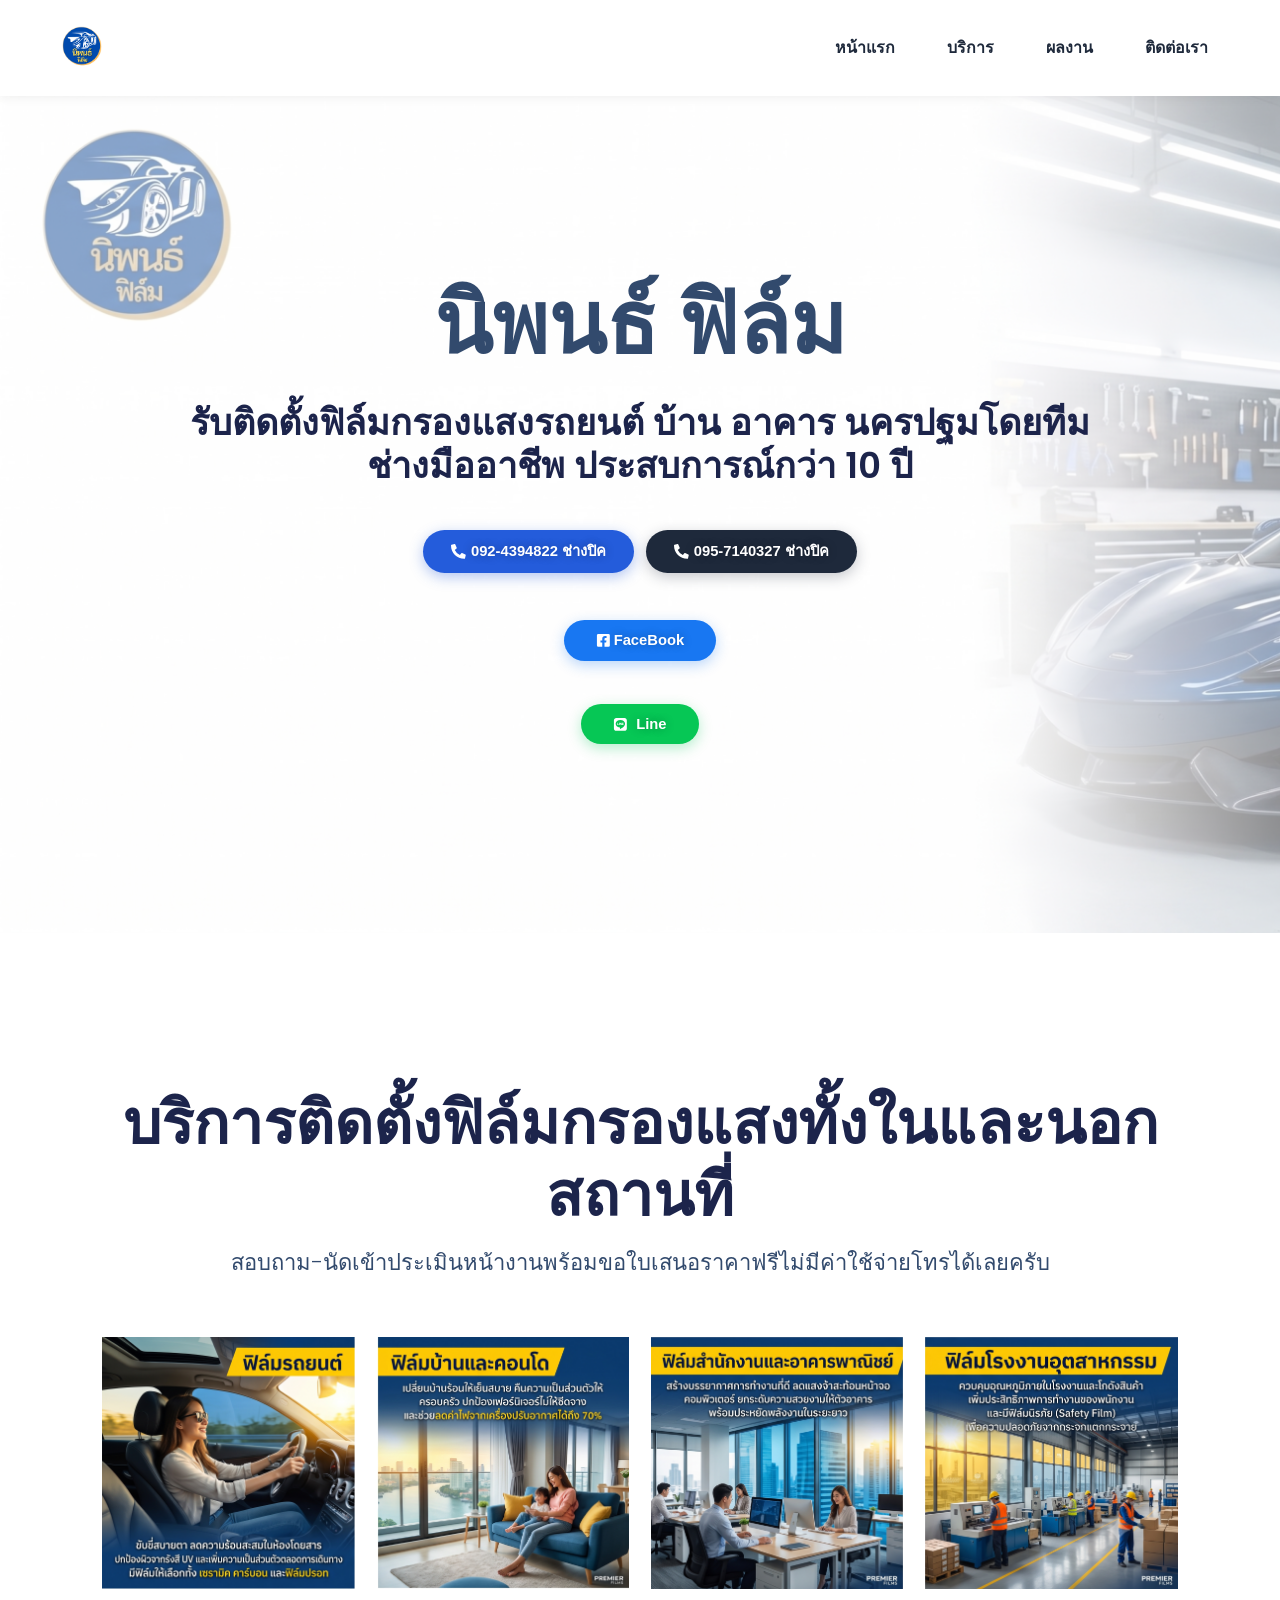
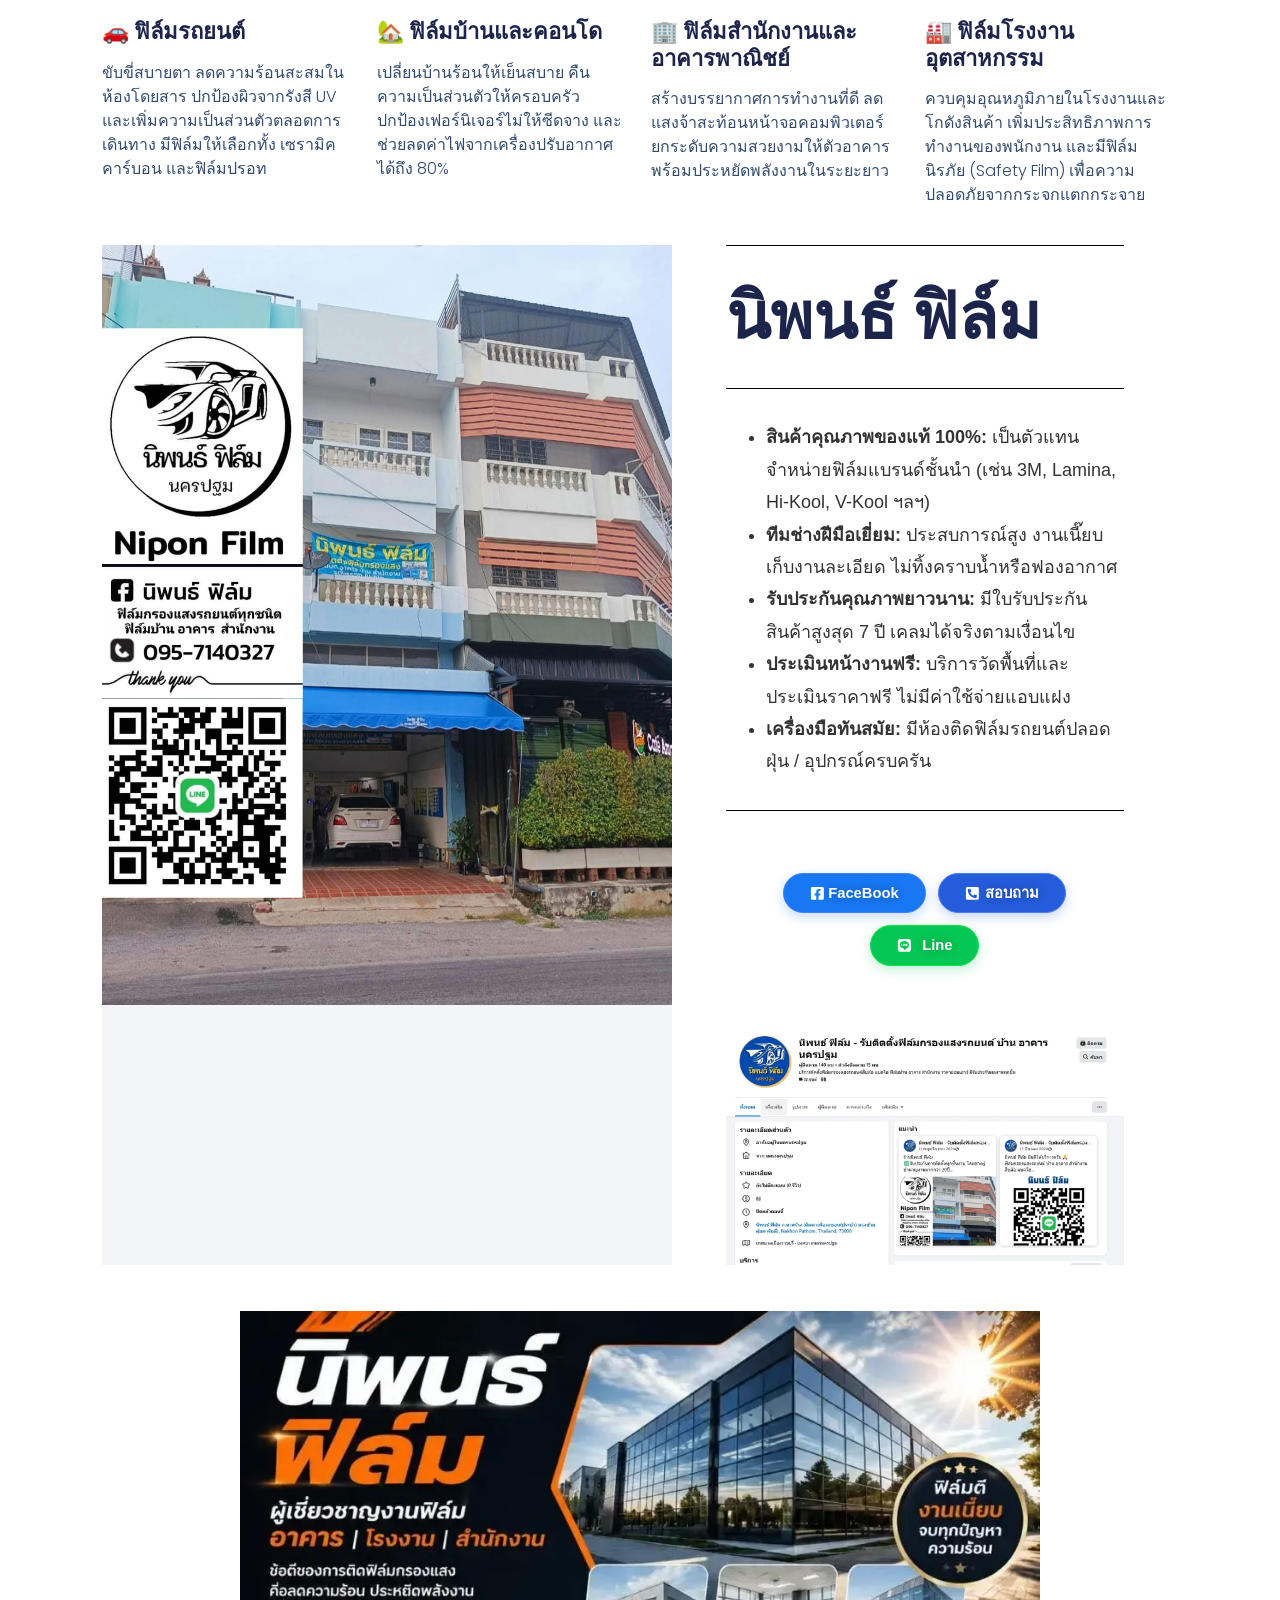
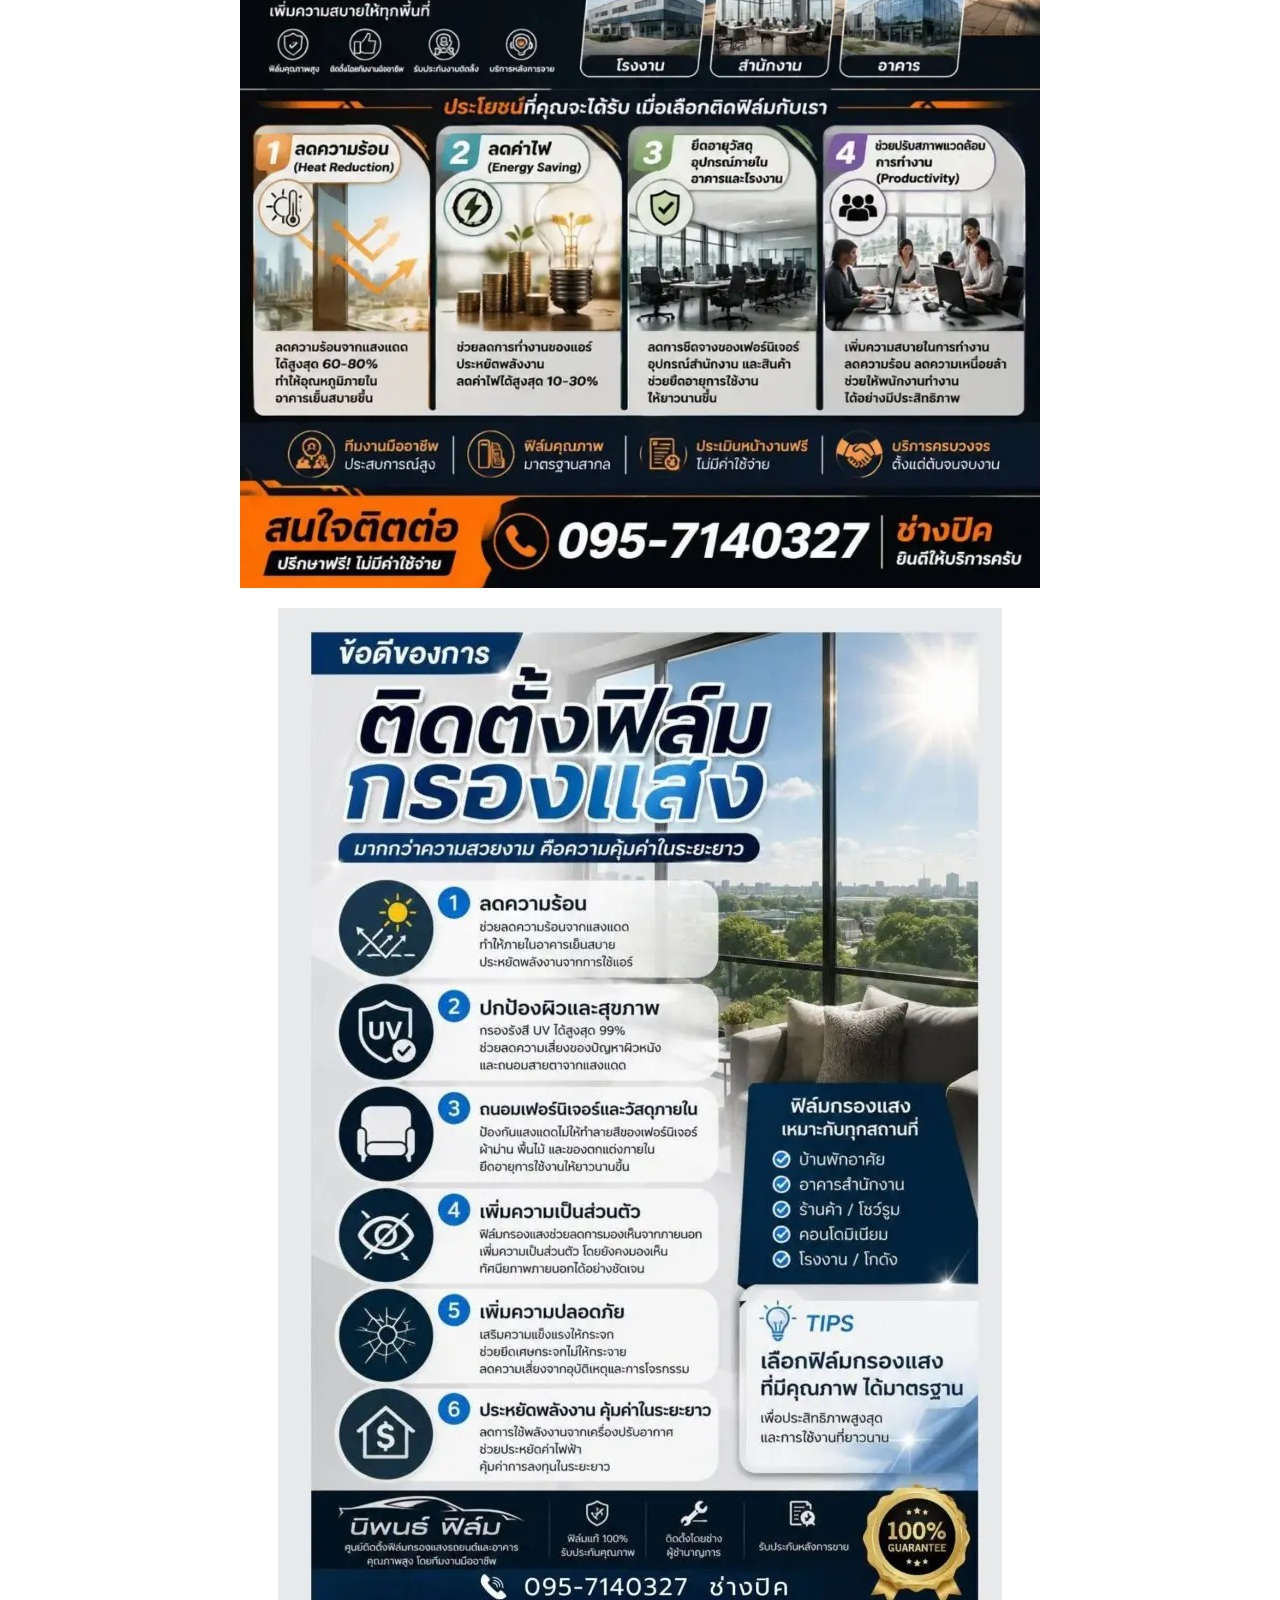
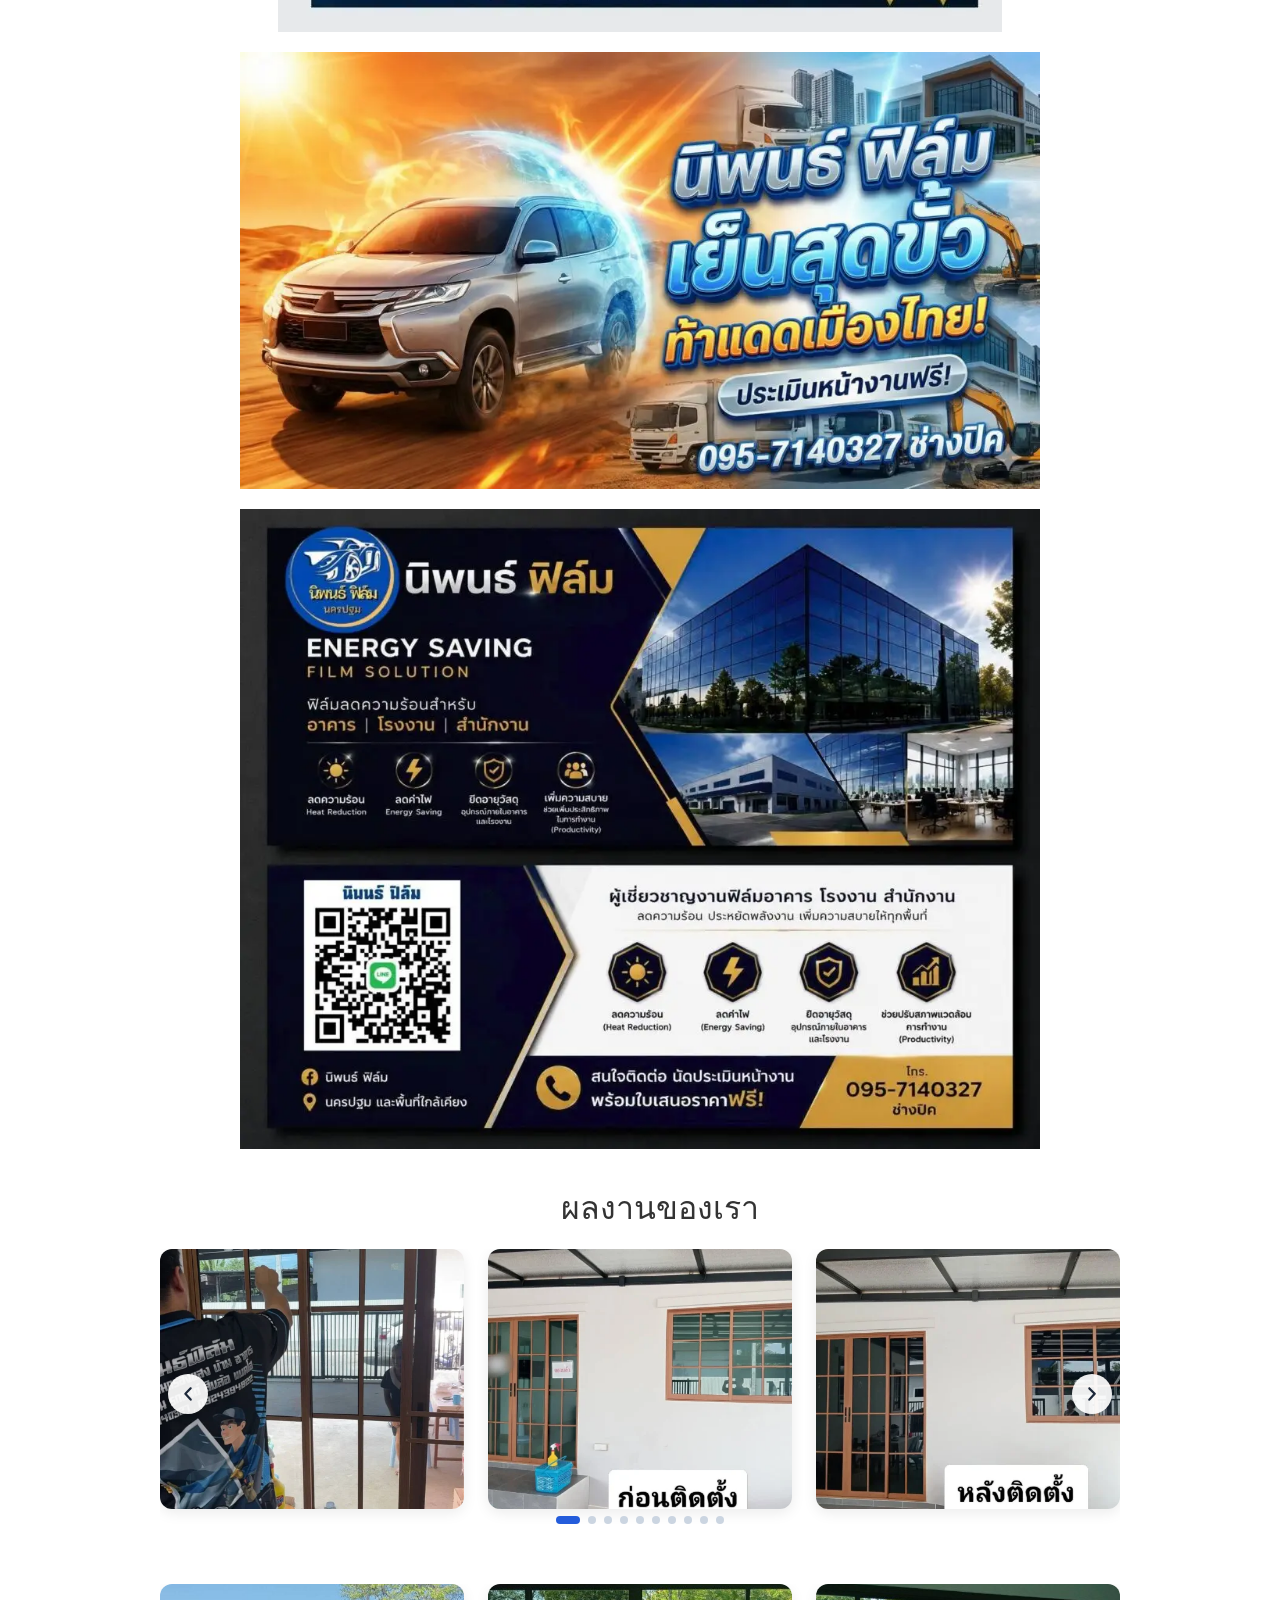
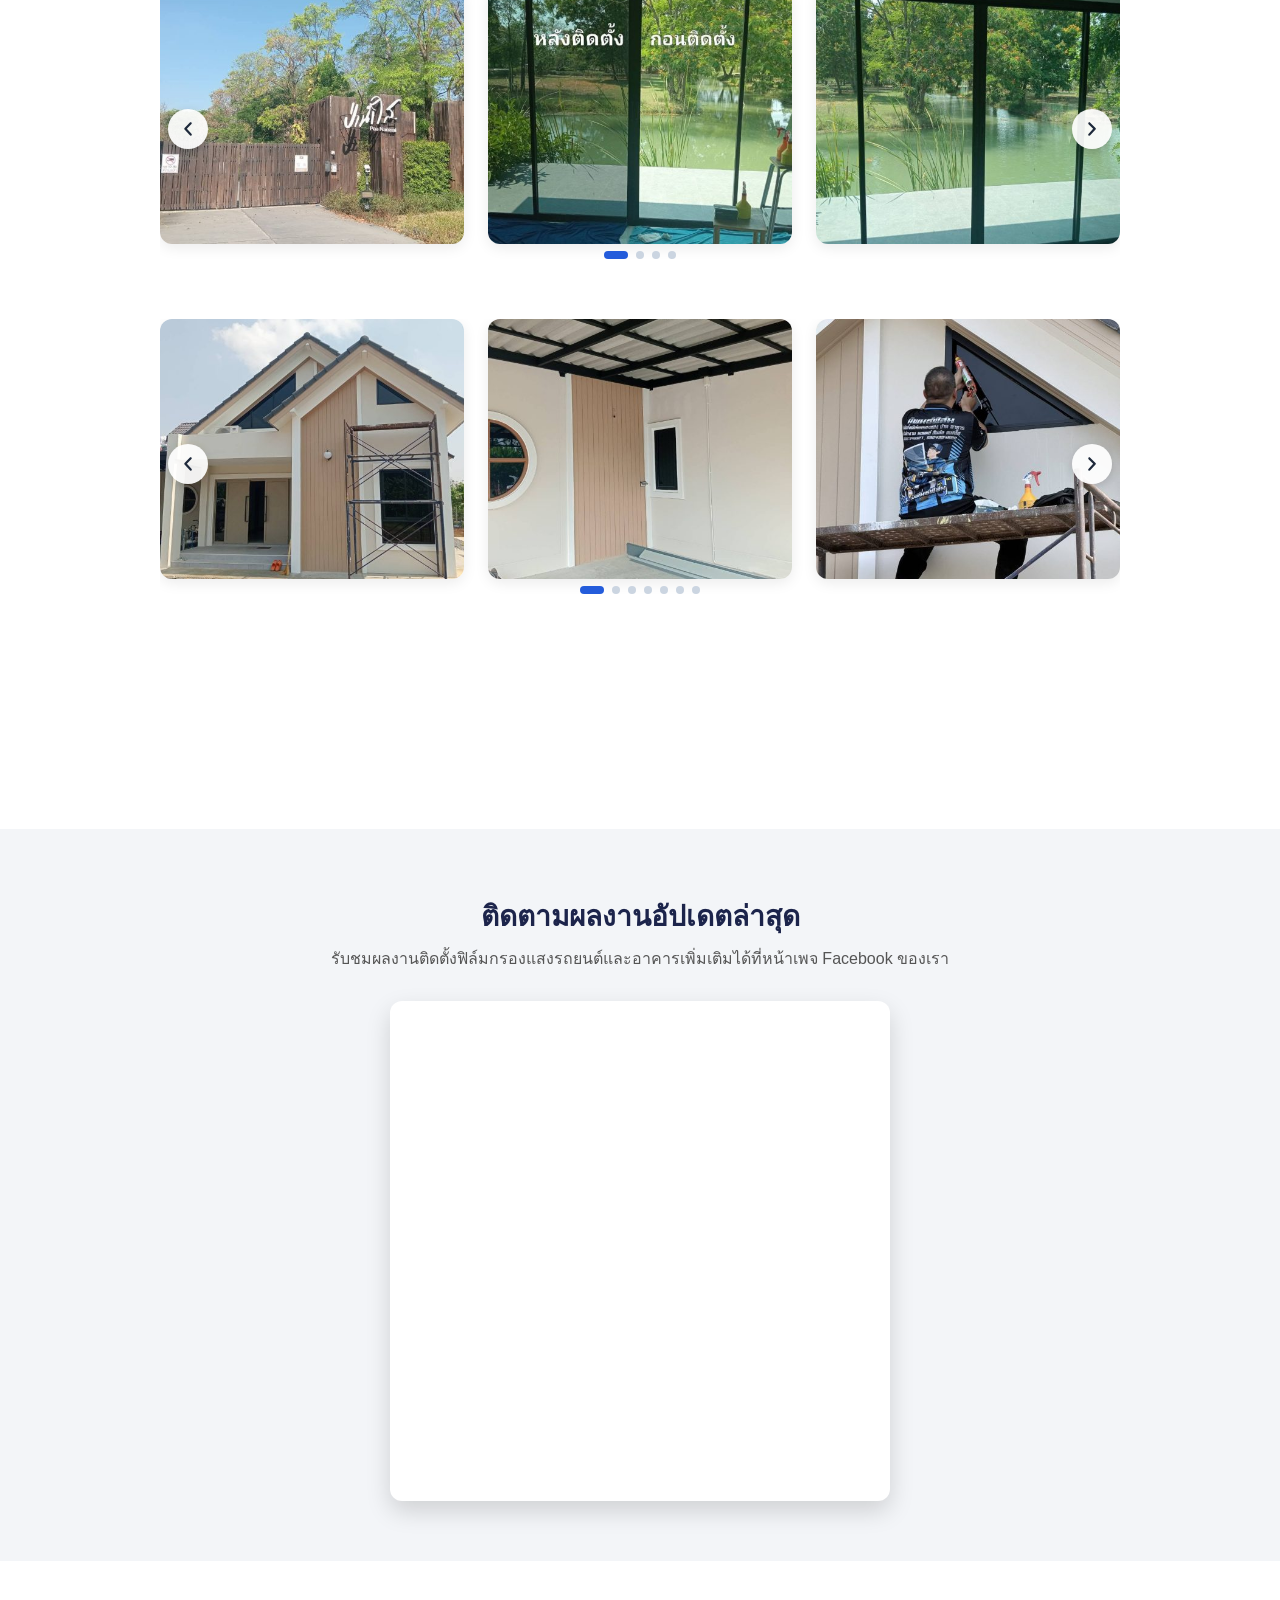
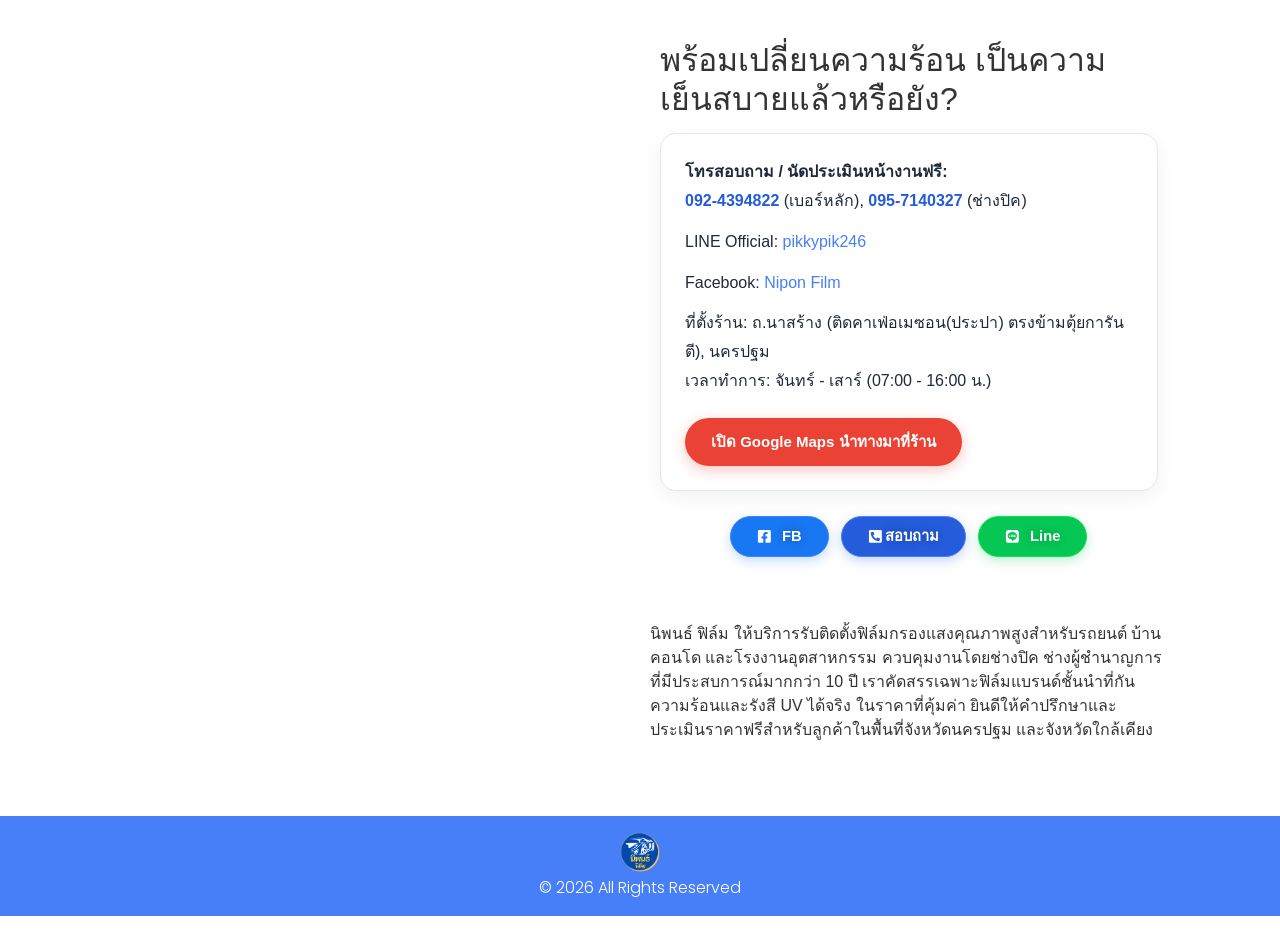
==== commit 70e75cfd: "Upgrade SEO: add LocalBusiness & HomeAndConstructionBusiness Schema structured data with geo coordin" ====
--- a/index.html
+++ b/index.html
@@ -23,7 +23,7 @@
 	<meta property="og:image:height" content="380">
 	<meta property="og:image:type" content="image/jpeg">
 	<meta name="twitter:card" content="summary_large_image">
-	<script type="application/ld+json" class="yoast-schema-graph">{"@context":"https:\/\/schema.org","@graph":[{"@type":"WebPage","@id":"http:\/\/niponfilm.com\/","url":"http:\/\/niponfilm.com\/","name":"นิพนธ์ ฟิล์ม (Nipon Film) - รับติดตั้งฟิล์มกรองแสง","isPartOf":{"@id":"http:\/\/niponfilm.com\/#website"},"about":{"@id":"http:\/\/niponfilm.com\/#organization"},"primaryImageOfPage":{"@id":"http:\/\/niponfilm.com\/#primaryimage"},"image":{"@id":"http:\/\/niponfilm.com\/#primaryimage"},"thumbnailUrl":"http:\/\/niponfilm.com\/wp-content\/uploads\/2026\/07\/Homepage-400_380.jpg","datePublished":"2026-07-31T02:42:15+00:00","dateModified":"2026-08-05T15:20:39+00:00","breadcrumb":{"@id":"http:\/\/niponfilm.com\/#breadcrumb"},"inLanguage":"th-TH","potentialAction":[{"@type":"ReadAction","target":["http:\/\/niponfilm.com\/"]}]},{"@type":"ImageObject","inLanguage":"th-TH","@id":"http:\/\/niponfilm.com\/#primaryimage","url":"http:\/\/niponfilm.com\/wp-content\/uploads\/2026\/07\/Homepage-400_380.jpg","contentUrl":"http:\/\/niponfilm.com\/wp-content\/uploads\/2026\/07\/Homepage-400_380.jpg","width":400,"height":380},{"@type":"BreadcrumbList","@id":"http:\/\/niponfilm.com\/#breadcrumb","itemListElement":[{"@type":"ListItem","position":1,"name":"Home"}]},{"@type":"WebSite","@id":"http:\/\/niponfilm.com\/#website","url":"http:\/\/niponfilm.com\/","name":"นิพนธ์ ฟิล์ม (Nipon Film)","description":"นิพนธ์ ฟิล์ม (Nipon Film) บริการรับติดตั้งฟิล์มกรองแสงรถยนต์ ฟิล์มบ้าน และอาคาร ในนครปฐม ฟิล์มกันความร้อนคุณภาพสูง กัน UV 100% ราคาเป็นกันเอง ประสบการณ์กว่า 10 ปี ประเมินราคาฟรี โทร 095-7140327, 092-4394822","publisher":{"@id":"http:\/\/niponfilm.com\/#organization"},"potentialAction":[{"@type":"SearchAction","target":{"@type":"EntryPoint","urlTemplate":"http:\/\/niponfilm.com\/?s={search_term_string}"},"query-input":{"@type":"PropertyValueSpecification","valueRequired":true,"valueName":"search_term_string"}}],"inLanguage":"th-TH"},{"@type":"Organization","@id":"http:\/\/niponfilm.com\/#organization","name":"นิพนธ์ ฟิล์ม (Nipon Film)","url":"http:\/\/niponfilm.com\/","logo":{"@type":"ImageObject","inLanguage":"th-TH","@id":"http:\/\/niponfilm.com\/#\/schema\/logo\/image\/","url":"http:\/\/niponfilm.com\/wp-content\/uploads\/2026\/07\/logo.png","contentUrl":"http:\/\/niponfilm.com\/wp-content\/uploads\/2026\/07\/logo.png","width":500,"height":500,"caption":"Nipon Film"},"image":{"@id":"http:\/\/niponfilm.com\/#\/schema\/logo\/image\/"},"sameAs":["https:\/\/www.facebook.com\/niponfilm7205\/"]}]}</script>
+	<script type="application/ld+json" class="yoast-schema-graph">{"@context": "https://schema.org", "@graph": [{"@type": "WebPage", "@id": "https://niponfilm.com/", "url": "https://niponfilm.com/", "name": "นิพนธ์ ฟิล์ม (Nipon Film) - รับติดตั้งฟิล์มกรองแสง", "isPartOf": {"@id": "https://niponfilm.com/#website"}, "about": {"@id": "https://niponfilm.com/#organization"}, "primaryImageOfPage": {"@id": "http://niponfilm.com/#primaryimage"}, "image": {"@id": "http://niponfilm.com/#primaryimage"}, "thumbnailUrl": "http://niponfilm.com/wp-content/uploads/2026/07/Homepage-400_380.jpg", "datePublished": "2026-07-31T02:42:15+00:00", "dateModified": "2026-08-05T15:20:39+00:00", "breadcrumb": {"@id": "http://niponfilm.com/#breadcrumb"}, "inLanguage": "th-TH", "potentialAction": [{"@type": "ReadAction", "target": ["http://niponfilm.com/"]}]}, {"@type": "ImageObject", "inLanguage": "th-TH", "@id": "https://niponfilm.com/#primaryimage", "url": "https://niponfilm.com/wp-content/uploads/2026/07/Homepage-400_380.jpg", "contentUrl": "http://niponfilm.com/wp-content/uploads/2026/07/Homepage-400_380.jpg", "width": 400, "height": 380}, {"@type": "BreadcrumbList", "@id": "https://niponfilm.com/#breadcrumb", "itemListElement": [{"@type": "ListItem", "position": 1, "name": "Home"}]}, {"@type": "WebSite", "@id": "https://niponfilm.com/#website", "url": "https://niponfilm.com/", "name": "นิพนธ์ ฟิล์ม (Nipon Film)", "description": "นิพนธ์ ฟิล์ม (Nipon Film) บริการรับติดตั้งฟิล์มกรองแสงรถยนต์ ฟิล์มบ้าน และอาคาร ในนครปฐม ฟิล์มกันความร้อนคุณภาพสูง กัน UV 100% ราคาเป็นกันเอง ประสบการณ์กว่า 10 ปี ประเมินราคาฟรี โทร 095-7140327, 092-4394822", "publisher": {"@id": "https://niponfilm.com/#organization"}, "potentialAction": [{"@type": "SearchAction", "target": {"@type": "EntryPoint", "urlTemplate": "http://niponfilm.com/?s={search_term_string}"}, "query-input": {"@type": "PropertyValueSpecification", "valueRequired": true, "valueName": "search_term_string"}}], "inLanguage": "th-TH"}, {"@type": ["LocalBusiness", "HomeAndConstructionBusiness"], "@id": "https://niponfilm.com/#organization", "name": "นิพนธ์ ฟิล์ม (Nipon Film)", "alternateName": "ร้านนิพนธ์ ฟิล์ม นครปฐม รับติดฟิล์มกรองแสงรถยนต์และอาคาร", "description": "บริการรับติดตั้งฟิล์มกรองแสงรถยนต์ ฟิล์มบ้าน และอาคาร ในนครปฐมและพื้นที่ใกล้เคียง ฟิล์มเซรามิคกันความร้อนคุณภาพสูง ป้องกันรังสี UV 100% โดยทีมช่างมืออาชีพ ประสบการณ์กว่า 10 ปี ประเมินหน้างานฟรี", "url": "https://niponfilm.com/", "telephone": "+66924394822", "priceRange": "฿฿", "image": "https://niponfilm.com/images/logo.png", "logo": {"@type": "ImageObject", "inLanguage": "th-TH", "@id": "https://niponfilm.com/#/schema/logo/image/", "url": "https://niponfilm.com/images/logo.png", "contentUrl": "https://niponfilm.com/images/logo.png", "width": 500, "height": 500, "caption": "นิพนธ์ ฟิล์ม (Nipon Film)"}, "address": {"@type": "PostalAddress", "streetAddress": "ถ.นาสร้าง (ติดคาเฟ่อเมซอน ตรงข้ามตุ้ยการันตี)", "addressLocality": "เมืองนครปฐม", "addressRegion": "นครปฐม", "postalCode": "73000", "addressCountry": "TH"}, "geo": {"@type": "GeoCoordinates", "latitude": 13.8306383, "longitude": 100.0520705}, "hasMap": "https://www.google.com/maps/place/%E0%B8%99%E0%B8%B4%E0%B8%9E%E0%B8%99%E0%B8%98%E0%B9%8C+%E0%B8%9F%E0%B8%B4%E0%B8%A5%E0%B9%8C%E0%B8%A1/@13.8306383,100.0494902,17z/data=!3m1!4b1!4m6!3m5!1s0x30e2e5c6f7a92077:0x80eed0746f9add9f!8m2!3d13.8306383!4d100.0520705!16s%2Fg%2F11s6b197cs", "openingHoursSpecification": [{"@type": "OpeningHoursSpecification", "dayOfWeek": ["Monday", "Tuesday", "Wednesday", "Thursday", "Friday", "Saturday"], "opens": "07:00", "closes": "16:00"}], "areaServed": [{"@type": "AdministrativeArea", "name": "นครปฐม"}, {"@type": "AdministrativeArea", "name": "กรุงเทพมหานครและปริมณฑล"}], "sameAs": ["https://www.facebook.com/niponfilm7205/", "https://line.me/ti/p/~pikkypik246"]}]}</script>
 	<!-- / Yoast SEO plugin. -->
 
 
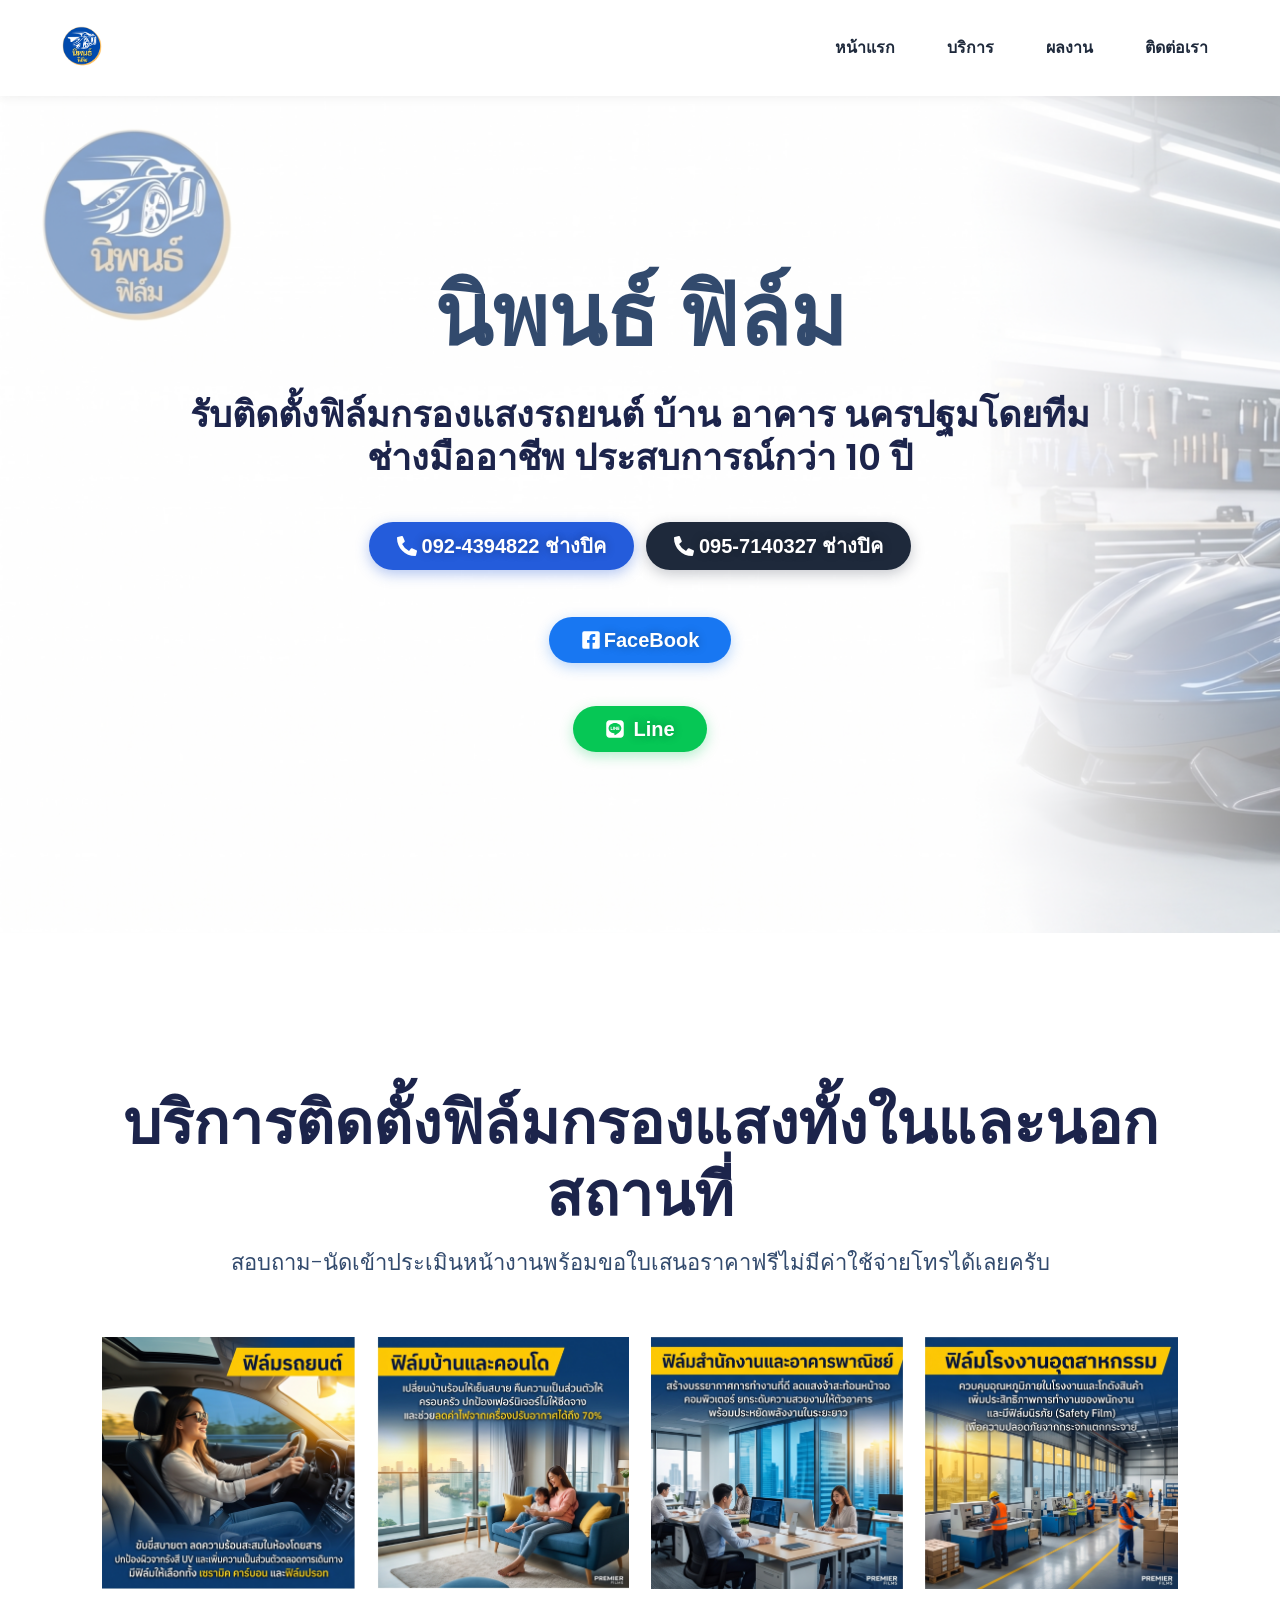
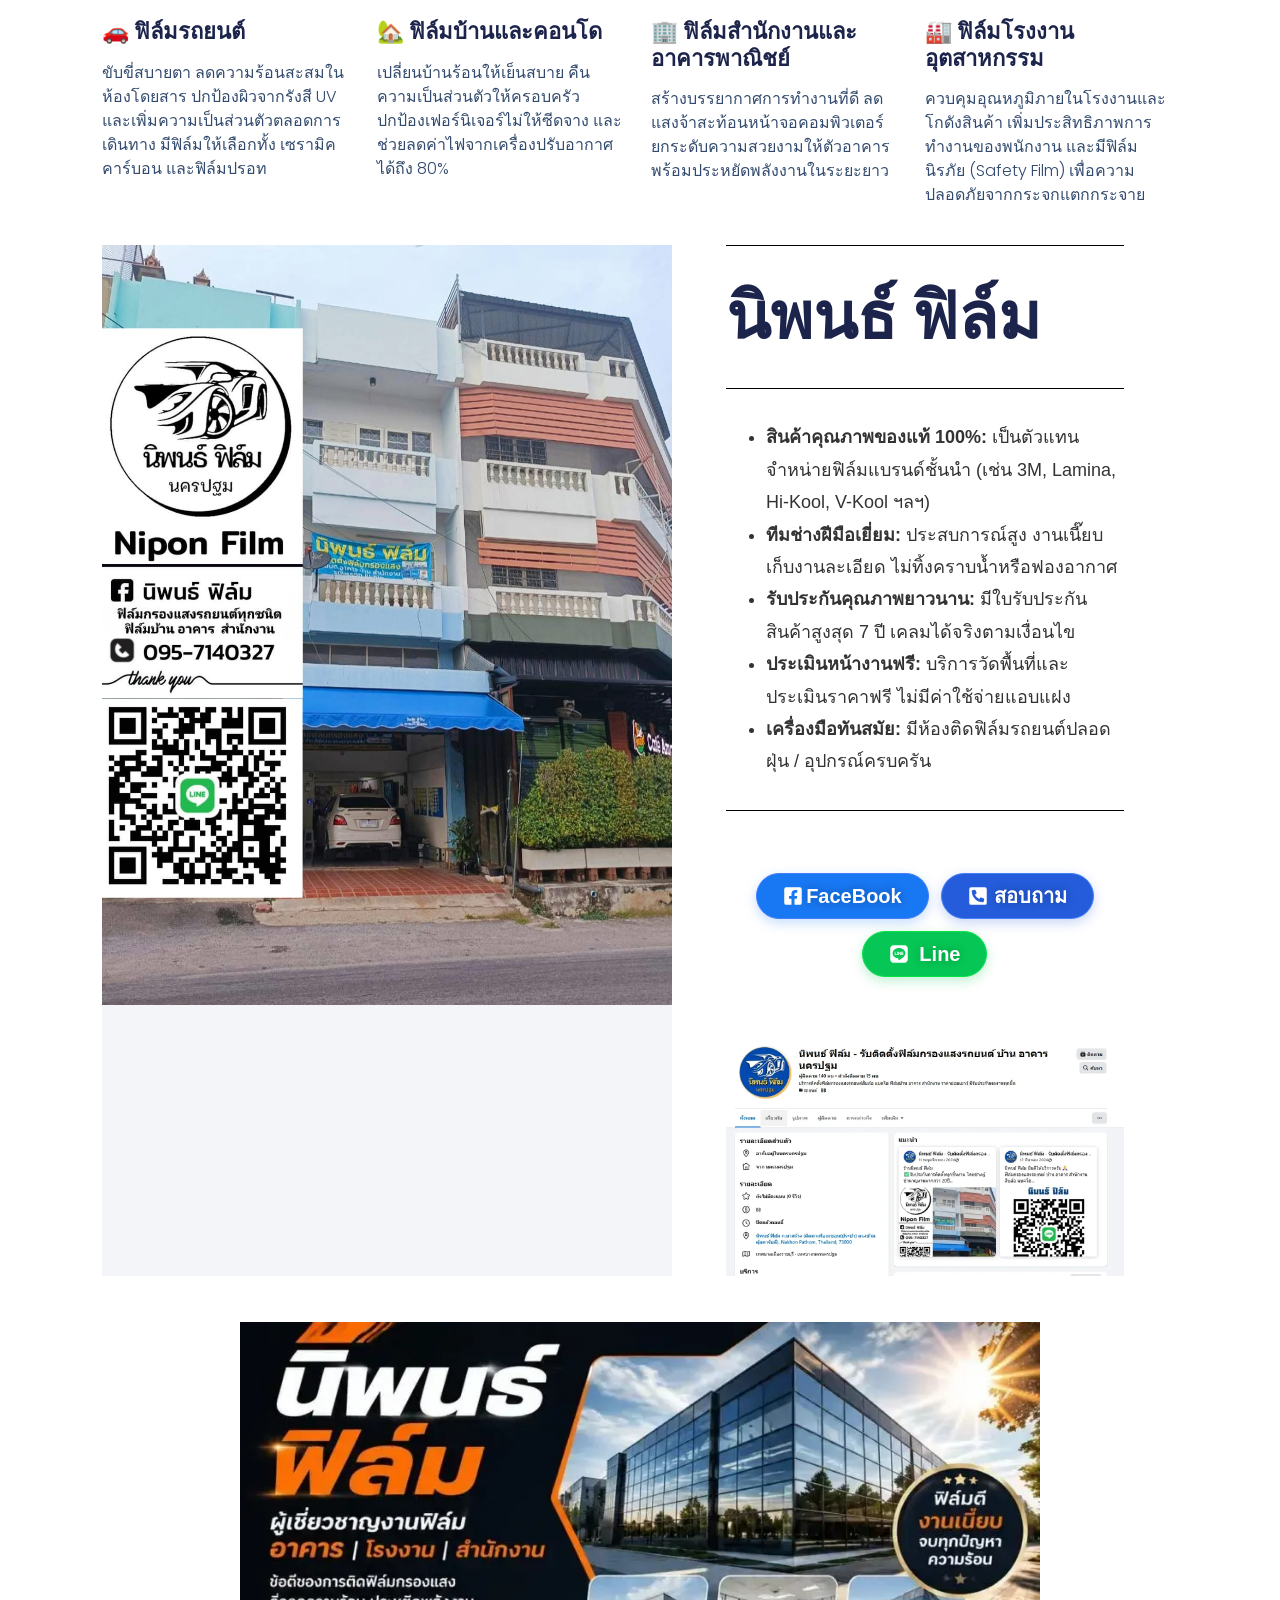
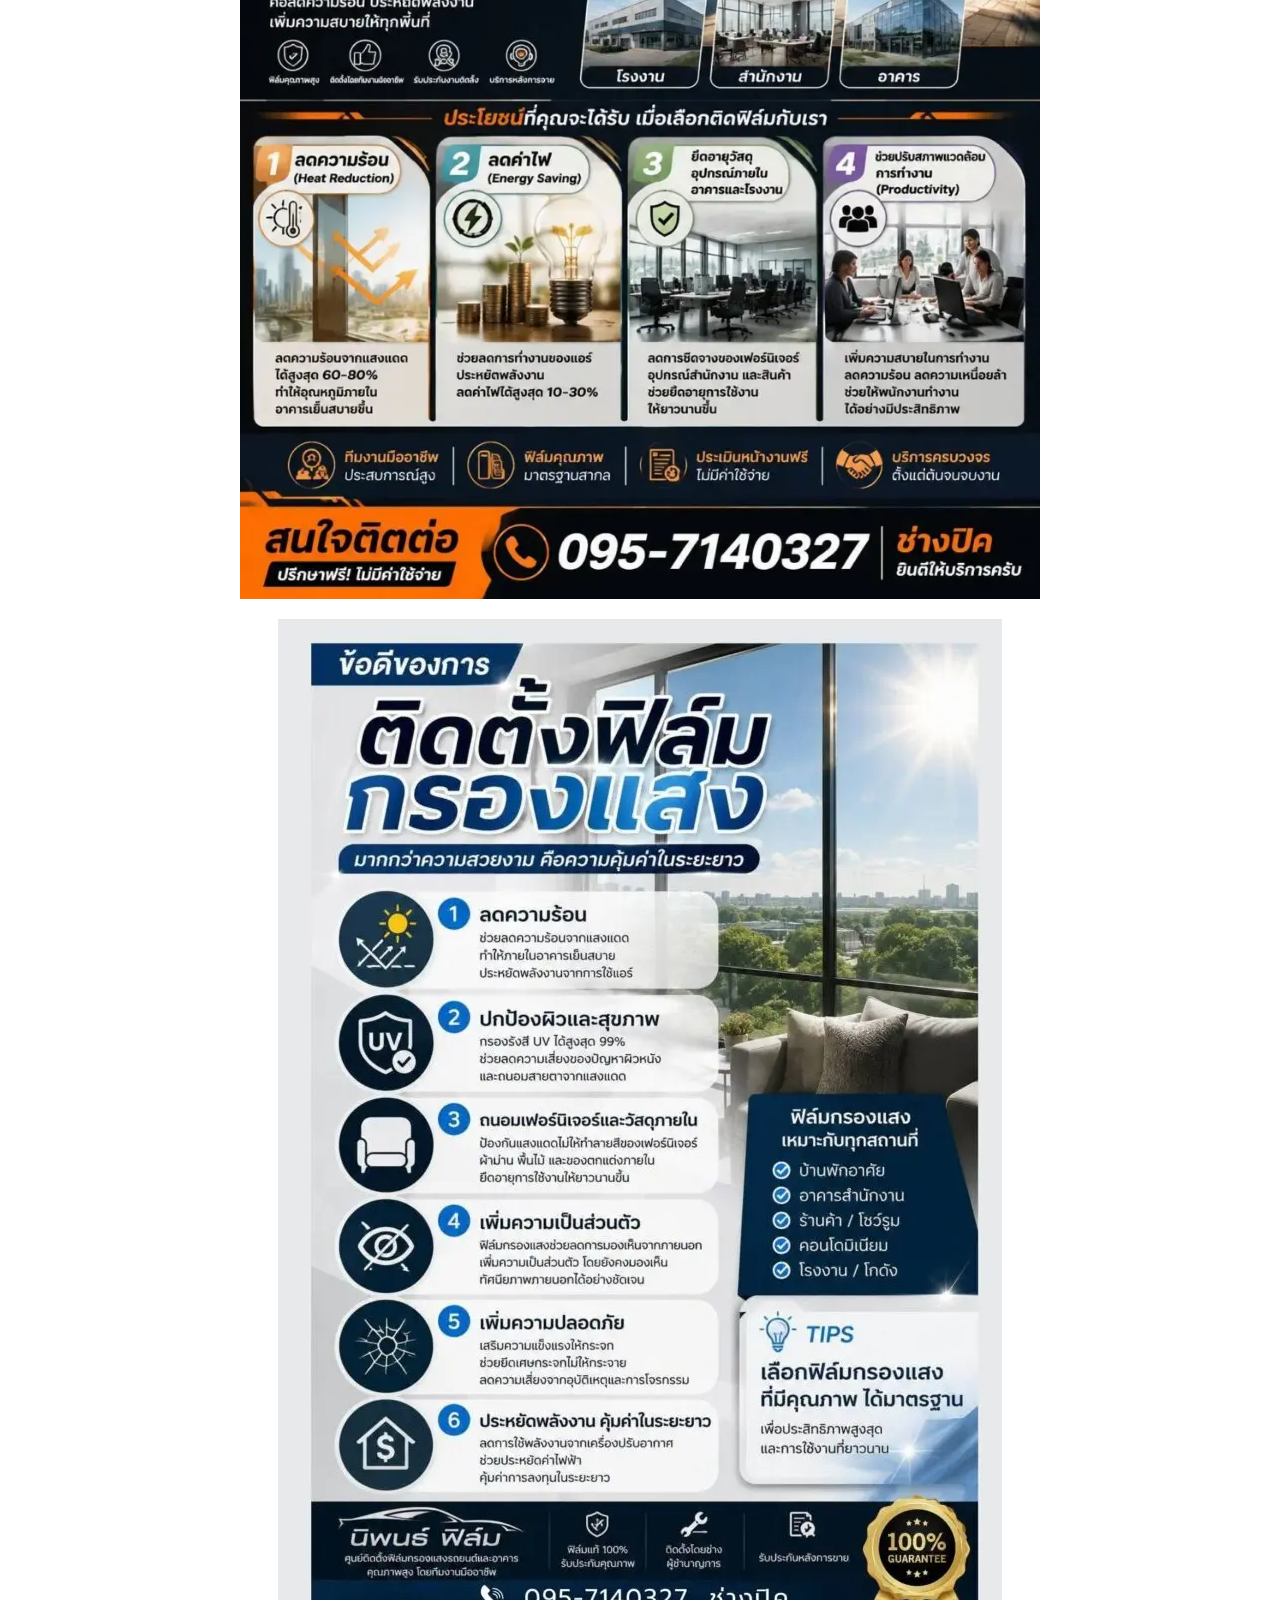
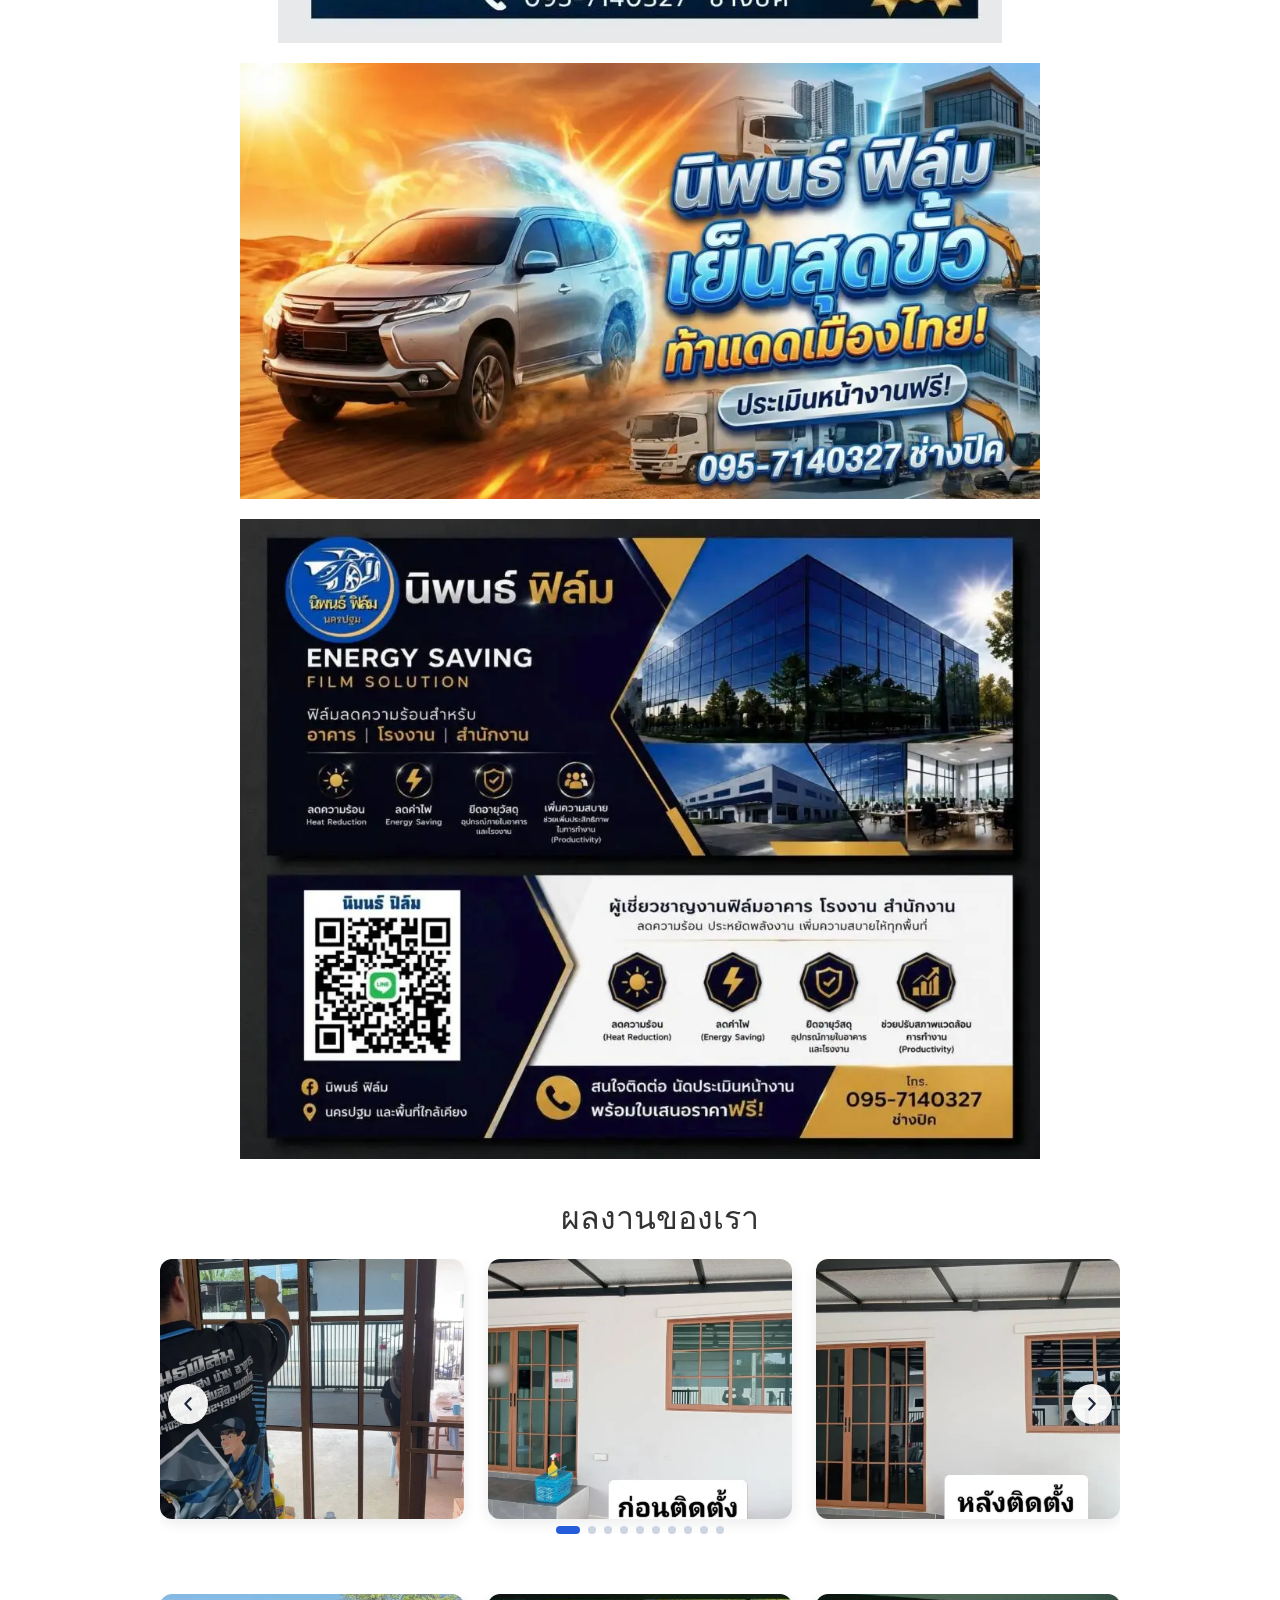
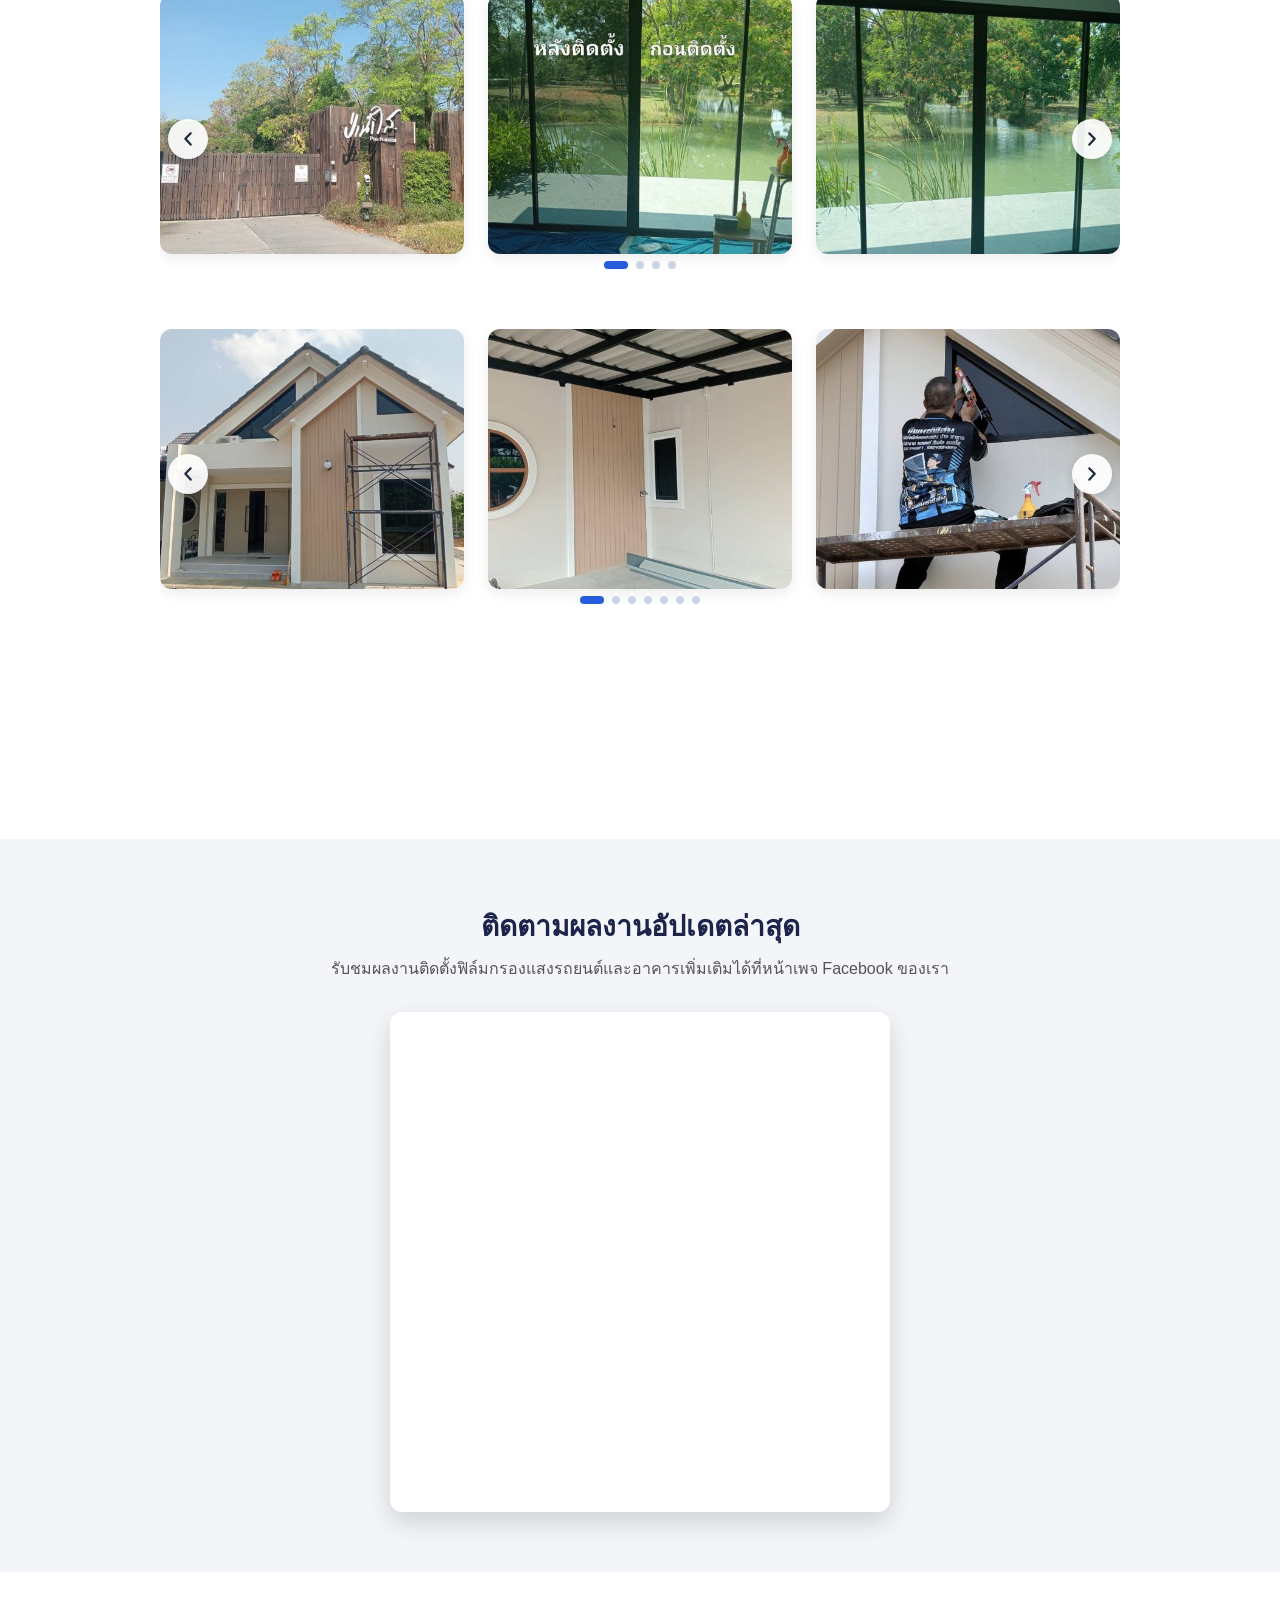
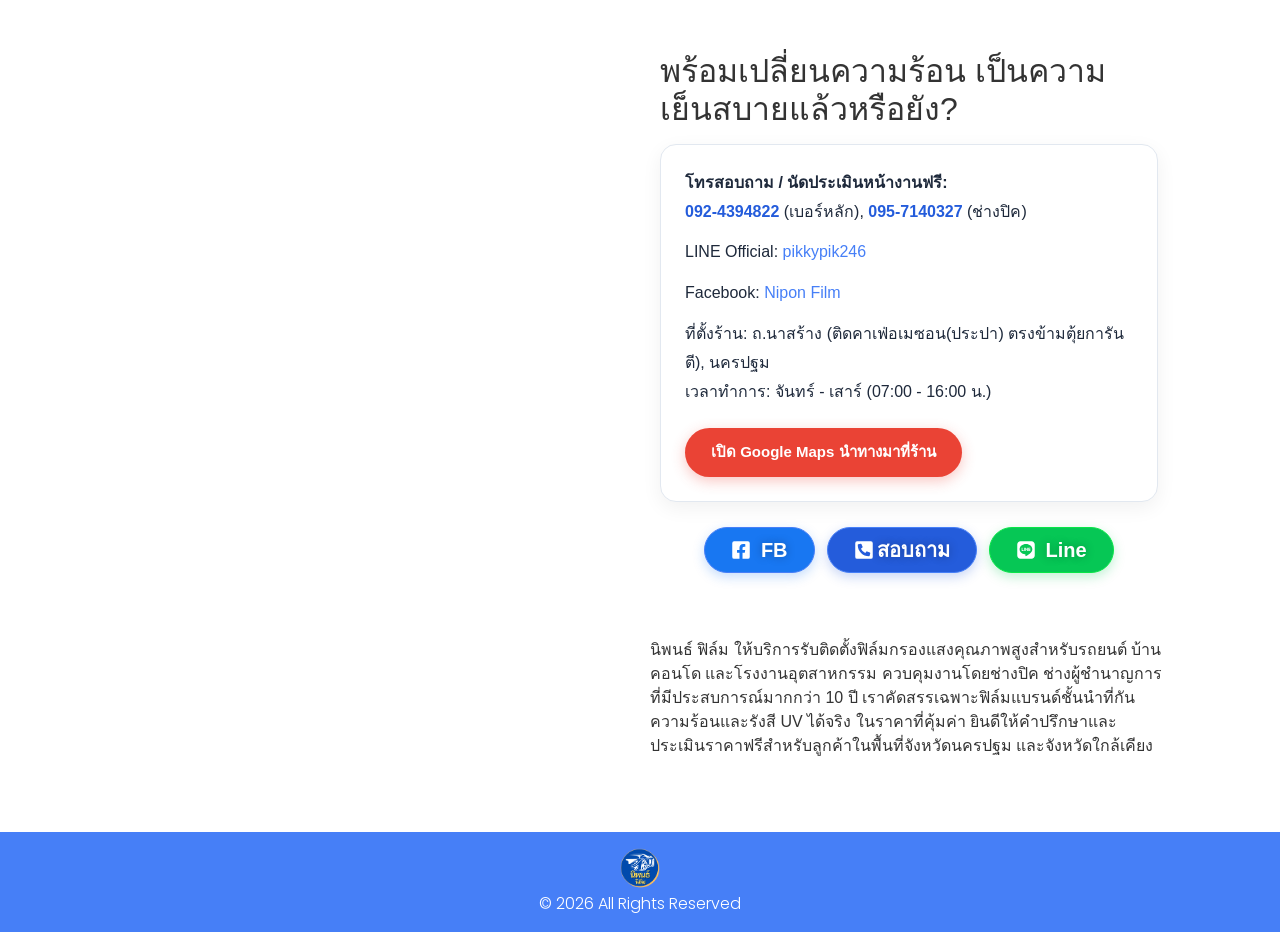
==== commit 523fbf25: "Fix favicon: add multi-res favicon.ico, apple-touch-icon, webmanifest, and updated icon tags with ca" ====
--- a/index.html
+++ b/index.html
@@ -92,10 +92,15 @@
 <link rel="https://api.w.org/" href="./wp-json/"><link rel="alternate" title="JSON" type="application/json" href="./wp-json/wp/v2/pages/35"><link rel="EditURI" type="application/rsd+xml" title="RSD" href="./xmlrpc.php?rsd">
 <meta name="generator" content="WordPress 7.0.2">
 <link rel="shortlink" href="./">
-<meta name="generator" content="Site Kit by Google 1.184.0"><meta name="google-site-verification" content="hwm7IGLB32LXaAPlRfKgH4exMsBd5BZJgU1rUzZgFTc"><link rel="icon" href="./images/logo-150x150.png" sizes="32x32">
-<link rel="icon" href="./images/logo-300x300.png" sizes="192x192">
-<link rel="apple-touch-icon" href="./images/logo-300x300.png">
-<meta name="msapplication-TileImage" content="/wp-content/uploads/2026/07/logo-300x300.png">
+<meta name="generator" content="Site Kit by Google 1.184.0"><meta name="google-site-verification" content="hwm7IGLB32LXaAPlRfKgH4exMsBd5BZJgU1rUzZgFTc">
+<link rel="shortcut icon" type="image/x-icon" href="/favicon.ico?v=2">
+<link rel="icon" type="image/x-icon" href="/favicon.ico?v=2">
+<link rel="icon" type="image/png" sizes="32x32" href="/images/favicon-32x32.png?v=2">
+<link rel="icon" type="image/png" sizes="16x16" href="/images/favicon-16x16.png?v=2">
+<link rel="apple-touch-icon" sizes="180x180" href="/images/apple-touch-icon.png?v=2">
+<link rel="icon" type="image/png" sizes="192x192" href="/images/android-chrome-192x192.png?v=2">
+<link rel="manifest" href="/site.webmanifest">
+<meta name="msapplication-TileImage" content="/images/logo-300x300.png?v=2">
 <!-- กลับด้านบน -->
 <link rel="stylesheet" id="back-to-top-css" href="./css/back-to-top.css?v=2" media="all">
 	<!-- 📌 CSS สำหรับปรับเฉพาะ Dropdown Menu และปุ่มเมนูมือถือให้อยู่ด้านขวา -->
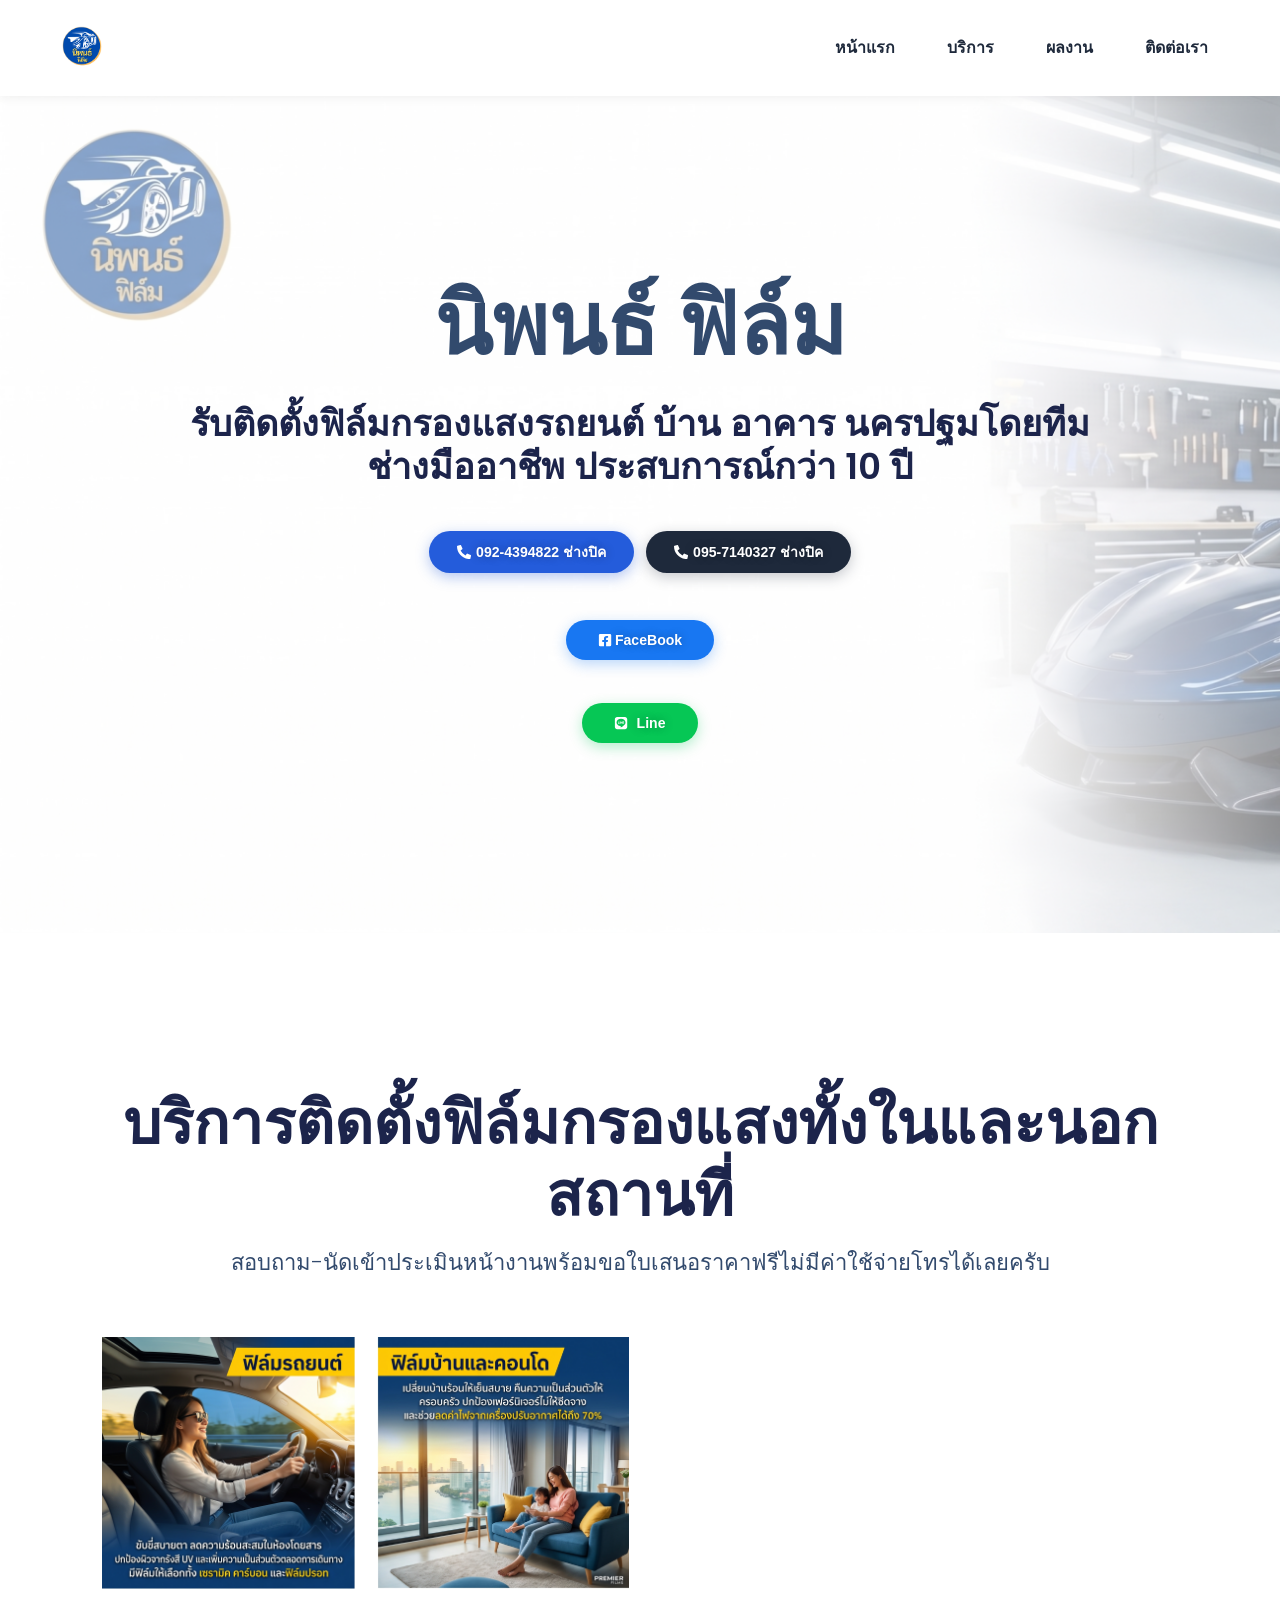
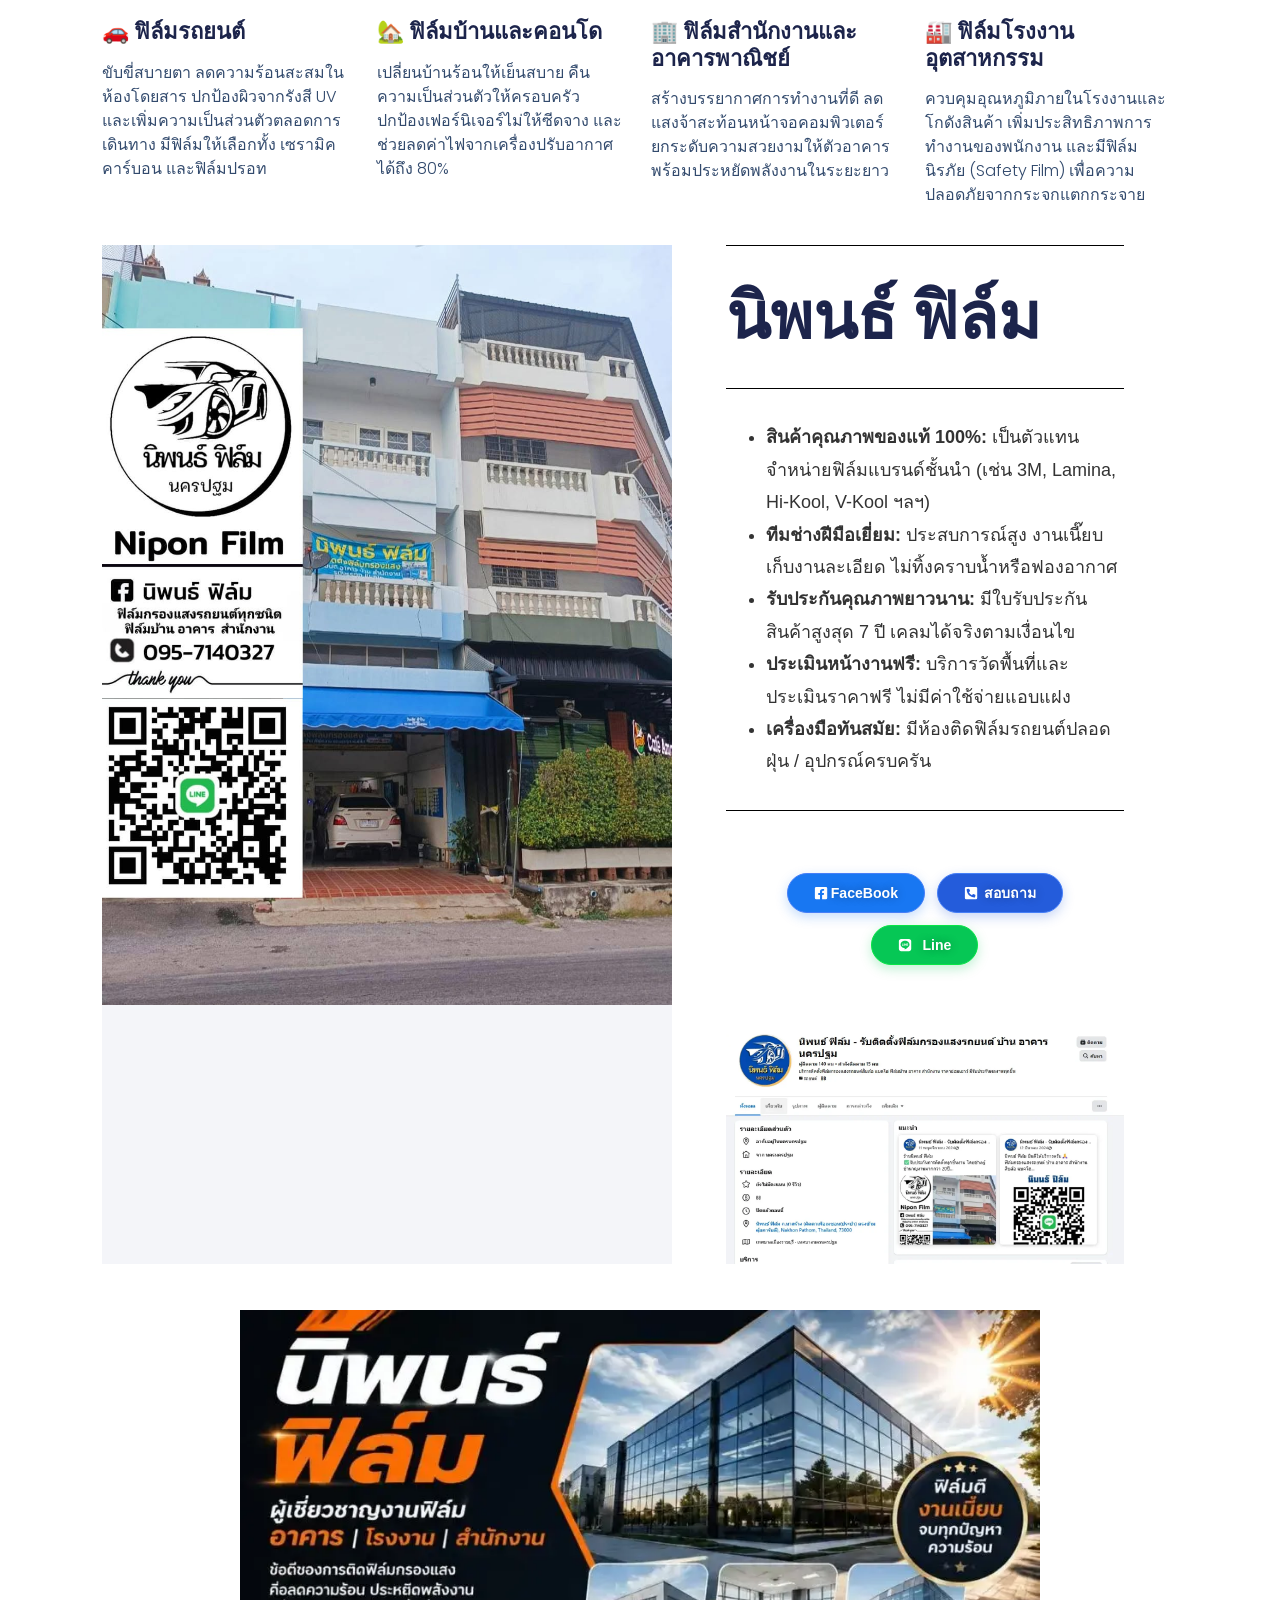
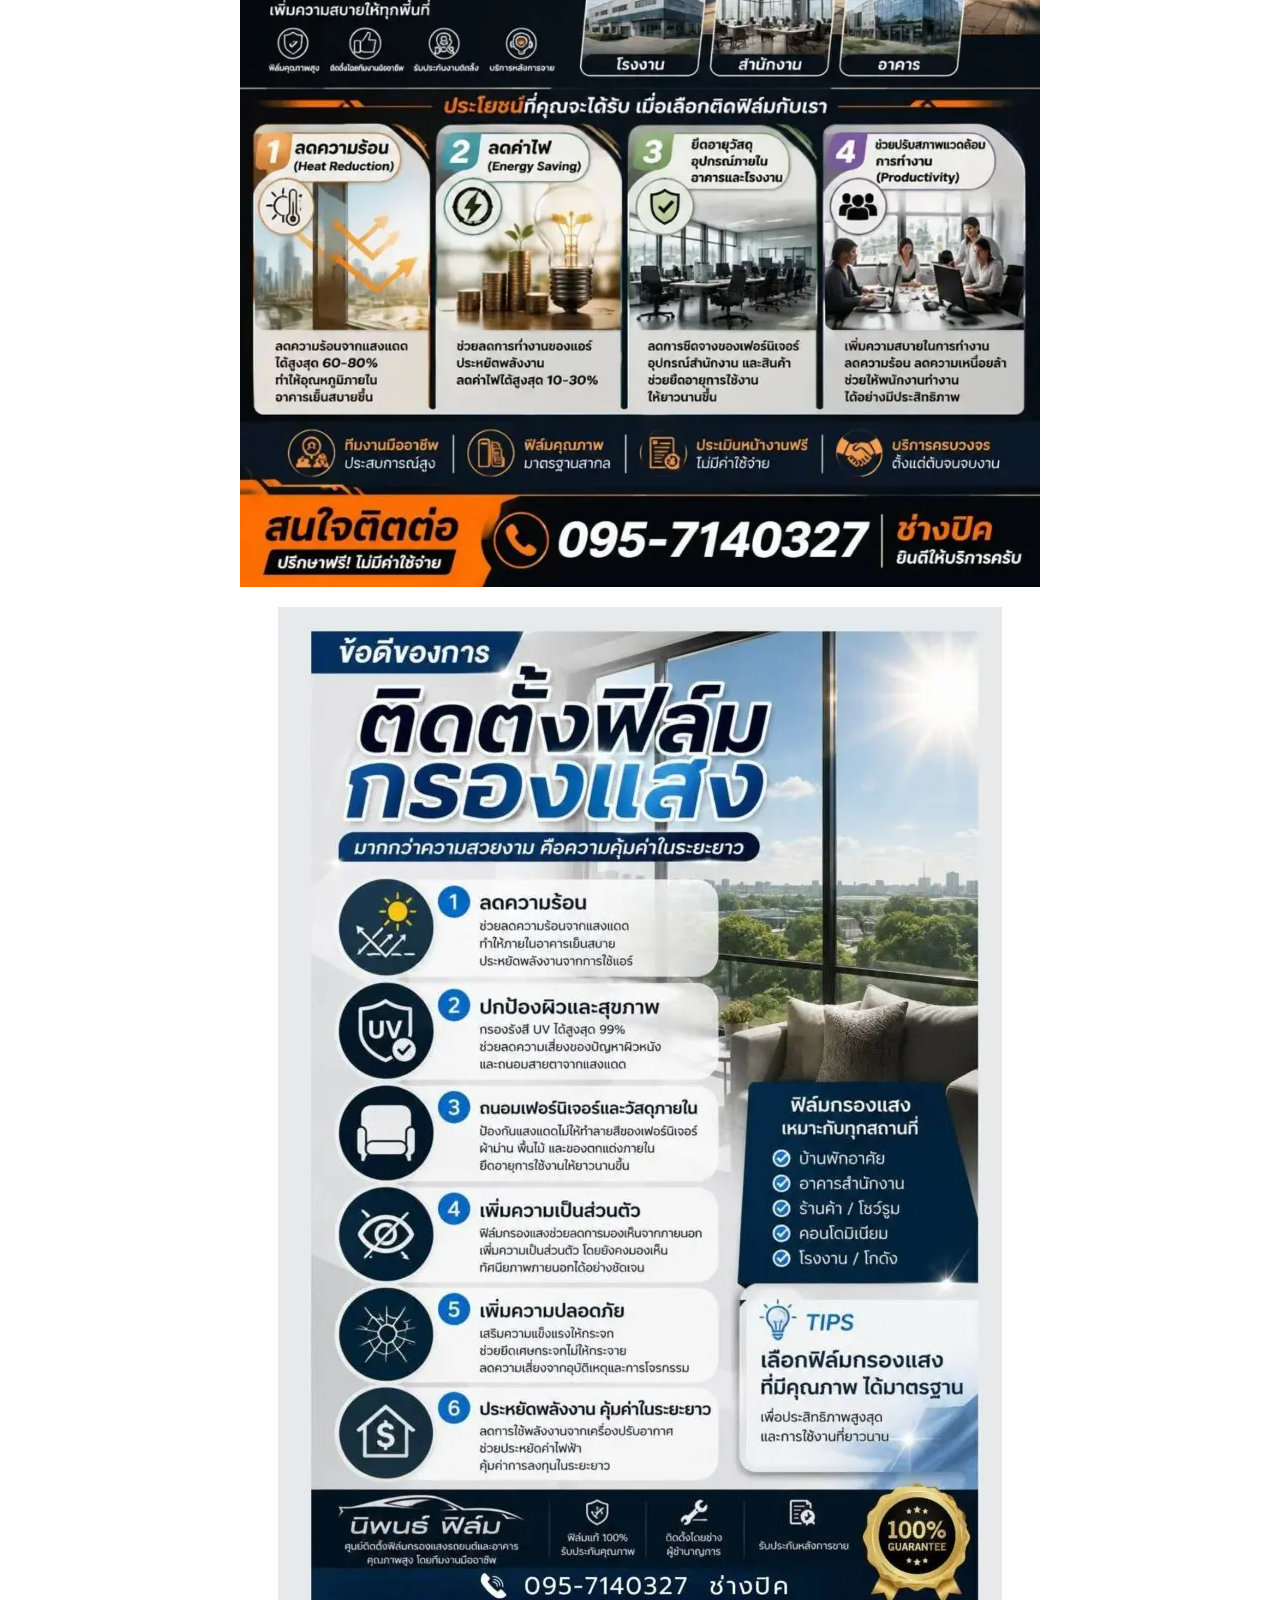
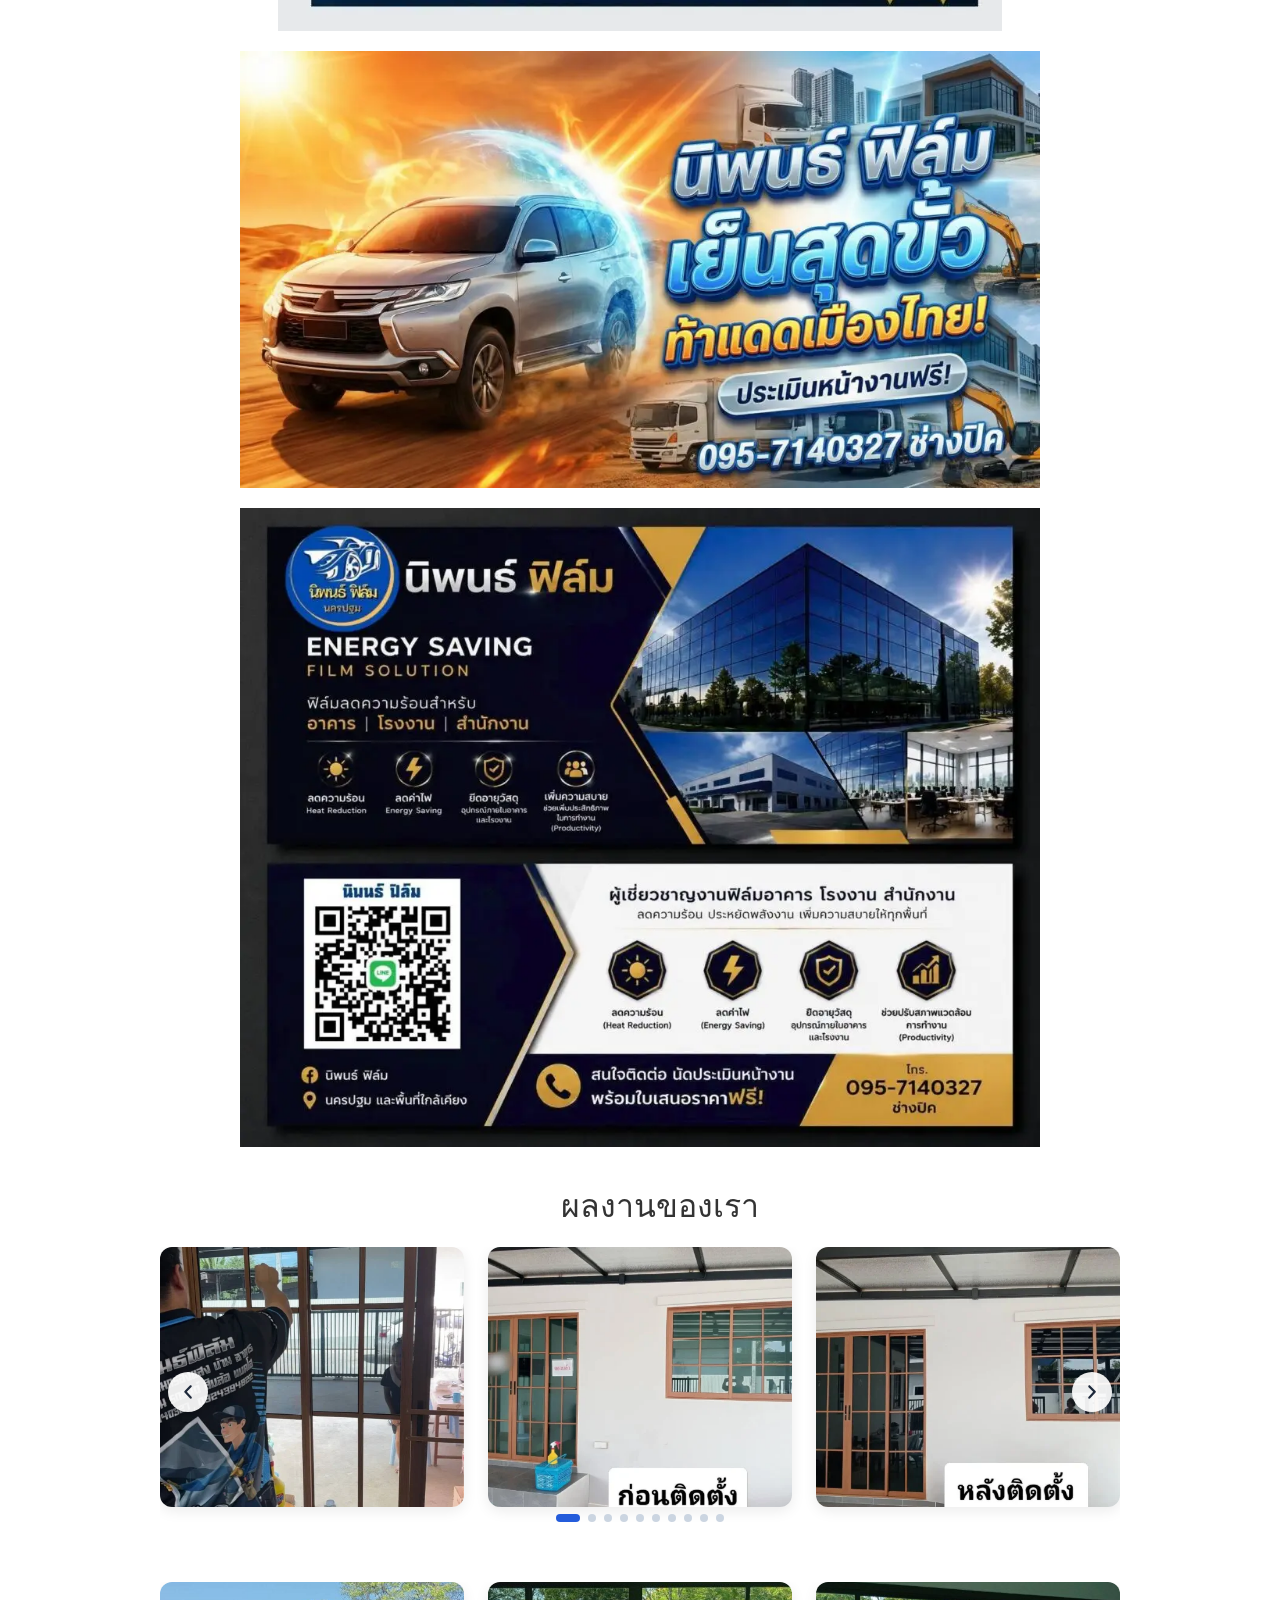
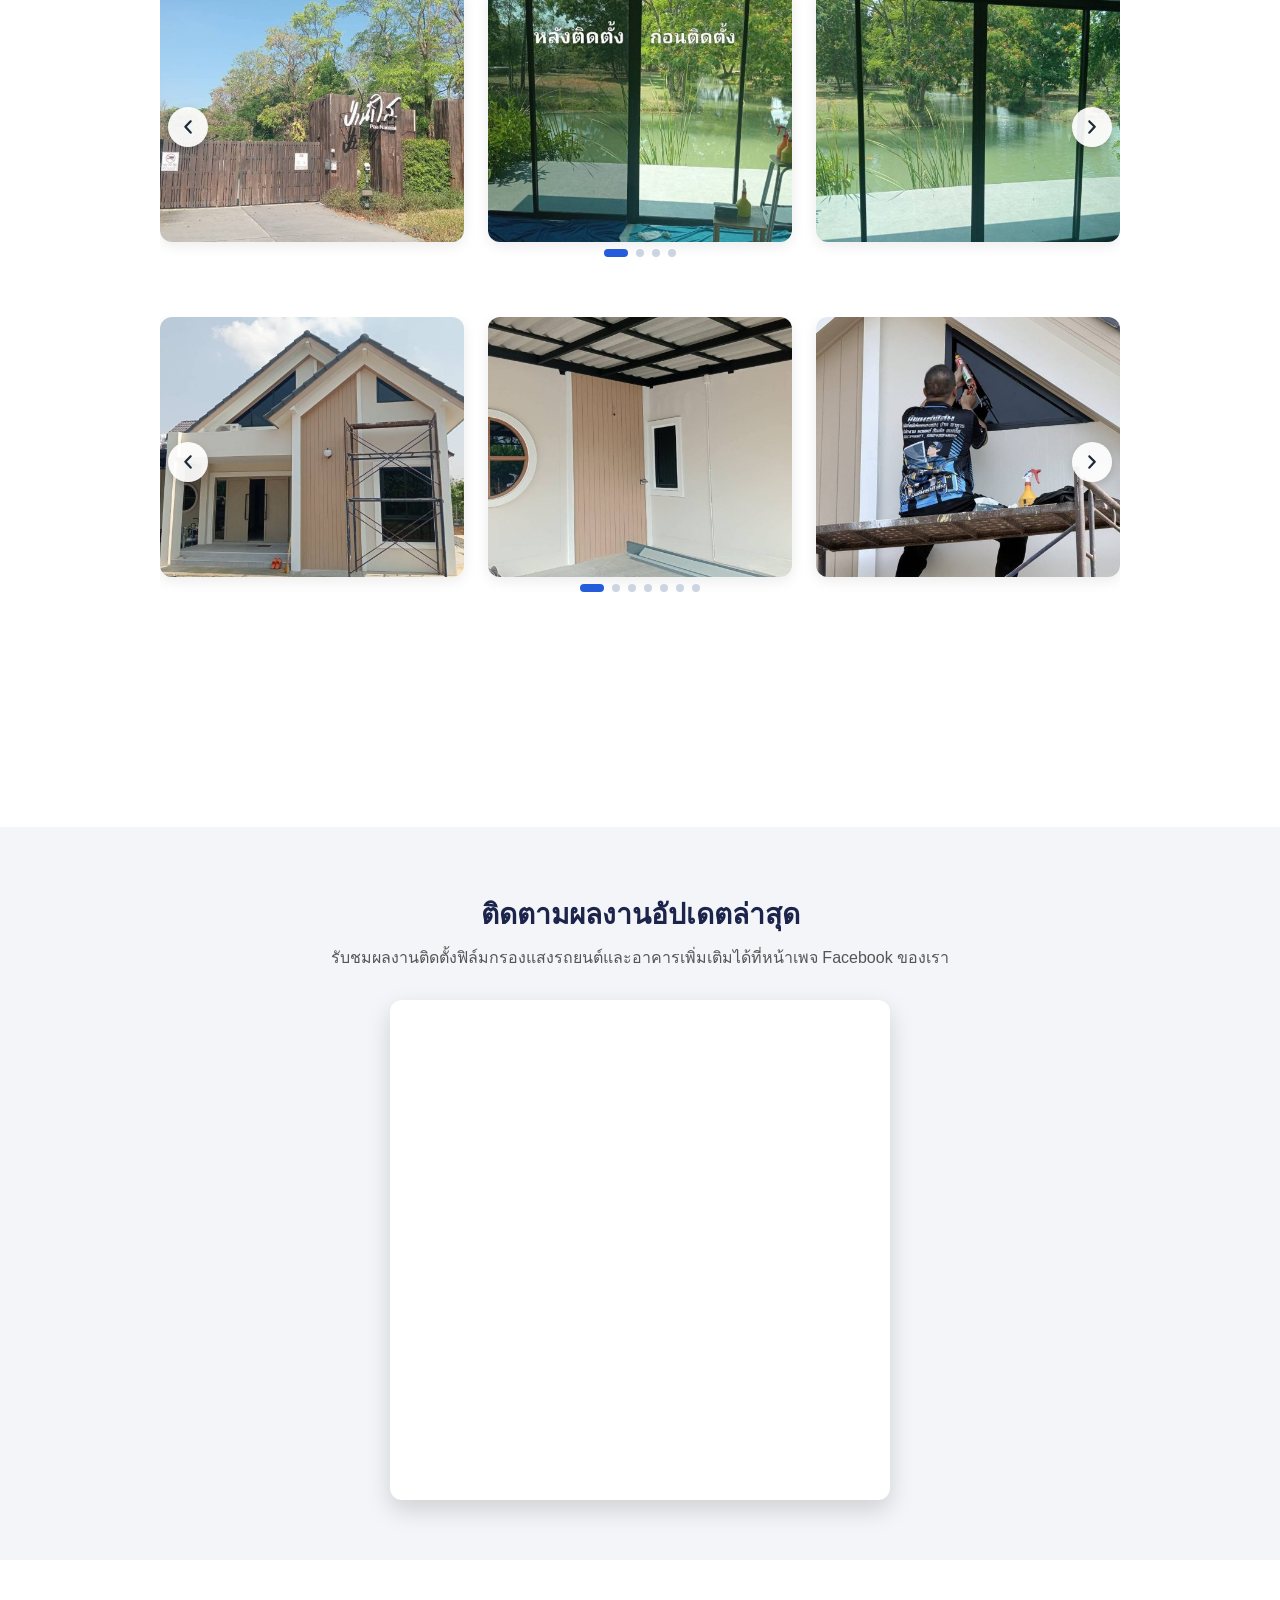
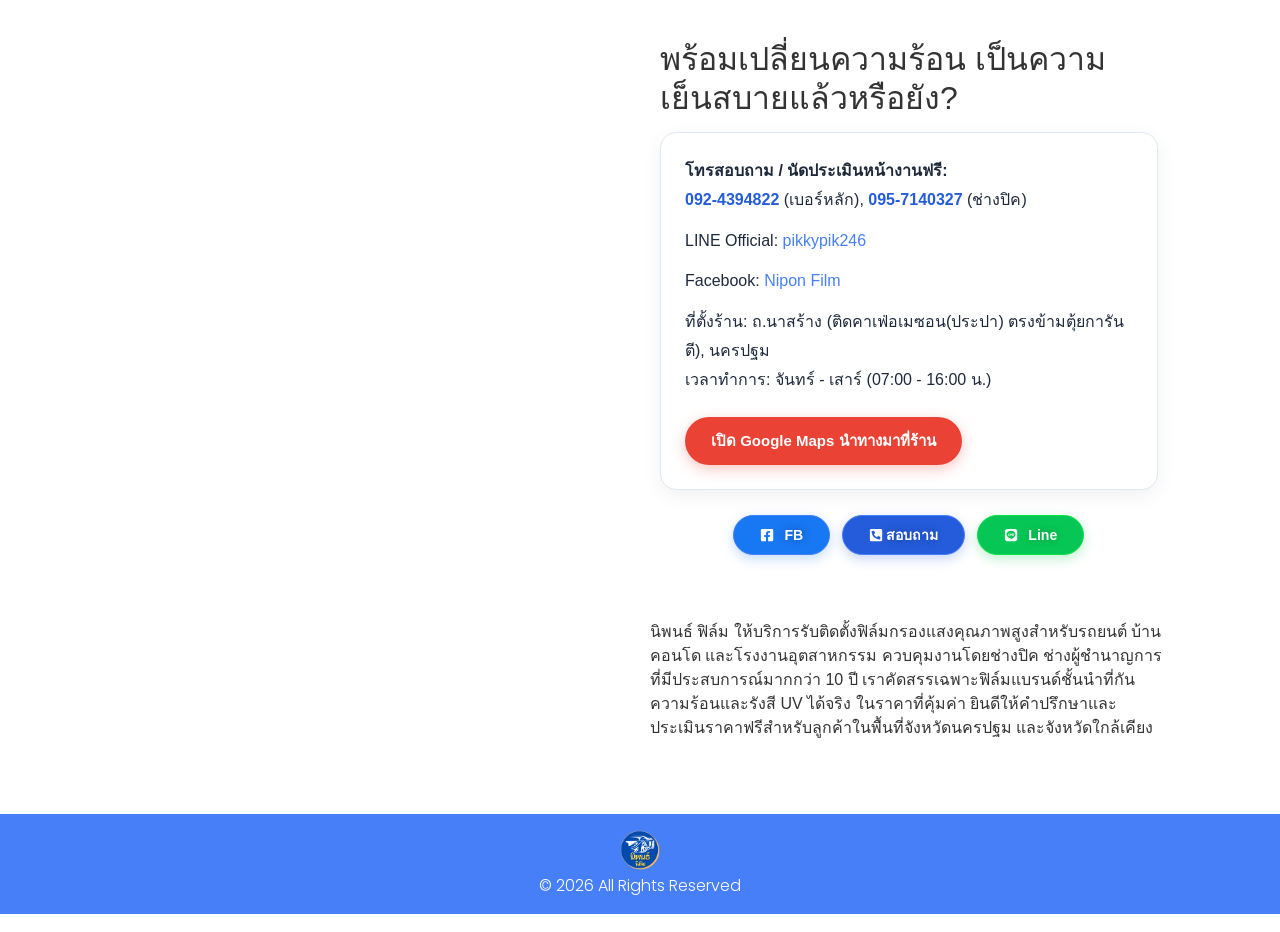
==== commit 17744cfa: "SEO: Add Google-recommended 48x48 and 96x96 favicons and clean stable URLs" ====
--- a/index.html
+++ b/index.html
@@ -93,14 +93,16 @@
 <meta name="generator" content="WordPress 7.0.2">
 <link rel="shortlink" href="./">
 <meta name="generator" content="Site Kit by Google 1.184.0"><meta name="google-site-verification" content="hwm7IGLB32LXaAPlRfKgH4exMsBd5BZJgU1rUzZgFTc">
-<link rel="shortcut icon" type="image/x-icon" href="/favicon.ico?v=2">
-<link rel="icon" type="image/x-icon" href="/favicon.ico?v=2">
-<link rel="icon" type="image/png" sizes="32x32" href="/images/favicon-32x32.png?v=2">
-<link rel="icon" type="image/png" sizes="16x16" href="/images/favicon-16x16.png?v=2">
-<link rel="apple-touch-icon" sizes="180x180" href="/images/apple-touch-icon.png?v=2">
-<link rel="icon" type="image/png" sizes="192x192" href="/images/android-chrome-192x192.png?v=2">
+<link rel="shortcut icon" type="image/x-icon" href="/favicon.ico">
+<link rel="icon" type="image/x-icon" href="/favicon.ico">
+<link rel="icon" type="image/png" sizes="48x48" href="/images/favicon-48x48.png">
+<link rel="icon" type="image/png" sizes="96x96" href="/images/favicon-96x96.png">
+<link rel="icon" type="image/png" sizes="32x32" href="/images/favicon-32x32.png">
+<link rel="icon" type="image/png" sizes="16x16" href="/images/favicon-16x16.png">
+<link rel="icon" type="image/png" sizes="192x192" href="/images/android-chrome-192x192.png">
+<link rel="apple-touch-icon" sizes="180x180" href="/images/apple-touch-icon.png">
 <link rel="manifest" href="/site.webmanifest">
-<meta name="msapplication-TileImage" content="/images/logo-300x300.png?v=2">
+<meta name="msapplication-TileImage" content="/images/logo-300x300.png">
 <!-- กลับด้านบน -->
 <link rel="stylesheet" id="back-to-top-css" href="./css/back-to-top.css?v=2" media="all">
 	<!-- 📌 CSS สำหรับปรับเฉพาะ Dropdown Menu และปุ่มเมนูมือถือให้อยู่ด้านขวา -->
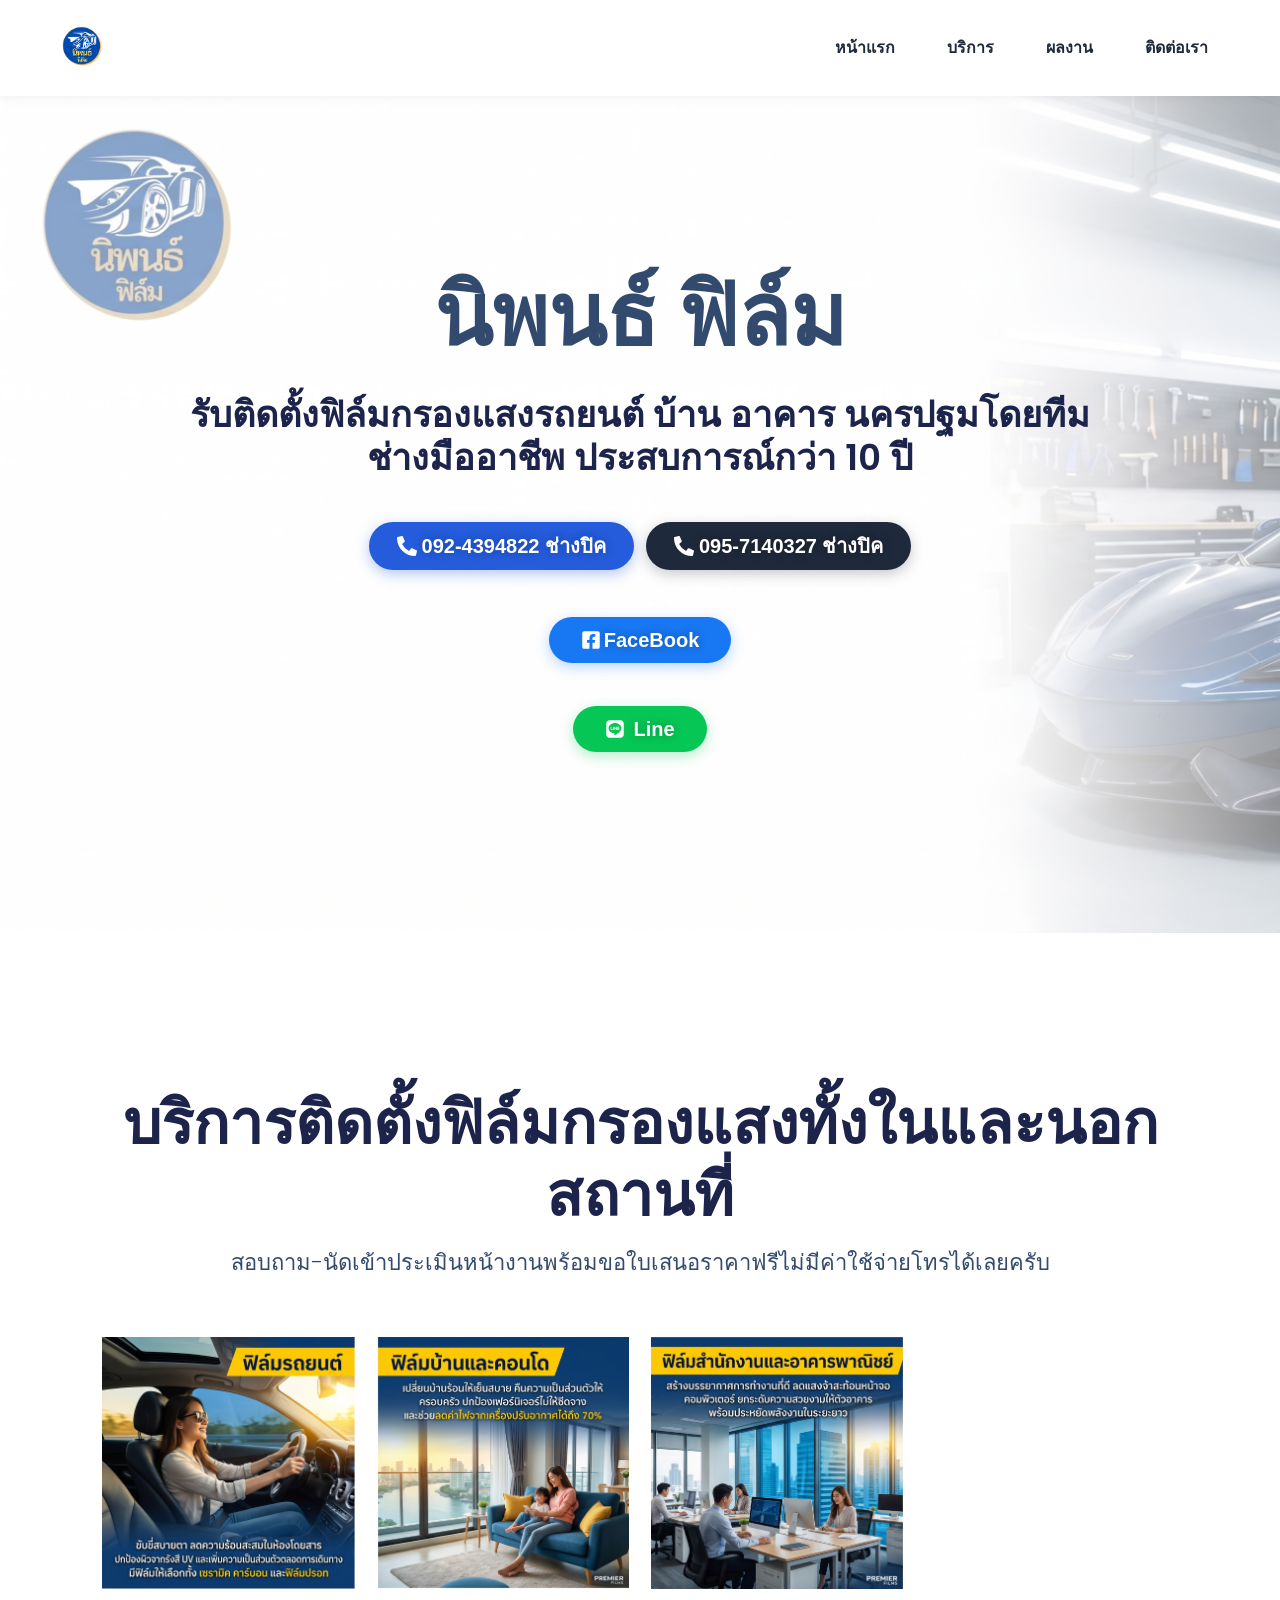
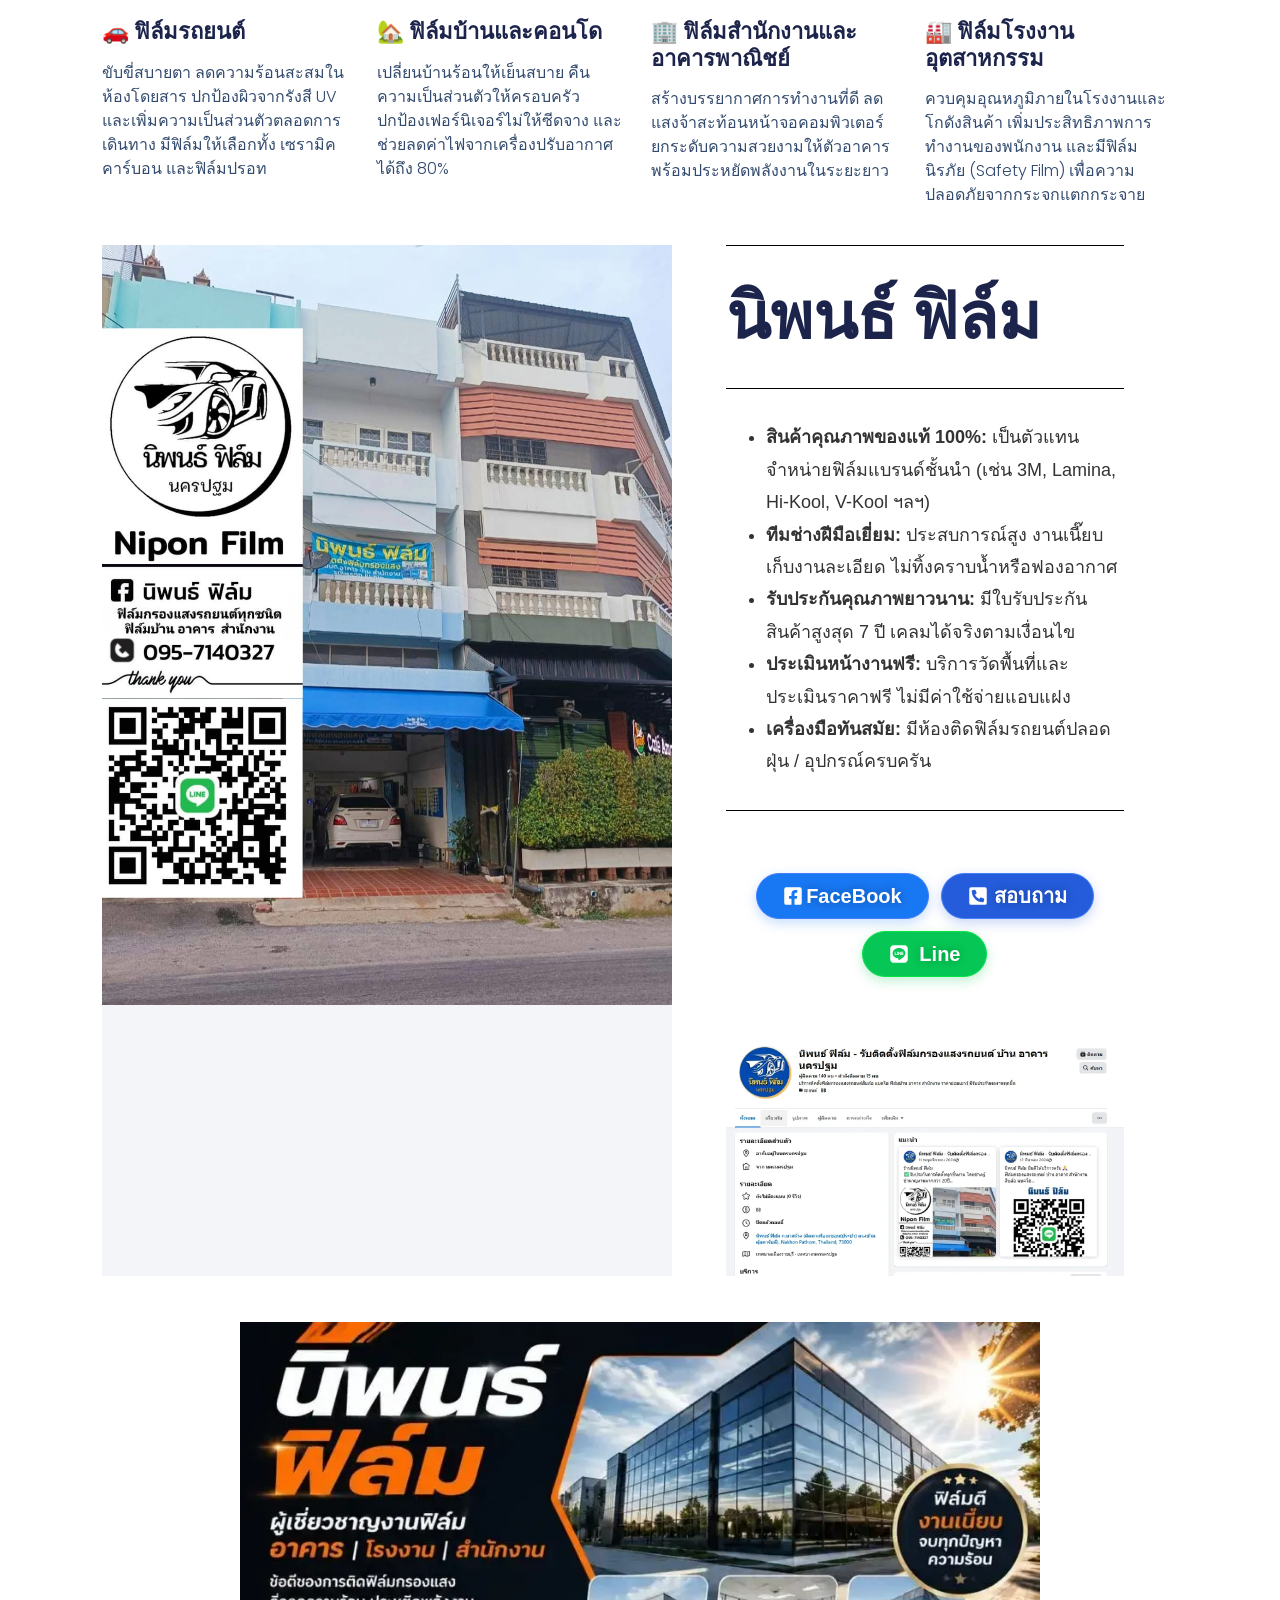
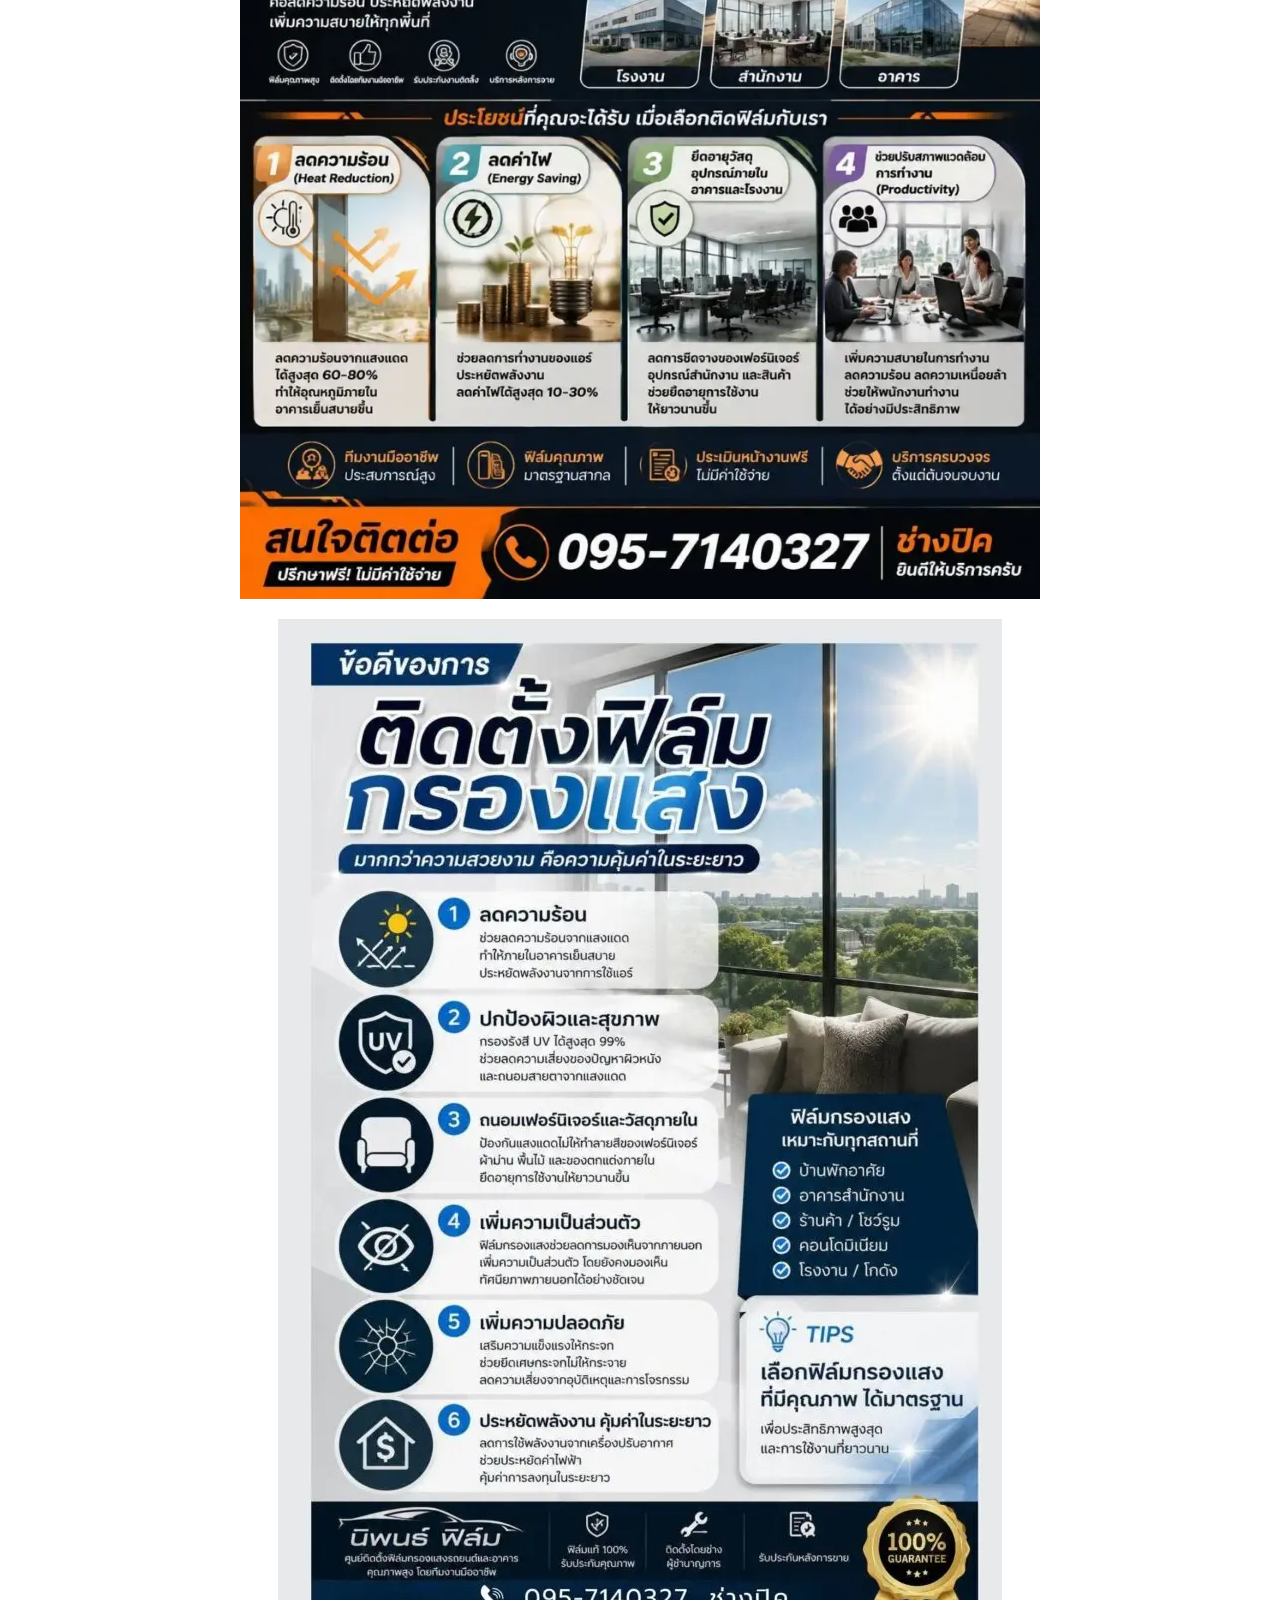
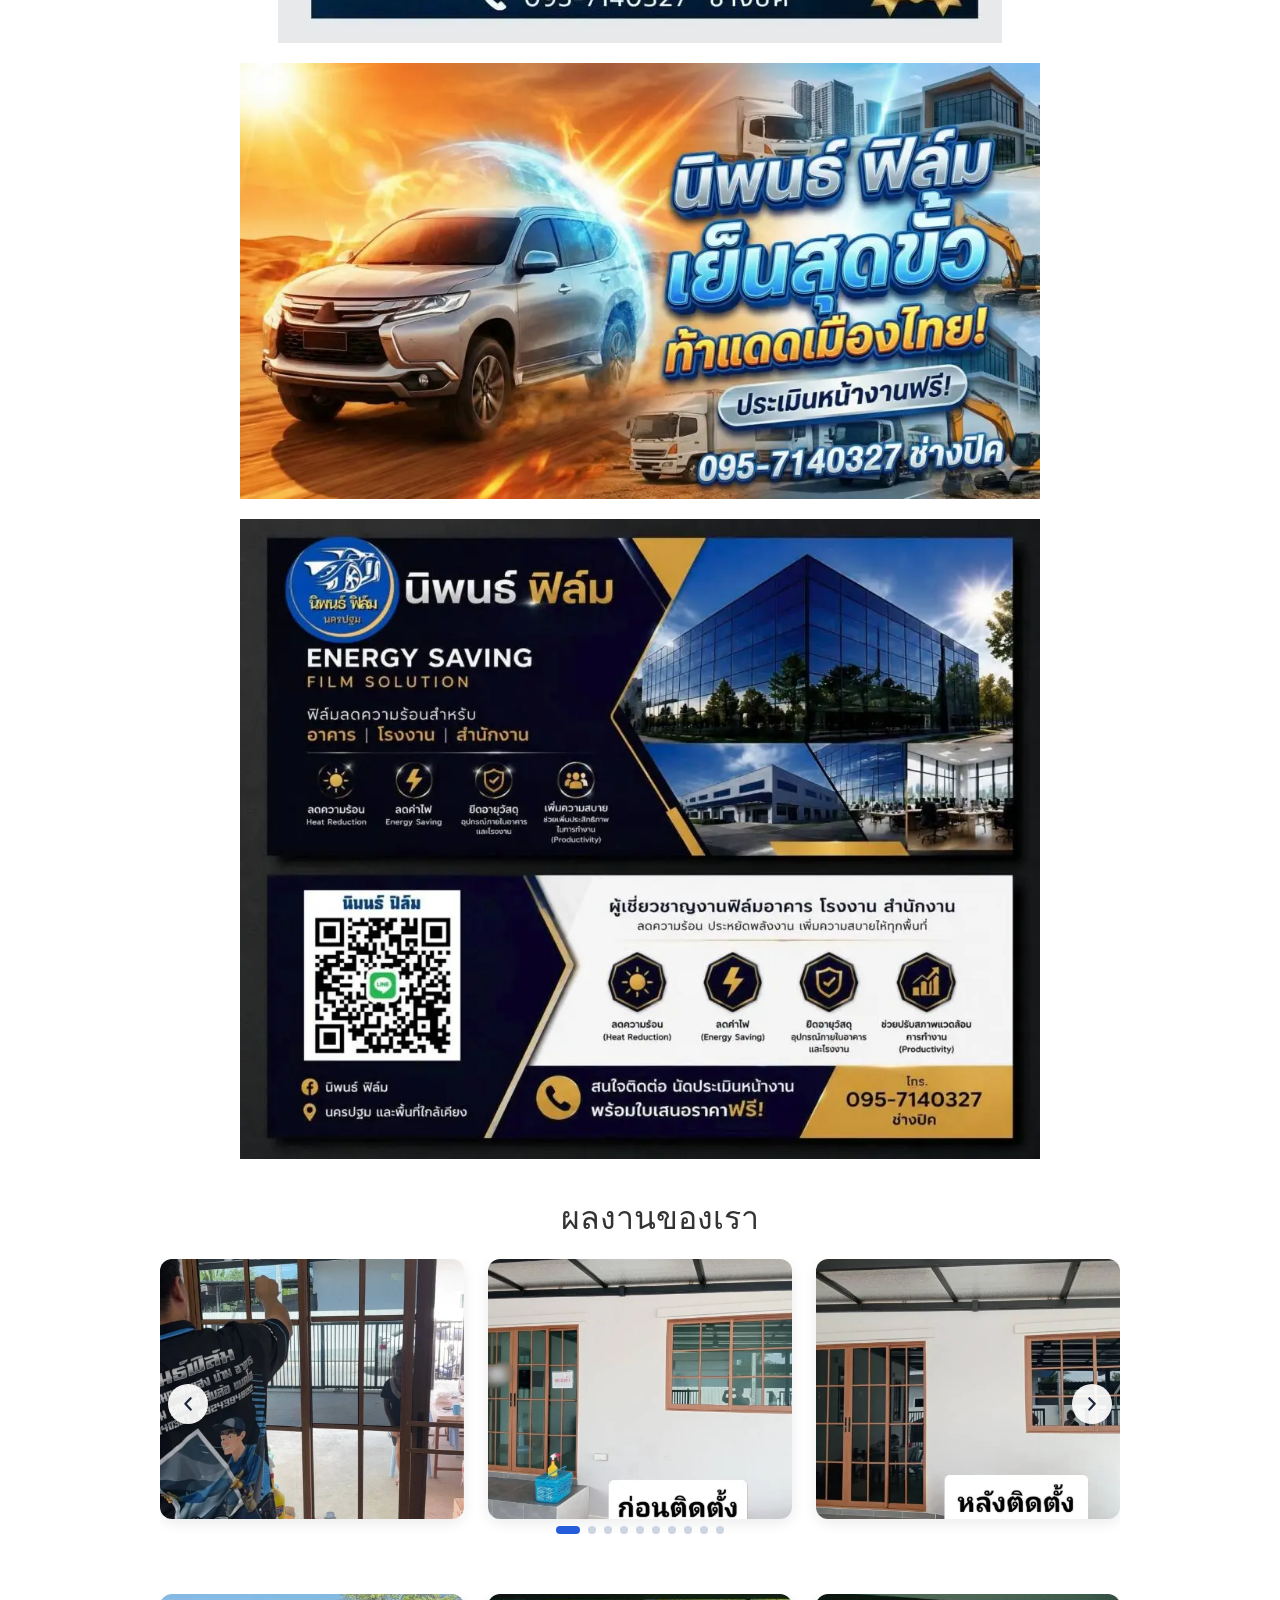
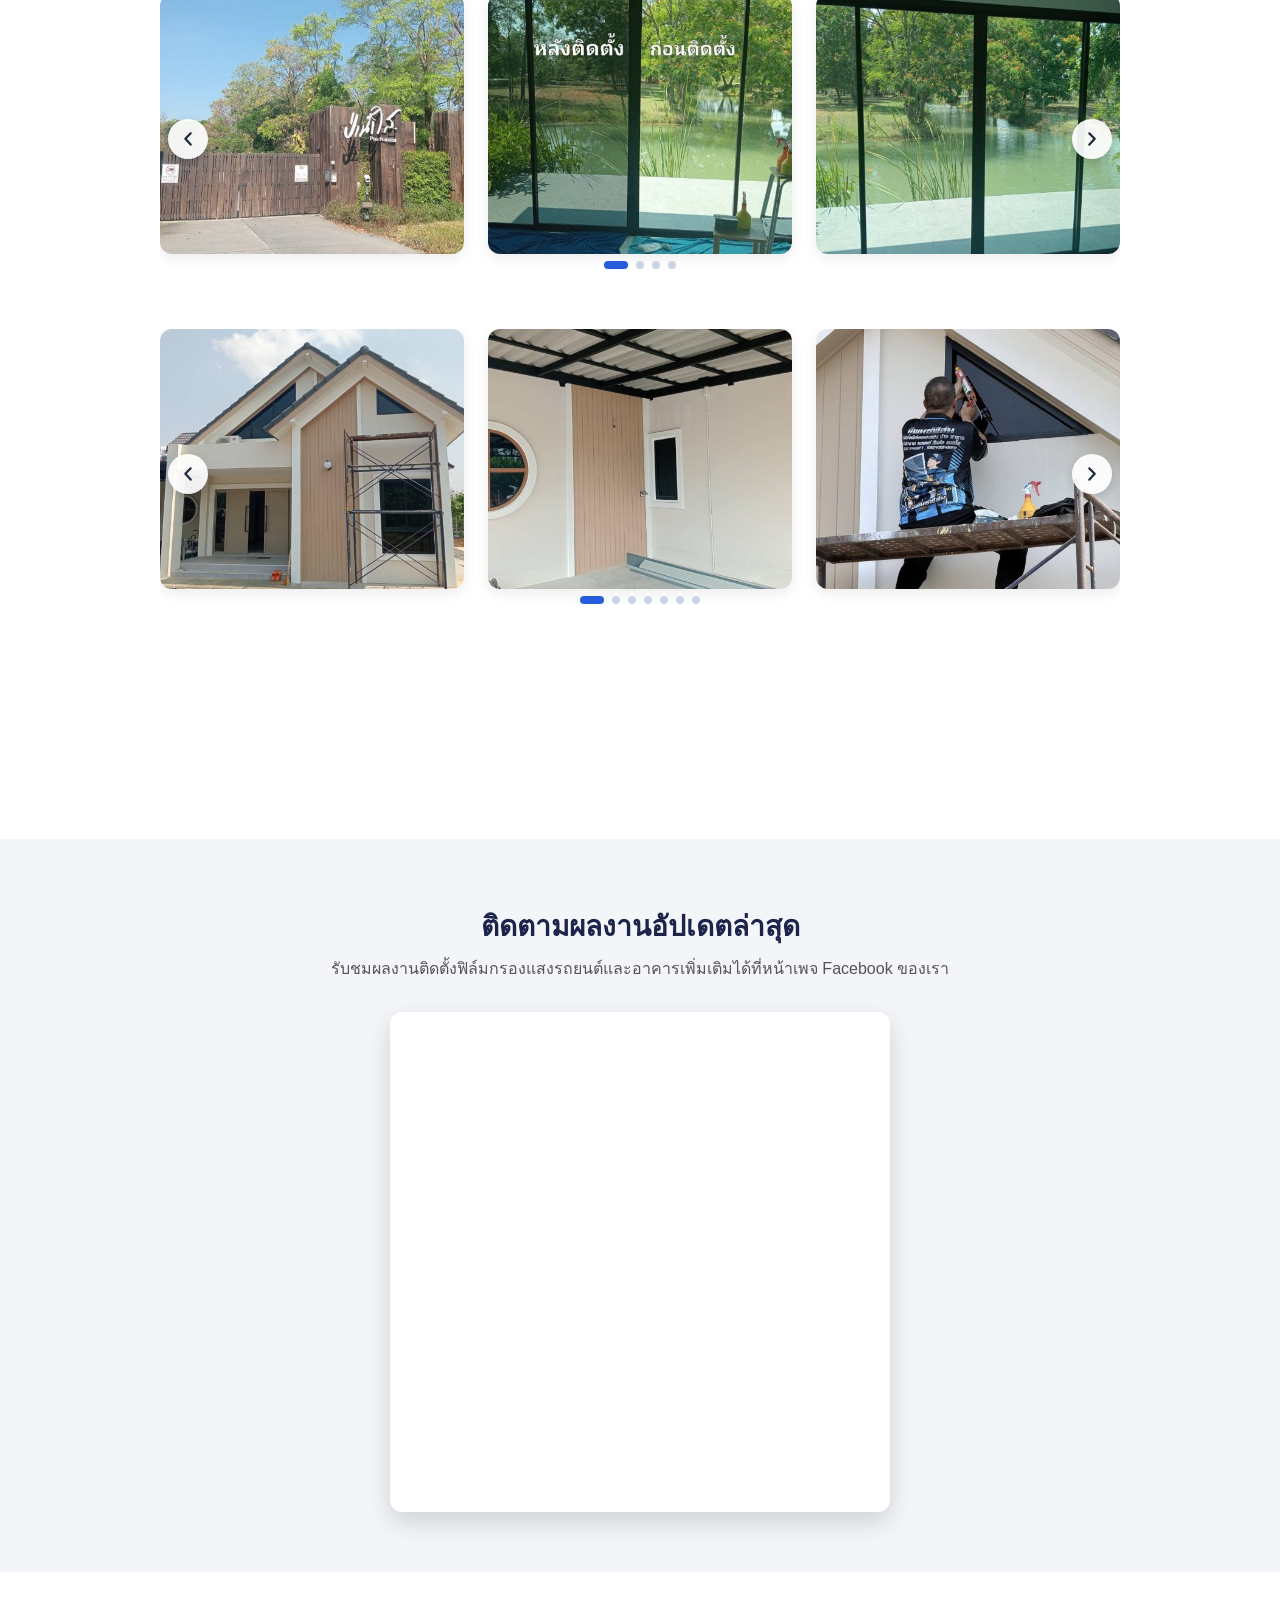
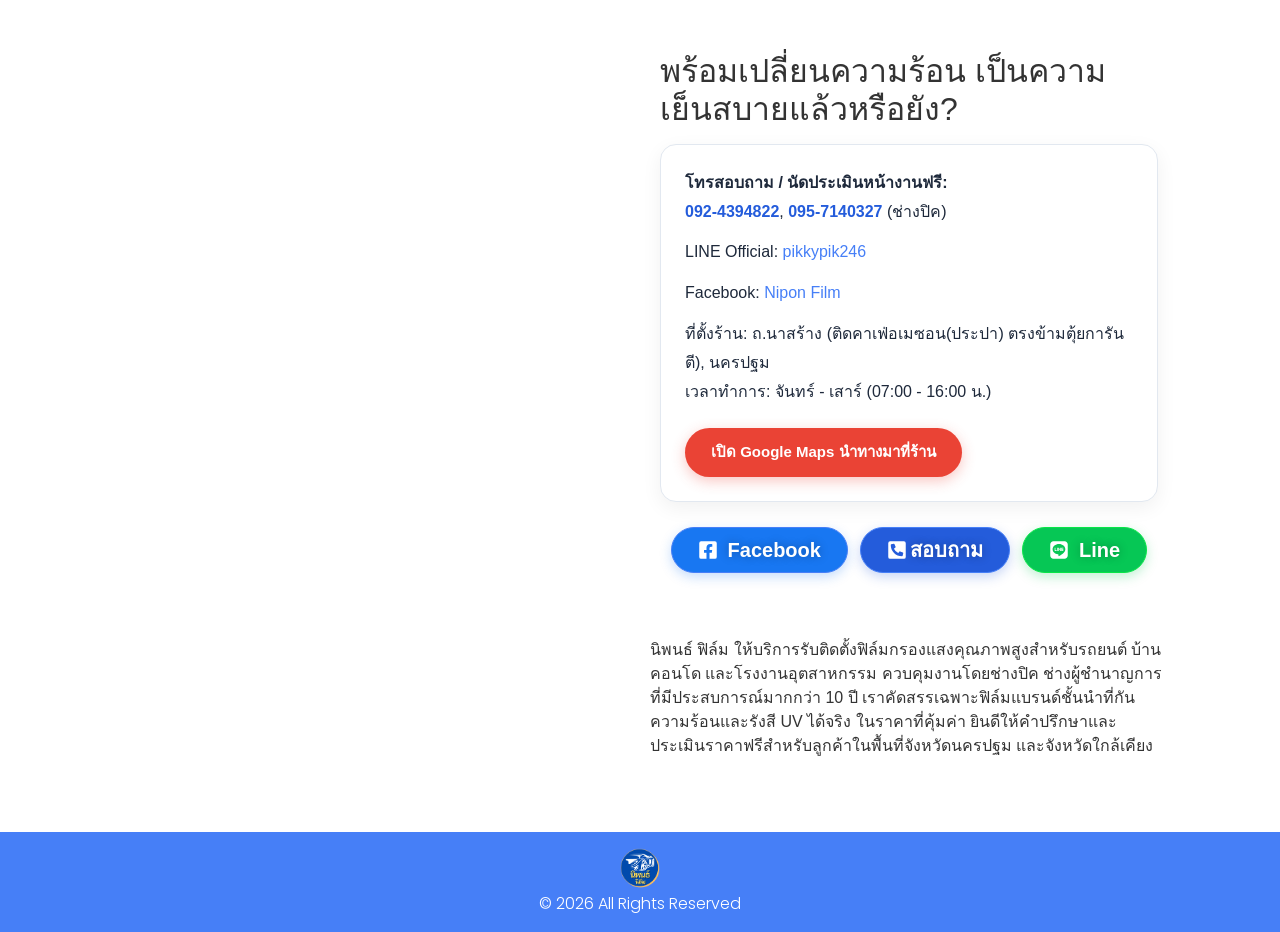
==== commit 66f45325: "Update index.html" ====
--- a/index.html
+++ b/index.html
@@ -1049,7 +1049,7 @@
 		<div class="elementor-element elementor-element-5efc417 e-con e-atomic-element e-div-block-base " data-id="5efc417" data-element_type="e-div-block" data-e-type="e-div-block" data-interaction-id="5efc417">
     <div class="elementor-element elementor-element-797356f e-con e-atomic-element e-div-block-base " data-id="797356f" data-element_type="e-div-block" data-e-type="e-div-block" data-interaction-id="797356f">
     			<h2 data-interaction-id="ce82c5e" class="e-heading-base">พร้อมเปลี่ยนความร้อน เป็นความเย็นสบายแล้วหรือยัง? <br></h2>
-					<div class="nipon-contact-card"><div class="nipon-contact-row"><strong>โทรสอบถาม / นัดประเมินหน้างานฟรี:</strong><br><a href="tel:0924394822" class="nipon-phone-link">092-4394822</a> (เบอร์หลัก), <a href="tel:0957140327" class="nipon-phone-link">095-7140327</a> (ช่างปิค)</div><div class="nipon-contact-row">LINE Official: <a href="https://line.me/ti/p/~pikkypik246" target="_blank" rel="noopener">pikkypik246</a></div><div class="nipon-contact-row">Facebook: <a href="https://www.facebook.com/niponfilm7205/" target="_blank" rel="noopener">Nipon Film</a></div><div class="nipon-contact-row">ที่ตั้งร้าน: ถ.นาสร้าง (ติดคาเฟ่อเมซอน(ประปา) ตรงข้ามตุ้ยการันตี), นครปฐม<br>เวลาทำการ: จันทร์ - เสาร์ (07:00 - 16:00 น.)</div><a class="nipon-maps-btn" href="https://www.google.com/maps/place/%E0%B8%99%E0%B8%B4%E0%B8%9E%E0%B8%99%E0%B8%98%E0%B9%8C+%E0%B8%9F%E0%B8%B4%E0%B8%A5%E0%B9%8C%E0%B8%A1/@13.8306383,100.0494902,17z/data=!3m1!4b1!4m6!3m5!1s0x30e2e5c6f7a92077:0x80eed0746f9add9f!8m2!3d13.8306383!4d100.0520705!16s%2Fg%2F11s6b197cs?authuser=0&entry=ttu" target="_blank" rel="noopener">เปิด Google Maps นำทางมาที่ร้าน</a></div>
+					<div class="nipon-contact-card"><div class="nipon-contact-row"><strong>โทรสอบถาม / นัดประเมินหน้างานฟรี:</strong><br><a href="tel:0924394822" class="nipon-phone-link">092-4394822</a>, <a href="tel:0957140327" class="nipon-phone-link">095-7140327</a> (ช่างปิค)</div><div class="nipon-contact-row">LINE Official: <a href="https://line.me/ti/p/~pikkypik246" target="_blank" rel="noopener">pikkypik246</a></div><div class="nipon-contact-row">Facebook: <a href="https://www.facebook.com/niponfilm7205/" target="_blank" rel="noopener">Nipon Film</a></div><div class="nipon-contact-row">ที่ตั้งร้าน: ถ.นาสร้าง (ติดคาเฟ่อเมซอน(ประปา) ตรงข้ามตุ้ยการันตี), นครปฐม<br>เวลาทำการ: จันทร์ - เสาร์ (07:00 - 16:00 น.)</div><a class="nipon-maps-btn" href="https://www.google.com/maps/place/%E0%B8%99%E0%B8%B4%E0%B8%9E%E0%B8%99%E0%B8%98%E0%B9%8C+%E0%B8%9F%E0%B8%B4%E0%B8%A5%E0%B9%8C%E0%B8%A1/@13.8306383,100.0494902,17z/data=!3m1!4b1!4m6!3m5!1s0x30e2e5c6f7a92077:0x80eed0746f9add9f!8m2!3d13.8306383!4d100.0520705!16s%2Fg%2F11s6b197cs?authuser=0&entry=ttu" target="_blank" rel="noopener">เปิด Google Maps นำทางมาที่ร้าน</a></div>
 		<div class="elementor-element elementor-element-ed520cf e-con e-atomic-element e-div-block-base e-ed520cf-15e3044 " data-id="ed520cf" data-element_type="e-div-block" data-e-type="e-div-block" data-interaction-id="ed520cf">
     		<div class="elementor-element elementor-element-368d81e elementor-align-left elementor-button-info elementor-widget elementor-widget-button" data-id="368d81e" data-element_type="widget" data-e-type="widget" data-widget_type="button.default">
 				<div class="elementor-widget-container">
@@ -1058,7 +1058,7 @@
 						<span class="elementor-button-content-wrapper">
 						<span class="elementor-button-icon">
 				<svg aria-hidden="true" class="e-font-icon-svg e-fab-facebook-square" viewbox="0 0 448 512" xmlns="http://www.w3.org/2000/svg"><path d="M400 32H48A48 48 0 0 0 0 80v352a48 48 0 0 0 48 48h137.25V327.69h-63V256h63v-54.64c0-62.15 37-96.48 93.67-96.48 27.14 0 55.52 4.84 55.52 4.84v61h-31.27c-30.81 0-40.42 19.12-40.42 38.73V256h68.78l-11 71.69h-57.78V480H400a48 48 0 0 0 48-48V80a48 48 0 0 0-48-48z"></path></svg>			</span>
-									<span class="elementor-button-text">FB</span>
+									<span class="elementor-button-text">Facebook</span>
 					</span>
 					</a>
 				</div>
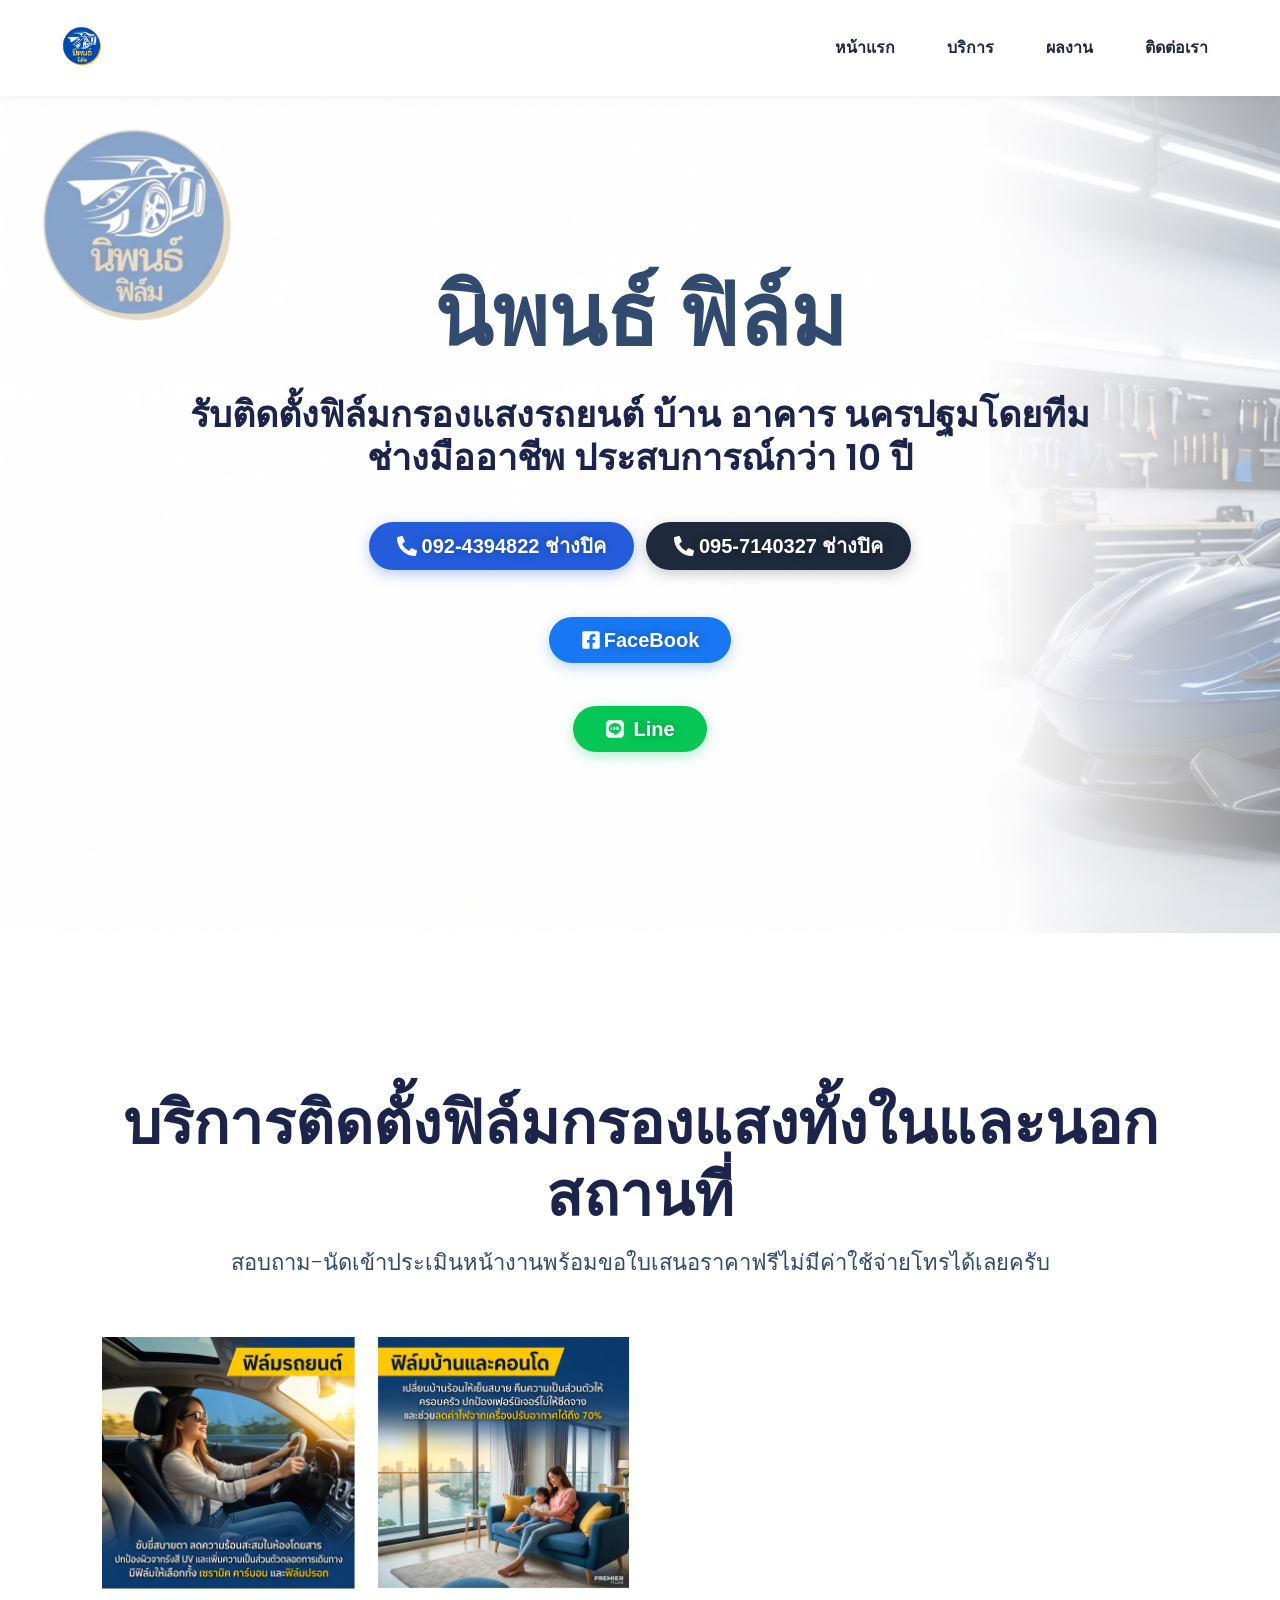
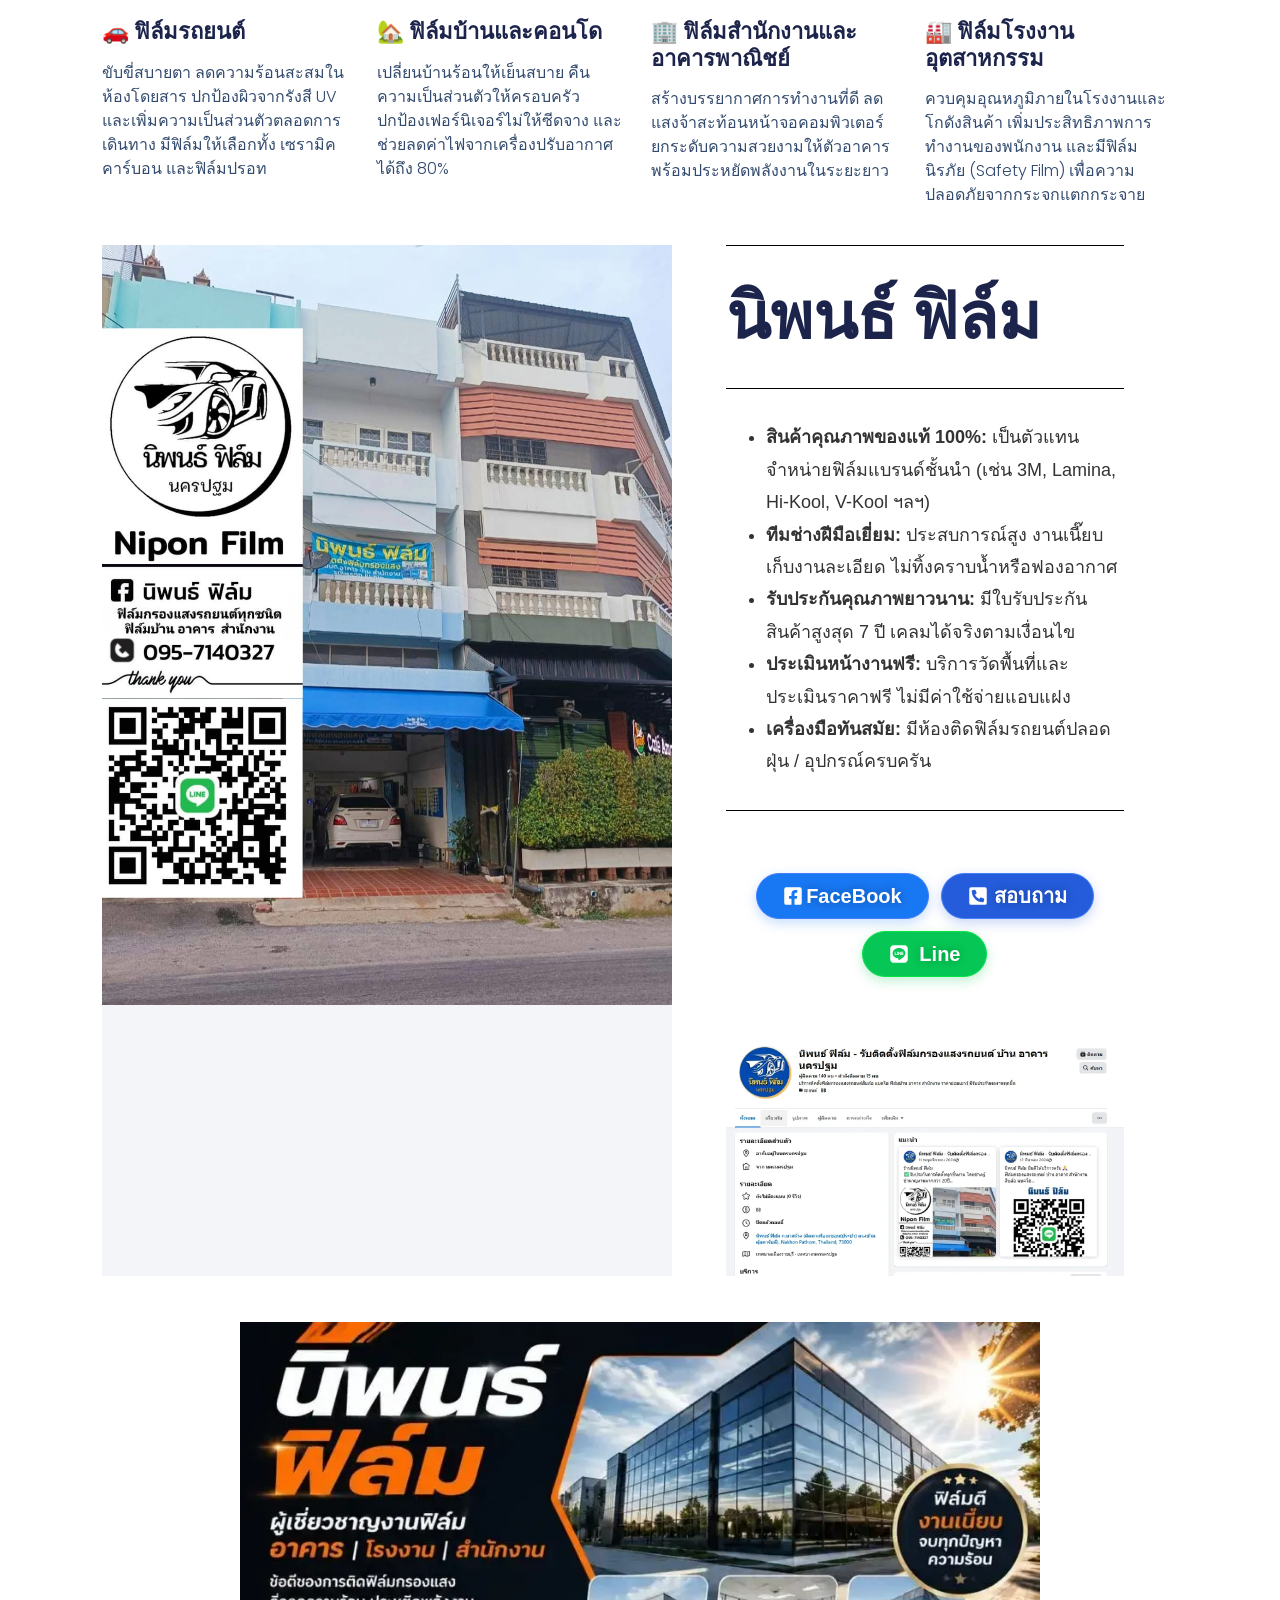
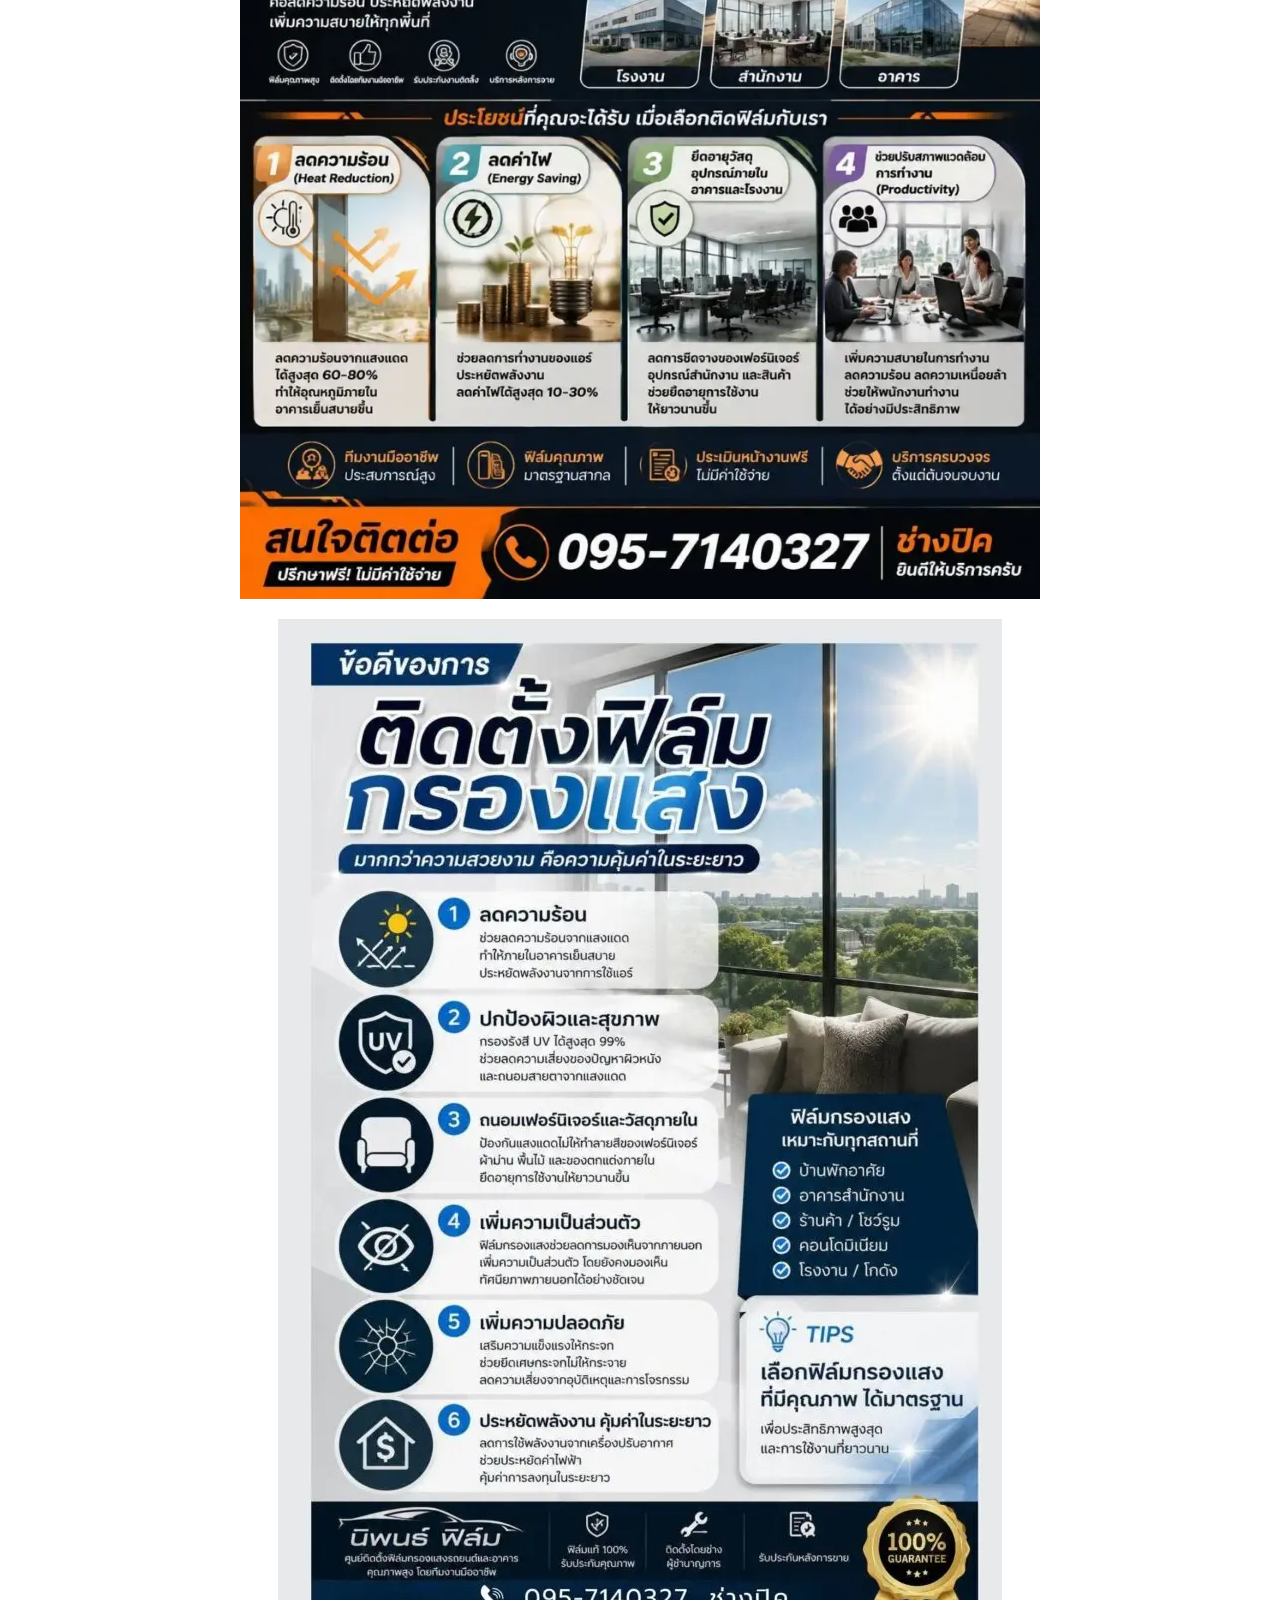
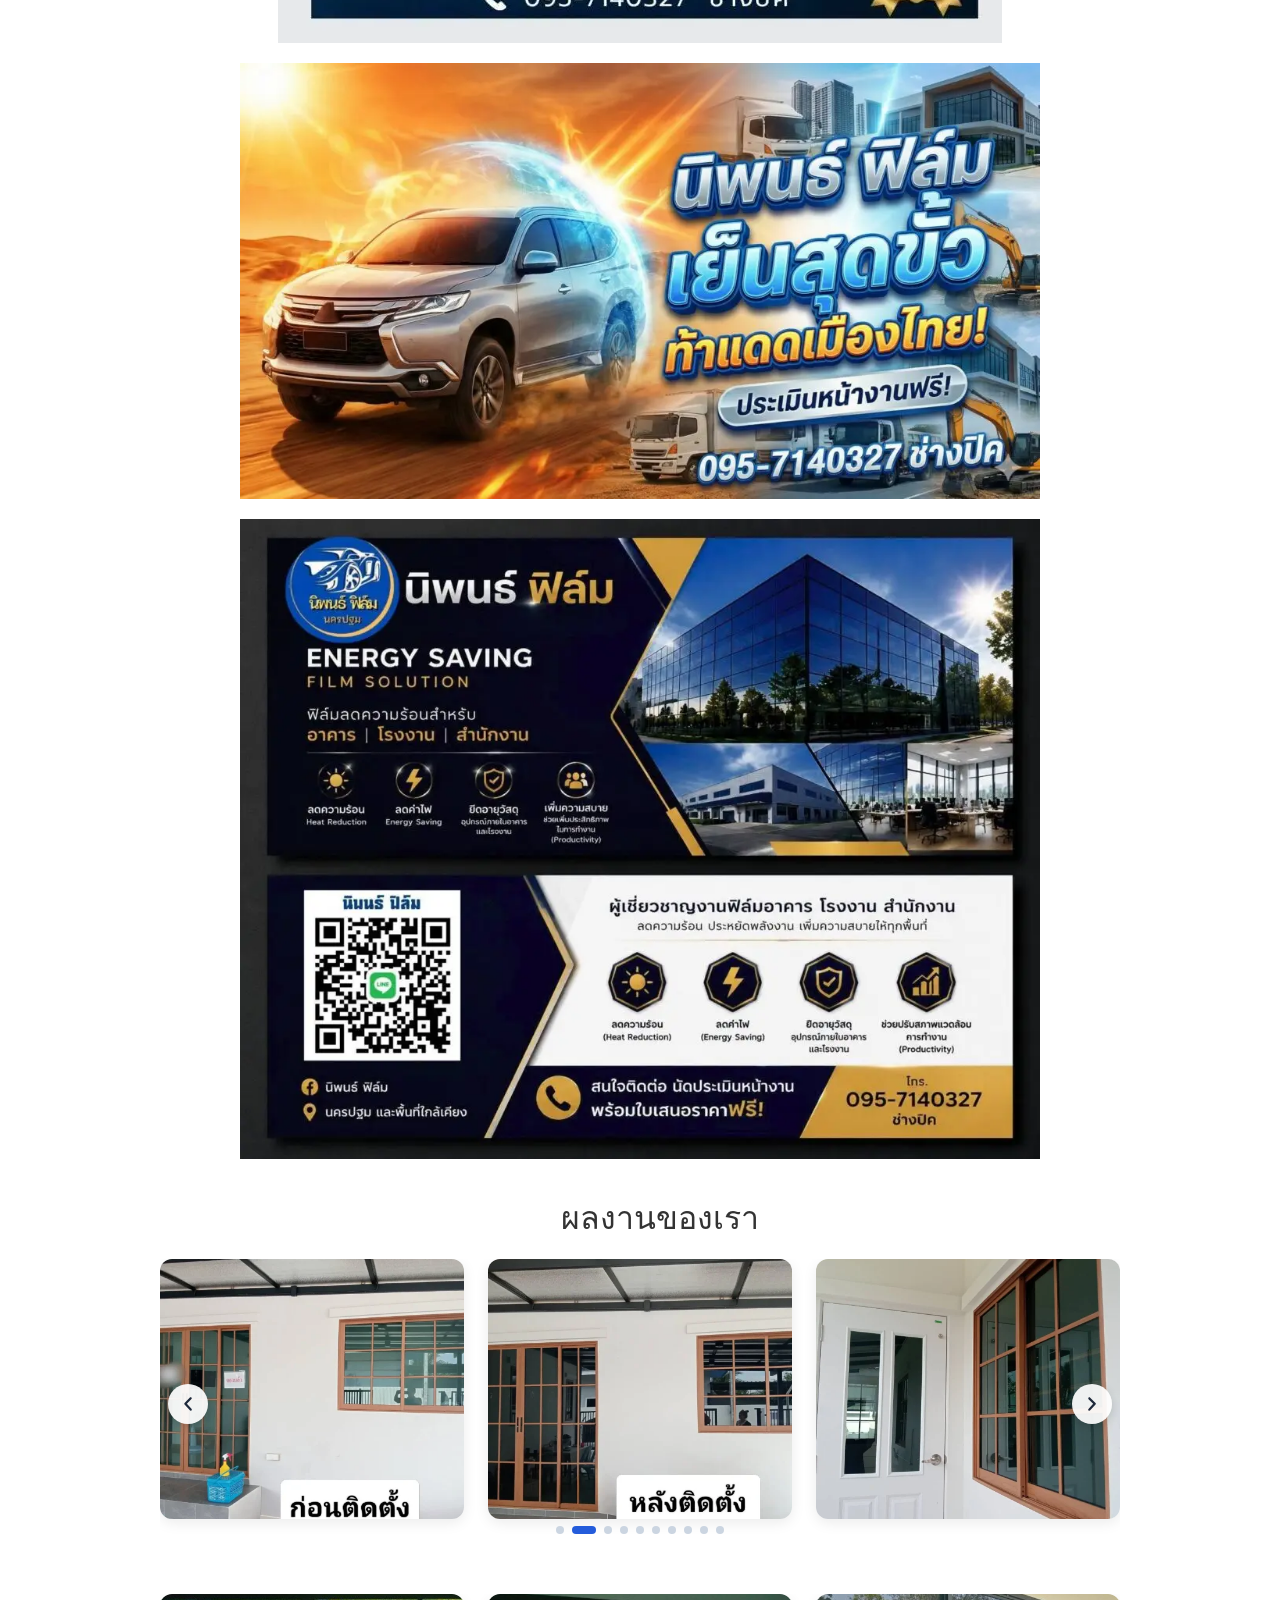
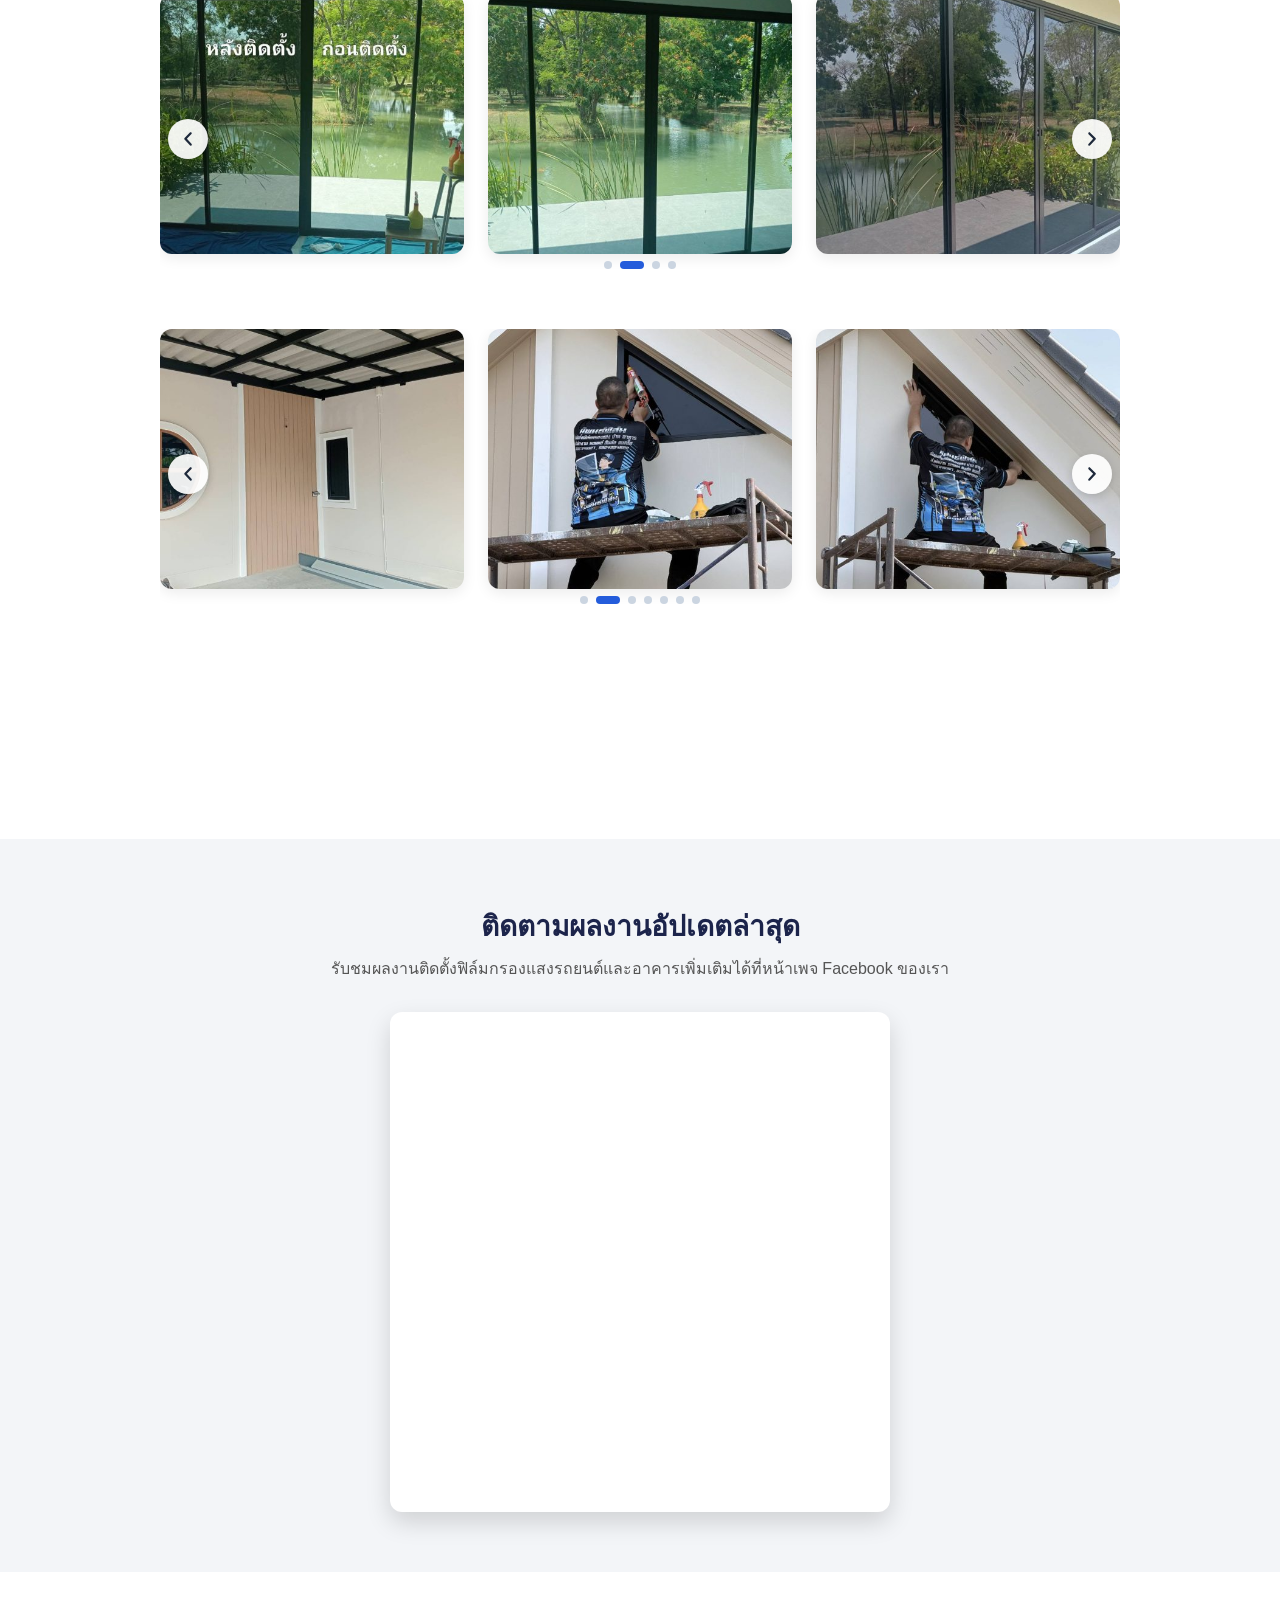
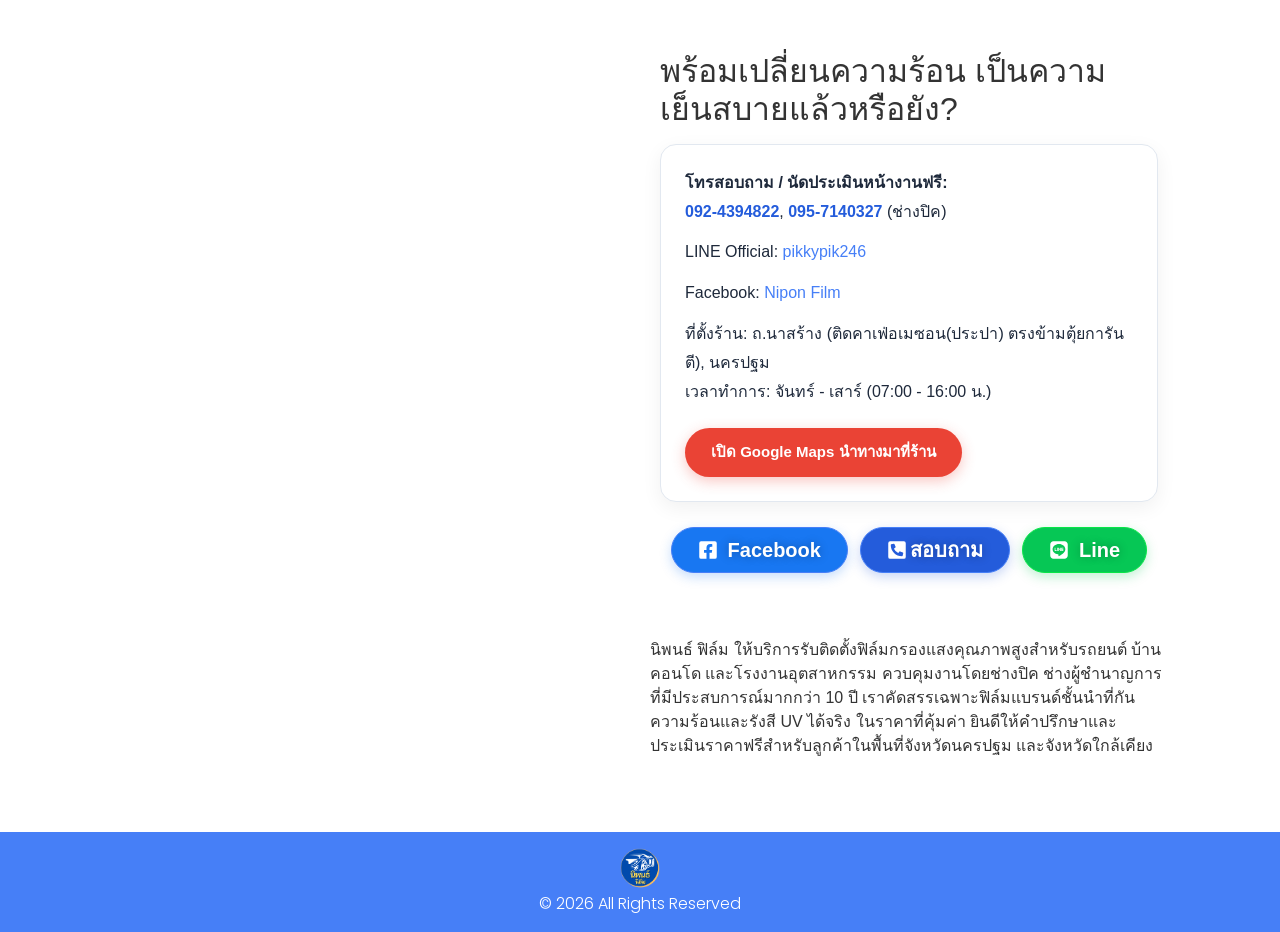
==== commit ed2fca60: "SEO: Remove invalid single-item BreadcrumbList from homepage to resolve Google Rich Results validati" ====
--- a/index.html
+++ b/index.html
@@ -23,7 +23,7 @@
 	<meta property="og:image:height" content="380">
 	<meta property="og:image:type" content="image/jpeg">
 	<meta name="twitter:card" content="summary_large_image">
-	<script type="application/ld+json" class="yoast-schema-graph">{"@context": "https://schema.org", "@graph": [{"@type": "WebPage", "@id": "https://niponfilm.com/", "url": "https://niponfilm.com/", "name": "นิพนธ์ ฟิล์ม (Nipon Film) - รับติดตั้งฟิล์มกรองแสง", "isPartOf": {"@id": "https://niponfilm.com/#website"}, "about": {"@id": "https://niponfilm.com/#organization"}, "primaryImageOfPage": {"@id": "http://niponfilm.com/#primaryimage"}, "image": {"@id": "http://niponfilm.com/#primaryimage"}, "thumbnailUrl": "http://niponfilm.com/wp-content/uploads/2026/07/Homepage-400_380.jpg", "datePublished": "2026-07-31T02:42:15+00:00", "dateModified": "2026-08-05T15:20:39+00:00", "breadcrumb": {"@id": "http://niponfilm.com/#breadcrumb"}, "inLanguage": "th-TH", "potentialAction": [{"@type": "ReadAction", "target": ["http://niponfilm.com/"]}]}, {"@type": "ImageObject", "inLanguage": "th-TH", "@id": "https://niponfilm.com/#primaryimage", "url": "https://niponfilm.com/wp-content/uploads/2026/07/Homepage-400_380.jpg", "contentUrl": "http://niponfilm.com/wp-content/uploads/2026/07/Homepage-400_380.jpg", "width": 400, "height": 380}, {"@type": "BreadcrumbList", "@id": "https://niponfilm.com/#breadcrumb", "itemListElement": [{"@type": "ListItem", "position": 1, "name": "Home"}]}, {"@type": "WebSite", "@id": "https://niponfilm.com/#website", "url": "https://niponfilm.com/", "name": "นิพนธ์ ฟิล์ม (Nipon Film)", "description": "นิพนธ์ ฟิล์ม (Nipon Film) บริการรับติดตั้งฟิล์มกรองแสงรถยนต์ ฟิล์มบ้าน และอาคาร ในนครปฐม ฟิล์มกันความร้อนคุณภาพสูง กัน UV 100% ราคาเป็นกันเอง ประสบการณ์กว่า 10 ปี ประเมินราคาฟรี โทร 095-7140327, 092-4394822", "publisher": {"@id": "https://niponfilm.com/#organization"}, "potentialAction": [{"@type": "SearchAction", "target": {"@type": "EntryPoint", "urlTemplate": "http://niponfilm.com/?s={search_term_string}"}, "query-input": {"@type": "PropertyValueSpecification", "valueRequired": true, "valueName": "search_term_string"}}], "inLanguage": "th-TH"}, {"@type": ["LocalBusiness", "HomeAndConstructionBusiness"], "@id": "https://niponfilm.com/#organization", "name": "นิพนธ์ ฟิล์ม (Nipon Film)", "alternateName": "ร้านนิพนธ์ ฟิล์ม นครปฐม รับติดฟิล์มกรองแสงรถยนต์และอาคาร", "description": "บริการรับติดตั้งฟิล์มกรองแสงรถยนต์ ฟิล์มบ้าน และอาคาร ในนครปฐมและพื้นที่ใกล้เคียง ฟิล์มเซรามิคกันความร้อนคุณภาพสูง ป้องกันรังสี UV 100% โดยทีมช่างมืออาชีพ ประสบการณ์กว่า 10 ปี ประเมินหน้างานฟรี", "url": "https://niponfilm.com/", "telephone": "+66924394822", "priceRange": "฿฿", "image": "https://niponfilm.com/images/logo.png", "logo": {"@type": "ImageObject", "inLanguage": "th-TH", "@id": "https://niponfilm.com/#/schema/logo/image/", "url": "https://niponfilm.com/images/logo.png", "contentUrl": "https://niponfilm.com/images/logo.png", "width": 500, "height": 500, "caption": "นิพนธ์ ฟิล์ม (Nipon Film)"}, "address": {"@type": "PostalAddress", "streetAddress": "ถ.นาสร้าง (ติดคาเฟ่อเมซอน ตรงข้ามตุ้ยการันตี)", "addressLocality": "เมืองนครปฐม", "addressRegion": "นครปฐม", "postalCode": "73000", "addressCountry": "TH"}, "geo": {"@type": "GeoCoordinates", "latitude": 13.8306383, "longitude": 100.0520705}, "hasMap": "https://www.google.com/maps/place/%E0%B8%99%E0%B8%B4%E0%B8%9E%E0%B8%99%E0%B8%98%E0%B9%8C+%E0%B8%9F%E0%B8%B4%E0%B8%A5%E0%B9%8C%E0%B8%A1/@13.8306383,100.0494902,17z/data=!3m1!4b1!4m6!3m5!1s0x30e2e5c6f7a92077:0x80eed0746f9add9f!8m2!3d13.8306383!4d100.0520705!16s%2Fg%2F11s6b197cs", "openingHoursSpecification": [{"@type": "OpeningHoursSpecification", "dayOfWeek": ["Monday", "Tuesday", "Wednesday", "Thursday", "Friday", "Saturday"], "opens": "07:00", "closes": "16:00"}], "areaServed": [{"@type": "AdministrativeArea", "name": "นครปฐม"}, {"@type": "AdministrativeArea", "name": "กรุงเทพมหานครและปริมณฑล"}], "sameAs": ["https://www.facebook.com/niponfilm7205/", "https://line.me/ti/p/~pikkypik246"]}]}</script>
+	<script type="application/ld+json" class="yoast-schema-graph">{"@context": "https://schema.org", "@graph": [{"@type": "WebPage", "@id": "https://niponfilm.com/", "url": "https://niponfilm.com/", "name": "นิพนธ์ ฟิล์ม (Nipon Film) - รับติดตั้งฟิล์มกรองแสง", "isPartOf": {"@id": "https://niponfilm.com/#website"}, "about": {"@id": "https://niponfilm.com/#organization"}, "primaryImageOfPage": {"@id": "http://niponfilm.com/#primaryimage"}, "image": {"@id": "http://niponfilm.com/#primaryimage"}, "thumbnailUrl": "https://niponfilm.com/images/logo.png", "datePublished": "2026-07-31T02:42:15+00:00", "dateModified": "2026-08-05T15:20:39+00:00", "inLanguage": "th-TH", "potentialAction": [{"@type": "ReadAction", "target": ["https://niponfilm.com/"]}]}, {"@type": "ImageObject", "inLanguage": "th-TH", "@id": "https://niponfilm.com/#primaryimage", "url": "https://niponfilm.com/images/logo.png", "contentUrl": "https://niponfilm.com/images/logo.png", "width": 500, "height": 500}, {"@type": "WebSite", "@id": "https://niponfilm.com/#website", "url": "https://niponfilm.com/", "name": "นิพนธ์ ฟิล์ม (Nipon Film)", "description": "นิพนธ์ ฟิล์ม (Nipon Film) บริการรับติดตั้งฟิล์มกรองแสงรถยนต์ ฟิล์มบ้าน และอาคาร ในนครปฐม ฟิล์มกันความร้อนคุณภาพสูง กัน UV 100% ราคาเป็นกันเอง ประสบการณ์กว่า 10 ปี ประเมินราคาฟรี โทร 095-7140327, 092-4394822", "publisher": {"@id": "https://niponfilm.com/#organization"}, "potentialAction": [{"@type": "SearchAction", "target": {"@type": "EntryPoint", "urlTemplate": "http://niponfilm.com/?s={search_term_string}"}, "query-input": {"@type": "PropertyValueSpecification", "valueRequired": true, "valueName": "search_term_string"}}], "inLanguage": "th-TH"}, {"@type": ["LocalBusiness", "HomeAndConstructionBusiness"], "@id": "https://niponfilm.com/#organization", "name": "นิพนธ์ ฟิล์ม (Nipon Film)", "alternateName": "ร้านนิพนธ์ ฟิล์ม นครปฐม รับติดฟิล์มกรองแสงรถยนต์และอาคาร", "description": "บริการรับติดตั้งฟิล์มกรองแสงรถยนต์ ฟิล์มบ้าน และอาคาร ในนครปฐมและพื้นที่ใกล้เคียง ฟิล์มเซรามิคกันความร้อนคุณภาพสูง ป้องกันรังสี UV 100% โดยทีมช่างมืออาชีพ ประสบการณ์กว่า 10 ปี ประเมินหน้างานฟรี", "url": "https://niponfilm.com/", "telephone": "+66924394822", "priceRange": "฿฿", "image": "https://niponfilm.com/images/logo.png", "logo": {"@type": "ImageObject", "inLanguage": "th-TH", "@id": "https://niponfilm.com/#/schema/logo/image/", "url": "https://niponfilm.com/images/logo.png", "contentUrl": "https://niponfilm.com/images/logo.png", "width": 500, "height": 500, "caption": "นิพนธ์ ฟิล์ม (Nipon Film)"}, "address": {"@type": "PostalAddress", "streetAddress": "ถ.นาสร้าง (ติดคาเฟ่อเมซอน ตรงข้ามตุ้ยการันตี)", "addressLocality": "เมืองนครปฐม", "addressRegion": "นครปฐม", "postalCode": "73000", "addressCountry": "TH"}, "geo": {"@type": "GeoCoordinates", "latitude": 13.8306383, "longitude": 100.0520705}, "hasMap": "https://www.google.com/maps/place/%E0%B8%99%E0%B8%B4%E0%B8%9E%E0%B8%99%E0%B8%98%E0%B9%8C+%E0%B8%9F%E0%B8%B4%E0%B8%A5%E0%B9%8C%E0%B8%A1/@13.8306383,100.0494902,17z/data=!3m1!4b1!4m6!3m5!1s0x30e2e5c6f7a92077:0x80eed0746f9add9f!8m2!3d13.8306383!4d100.0520705!16s%2Fg%2F11s6b197cs", "openingHoursSpecification": [{"@type": "OpeningHoursSpecification", "dayOfWeek": ["Monday", "Tuesday", "Wednesday", "Thursday", "Friday", "Saturday"], "opens": "07:00", "closes": "16:00"}], "areaServed": [{"@type": "AdministrativeArea", "name": "นครปฐม"}, {"@type": "AdministrativeArea", "name": "กรุงเทพมหานครและปริมณฑล"}], "sameAs": ["https://www.facebook.com/niponfilm7205/", "https://line.me/ti/p/~pikkypik246"]}]}</script>
 	<!-- / Yoast SEO plugin. -->
 
 
